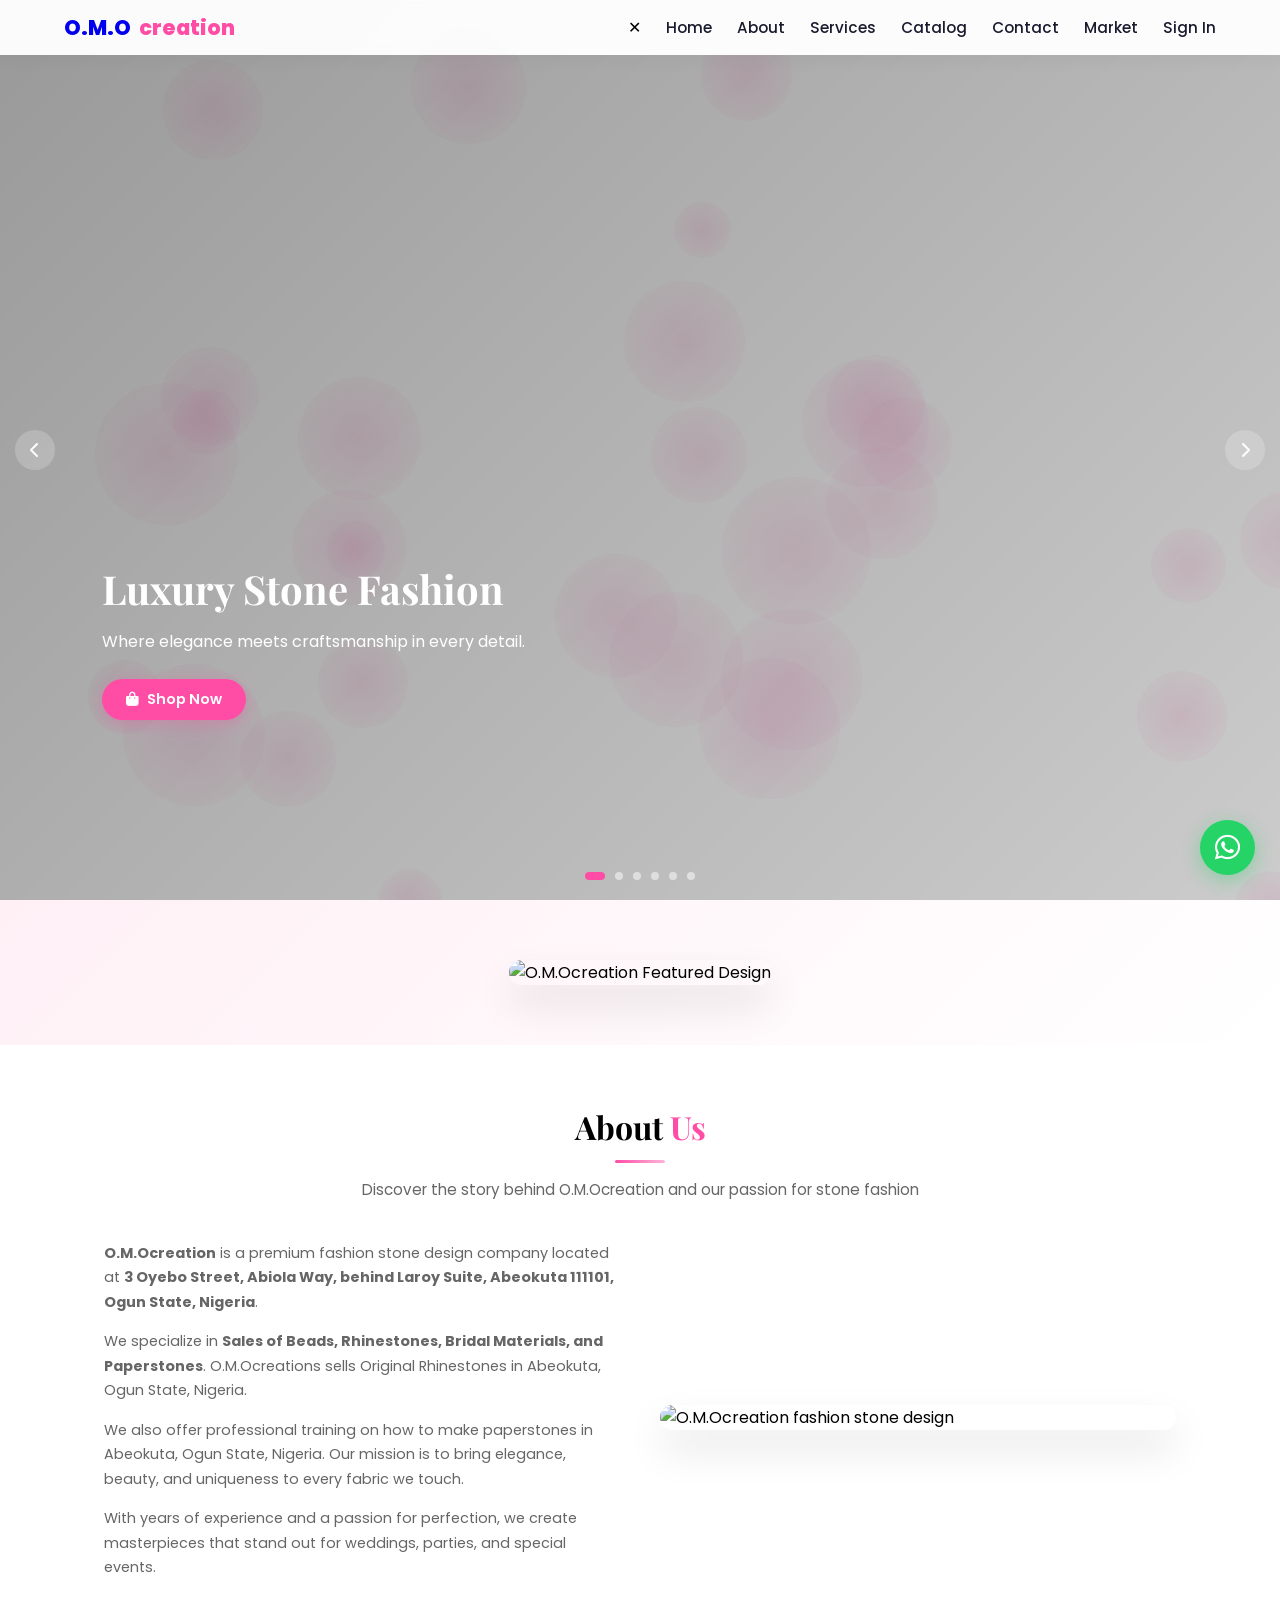
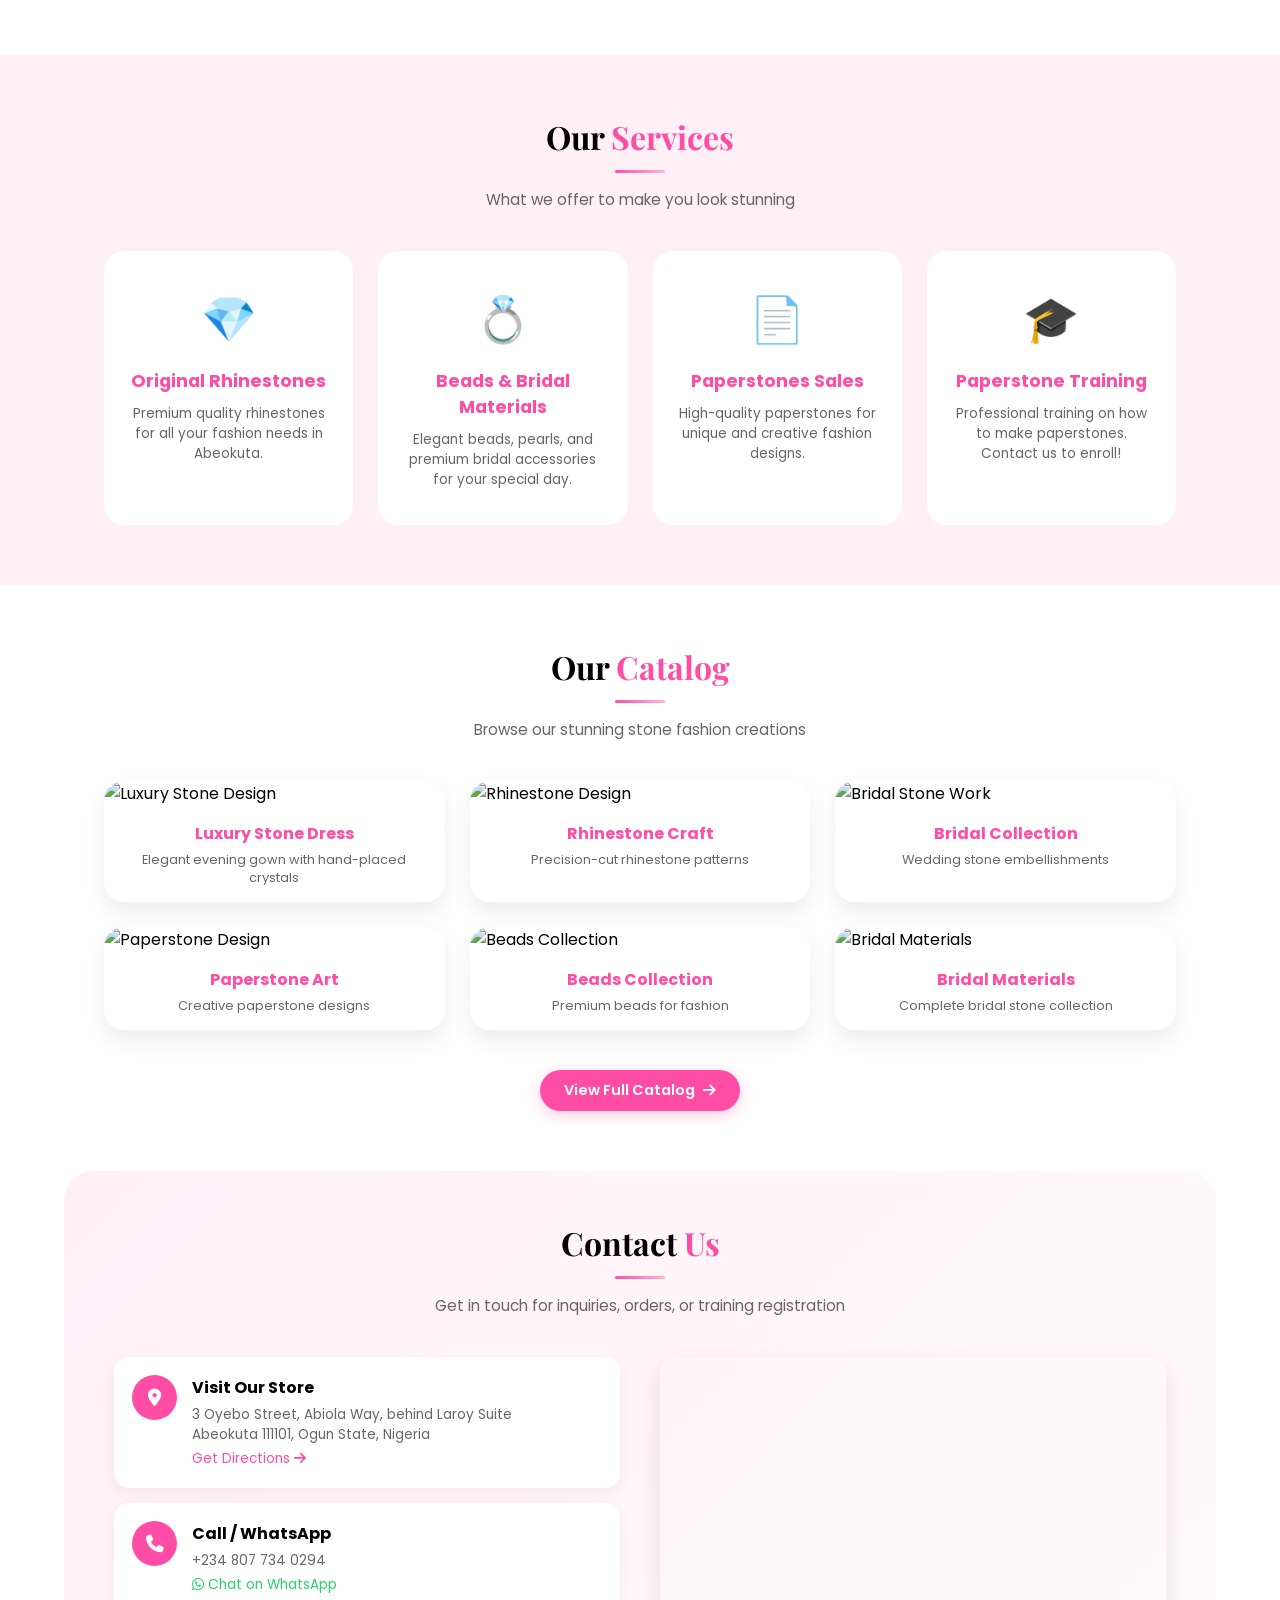
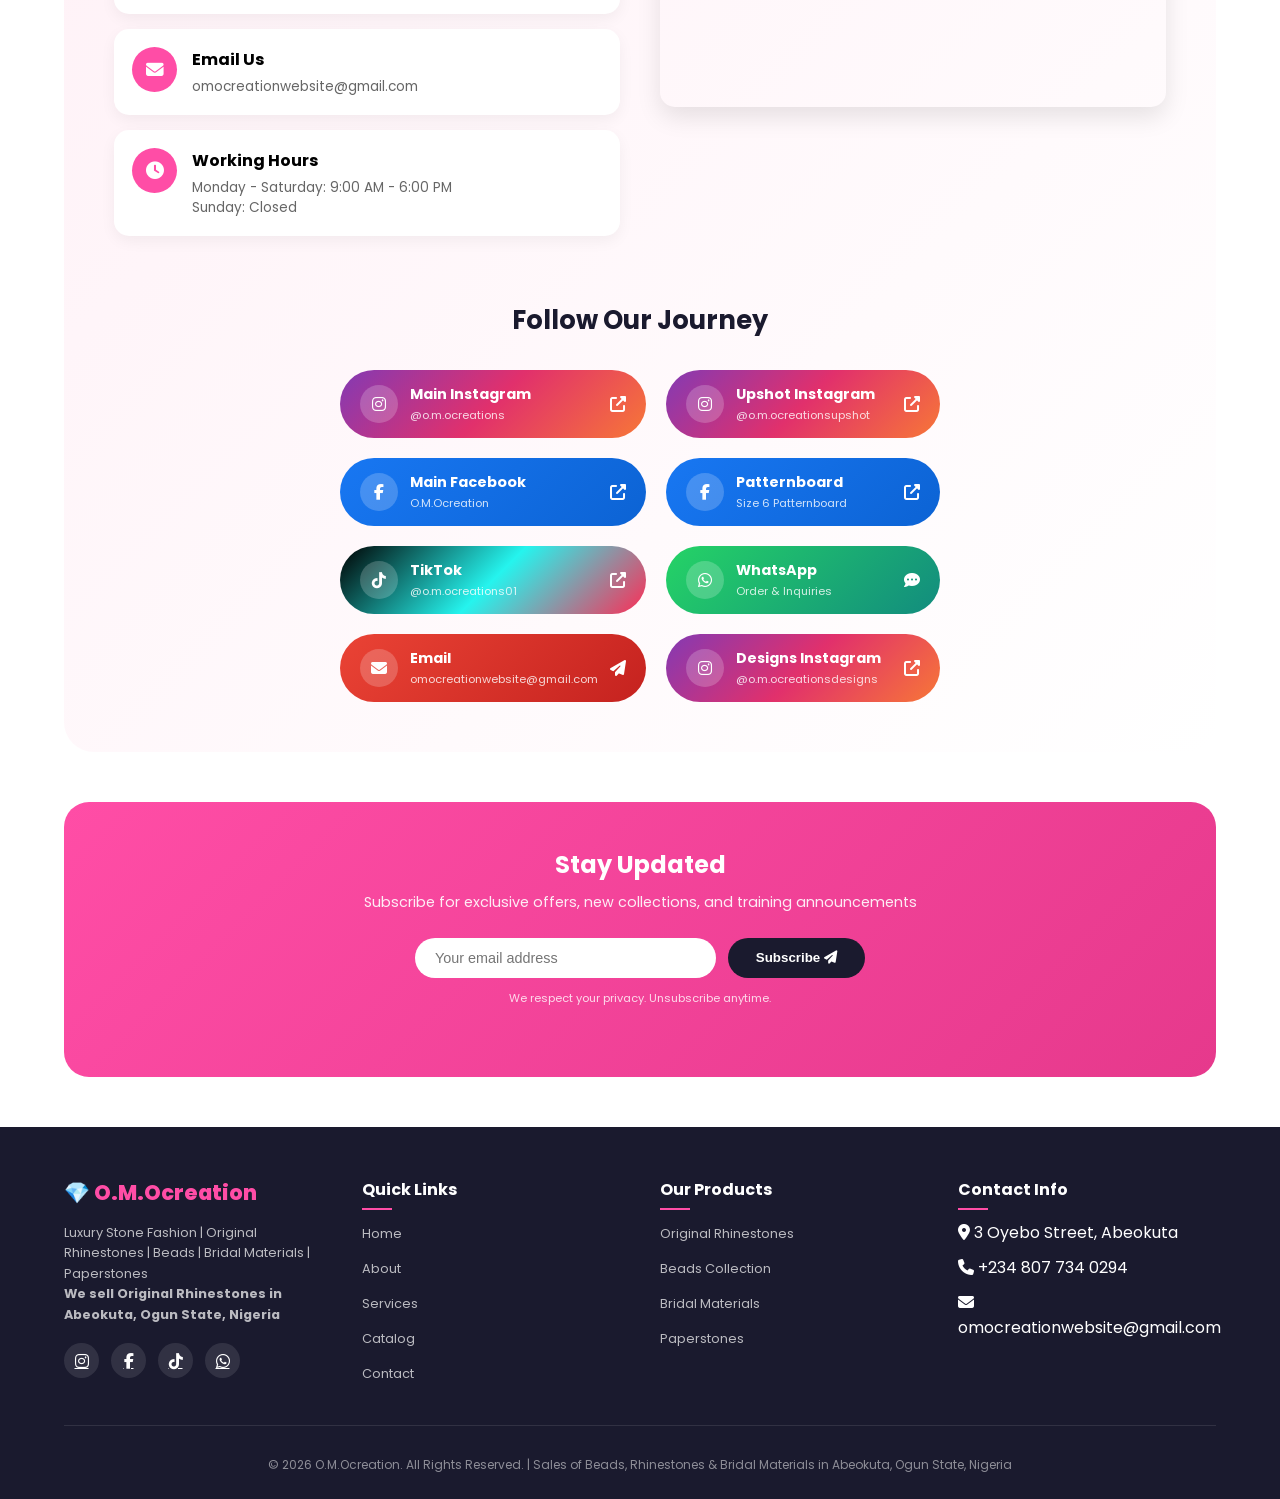
==== index.html @ f0dc4c8f "Update index.html" ====
<!DOCTYPE html>
<html lang="en">
<head>
  <meta charset="UTF-8" />
  <meta name="viewport" content="width=device-width, initial-scale=1.0, user-scalable=yes, viewport-fit=cover" />
  <title>O.M.Ocreation - Luxury Stone Fashion | Rhinestones & Beads Abeokuta</title>
  
  <link href="https://fonts.googleapis.com/css2?family=Poppins:wght@300;400;500;600;700;800&family=Playfair+Display:wght@400;500;600;700;800&display=swap" rel="stylesheet">
  <link rel="stylesheet" href="https://cdnjs.cloudflare.com/ajax/libs/font-awesome/6.4.0/css/all.min.css">
  
  <style>
    * {
      margin: 0;
      padding: 0;
      box-sizing: border-box;
    }
    
    body {
      font-family: 'Poppins', sans-serif;
      background: #ffffff;
      overflow-x: hidden;
    }
    
    :root {
      --pink: #ff4da6;
      --pink-dark: #e6398c;
      --pink-light: #ffb3d9;
      --pink-soft: #fff0f6;
      --dark: #1a1a2e;
      --gray: #666;
      --gold: #d4af37;
    }
    
    /* Custom Scrollbar */
    ::-webkit-scrollbar { width: 8px; }
    ::-webkit-scrollbar-track { background: var(--pink-soft); }
    ::-webkit-scrollbar-thumb { background: var(--pink); border-radius: 10px; }
    
    /* Floating Particles Background */
    .particles {
      position: fixed;
      top: 0;
      left: 0;
      width: 100%;
      height: 100%;
      pointer-events: none;
      z-index: -1;
    }
    
    .particle {
      position: absolute;
      background: radial-gradient(circle, var(--pink-light), transparent);
      border-radius: 50%;
      opacity: 0.3;
      animation: float 20s infinite ease-in-out;
    }
    
    @keyframes float {
      0%, 100% { transform: translateY(0) translateX(0); }
      25% { transform: translateY(-50px) translateX(30px); }
      50% { transform: translateY(30px) translateX(-20px); }
      75% { transform: translateY(-30px) translateX(40px); }
    }
    
    /* Glass Morphism Effect */
    .glass {
      background: rgba(255,255,255,0.9);
      backdrop-filter: blur(10px);
      border: 1px solid rgba(255,255,255,0.2);
    }
    
    /* NAVIGATION */
    .navbar {
      position: fixed;
      top: 0;
      left: 0;
      width: 100%;
      background: rgba(255,255,255,0.96);
      backdrop-filter: blur(10px);
      z-index: 1000;
      padding: 12px 5%;
      transition: 0.3s;
      box-shadow: 0 2px 20px rgba(0,0,0,0.05);
    }
    
    .navbar.scrolled {
      padding: 8px 5%;
      background: rgba(255,255,255,0.98);
      box-shadow: 0 5px 25px rgba(0,0,0,0.1);
    }
    
    .nav-container {
      display: flex;
      justify-content: space-between;
      align-items: center;
      max-width: 1200px;
      margin: 0 auto;
    }
    
    .logo {
      display: flex;
      align-items: center;
      gap: 8px;
      text-decoration: none;
      flex-shrink: 0;
    }
    
    .logo img {
      height: 40px;
      width: auto;
      max-width: 150px;
      object-fit: contain;
    }
    
    .logo span {
      font-size: 1.3rem;
      font-weight: 800;
    }
    
    .logo span:first-child { color: var(--dark); }
    .logo span:last-child { color: var(--pink); }
    
    .nav-menu {
      display: flex;
      gap: 25px;
      list-style: none;
    }
    
    .nav-link {
      text-decoration: none;
      color: var(--dark);
      font-weight: 500;
      transition: 0.3s;
      font-size: 0.95rem;
      position: relative;
    }
    
    .nav-link::after {
      content: '';
      position: absolute;
      bottom: -5px;
      left: 0;
      width: 0;
      height: 2px;
      background: var(--pink);
      transition: 0.3s;
    }
    
    .nav-link:hover::after { width: 100%; }
    .nav-link:hover { color: var(--pink); }
    
    .hamburger {
      display: none;
      flex-direction: column;
      gap: 5px;
      cursor: pointer;
      z-index: 1002;
    }
    
    .hamburger span {
      width: 25px;
      height: 2.5px;
      background: var(--dark);
      transition: 0.3s;
      border-radius: 2px;
    }
    
    /* Mobile Menu */
    @media (max-width: 768px) {
      .hamburger { display: flex; }
      
      .nav-menu {
        position: fixed;
        top: 0;
        right: -100%;
        width: 75%;
        max-width: 280px;
        height: 100vh;
        background: linear-gradient(135deg, #1a1a2e, #2d2d4a);
        flex-direction: column;
        align-items: center;
        justify-content: center;
        gap: 30px;
        transition: 0.4s ease-in-out;
        z-index: 1001;
        box-shadow: -5px 0 30px rgba(0,0,0,0.3);
      }
      
      .nav-menu.active { right: 0; }
      
      .nav-menu .nav-link {
        color: white;
        font-size: 1.1rem;
      }
      
      .close-btn {
        position: absolute;
        top: 20px;
        right: 20px;
        font-size: 28px;
        color: white;
        cursor: pointer;
        width: 40px;
        height: 40px;
        display: flex;
        align-items: center;
        justify-content: center;
        border-radius: 50%;
        background: rgba(255,255,255,0.1);
        transition: 0.3s;
      }
      
      .close-btn:hover {
        background: var(--pink);
        transform: rotate(90deg);
      }
    }
    
    /* HERO SLIDER */
    .hero {
      height: 100vh;
      position: relative;
      overflow: hidden;
      margin-top: 0;
    }
    
    .slide {
      position: absolute;
      top: 0;
      left: 0;
      width: 100%;
      height: 100%;
      background-size: cover;
      background-position: center;
      opacity: 0;
      transition: opacity 0.8s ease-in-out;
      z-index: 1;
    }
    
    .slide.active {
      opacity: 1;
      z-index: 2;
    }
    
    .slide-overlay {
      position: absolute;
      inset: 0;
      background: linear-gradient(135deg, rgba(0,0,0,0.4), rgba(0,0,0,0.2));
    }
    
    .slide-content {
      position: absolute;
      bottom: 20%;
      left: 8%;
      right: 8%;
      z-index: 3;
      color: white;
      max-width: 500px;
    }
    
    .slide-content h1 {
      font-size: 2.5rem;
      font-family: 'Playfair Display', serif;
      margin-bottom: 15px;
    }
    
    .slide-content p {
      font-size: 1rem;
      margin-bottom: 25px;
      line-height: 1.5;
    }
    
    .slider-btn {
      position: absolute;
      top: 50%;
      transform: translateY(-50%);
      width: 40px;
      height: 40px;
      background: rgba(255,255,255,0.2);
      border-radius: 50%;
      display: flex;
      align-items: center;
      justify-content: center;
      cursor: pointer;
      z-index: 10;
      transition: 0.3s;
      color: white;
      font-size: 1rem;
    }
    
    .slider-btn:hover { background: var(--pink); }
    .slider-prev { left: 15px; }
    .slider-next { right: 15px; }
    
    .slider-dots {
      position: absolute;
      bottom: 20px;
      left: 50%;
      transform: translateX(-50%);
      display: flex;
      gap: 10px;
      z-index: 10;
    }
    
    .dot {
      width: 8px;
      height: 8px;
      border-radius: 50%;
      background: rgba(255,255,255,0.5);
      cursor: pointer;
      transition: 0.3s;
    }
    
    .dot.active {
      background: var(--pink);
      width: 20px;
      border-radius: 10px;
    }
    
    /* DIVIDER IMAGE - NEW SECTION AFTER HERO */
    .divider-section {
      padding: 60px 5%;
      text-align: center;
      background: linear-gradient(135deg, var(--pink-soft), white);
    }
    
    .divider-image {
      max-width: 100%;
      border-radius: 20px;
      box-shadow: 0 20px 40px rgba(0,0,0,0.1);
      transition: 0.4s;
    }
    
    .divider-image:hover {
      transform: scale(1.02);
      box-shadow: 0 25px 50px rgba(255,77,166,0.2);
    }
    
    /* BUTTONS */
    .btn {
      display: inline-flex;
      align-items: center;
      gap: 8px;
      padding: 10px 24px;
      border-radius: 50px;
      font-weight: 600;
      text-decoration: none;
      transition: 0.3s;
      font-size: 0.9rem;
    }
    
    .btn-primary {
      background: var(--pink);
      color: white;
      box-shadow: 0 4px 15px rgba(255,77,166,0.3);
    }
    
    .btn-primary:hover {
      transform: translateY(-2px);
      background: var(--pink-dark);
      box-shadow: 0 8px 25px rgba(255,77,166,0.4);
    }
    
    .btn-outline {
      border: 2px solid white;
      color: white;
      background: transparent;
    }
    
    .btn-outline:hover {
      background: white;
      color: var(--pink);
      transform: translateY(-2px);
    }
    
    /* SECTIONS */
    .section {
      padding: 60px 5%;
      max-width: 1200px;
      margin: 0 auto;
    }
    
    .section-title {
      text-align: center;
      font-size: 2rem;
      font-family: 'Playfair Display', serif;
      margin-bottom: 15px;
    }
    
    .section-title span { color: var(--pink); }
    
    .section-title::after {
      content: '';
      display: block;
      width: 50px;
      height: 3px;
      background: linear-gradient(90deg, var(--pink), var(--pink-light));
      margin: 12px auto 0;
      border-radius: 3px;
    }
    
    .section-subtitle {
      text-align: center;
      color: var(--gray);
      max-width: 600px;
      margin: 15px auto 40px;
      font-size: 0.95rem;
    }
    
    /* ABOUT */
    .about-grid {
      display: flex;
      gap: 40px;
      align-items: center;
      flex-wrap: wrap;
    }
    
    .about-text { flex: 1; }
    .about-text p {
      color: var(--gray);
      margin-bottom: 15px;
      line-height: 1.7;
      font-size: 0.9rem;
    }
    
    .about-image {
      flex: 1;
      border-radius: 20px;
      overflow: hidden;
      box-shadow: 0 20px 40px rgba(0,0,0,0.1);
      transition: 0.4s;
    }
    
    .about-image:hover {
      transform: translateY(-5px);
      box-shadow: 0 25px 50px rgba(255,77,166,0.15);
    }
    
    .about-image img {
      width: 100%;
      height: auto;
      display: block;
      transition: 0.4s;
    }
    
    .about-image:hover img { transform: scale(1.03); }
    
    /* SERVICES */
    .services { background: var(--pink-soft); }
    .services-grid {
      display: flex;
      gap: 25px;
      flex-wrap: wrap;
    }
    
    .service-card {
      background: white;
      padding: 35px 25px;
      text-align: center;
      border-radius: 20px;
      flex: 1;
      min-width: 200px;
      transition: 0.4s;
      cursor: pointer;
      position: relative;
      overflow: hidden;
    }
    
    .service-card::before {
      content: '';
      position: absolute;
      top: 0;
      left: -100%;
      width: 100%;
      height: 100%;
      background: linear-gradient(90deg, transparent, rgba(255,77,166,0.1), transparent);
      transition: 0.5s;
    }
    
    .service-card:hover::before { left: 100%; }
    .service-card:hover {
      transform: translateY(-8px);
      box-shadow: 0 20px 40px rgba(255,77,166,0.2);
    }
    
    .service-icon { font-size: 2.8rem; margin-bottom: 15px; }
    .service-card h3 { font-size: 1.1rem; margin-bottom: 10px; color: var(--pink); }
    .service-card p { font-size: 0.85rem; color: var(--gray); }
    
    /* GALLERY */
    .gallery-grid {
      display: flex;
      gap: 25px;
      flex-wrap: wrap;
    }
    
    .gallery-item {
      flex: 1;
      min-width: 260px;
      border-radius: 20px;
      overflow: hidden;
      box-shadow: 0 10px 25px rgba(0,0,0,0.08);
      transition: 0.4s;
      background: white;
    }
    
    .gallery-item:hover {
      transform: translateY(-8px);
      box-shadow: 0 25px 45px rgba(255,77,166,0.15);
    }
    
    .gallery-item img {
      width: 100%;
      height: 250px;
      object-fit: cover;
      transition: 0.5s;
    }
    
    .gallery-item:hover img { transform: scale(1.05); }
    
    .gallery-info {
      padding: 15px;
      text-align: center;
    }
    
    .gallery-info h3 { font-size: 1rem; color: var(--pink); margin-bottom: 5px; }
    .gallery-info p { font-size: 0.8rem; color: var(--gray); }
    
    /* CONTACT */
    .contact-section {
      background: linear-gradient(135deg, var(--pink-soft), white);
      border-radius: 30px;
      margin: 0 5% 50px;
      padding: 50px;
    }
    
    .contact-grid {
      display: flex;
      gap: 40px;
      flex-wrap: wrap;
    }
    
    .contact-info { flex: 1; }
    .map-container { flex: 1; }
    
    .info-card {
      display: flex;
      gap: 15px;
      padding: 18px;
      background: white;
      border-radius: 15px;
      margin-bottom: 15px;
      transition: 0.3s;
      box-shadow: 0 5px 15px rgba(0,0,0,0.05);
    }
    
    .info-card:hover {
      background: var(--pink-soft);
      transform: translateX(8px);
      box-shadow: 0 10px 25px rgba(255,77,166,0.1);
    }
    
    .info-icon {
      width: 45px;
      height: 45px;
      background: var(--pink);
      border-radius: 50%;
      display: flex;
      align-items: center;
      justify-content: center;
      color: white;
      font-size: 1.1rem;
      flex-shrink: 0;
    }
    
    .info-content h4 { font-size: 1rem; margin-bottom: 5px; }
    .info-content p, .info-content a {
      font-size: 0.85rem;
      color: var(--gray);
      text-decoration: none;
    }
    .info-content a:hover { color: var(--pink); }
    
    .map-container iframe {
      width: 100%;
      height: 350px;
      border-radius: 15px;
      border: 0;
      box-shadow: 0 10px 25px rgba(0,0,0,0.1);
    }
    
    /* SOCIAL SECTION - 2x2 GRID */
    .social-section {
      margin-top: 50px;
      text-align: center;
    }
    
    .social-title {
      font-size: 1.6rem;
      margin-bottom: 30px;
      color: var(--dark);
    }
    
    .social-grid {
      display: grid;
      grid-template-columns: repeat(2, 1fr);
      gap: 20px;
      max-width: 600px;
      margin: 0 auto;
    }
    
    .social-card {
      display: flex;
      align-items: center;
      gap: 12px;
      padding: 14px 20px;
      border-radius: 60px;
      text-decoration: none;
      transition: 0.3s;
      color: white;
    }
    
    .social-card:hover {
      transform: translateY(-3px) scale(1.02);
    }
    
    .social-card.instagram { background: linear-gradient(135deg, #833AB4, #E1306C, #F77737); }
    .social-card.facebook { background: linear-gradient(135deg, #1877F2, #0C63D4); }
    .social-card.tiktok { background: linear-gradient(135deg, #000, #25F4EE, #FE2C55); }
    .social-card.whatsapp { background: linear-gradient(135deg, #25D366, #128C7E); }
    .social-card.email { background: linear-gradient(135deg, #EA4335, #C5221F); }
    
    .social-icon {
      width: 38px;
      height: 38px;
      background: rgba(255,255,255,0.2);
      border-radius: 50%;
      display: flex;
      align-items: center;
      justify-content: center;
      font-size: 1rem;
    }
    
    .social-info {
      flex: 1;
      text-align: left;
    }
    
    .social-info h4 { font-size: 0.9rem; margin-bottom: 2px; }
    .social-info p { font-size: 0.7rem; opacity: 0.8; }
    
    /* NEWSLETTER */
    .newsletter {
      background: linear-gradient(135deg, var(--pink), var(--pink-dark));
      padding: 45px 35px;
      border-radius: 25px;
      text-align: center;
      color: white;
      margin: 0 5% 50px;
    }
    
    .newsletter h3 { font-size: 1.5rem; margin-bottom: 10px; }
    .newsletter p { font-size: 0.9rem; margin-bottom: 25px; opacity: 0.9; }
    
    .newsletter-form {
      display: flex;
      gap: 12px;
      max-width: 450px;
      margin: 0 auto;
      flex-wrap: wrap;
    }
    
    .newsletter-form input {
      flex: 1;
      padding: 12px 20px;
      border: none;
      border-radius: 50px;
      font-size: 0.9rem;
      outline: none;
    }
    
    .newsletter-form button {
      padding: 12px 28px;
      background: var(--dark);
      color: white;
      border: none;
      border-radius: 50px;
      font-weight: 600;
      cursor: pointer;
      transition: 0.3s;
    }
    
    .newsletter-form button:hover {
      background: #2b2b3b;
      transform: translateY(-2px);
    }
    
    /* FOOTER */
    .footer {
      background: var(--dark);
      color: white;
      padding: 50px 5% 25px;
    }
    
    .footer-grid {
      display: flex;
      gap: 40px;
      flex-wrap: wrap;
      max-width: 1200px;
      margin: 0 auto;
    }
    
    .footer-col { flex: 1; min-width: 180px; }
    .footer-logo { font-size: 1.3rem; font-weight: 800; margin-bottom: 15px; }
    .footer-logo span { color: var(--pink); }
    .footer-col p { font-size: 0.8rem; color: rgba(255,255,255,0.7); line-height: 1.6; }
    .footer-col h4 { font-size: 1rem; margin-bottom: 18px; position: relative; }
    .footer-col h4::after {
      content: '';
      position: absolute;
      bottom: -8px;
      left: 0;
      width: 30px;
      height: 2px;
      background: var(--pink);
    }
    .footer-col ul { list-style: none; }
    .footer-col ul li { margin-bottom: 10px; }
    .footer-col ul li a {
      color: rgba(255,255,255,0.7);
      text-decoration: none;
      font-size: 0.8rem;
      transition: 0.3s;
    }
    .footer-col ul li a:hover { color: var(--pink); padding-left: 5px; }
    
    .footer-social {
      display: flex;
      gap: 12px;
      margin-top: 18px;
    }
    .footer-social a {
      width: 35px;
      height: 35px;
      background: rgba(255,255,255,0.1);
      border-radius: 50%;
      display: flex;
      align-items: center;
      justify-content: center;
      color: white;
      transition: 0.3s;
    }
    .footer-social a:hover {
      background: var(--pink);
      transform: translateY(-3px);
    }
    
    .footer-bottom {
      text-align: center;
      padding-top: 30px;
      margin-top: 30px;
      border-top: 1px solid rgba(255,255,255,0.1);
      font-size: 0.75rem;
      color: rgba(255,255,255,0.5);
    }
    
    /* FLOATING BUTTONS */
    .whatsapp-float {
      position: fixed;
      bottom: 25px;
      right: 25px;
      width: 55px;
      height: 55px;
      background: #25D366;
      border-radius: 50%;
      display: flex;
      align-items: center;
      justify-content: center;
      color: white;
      font-size: 1.8rem;
      text-decoration: none;
      box-shadow: 0 5px 20px rgba(37,211,102,0.4);
      transition: 0.3s;
      z-index: 999;
      animation: pulse 2s infinite;
    }
    
    .whatsapp-float:hover { transform: scale(1.08); }
    
    @keyframes pulse {
      0% { box-shadow: 0 0 0 0 rgba(37,211,102,0.4); }
      70% { box-shadow: 0 0 0 15px rgba(37,211,102,0); }
      100% { box-shadow: 0 0 0 0 rgba(37,211,102,0); }
    }
    
    .back-to-top {
      position: fixed;
      bottom: 25px;
      left: 25px;
      width: 45px;
      height: 45px;
      background: var(--pink);
      border-radius: 50%;
      display: flex;
      align-items: center;
      justify-content: center;
      color: white;
      text-decoration: none;
      opacity: 0;
      visibility: hidden;
      transition: 0.3s;
      z-index: 999;
      box-shadow: 0 5px 15px rgba(0,0,0,0.15);
    }
    
    .back-to-top.show { opacity: 1; visibility: visible; }
    .back-to-top:hover {
      background: var(--pink-dark);
      transform: translateY(-3px);
    }
    
    /* RESPONSIVE */
    @media (max-width: 768px) {
      .slide-content h1 { font-size: 1.6rem; }
      .slide-content p { font-size: 0.85rem; }
      .slide-content { bottom: 15%; left: 5%; right: 5%; }
      .section { padding: 40px 20px; }
      .section-title { font-size: 1.6rem; }
      .about-grid, .contact-grid { flex-direction: column; }
      .services-grid, .gallery-grid { flex-direction: column; }
      .contact-section { padding: 30px 20px; margin: 0 20px 40px; }
      .newsletter { padding: 35px 20px; margin: 0 20px 40px; }
      .newsletter-form { flex-direction: column; }
      .newsletter-form button { width: 100%; }
      .social-grid { grid-template-columns: 1fr; gap: 15px; }
      .footer-grid { flex-direction: column; text-align: center; }
      .footer-col h4::after { left: 50%; transform: translateX(-50%); }
      .footer-social { justify-content: center; }
      .divider-section { padding: 40px 20px; }
    }
    
    @media (max-width: 480px) {
      .logo img { height: 32px; }
      .logo span { font-size: 1rem; }
      .slider-btn { width: 32px; height: 32px; font-size: 0.8rem; }
      .social-card { padding: 10px 15px; }
      .social-icon { width: 32px; height: 32px; font-size: 0.9rem; }
      .social-info h4 { font-size: 0.8rem; }
    }
  </style>
</head>
<body>

<!-- Floating Particles Background -->
<div class="particles" id="particles"></div>

<!-- NAVIGATION -->
<nav class="navbar" id="navbar">
  <div class="nav-container">
    <a href="#" class="logo">
      <img src="assets/images/log1.jpg" alt="O.M.Ocreation" id="logoImg">
      <span>O.M.O</span><span>creation</span>
    </a>
    
    <div class="hamburger" id="hamburger">
      <span></span>
      <span></span>
      <span></span>
    </div>
    
    <ul class="nav-menu" id="navMenu">
      <span class="close-btn" id="closeMenu">✕</span>
      <li><a href="#home" class="nav-link">Home</a></li>
      <li><a href="#about" class="nav-link">About</a></li>
      <li><a href="#services" class="nav-link">Services</a></li>
      <li><a href="#gallery" class="nav-link">Catalog</a></li>
      <li><a href="#contact" class="nav-link">Contact</a></li>
      <li><a href="market.html" class="nav-link">Market</a></li>
      <li><a href="login.html" class="nav-link">Sign In</a></li>
    </ul>
  </div>
</nav>

<!-- HERO SLIDER -->
<section class="hero" id="home">
  <div class="slide active" style="background-image: url('assets/images/p1.jpg');">
    <div class="slide-overlay"></div>
    <div class="slide-content">
      <h1>Luxury Stone Fashion</h1>
      <p>Where elegance meets craftsmanship in every detail.</p>
      <a href="#gallery" class="btn btn-primary"><i class="fas fa-shopping-bag"></i> Shop Now</a>
    </div>
  </div>
  <div class="slide" style="background-image: url('assets/images/p2.jpg');">
    <div class="slide-overlay"></div>
    <div class="slide-content">
      <h1>Original Rhinestones</h1>
      <p>Premium quality rhinestones for all your fashion needs in Abeokuta.</p>
      <a href="https://wa.me/2348077340294" class="btn btn-outline"><i class="fab fa-whatsapp"></i> Order Now</a>
    </div>
  </div>
  <div class="slide" style="background-image: url('assets/images/p3.jpg');">
    <div class="slide-overlay"></div>
    <div class="slide-content">
      <h1>Beads & Bridal Materials</h1>
      <p>Complete collection of beads, bridal stones, and fashion accessories.</p>
      <a href="#contact" class="btn btn-primary"><i class="fas fa-phone"></i> Contact Us</a>
    </div>
  </div>
  <div class="slide" style="background-image: url('assets/images/p4.jpg');">
    <div class="slide-overlay"></div>
    <div class="slide-content">
      <h1>Paperstones</h1>
      <p>High-quality paperstones for unique fashion designs.</p>
      <a href="https://wa.me/2348077340294" class="btn btn-outline"><i class="fab fa-whatsapp"></i> Inquire Now</a>
    </div>
  </div>
  <div class="slide" style="background-image: url('assets/images/p5.jpg');">
    <div class="slide-overlay"></div>
    <div class="slide-content">
      <h1>Training Available</h1>
      <p>Learn how to make professional paperstones in Abeokuta.</p>
      <a href="#contact" class="btn btn-primary"><i class="fas fa-graduation-cap"></i> Enroll Now</a>
    </div>
  </div>
  <div class="slide" style="background-image: url('assets/images/p6.jpg');">
    <div class="slide-overlay"></div>
    <div class="slide-content">
      <h1>O.M.Ocreation</h1>
      <p>Your trusted source for rhinestones, beads, and bridal materials in Ogun State.</p>
      <a href="#contact" class="btn btn-outline"><i class="fas fa-map-marker-alt"></i> Visit Us</a>
    </div>
  </div>
  
  <div class="slider-btn slider-prev" id="prevSlide"><i class="fas fa-chevron-left"></i></div>
  <div class="slider-btn slider-next" id="nextSlide"><i class="fas fa-chevron-right"></i></div>
  <div class="slider-dots" id="sliderDots"></div>
</section>

<!-- DIVIDER IMAGE SECTION (NEW - Between Hero and About) -->
<div class="divider-section">
  <img src="assets/images/pp2.jpg" alt="O.M.Ocreation Featured Design" class="divider-image" style="width: 100%; max-width: 900px;">
</div>

<!-- ABOUT SECTION -->
<section class="section" id="about">
  <h2 class="section-title">About <span>Us</span></h2>
  <p class="section-subtitle">Discover the story behind O.M.Ocreation and our passion for stone fashion</p>
  
  <div class="about-grid">
    <div class="about-text">
      <p><strong>O.M.Ocreation</strong> is a premium fashion stone design company located at <strong>3 Oyebo Street, Abiola Way, behind Laroy Suite, Abeokuta 111101, Ogun State, Nigeria</strong>.</p>
      <p>We specialize in <strong>Sales of Beads, Rhinestones, Bridal Materials, and Paperstones</strong>. O.M.Ocreations sells Original Rhinestones in Abeokuta, Ogun State, Nigeria.</p>
      <p>We also offer professional training on how to make paperstones in Abeokuta, Ogun State, Nigeria. Our mission is to bring elegance, beauty, and uniqueness to every fabric we touch.</p>
      <p>With years of experience and a passion for perfection, we create masterpieces that stand out for weddings, parties, and special events.</p>
    </div>
    <div class="about-image">
      <img src="assets/images/pp1.jpg" alt="O.M.Ocreation fashion stone design">
    </div>
  </div>
</section>

<!-- SERVICES SECTION -->
<section class="services" id="services">
  <div class="section">
    <h2 class="section-title">Our <span>Services</span></h2>
    <p class="section-subtitle">What we offer to make you look stunning</p>
    
    <div class="services-grid">
      <div class="service-card">
        <div class="service-icon">💎</div>
        <h3>Original Rhinestones</h3>
        <p>Premium quality rhinestones for all your fashion needs in Abeokuta.</p>
      </div>
      <div class="service-card">
        <div class="service-icon">💍</div>
        <h3>Beads & Bridal Materials</h3>
        <p>Elegant beads, pearls, and premium bridal accessories for your special day.</p>
      </div>
      <div class="service-card">
        <div class="service-icon">📄</div>
        <h3>Paperstones Sales</h3>
        <p>High-quality paperstones for unique and creative fashion designs.</p>
      </div>
      <div class="service-card">
        <div class="service-icon">🎓</div>
        <h3>Paperstone Training</h3>
        <p>Professional training on how to make paperstones. Contact us to enroll!</p>
      </div>
    </div>
  </div>
</section>

<!-- GALLERY / CATALOG -->
<section class="section" id="gallery">
  <h2 class="section-title">Our <span>Catalog</span></h2>
  <p class="section-subtitle">Browse our stunning stone fashion creations</p>
  
  <div class="gallery-grid">
    <div class="gallery-item">
      <img src="assets/images/pp1.jpg" alt="Luxury Stone Design">
      <div class="gallery-info">
        <h3>Luxury Stone Dress</h3>
        <p>Elegant evening gown with hand-placed crystals</p>
      </div>
    </div>
    <div class="gallery-item">
      <img src="assets/images/pp2.jpg" alt="Rhinestone Design">
      <div class="gallery-info">
        <h3>Rhinestone Craft</h3>
        <p>Precision-cut rhinestone patterns</p>
      </div>
    </div>
    <div class="gallery-item">
      <img src="assets/images/pp3.jpg" alt="Bridal Stone Work">
      <div class="gallery-info">
        <h3>Bridal Collection</h3>
        <p>Wedding stone embellishments</p>
      </div>
    </div>
    <div class="gallery-item">
      <img src="assets/images/pp4.jpg" alt="Paperstone Design">
      <div class="gallery-info">
        <h3>Paperstone Art</h3>
        <p>Creative paperstone designs</p>
      </div>
    </div>
    <div class="gallery-item">
      <img src="assets/images/pp5.jpg" alt="Beads Collection">
      <div class="gallery-info">
        <h3>Beads Collection</h3>
        <p>Premium beads for fashion</p>
      </div>
    </div>
    <div class="gallery-item">
      <img src="assets/images/pp6.jpg" alt="Bridal Materials">
      <div class="gallery-info">
        <h3>Bridal Materials</h3>
        <p>Complete bridal stone collection</p>
      </div>
    </div>
  </div>
  
  <div style="text-align: center; margin-top: 40px;">
    <a href="gallery.html" class="btn btn-primary">View Full Catalog <i class="fas fa-arrow-right"></i></a>
  </div>
</section>

<!-- CONTACT SECTION -->
<div class="contact-section" id="contact">
  <h2 class="section-title">Contact <span>Us</span></h2>
  <p class="section-subtitle">Get in touch for inquiries, orders, or training registration</p>
  
  <div class="contact-grid">
    <div class="contact-info">
      <div class="info-card">
        <div class="info-icon"><i class="fas fa-location-dot"></i></div>
        <div class="info-content">
          <h4>Visit Our Store</h4>
          <p>3 Oyebo Street, Abiola Way, behind Laroy Suite<br>Abeokuta 111101, Ogun State, Nigeria</p>
          <a href="https://maps.app.goo.gl/73uZDK4zoHJa17NR7" target="_blank" style="color: var(--pink);">Get Directions <i class="fas fa-arrow-right"></i></a>
        </div>
      </div>
      <div class="info-card">
        <div class="info-icon"><i class="fas fa-phone"></i></div>
        <div class="info-content">
          <h4>Call / WhatsApp</h4>
          <p><a href="tel:+2348077340294">+234 807 734 0294</a></p>
          <a href="https://wa.me/2348077340294" target="_blank" style="color: #25D366;"><i class="fab fa-whatsapp"></i> Chat on WhatsApp</a>
        </div>
      </div>
      <div class="info-card">
        <div class="info-icon"><i class="fas fa-envelope"></i></div>
        <div class="info-content">
          <h4>Email Us</h4>
          <p><a href="mailto:omocreationwebsite@gmail.com">omocreationwebsite@gmail.com</a></p>
        </div>
      </div>
      <div class="info-card">
        <div class="info-icon"><i class="fas fa-clock"></i></div>
        <div class="info-content">
          <h4>Working Hours</h4>
          <p>Monday - Saturday: 9:00 AM - 6:00 PM<br>Sunday: Closed</p>
        </div>
      </div>
    </div>
    <div class="map-container">
      <iframe 
        src="https://www.google.com/maps/embed?pb=!1m18!1m12!1m3!1d3959.2!2d3.456789!3d7.123456!2m3!1f0!2f0!3f0!3m2!1i1024!2i768!4f13.1!3m3!1m2!1s0x103b8d8e8e8e8e8e%3A0x8e8e8e8e8e8e8e8e!2s3%20Oyebo%20Street%2C%20Abiola%20Way%2C%20behind%20laroy%20suite%2C%20Abeokuta%20111101%2C%20Ogun%20State%2C%20Nigeria!5e0!3m2!1sen!2sng!4v1700000000000!5m2!1sen!2sng" 
        allowfullscreen="" 
        loading="lazy">
      </iframe>
    </div>
  </div>
  
  <!-- SOCIAL SECTION - 2x2 GRID -->
  <div class="social-section">
    <h3 class="social-title">Follow Our Journey</h3>
    <div class="social-grid">
      <a href="https://www.instagram.com/o.m.ocreations?igsh=MWNvaDVtMGRtYTR3Zg==" target="_blank" class="social-card instagram">
        <div class="social-icon"><i class="fab fa-instagram"></i></div>
        <div class="social-info"><h4>Main Instagram</h4><p>@o.m.ocreations</p></div>
        <i class="fas fa-external-link-alt"></i>
      </a>
      <a href="https://www.instagram.com/o.m.ocreationsupshot?igsh=cDZqaXVsb3VienVy" target="_blank" class="social-card instagram">
        <div class="social-icon"><i class="fab fa-instagram"></i></div>
        <div class="social-info"><h4>Upshot Instagram</h4><p>@o.m.ocreationsupshot</p></div>
        <i class="fas fa-external-link-alt"></i>
      </a>
      <a href="https://www.facebook.com/share/1A8jUnhgPw/" target="_blank" class="social-card facebook">
        <div class="social-icon"><i class="fab fa-facebook-f"></i></div>
        <div class="social-info"><h4>Main Facebook</h4><p>O.M.Ocreation</p></div>
        <i class="fas fa-external-link-alt"></i>
      </a>
      <a href="https://www.facebook.com/share/17xrV2UHZZ/" target="_blank" class="social-card facebook">
        <div class="social-icon"><i class="fab fa-facebook-f"></i></div>
        <div class="social-info"><h4>Patternboard</h4><p>Size 6 Patternboard</p></div>
        <i class="fas fa-external-link-alt"></i>
      </a>
      <a href="https://tiktok.com/@o.m.ocreations01" target="_blank" class="social-card tiktok">
        <div class="social-icon"><i class="fab fa-tiktok"></i></div>
        <div class="social-info"><h4>TikTok</h4><p>@o.m.ocreations01</p></div>
        <i class="fas fa-external-link-alt"></i>
      </a>
      <a href="https://wa.me/2348077340294" target="_blank" class="social-card whatsapp">
        <div class="social-icon"><i class="fab fa-whatsapp"></i></div>
        <div class="social-info"><h4>WhatsApp</h4><p>Order & Inquiries</p></div>
        <i class="fas fa-comment-dots"></i>
      </a>
      <a href="mailto:omocreationwebsite@gmail.com" class="social-card email">
        <div class="social-icon"><i class="fas fa-envelope"></i></div>
        <div class="social-info"><h4>Email</h4><p>omocreationwebsite@gmail.com</p></div>
        <i class="fas fa-paper-plane"></i>
      </a>
      <a href="https://instagram.com/o.m.ocreationsdesigns?igshid=OGQ5ZDc2ODk2ZA==" target="_blank" class="social-card instagram">
        <div class="social-icon"><i class="fab fa-instagram"></i></div>
        <div class="social-info"><h4>Designs Instagram</h4><p>@o.m.ocreationsdesigns</p></div>
        <i class="fas fa-external-link-alt"></i>
      </a>
    </div>
  </div>
</div>

<!-- NEWSLETTER -->
<div class="newsletter">
  <h3>Stay Updated</h3>
  <p>Subscribe for exclusive offers, new collections, and training announcements</p>
  <form class="newsletter-form" id="newsletterForm">
    <input type="email" placeholder="Your email address" required>
    <button type="submit">Subscribe <i class="fas fa-paper-plane"></i></button>
  </form>
  <p style="margin-top: 12px; font-size: 0.7rem; opacity: 0.8;">We respect your privacy. Unsubscribe anytime.</p>
</div>

<!-- FOOTER -->
<footer class="footer">
  <div class="footer-grid">
    <div class="footer-col">
      <div class="footer-logo">💎 <span>O.M.Ocreation</span></div>
      <p>Luxury Stone Fashion | Original Rhinestones | Beads | Bridal Materials | Paperstones</p>
      <p><strong>We sell Original Rhinestones in Abeokuta, Ogun State, Nigeria</strong></p>
      <div class="footer-social">
        <a href="https://www.instagram.com/o.m.ocreations" target="_blank"><i class="fab fa-instagram"></i></a>
        <a href="https://www.facebook.com/share/1A8jUnhgPw/" target="_blank"><i class="fab fa-facebook-f"></i></a>
        <a href="https://tiktok.com/@o.m.ocreations01" target="_blank"><i class="fab fa-tiktok"></i></a>
        <a href="https://wa.me/2348077340294" target="_blank"><i class="fab fa-whatsapp"></i></a>
      </div>
    </div>
    <div class="footer-col">
      <h4>Quick Links</h4>
      <ul>
        <li><a href="#home">Home</a></li>
        <li><a href="#about">About</a></li>
        <li><a href="#services">Services</a></li>
        <li><a href="#gallery">Catalog</a></li>
        <li><a href="#contact">Contact</a></li>
      </ul>
    </div>
    <div class="footer-col">
      <h4>Our Products</h4>
      <ul>
        <li><a href="#">Original Rhinestones</a></li>
        <li><a href="#">Beads Collection</a></li>
        <li><a href="#">Bridal Materials</a></li>
        <li><a href="#">Paperstones</a></li>
      </ul>
    </div>
    <div class="footer-col">
      <h4>Contact Info</h4>
      <ul>
        <li><i class="fas fa-location-dot"></i> 3 Oyebo Street, Abeokuta</li>
        <li><i class="fas fa-phone"></i> +234 807 734 0294</li>
        <li><i class="fas fa-envelope"></i> omocreationwebsite@gmail.com</li>
      </ul>
    </div>
  </div>
  <div class="footer-bottom">
    <p>&copy; 2026 O.M.Ocreation. All Rights Reserved. | Sales of Beads, Rhinestones & Bridal Materials in Abeokuta, Ogun State, Nigeria</p>
  </div>
</footer>

<!-- FLOATING BUTTONS -->
<a href="https://wa.me/2348077340294" target="_blank" class="whatsapp-float">
  <i class="fab fa-whatsapp"></i>
</a>
<a href="#" class="back-to-top" id="backToTop">
  <i class="fas fa-arrow-up"></i>
</a>

<script>
  // ============================================
  // FLOATING PARTICLES
  // ============================================
  function createParticles() {
    const container = document.getElementById('particles');
    if (!container) return;
    
    for (let i = 0; i < 30; i++) {
      const particle = document.createElement('div');
      particle.classList.add('particle');
      const size = Math.random() * 100 + 50;
      particle.style.width = size + 'px';
      particle.style.height = size + 'px';
      particle.style.left = Math.random() * 100 + '%';
      particle.style.top = Math.random() * 100 + '%';
      particle.style.animationDelay = Math.random() * 20 + 's';
      particle.style.animationDuration = Math.random() * 20 + 15 + 's';
      container.appendChild(particle);
    }
  }
  createParticles();
  
  // ============================================
  // IMAGE SLIDER
  // ============================================
  const slides = document.querySelectorAll('.slide');
  const prevBtn = document.getElementById('prevSlide');
  const nextBtn = document.getElementById('nextSlide');
  const dotsContainer = document.getElementById('sliderDots');
  
  let currentSlide = 0;
  let slideInterval;
  
  if (dotsContainer && slides.length) {
    slides.forEach((_, index) => {
      const dot = document.createElement('div');
      dot.classList.add('dot');
      if (index === 0) dot.classList.add('active');
      dot.addEventListener('click', () => goToSlide(index));
      dotsContainer.appendChild(dot);
    });
  }
  
  const dots = document.querySelectorAll('.dot');
  
  function goToSlide(index) {
    if (!slides.length) return;
    slides[currentSlide]?.classList.remove('active');
    dots[currentSlide]?.classList.remove('active');
    currentSlide = (index + slides.length) % slides.length;
    slides[currentSlide]?.classList.add('active');
    dots[currentSlide]?.classList.add('active');
  }
  
  function nextSlide() { goToSlide(currentSlide + 1); }
  function prevSlide() { goToSlide(currentSlide - 1); }
  
  function startAutoSlide() {
    if (slideInterval) clearInterval(slideInterval);
    slideInterval = setInterval(nextSlide, 5000);
  }
  
  if (prevBtn) prevBtn.addEventListener('click', () => { prevSlide(); startAutoSlide(); });
  if (nextBtn) nextBtn.addEventListener('click', () => { nextSlide(); startAutoSlide(); });
  
  startAutoSlide();
  
  // ============================================
  // MOBILE MENU - Hamburger ↔ X
  // ============================================
  const hamburger = document.getElementById('hamburger');
  const navMenu = document.getElementById('navMenu');
  const closeMenu = document.getElementById('closeMenu');
  
  function openMenu() {
    navMenu?.classList.add('active');
    hamburger?.classList.add('active');
    document.body.style.overflow = 'hidden';
  }
  
  function closeMenuFunc() {
    navMenu?.classList.remove('active');
    hamburger?.classList.remove('active');
    document.body.style.overflow = '';
  }
  
  if (hamburger) hamburger.addEventListener('click', openMenu);
  if (closeMenu) closeMenu.addEventListener('click', closeMenuFunc);
  
  document.querySelectorAll('.nav-link').forEach(link => {
    link.addEventListener('click', closeMenuFunc);
  });
  
  // ============================================
  // NAVBAR SCROLL EFFECT
  // ============================================
  const navbar = document.getElementById('navbar');
  window.addEventListener('scroll', () => {
    if (window.scrollY > 50) {
      navbar?.classList.add('scrolled');
    } else {
      navbar?.classList.remove('scrolled');
    }
  });
  
  // ============================================
  // BACK TO TOP
  // ============================================
  const backToTop = document.getElementById('backToTop');
  window.addEventListener('scroll', () => {
    if (window.scrollY > 300) {
      backToTop?.classList.add('show');
    } else {
      backToTop?.classList.remove('show');
    }
  });
  
  if (backToTop) {
    backToTop.addEventListener('click', (e) => {
      e.preventDefault();
      window.scrollTo({ top: 0, behavior: 'smooth' });
    });
  }
  
  // ============================================
  // SMOOTH SCROLL
  // ============================================
  document.querySelectorAll('a[href^="#"]').forEach(anchor => {
    anchor.addEventListener('click', function(e) {
      const targetId = this.getAttribute('href');
      if (targetId === '#') return;
      const target = document.querySelector(targetId);
      if (target) {
        e.preventDefault();
        target.scrollIntoView({ behavior: 'smooth' });
        closeMenuFunc();
      }
    });
  });
  
  // ============================================
  // NEWSLETTER FORM
  // ============================================
  const newsletterForm = document.getElementById('newsletterForm');
  if (newsletterForm) {
    newsletterForm.addEventListener('submit', (e) => {
      e.preventDefault();
      const email = newsletterForm.querySelector('input').value;
      alert(`✨ Thank you for subscribing! We'll send updates to ${email}`);
      newsletterForm.reset();
    });
  }
  
  // ============================================
  // LOGO FALLBACK
  // ============================================
  const logoImg = document.getElementById('logoImg');
  if (logoImg) {
    logoImg.onerror = function() {
      this.style.display = 'none';
    };
  }
  
  // ============================================
  // SCROLL ANIMATIONS
  // ============================================
  const animateElements = document.querySelectorAll('.service-card, .gallery-item, .info-card, .highlight-card');
  
  const observer = new IntersectionObserver((entries) => {
    entries.forEach(entry => {
      if (entry.isIntersecting) {
        entry.target.style.opacity = '1';
        entry.target.style.transform = 'translateY(0)';
      }
    });
  }, { threshold: 0.1 });
  
  animateElements.forEach(el => {
    el.style.opacity = '0';
    el.style.transform = 'translateY(30px)';
    el.style.transition = 'opacity 0.6s ease, transform 0.6s ease';
    observer.observe(el);
  });
  
  console.log('%c✨ O.M.Ocreation - Luxury Stone Fashion ✨', 'color: #ff4da6; font-size: 16px; font-weight: bold;');
  console.log('%cWe sell Original Rhinestones in Abeokuta, Ogun State, Nigeria', 'color: #ff85c1; font-size: 12px;');
  console.log('%cContact us for Paperstone Training!', 'color: #d4af37; font-size: 12px;');
</script>

</body>
</html>
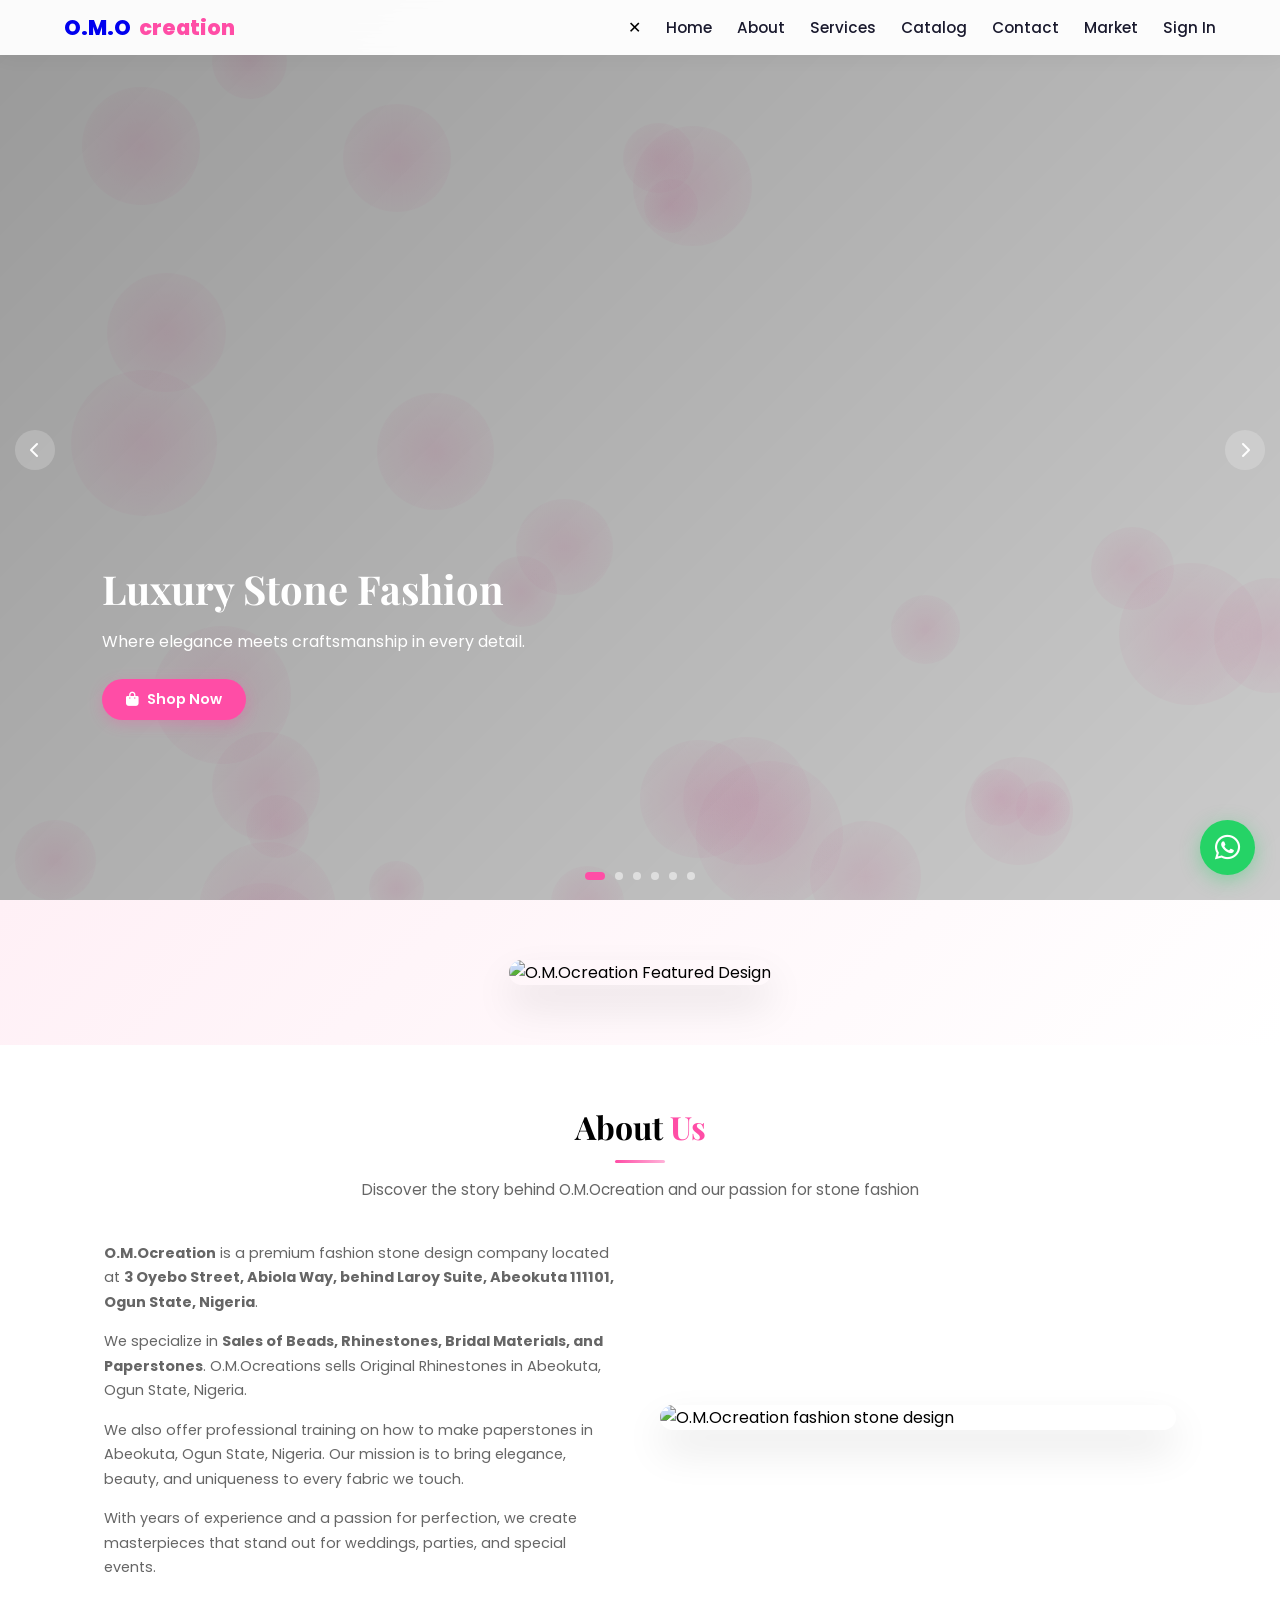
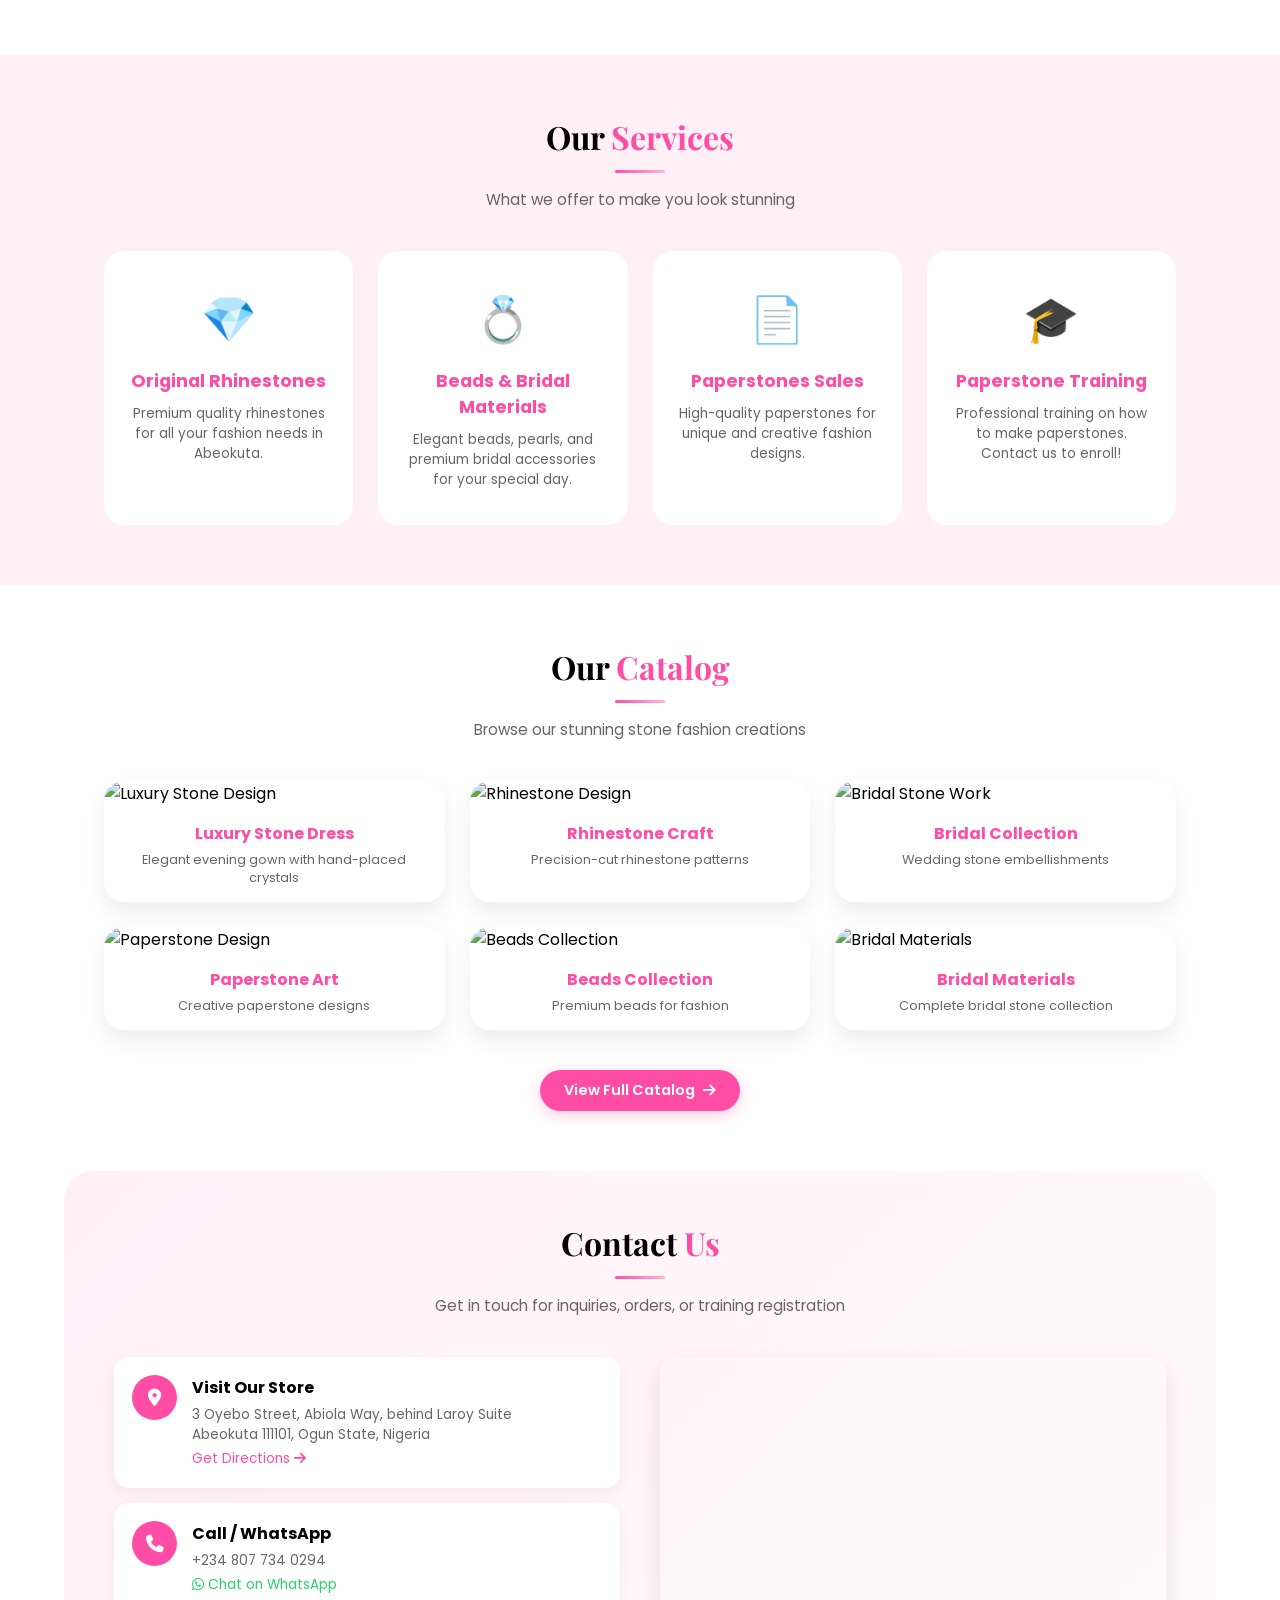
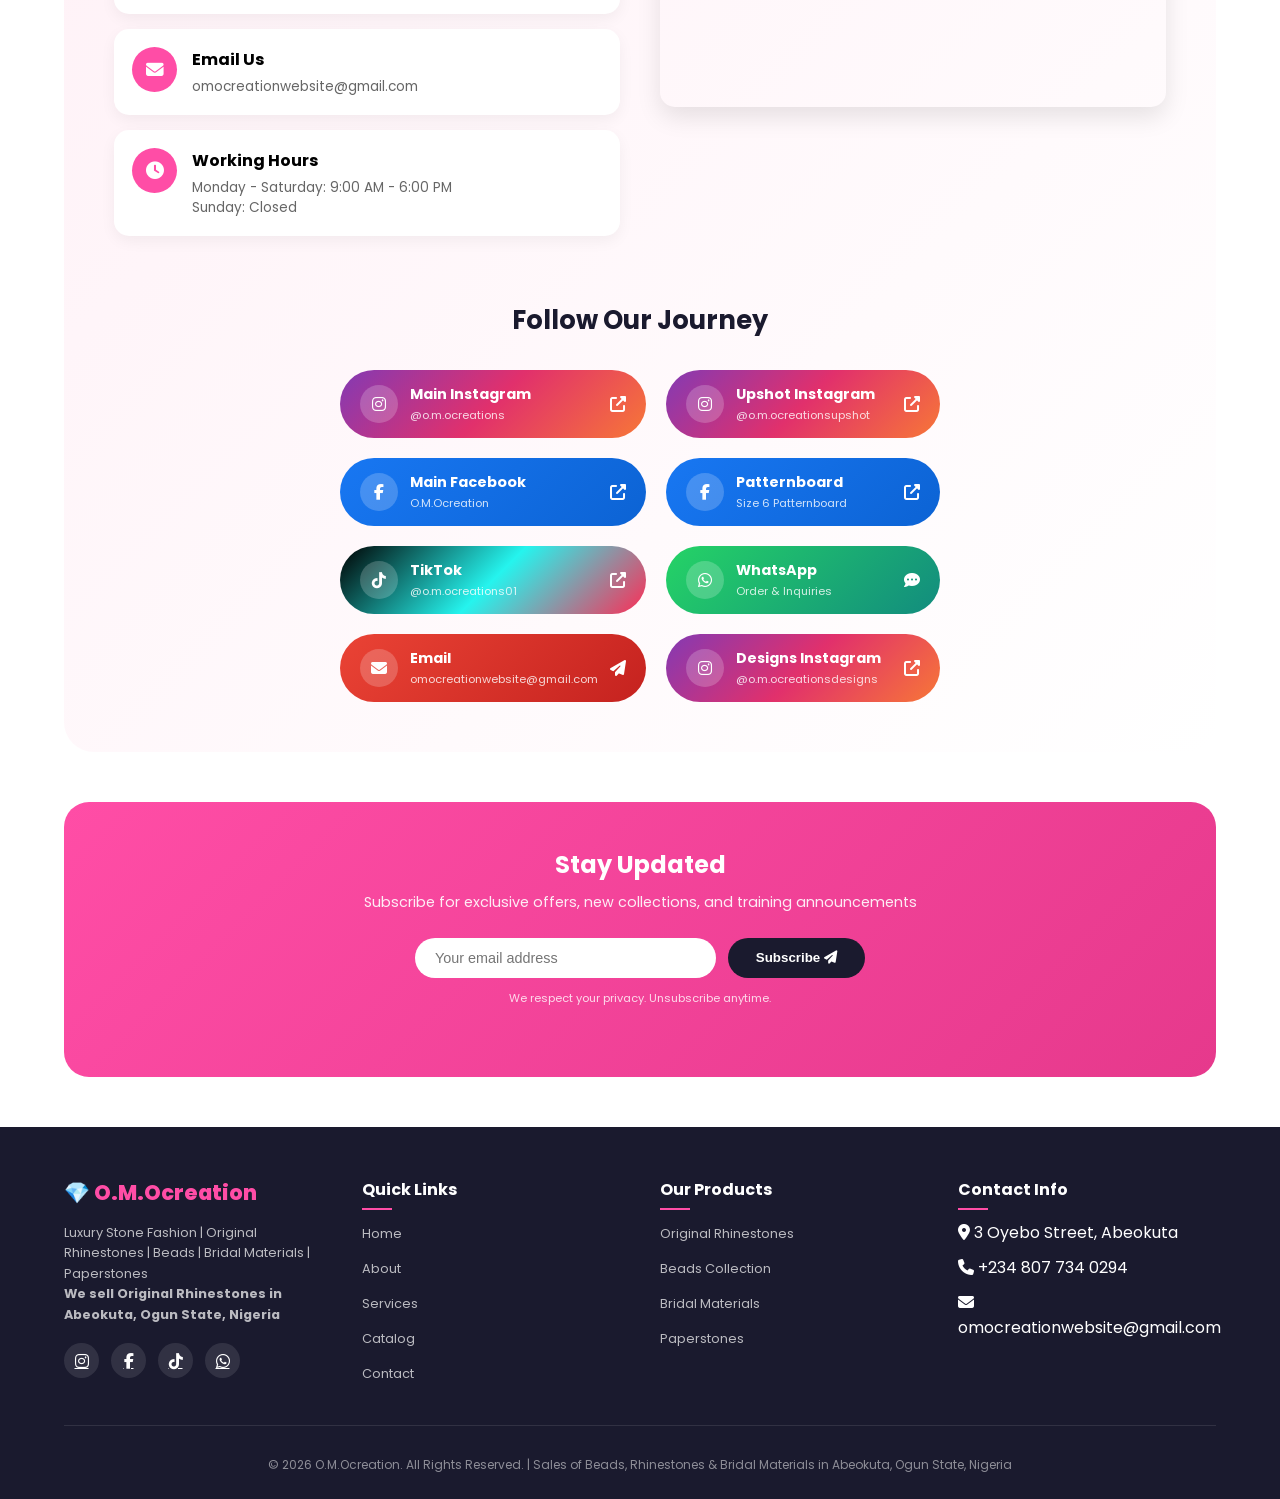
==== commit ab00ebf1: "Update index.html" ====
--- a/index.html
+++ b/index.html
@@ -31,12 +31,11 @@
       --gold: #d4af37;
     }
     
-    /* Custom Scrollbar */
     ::-webkit-scrollbar { width: 8px; }
     ::-webkit-scrollbar-track { background: var(--pink-soft); }
     ::-webkit-scrollbar-thumb { background: var(--pink); border-radius: 10px; }
     
-    /* Floating Particles Background */
+    /* Floating Particles */
     .particles {
       position: fixed;
       top: 0;
@@ -60,13 +59,6 @@
       25% { transform: translateY(-50px) translateX(30px); }
       50% { transform: translateY(30px) translateX(-20px); }
       75% { transform: translateY(-30px) translateX(40px); }
-    }
-    
-    /* Glass Morphism Effect */
-    .glass {
-      background: rgba(255,255,255,0.9);
-      backdrop-filter: blur(10px);
-      border: 1px solid rgba(255,255,255,0.2);
     }
     
     /* NAVIGATION */
@@ -106,9 +98,9 @@
     }
     
     .logo img {
-      height: 40px;
+      height: 50px;
       width: auto;
-      max-width: 150px;
+      max-width: 180px;
       object-fit: contain;
     }
     
@@ -214,6 +206,12 @@
         background: var(--pink);
         transform: rotate(90deg);
       }
+      
+      /* Hide hamburger when menu is open */
+      .hamburger.active {
+        opacity: 0;
+        visibility: hidden;
+      }
     }
     
     /* HERO SLIDER */
@@ -232,6 +230,7 @@
       height: 100%;
       background-size: cover;
       background-position: center;
+      background-repeat: no-repeat;
       opacity: 0;
       transition: opacity 0.8s ease-in-out;
       z-index: 1;
@@ -317,7 +316,7 @@
       border-radius: 10px;
     }
     
-    /* DIVIDER IMAGE - NEW SECTION AFTER HERO */
+    /* DIVIDER IMAGE */
     .divider-section {
       padding: 60px 5%;
       text-align: center;
@@ -589,7 +588,7 @@
       box-shadow: 0 10px 25px rgba(0,0,0,0.1);
     }
     
-    /* SOCIAL SECTION - 2x2 GRID */
+    /* SOCIAL - 2x2 GRID */
     .social-section {
       margin-top: 50px;
       text-align: center;
@@ -837,10 +836,11 @@
       .footer-col h4::after { left: 50%; transform: translateX(-50%); }
       .footer-social { justify-content: center; }
       .divider-section { padding: 40px 20px; }
+      .logo img { height: 40px; }
     }
     
     @media (max-width: 480px) {
-      .logo img { height: 32px; }
+      .logo img { height: 35px; }
       .logo span { font-size: 1rem; }
       .slider-btn { width: 32px; height: 32px; font-size: 0.8rem; }
       .social-card { padding: 10px 15px; }
@@ -851,14 +851,14 @@
 </head>
 <body>
 
-<!-- Floating Particles Background -->
+<!-- Floating Particles -->
 <div class="particles" id="particles"></div>
 
 <!-- NAVIGATION -->
 <nav class="navbar" id="navbar">
   <div class="nav-container">
     <a href="#" class="logo">
-      <img src="assets/images/log1.jpg" alt="O.M.Ocreation" id="logoImg">
+      <img src="assets/images/log1" alt="O.M.Ocreation Logo" id="logoImg">
       <span>O.M.O</span><span>creation</span>
     </a>
     
@@ -881,9 +881,9 @@
   </div>
 </nav>
 
-<!-- HERO SLIDER -->
+<!-- HERO SLIDER - NO EXTENSIONS -->
 <section class="hero" id="home">
-  <div class="slide active" style="background-image: url('assets/images/p1.jpg');">
+  <div class="slide active" style="background-image: url('assets/images/p1');">
     <div class="slide-overlay"></div>
     <div class="slide-content">
       <h1>Luxury Stone Fashion</h1>
@@ -891,7 +891,7 @@
       <a href="#gallery" class="btn btn-primary"><i class="fas fa-shopping-bag"></i> Shop Now</a>
     </div>
   </div>
-  <div class="slide" style="background-image: url('assets/images/p2.jpg');">
+  <div class="slide" style="background-image: url('assets/images/p2');">
     <div class="slide-overlay"></div>
     <div class="slide-content">
       <h1>Original Rhinestones</h1>
@@ -899,7 +899,7 @@
       <a href="https://wa.me/2348077340294" class="btn btn-outline"><i class="fab fa-whatsapp"></i> Order Now</a>
     </div>
   </div>
-  <div class="slide" style="background-image: url('assets/images/p3.jpg');">
+  <div class="slide" style="background-image: url('assets/images/p3');">
     <div class="slide-overlay"></div>
     <div class="slide-content">
       <h1>Beads & Bridal Materials</h1>
@@ -907,7 +907,7 @@
       <a href="#contact" class="btn btn-primary"><i class="fas fa-phone"></i> Contact Us</a>
     </div>
   </div>
-  <div class="slide" style="background-image: url('assets/images/p4.jpg');">
+  <div class="slide" style="background-image: url('assets/images/p4');">
     <div class="slide-overlay"></div>
     <div class="slide-content">
       <h1>Paperstones</h1>
@@ -915,7 +915,7 @@
       <a href="https://wa.me/2348077340294" class="btn btn-outline"><i class="fab fa-whatsapp"></i> Inquire Now</a>
     </div>
   </div>
-  <div class="slide" style="background-image: url('assets/images/p5.jpg');">
+  <div class="slide" style="background-image: url('assets/images/p5');">
     <div class="slide-overlay"></div>
     <div class="slide-content">
       <h1>Training Available</h1>
@@ -923,7 +923,7 @@
       <a href="#contact" class="btn btn-primary"><i class="fas fa-graduation-cap"></i> Enroll Now</a>
     </div>
   </div>
-  <div class="slide" style="background-image: url('assets/images/p6.jpg');">
+  <div class="slide" style="background-image: url('assets/images/p6');">
     <div class="slide-overlay"></div>
     <div class="slide-content">
       <h1>O.M.Ocreation</h1>
@@ -937,9 +937,9 @@
   <div class="slider-dots" id="sliderDots"></div>
 </section>
 
-<!-- DIVIDER IMAGE SECTION (NEW - Between Hero and About) -->
+<!-- DIVIDER IMAGE - NO EXTENSION -->
 <div class="divider-section">
-  <img src="assets/images/pp2.jpg" alt="O.M.Ocreation Featured Design" class="divider-image" style="width: 100%; max-width: 900px;">
+  <img src="assets/images/pp2" alt="O.M.Ocreation Featured Design" class="divider-image" style="width: 100%; max-width: 900px;">
 </div>
 
 <!-- ABOUT SECTION -->
@@ -955,7 +955,7 @@
       <p>With years of experience and a passion for perfection, we create masterpieces that stand out for weddings, parties, and special events.</p>
     </div>
     <div class="about-image">
-      <img src="assets/images/pp1.jpg" alt="O.M.Ocreation fashion stone design">
+      <img src="assets/images/pp1" alt="O.M.Ocreation fashion stone design">
     </div>
   </div>
 </section>
@@ -991,49 +991,49 @@
   </div>
 </section>
 
-<!-- GALLERY / CATALOG -->
+<!-- GALLERY / CATALOG - NO EXTENSIONS -->
 <section class="section" id="gallery">
   <h2 class="section-title">Our <span>Catalog</span></h2>
   <p class="section-subtitle">Browse our stunning stone fashion creations</p>
   
   <div class="gallery-grid">
     <div class="gallery-item">
-      <img src="assets/images/pp1.jpg" alt="Luxury Stone Design">
+      <img src="assets/images/pp1" alt="Luxury Stone Design">
       <div class="gallery-info">
         <h3>Luxury Stone Dress</h3>
         <p>Elegant evening gown with hand-placed crystals</p>
       </div>
     </div>
     <div class="gallery-item">
-      <img src="assets/images/pp2.jpg" alt="Rhinestone Design">
+      <img src="assets/images/pp2" alt="Rhinestone Design">
       <div class="gallery-info">
         <h3>Rhinestone Craft</h3>
         <p>Precision-cut rhinestone patterns</p>
       </div>
     </div>
     <div class="gallery-item">
-      <img src="assets/images/pp3.jpg" alt="Bridal Stone Work">
+      <img src="assets/images/pp3" alt="Bridal Stone Work">
       <div class="gallery-info">
         <h3>Bridal Collection</h3>
         <p>Wedding stone embellishments</p>
       </div>
     </div>
     <div class="gallery-item">
-      <img src="assets/images/pp4.jpg" alt="Paperstone Design">
+      <img src="assets/images/pp4" alt="Paperstone Design">
       <div class="gallery-info">
         <h3>Paperstone Art</h3>
         <p>Creative paperstone designs</p>
       </div>
     </div>
     <div class="gallery-item">
-      <img src="assets/images/pp5.jpg" alt="Beads Collection">
+      <img src="assets/images/pp5" alt="Beads Collection">
       <div class="gallery-info">
         <h3>Beads Collection</h3>
         <p>Premium beads for fashion</p>
       </div>
     </div>
     <div class="gallery-item">
-      <img src="assets/images/pp6.jpg" alt="Bridal Materials">
+      <img src="assets/images/pp6" alt="Bridal Materials">
       <div class="gallery-info">
         <h3>Bridal Materials</h3>
         <p>Complete bridal stone collection</p>
@@ -1208,9 +1208,7 @@
 </a>
 
 <script>
-  // ============================================
-  // FLOATING PARTICLES
-  // ============================================
+  // Floating Particles
   function createParticles() {
     const container = document.getElementById('particles');
     if (!container) return;
@@ -1230,9 +1228,7 @@
   }
   createParticles();
   
-  // ============================================
-  // IMAGE SLIDER
-  // ============================================
+  // Image Slider
   const slides = document.querySelectorAll('.slide');
   const prevBtn = document.getElementById('prevSlide');
   const nextBtn = document.getElementById('nextSlide');
@@ -1275,9 +1271,7 @@
   
   startAutoSlide();
   
-  // ============================================
-  // MOBILE MENU - Hamburger ↔ X
-  // ============================================
+  // Mobile Menu - Hamburger hides when open
   const hamburger = document.getElementById('hamburger');
   const navMenu = document.getElementById('navMenu');
   const closeMenu = document.getElementById('closeMenu');
@@ -1301,9 +1295,7 @@
     link.addEventListener('click', closeMenuFunc);
   });
   
-  // ============================================
-  // NAVBAR SCROLL EFFECT
-  // ============================================
+  // Navbar scroll effect
   const navbar = document.getElementById('navbar');
   window.addEventListener('scroll', () => {
     if (window.scrollY > 50) {
@@ -1313,9 +1305,7 @@
     }
   });
   
-  // ============================================
-  // BACK TO TOP
-  // ============================================
+  // Back to top
   const backToTop = document.getElementById('backToTop');
   window.addEventListener('scroll', () => {
     if (window.scrollY > 300) {
@@ -1332,9 +1322,7 @@
     });
   }
   
-  // ============================================
-  // SMOOTH SCROLL
-  // ============================================
+  // Smooth scroll
   document.querySelectorAll('a[href^="#"]').forEach(anchor => {
     anchor.addEventListener('click', function(e) {
       const targetId = this.getAttribute('href');
@@ -1348,9 +1336,7 @@
     });
   });
   
-  // ============================================
-  // NEWSLETTER FORM
-  // ============================================
+  // Newsletter
   const newsletterForm = document.getElementById('newsletterForm');
   if (newsletterForm) {
     newsletterForm.addEventListener('submit', (e) => {
@@ -1361,9 +1347,7 @@
     });
   }
   
-  // ============================================
-  // LOGO FALLBACK
-  // ============================================
+  // Logo fallback
   const logoImg = document.getElementById('logoImg');
   if (logoImg) {
     logoImg.onerror = function() {
@@ -1371,10 +1355,8 @@
     };
   }
   
-  // ============================================
-  // SCROLL ANIMATIONS
-  // ============================================
-  const animateElements = document.querySelectorAll('.service-card, .gallery-item, .info-card, .highlight-card');
+  // Scroll animations
+  const animateElements = document.querySelectorAll('.service-card, .gallery-item, .info-card');
   
   const observer = new IntersectionObserver((entries) => {
     entries.forEach(entry => {
@@ -1393,8 +1375,6 @@
   });
   
   console.log('%c✨ O.M.Ocreation - Luxury Stone Fashion ✨', 'color: #ff4da6; font-size: 16px; font-weight: bold;');
-  console.log('%cWe sell Original Rhinestones in Abeokuta, Ogun State, Nigeria', 'color: #ff85c1; font-size: 12px;');
-  console.log('%cContact us for Paperstone Training!', 'color: #d4af37; font-size: 12px;');
 </script>
 
 </body>
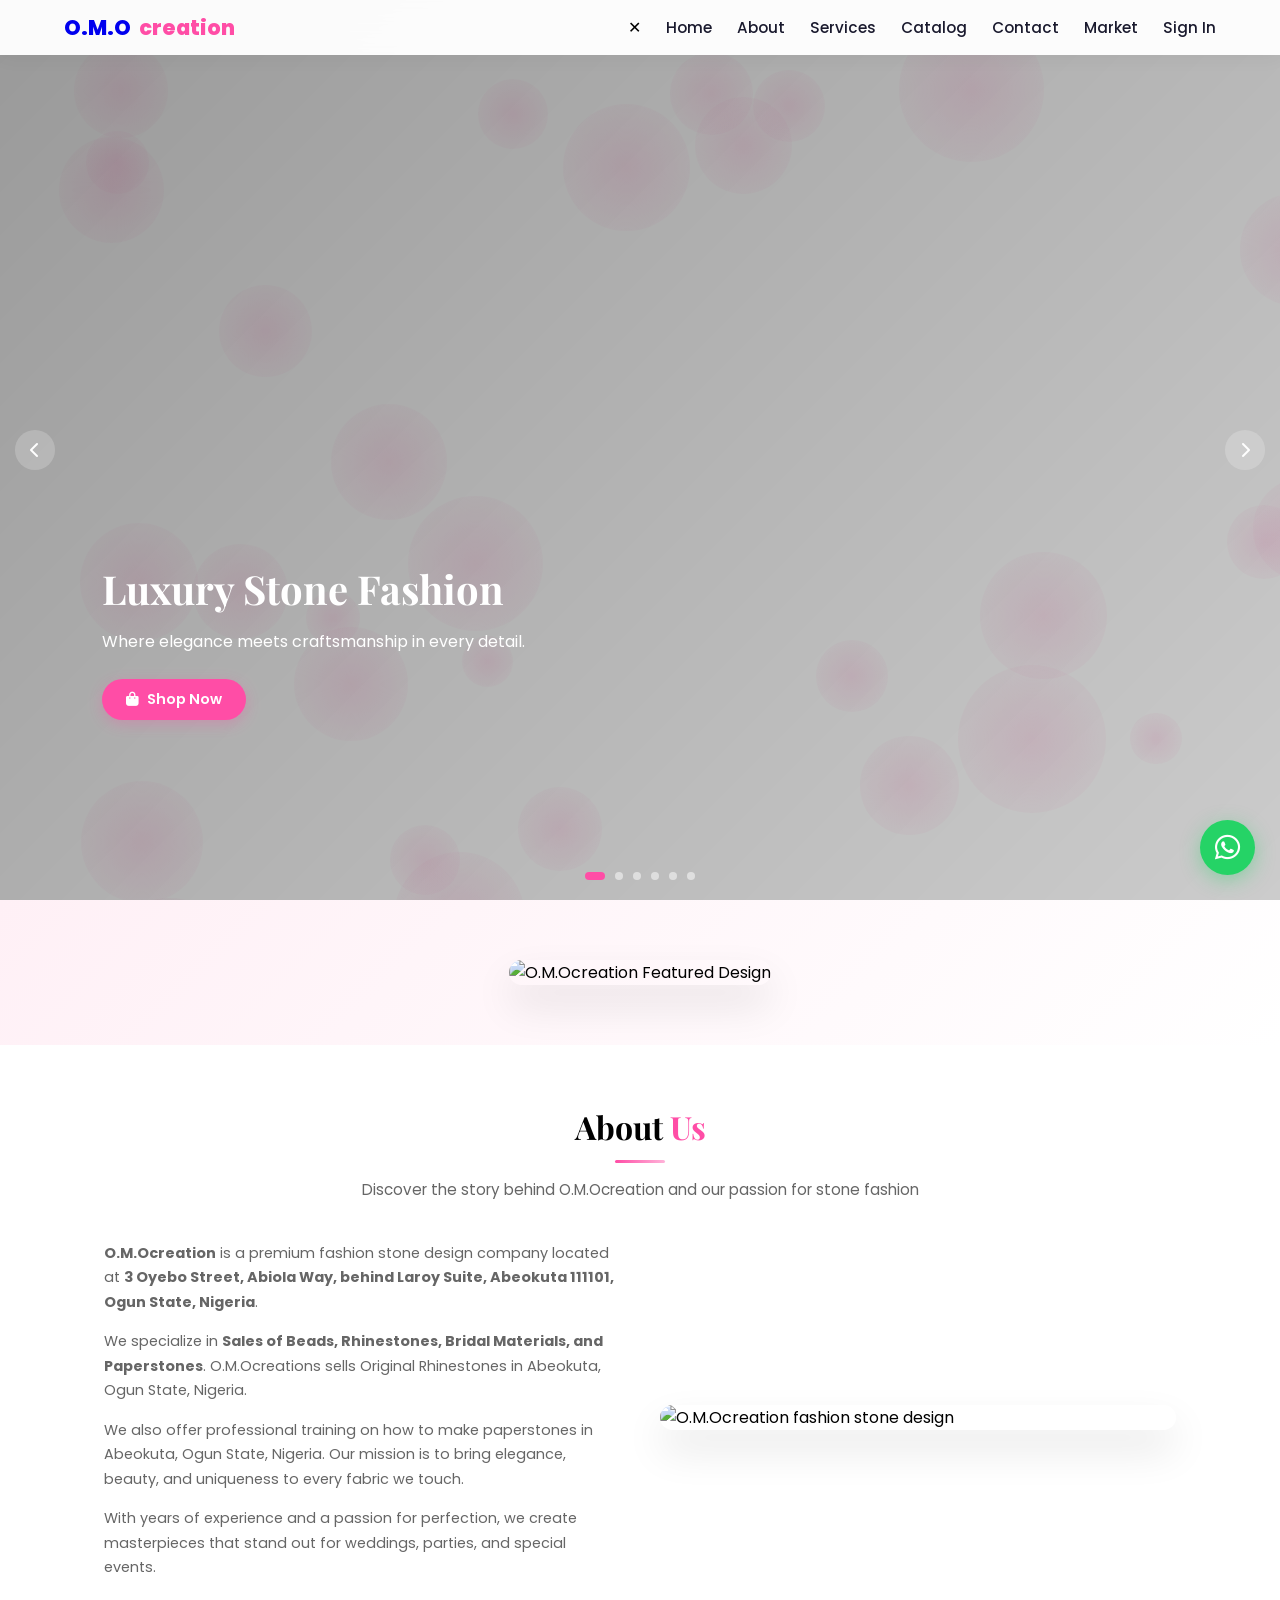
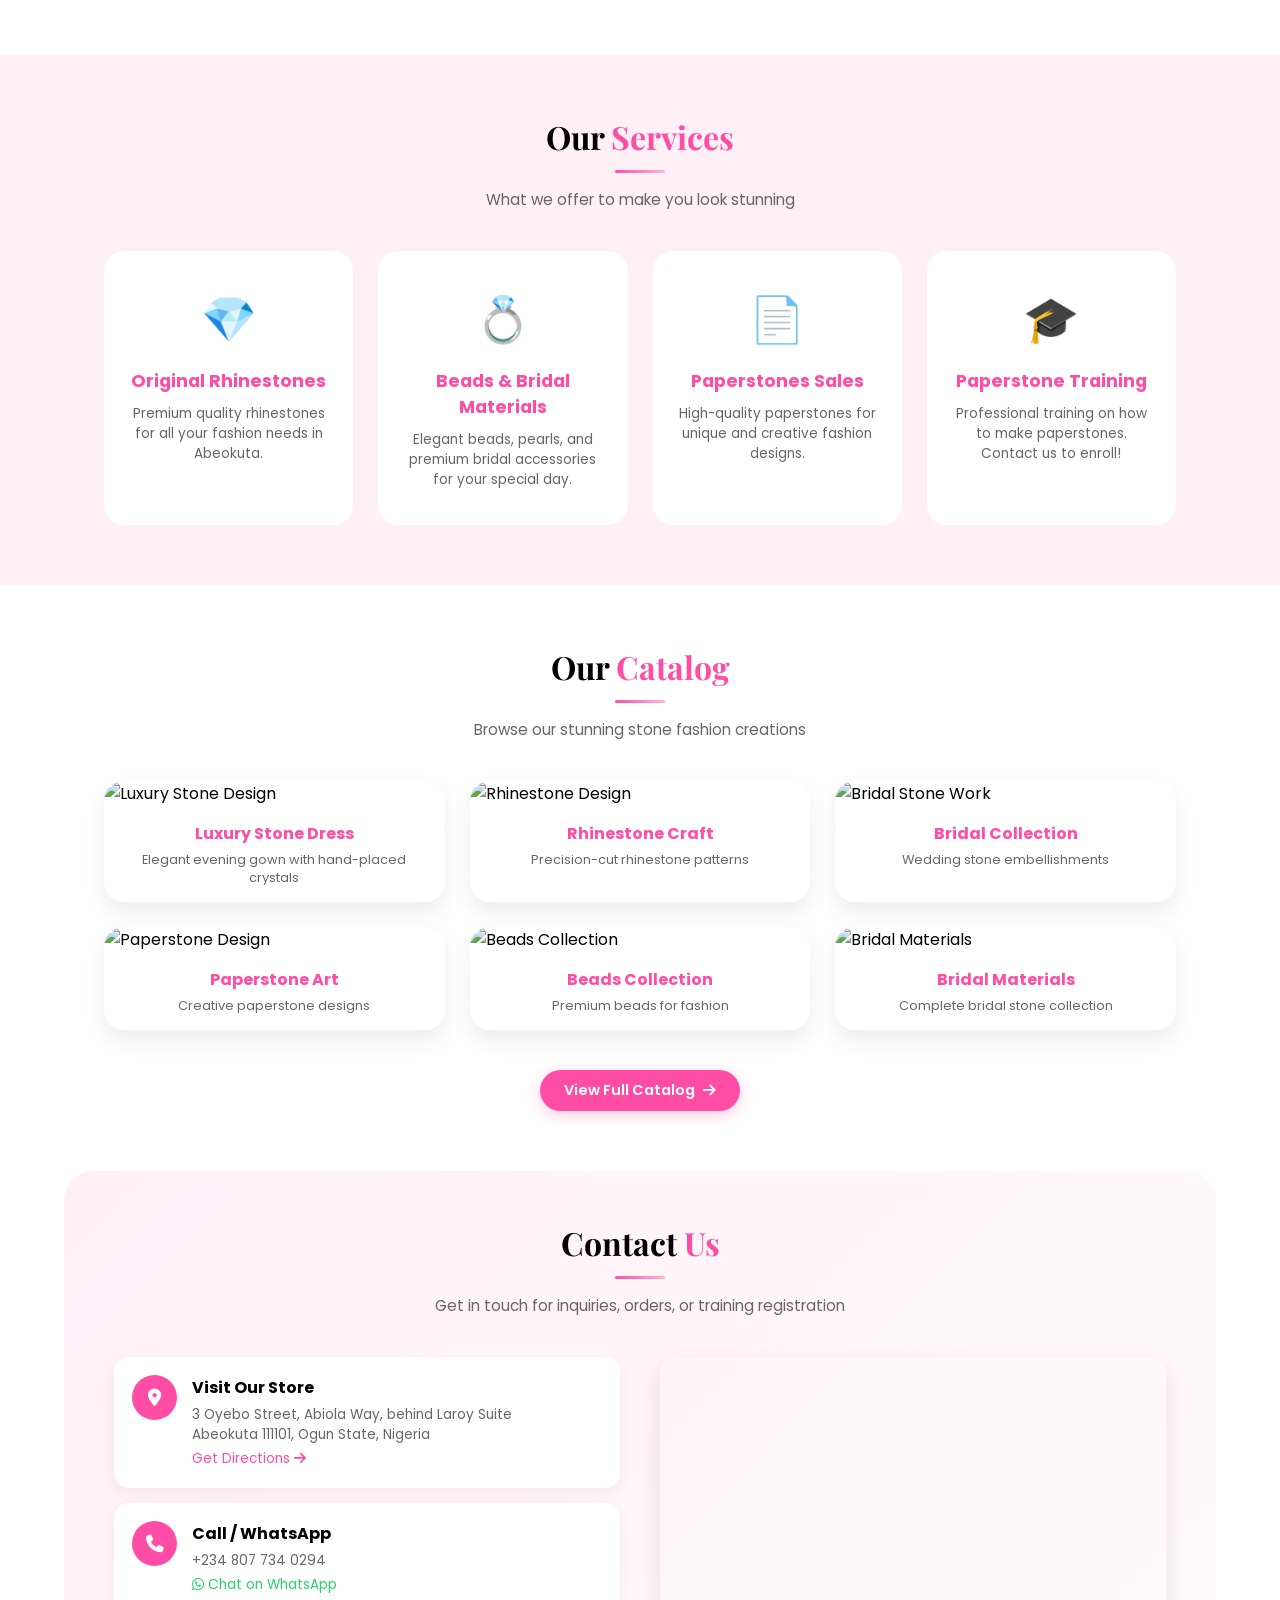
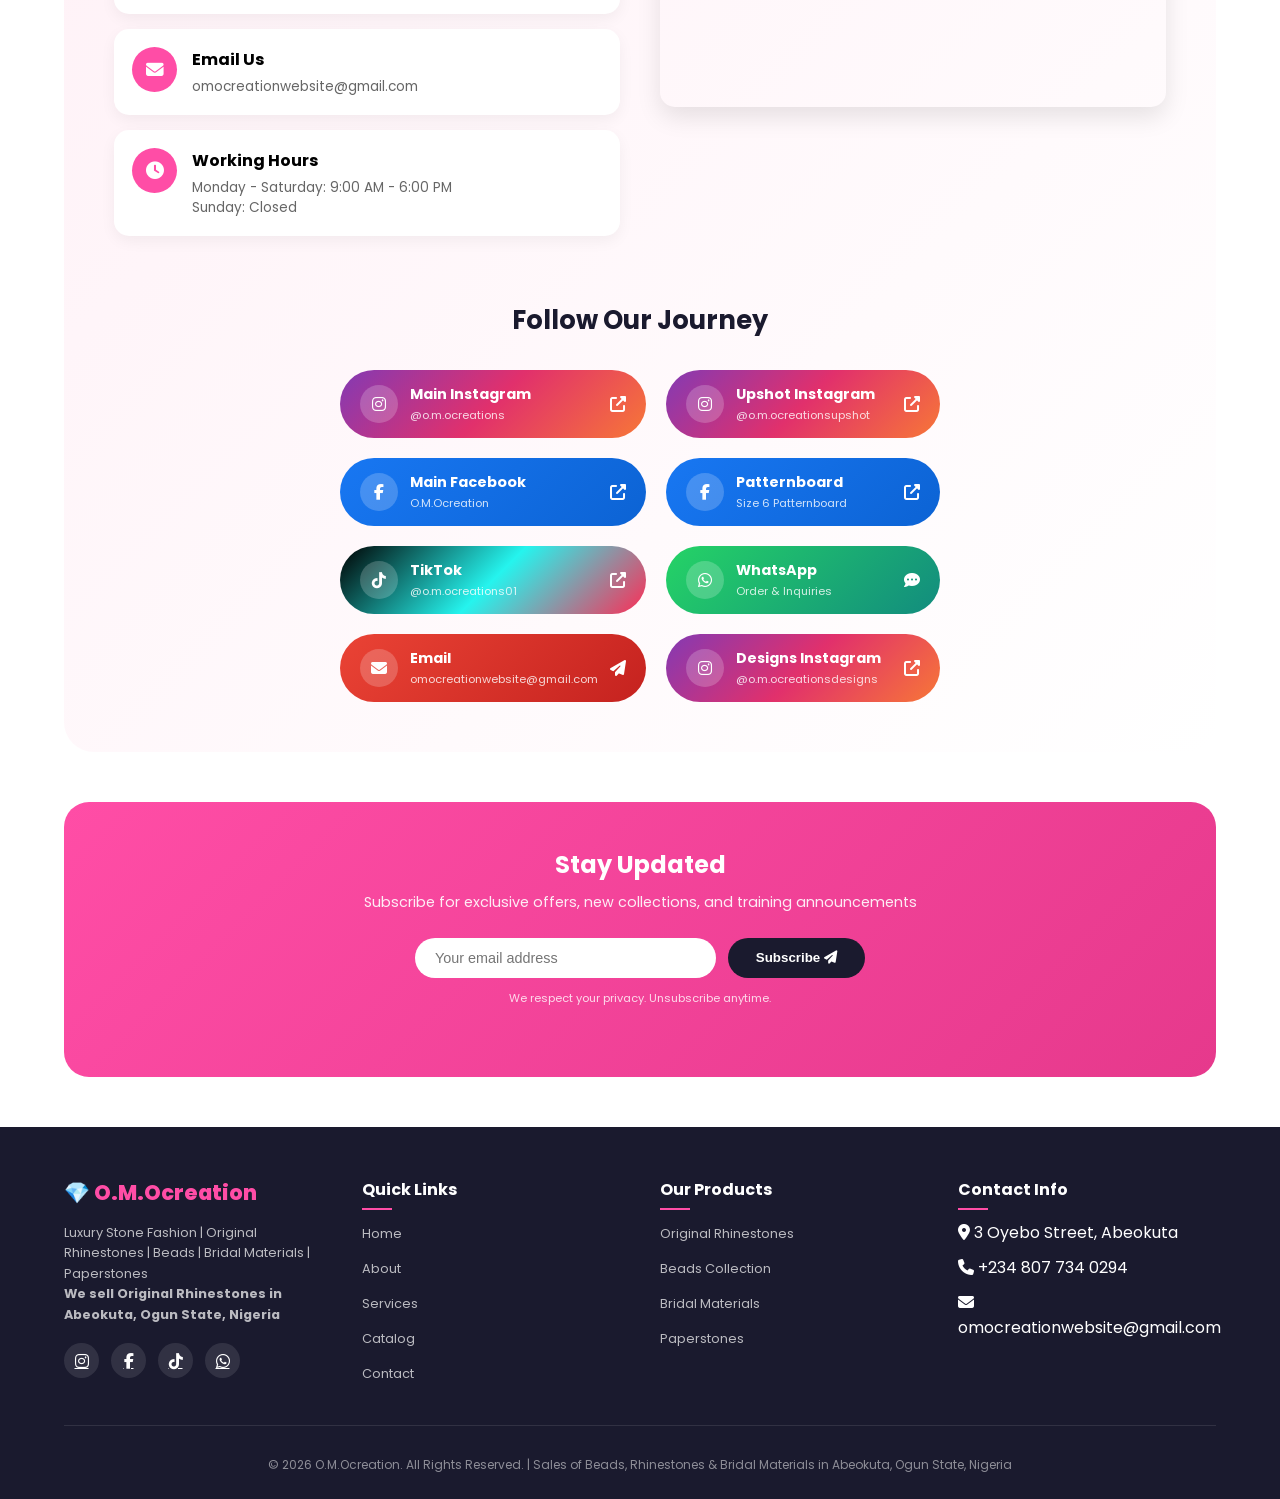
==== commit 5a292786: "Update index.html" ====
--- a/index.html
+++ b/index.html
@@ -28,7 +28,6 @@
       --pink-soft: #fff0f6;
       --dark: #1a1a2e;
       --gray: #666;
-      --gold: #d4af37;
     }
     
     ::-webkit-scrollbar { width: 8px; }
@@ -207,7 +206,6 @@
         transform: rotate(90deg);
       }
       
-      /* Hide hamburger when menu is open */
       .hamburger.active {
         opacity: 0;
         visibility: hidden;
@@ -858,7 +856,7 @@
 <nav class="navbar" id="navbar">
   <div class="nav-container">
     <a href="#" class="logo">
-      <img src="assets/images/log1" alt="O.M.Ocreation Logo" id="logoImg">
+      <img src="assets/log1.jpg" alt="O.M.Ocreation Logo" id="logoImg">
       <span>O.M.O</span><span>creation</span>
     </a>
     
@@ -881,9 +879,9 @@
   </div>
 </nav>
 
-<!-- HERO SLIDER - NO EXTENSIONS -->
+<!-- HERO SLIDER -->
 <section class="hero" id="home">
-  <div class="slide active" style="background-image: url('assets/images/p1');">
+  <div class="slide active" style="background-image: url('assets/p1.jpg');">
     <div class="slide-overlay"></div>
     <div class="slide-content">
       <h1>Luxury Stone Fashion</h1>
@@ -891,7 +889,7 @@
       <a href="#gallery" class="btn btn-primary"><i class="fas fa-shopping-bag"></i> Shop Now</a>
     </div>
   </div>
-  <div class="slide" style="background-image: url('assets/images/p2');">
+  <div class="slide" style="background-image: url('assets/p2.jpg');">
     <div class="slide-overlay"></div>
     <div class="slide-content">
       <h1>Original Rhinestones</h1>
@@ -899,7 +897,7 @@
       <a href="https://wa.me/2348077340294" class="btn btn-outline"><i class="fab fa-whatsapp"></i> Order Now</a>
     </div>
   </div>
-  <div class="slide" style="background-image: url('assets/images/p3');">
+  <div class="slide" style="background-image: url('assets/p3.jpg');">
     <div class="slide-overlay"></div>
     <div class="slide-content">
       <h1>Beads & Bridal Materials</h1>
@@ -907,7 +905,7 @@
       <a href="#contact" class="btn btn-primary"><i class="fas fa-phone"></i> Contact Us</a>
     </div>
   </div>
-  <div class="slide" style="background-image: url('assets/images/p4');">
+  <div class="slide" style="background-image: url('assets/p4.jpg');">
     <div class="slide-overlay"></div>
     <div class="slide-content">
       <h1>Paperstones</h1>
@@ -915,7 +913,7 @@
       <a href="https://wa.me/2348077340294" class="btn btn-outline"><i class="fab fa-whatsapp"></i> Inquire Now</a>
     </div>
   </div>
-  <div class="slide" style="background-image: url('assets/images/p5');">
+  <div class="slide" style="background-image: url('assets/p5.jpg');">
     <div class="slide-overlay"></div>
     <div class="slide-content">
       <h1>Training Available</h1>
@@ -923,7 +921,7 @@
       <a href="#contact" class="btn btn-primary"><i class="fas fa-graduation-cap"></i> Enroll Now</a>
     </div>
   </div>
-  <div class="slide" style="background-image: url('assets/images/p6');">
+  <div class="slide" style="background-image: url('assets/p6.jpg');">
     <div class="slide-overlay"></div>
     <div class="slide-content">
       <h1>O.M.Ocreation</h1>
@@ -937,9 +935,9 @@
   <div class="slider-dots" id="sliderDots"></div>
 </section>
 
-<!-- DIVIDER IMAGE - NO EXTENSION -->
+<!-- DIVIDER IMAGE -->
 <div class="divider-section">
-  <img src="assets/images/pp2" alt="O.M.Ocreation Featured Design" class="divider-image" style="width: 100%; max-width: 900px;">
+  <img src="assets/pp2.jpg" alt="O.M.Ocreation Featured Design" class="divider-image" style="width: 100%; max-width: 900px;">
 </div>
 
 <!-- ABOUT SECTION -->
@@ -955,7 +953,7 @@
       <p>With years of experience and a passion for perfection, we create masterpieces that stand out for weddings, parties, and special events.</p>
     </div>
     <div class="about-image">
-      <img src="assets/images/pp1" alt="O.M.Ocreation fashion stone design">
+      <img src="assets/pp1.jpg" alt="O.M.Ocreation fashion stone design">
     </div>
   </div>
 </section>
@@ -991,49 +989,49 @@
   </div>
 </section>
 
-<!-- GALLERY / CATALOG - NO EXTENSIONS -->
+<!-- GALLERY / CATALOG -->
 <section class="section" id="gallery">
   <h2 class="section-title">Our <span>Catalog</span></h2>
   <p class="section-subtitle">Browse our stunning stone fashion creations</p>
   
   <div class="gallery-grid">
     <div class="gallery-item">
-      <img src="assets/images/pp1" alt="Luxury Stone Design">
+      <img src="assets/pp1.jpg" alt="Luxury Stone Design">
       <div class="gallery-info">
         <h3>Luxury Stone Dress</h3>
         <p>Elegant evening gown with hand-placed crystals</p>
       </div>
     </div>
     <div class="gallery-item">
-      <img src="assets/images/pp2" alt="Rhinestone Design">
+      <img src="assets/pp2.jpg" alt="Rhinestone Design">
       <div class="gallery-info">
         <h3>Rhinestone Craft</h3>
         <p>Precision-cut rhinestone patterns</p>
       </div>
     </div>
     <div class="gallery-item">
-      <img src="assets/images/pp3" alt="Bridal Stone Work">
+      <img src="assets/pp3.jpg" alt="Bridal Stone Work">
       <div class="gallery-info">
         <h3>Bridal Collection</h3>
         <p>Wedding stone embellishments</p>
       </div>
     </div>
     <div class="gallery-item">
-      <img src="assets/images/pp4" alt="Paperstone Design">
+      <img src="assets/pp4.jpg" alt="Paperstone Design">
       <div class="gallery-info">
         <h3>Paperstone Art</h3>
         <p>Creative paperstone designs</p>
       </div>
     </div>
     <div class="gallery-item">
-      <img src="assets/images/pp5" alt="Beads Collection">
+      <img src="assets/pp5.jpg" alt="Beads Collection">
       <div class="gallery-info">
         <h3>Beads Collection</h3>
         <p>Premium beads for fashion</p>
       </div>
     </div>
     <div class="gallery-item">
-      <img src="assets/images/pp6" alt="Bridal Materials">
+      <img src="assets/pp6.jpg" alt="Bridal Materials">
       <div class="gallery-info">
         <h3>Bridal Materials</h3>
         <p>Complete bridal stone collection</p>
@@ -1271,7 +1269,7 @@
   
   startAutoSlide();
   
-  // Mobile Menu - Hamburger hides when open
+  // Mobile Menu
   const hamburger = document.getElementById('hamburger');
   const navMenu = document.getElementById('navMenu');
   const closeMenu = document.getElementById('closeMenu');
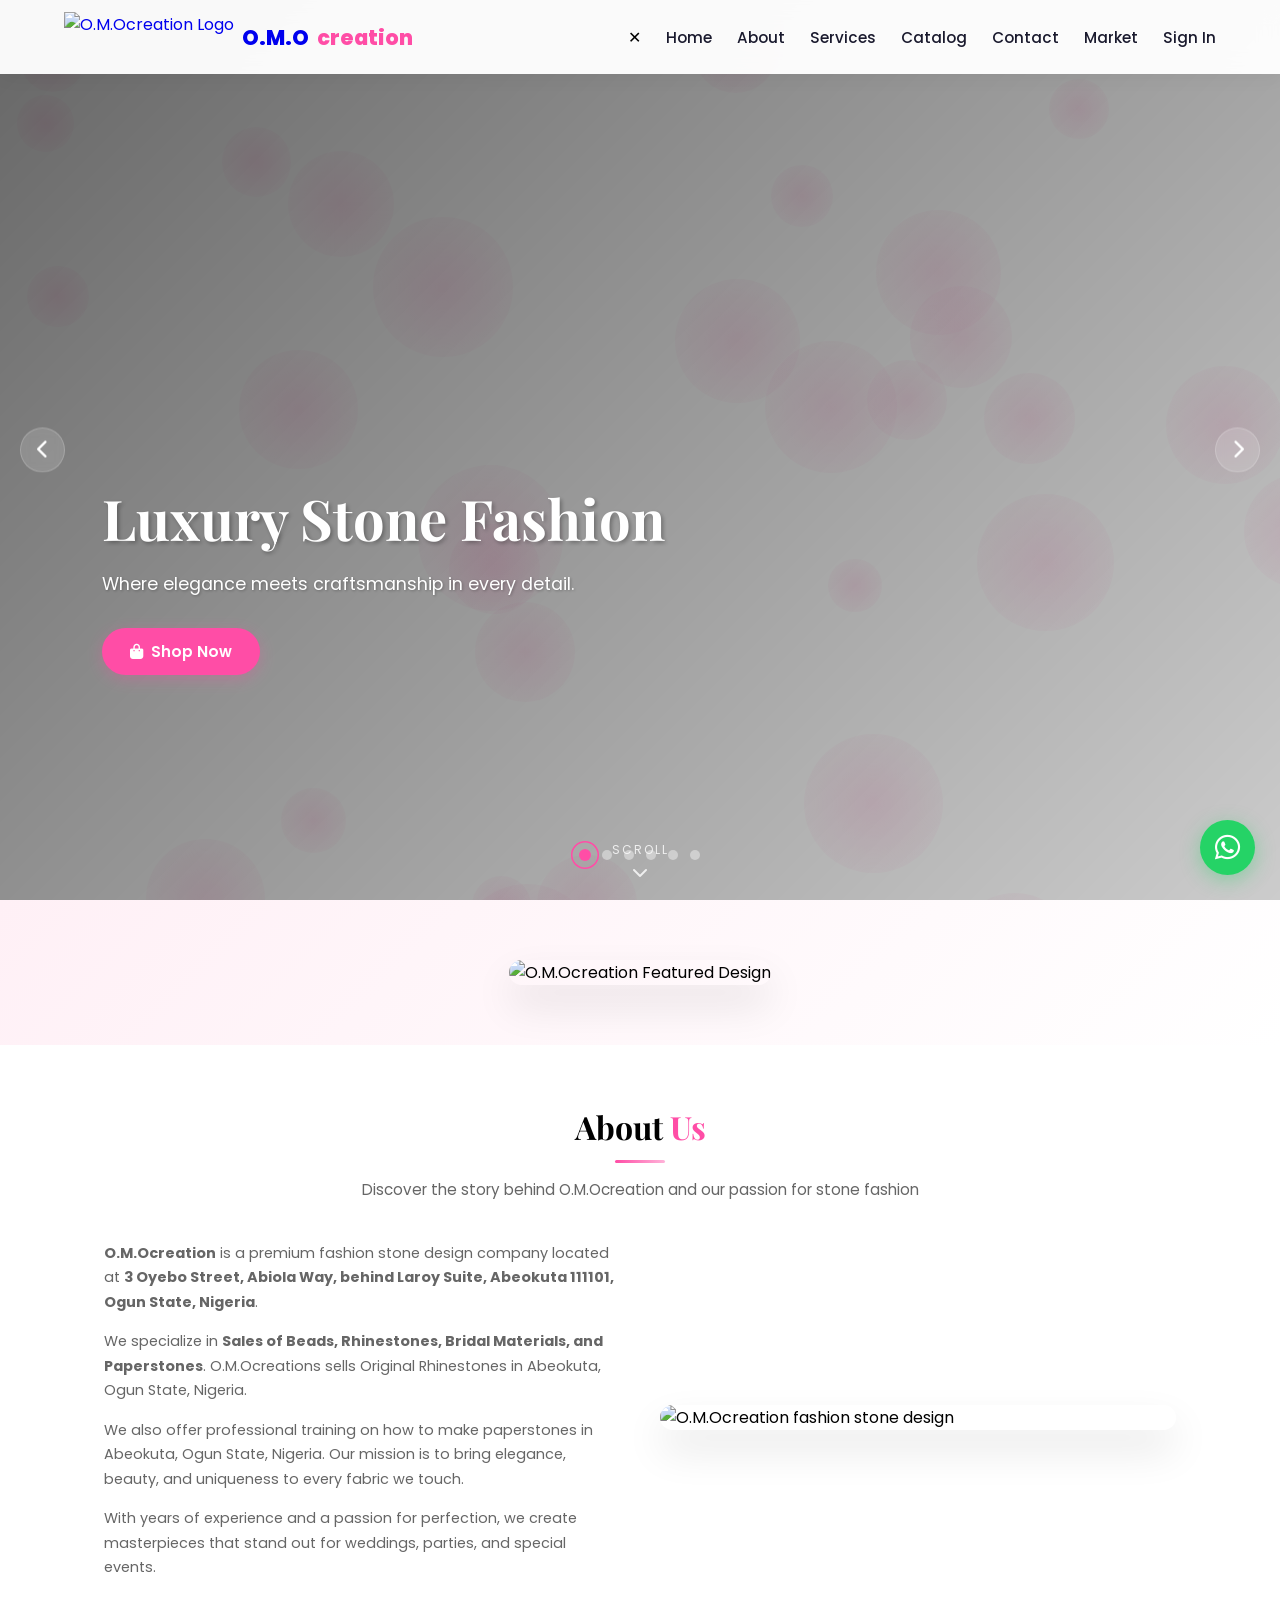
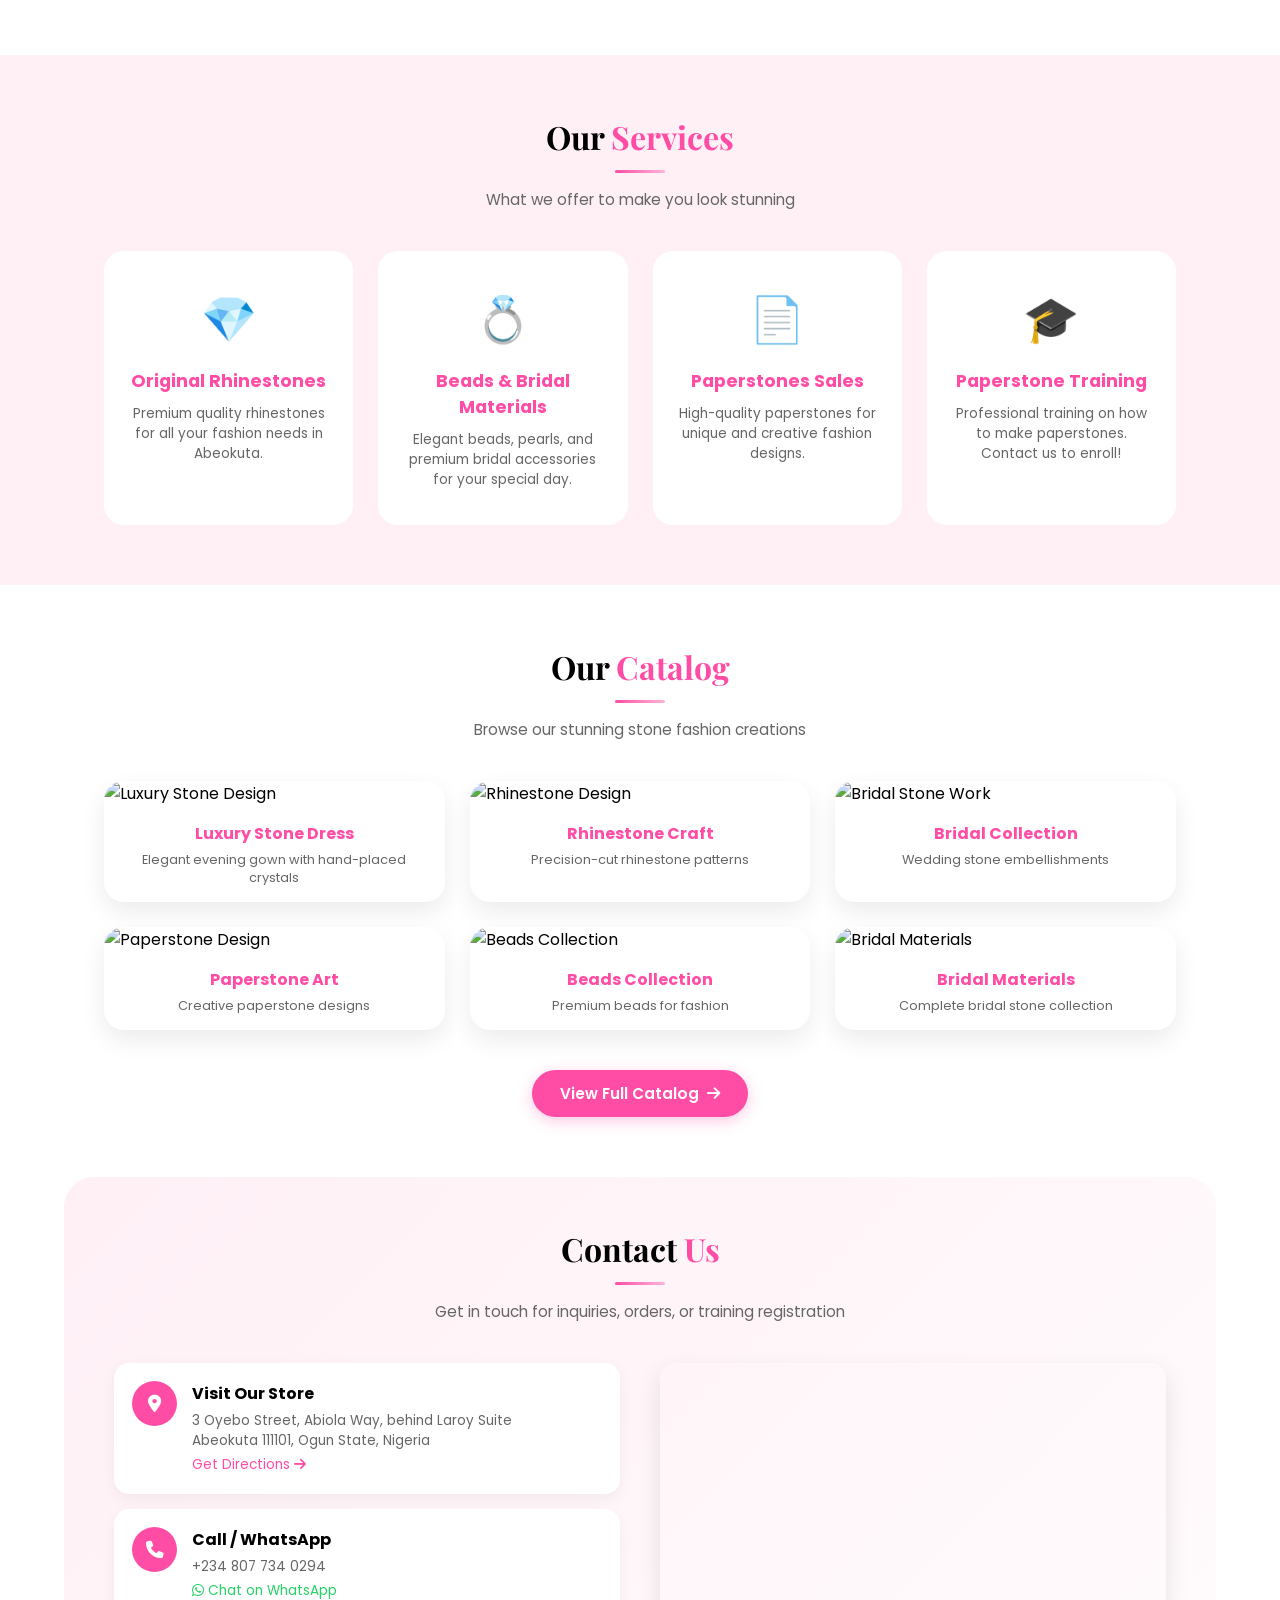
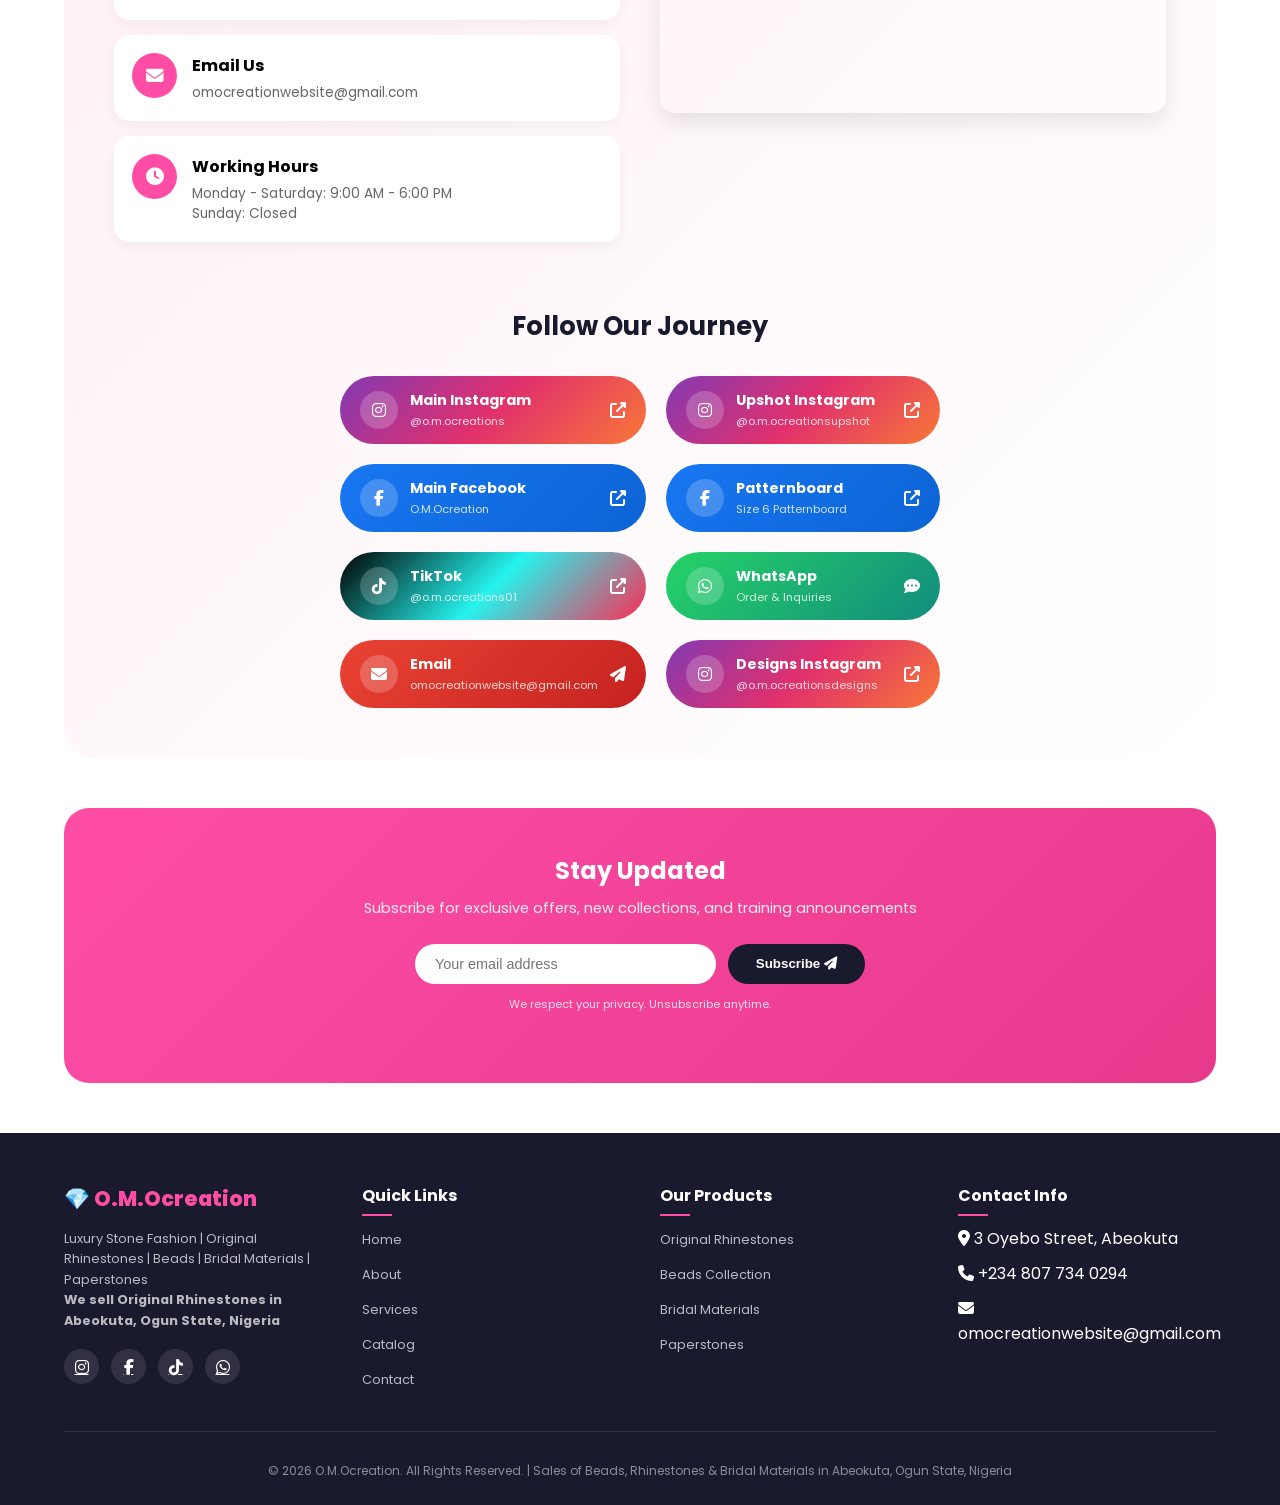
==== commit 48293e43: "Update index.html" ====
--- a/index.html
+++ b/index.html
@@ -212,7 +212,7 @@
       }
     }
     
-    /* HERO SLIDER */
+    /* HERO SLIDER - ENHANCED ANIMATIONS */
     .hero {
       height: 100vh;
       position: relative;
@@ -221,6 +221,23 @@
     }
     
     .slide {
+      position: absolute;
+      top: 0;
+      left: 0;
+      width: 100%;
+      height: 100%;
+      opacity: 0;
+      transition: opacity 1s ease-in-out;
+      z-index: 1;
+    }
+    
+    .slide.active {
+      opacity: 1;
+      z-index: 2;
+    }
+
+    /* Ken Burns Background Effect */
+    .slide-bg {
       position: absolute;
       top: 0;
       left: 0;
@@ -229,51 +246,83 @@
       background-size: cover;
       background-position: center;
       background-repeat: no-repeat;
-      opacity: 0;
-      transition: opacity 0.8s ease-in-out;
-      z-index: 1;
-    }
-    
-    .slide.active {
-      opacity: 1;
-      z-index: 2;
+      transform: scale(1);
+      transition: transform 6s ease-in-out;
+    }
+
+    .slide.active .slide-bg {
+      transform: scale(1.1);
     }
     
     .slide-overlay {
       position: absolute;
       inset: 0;
-      background: linear-gradient(135deg, rgba(0,0,0,0.4), rgba(0,0,0,0.2));
+      background: linear-gradient(135deg, rgba(0,0,0,0.6), rgba(0,0,0,0.2));
     }
     
     .slide-content {
       position: absolute;
-      bottom: 20%;
+      bottom: 25%;
       left: 8%;
       right: 8%;
       z-index: 3;
       color: white;
-      max-width: 500px;
-    }
-    
+      max-width: 600px;
+    }
+    
+    /* Staggered Text Animations */
     .slide-content h1 {
-      font-size: 2.5rem;
+      font-size: 3.5rem;
       font-family: 'Playfair Display', serif;
       margin-bottom: 15px;
+      text-shadow: 2px 2px 4px rgba(0,0,0,0.3);
+      opacity: 0;
+      transform: translateY(30px);
+      transition: all 0.8s cubic-bezier(0.2, 0.8, 0.2, 1);
     }
     
     .slide-content p {
-      font-size: 1rem;
-      margin-bottom: 25px;
-      line-height: 1.5;
+      font-size: 1.1rem;
+      margin-bottom: 30px;
+      line-height: 1.6;
+      text-shadow: 1px 1px 3px rgba(0,0,0,0.3);
+      opacity: 0;
+      transform: translateY(30px);
+      transition: all 0.8s cubic-bezier(0.2, 0.8, 0.2, 1);
+    }
+
+    .slide-content .btn {
+      opacity: 0;
+      transform: translateY(30px);
+      transition: all 0.8s cubic-bezier(0.2, 0.8, 0.2, 1);
+    }
+
+    /* Fade in triggers when active */
+    .slide.active .slide-content h1 {
+      opacity: 1;
+      transform: translateY(0);
+      transition-delay: 0.3s;
+    }
+
+    .slide.active .slide-content p {
+      opacity: 1;
+      transform: translateY(0);
+      transition-delay: 0.5s;
+    }
+
+    .slide.active .slide-content .btn {
+      opacity: 1;
+      transform: translateY(0);
+      transition-delay: 0.7s;
     }
     
     .slider-btn {
       position: absolute;
       top: 50%;
       transform: translateY(-50%);
-      width: 40px;
-      height: 40px;
-      background: rgba(255,255,255,0.2);
+      width: 45px;
+      height: 45px;
+      background: rgba(255,255,255,0.15);
       border-radius: 50%;
       display: flex;
       align-items: center;
@@ -282,36 +331,85 @@
       z-index: 10;
       transition: 0.3s;
       color: white;
-      font-size: 1rem;
-    }
-    
-    .slider-btn:hover { background: var(--pink); }
-    .slider-prev { left: 15px; }
-    .slider-next { right: 15px; }
+      font-size: 1.2rem;
+      backdrop-filter: blur(5px);
+      border: 1px solid rgba(255,255,255,0.2);
+    }
+    
+    .slider-btn:hover { 
+      background: var(--pink); 
+      transform: translateY(-50%) scale(1.1);
+      border-color: var(--pink);
+    }
+    .slider-prev { left: 20px; }
+    .slider-next { right: 20px; }
     
     .slider-dots {
+      position: absolute;
+      bottom: 40px;
+      left: 50%;
+      transform: translateX(-50%);
+      display: flex;
+      gap: 12px;
+      z-index: 10;
+    }
+    
+    .dot {
+      width: 10px;
+      height: 10px;
+      border-radius: 50%;
+      background: rgba(255,255,255,0.4);
+      cursor: pointer;
+      transition: all 0.4s ease;
+      position: relative;
+    }
+    
+    .dot::after {
+      content: '';
+      position: absolute;
+      top: -4px; left: -4px; right: -4px; bottom: -4px;
+      border-radius: 50%;
+      border: 1px solid transparent;
+      transition: 0.4s;
+    }
+
+    .dot.active {
+      background: var(--pink);
+      transform: scale(1.2);
+    }
+
+    .dot.active::after {
+      border-color: var(--pink);
+      transform: scale(1.3);
+    }
+
+    /* Scroll Down Indicator Animation */
+    .scroll-indicator {
       position: absolute;
       bottom: 20px;
       left: 50%;
       transform: translateX(-50%);
-      display: flex;
-      gap: 10px;
       z-index: 10;
-    }
-    
-    .dot {
-      width: 8px;
-      height: 8px;
-      border-radius: 50%;
-      background: rgba(255,255,255,0.5);
-      cursor: pointer;
-      transition: 0.3s;
-    }
-    
-    .dot.active {
-      background: var(--pink);
-      width: 20px;
-      border-radius: 10px;
+      color: white;
+      display: flex;
+      flex-direction: column;
+      align-items: center;
+      opacity: 0.8;
+      animation: bounce 2s infinite;
+      text-decoration: none;
+    }
+
+    .scroll-indicator span {
+      font-size: 0.75rem;
+      letter-spacing: 2px;
+      margin-bottom: 5px;
+      text-transform: uppercase;
+    }
+
+    @keyframes bounce {
+      0%, 20%, 50%, 80%, 100% { transform: translateY(0) translateX(-50%); }
+      40% { transform: translateY(-15px) translateX(-50%); }
+      60% { transform: translateY(-7px) translateX(-50%); }
     }
     
     /* DIVIDER IMAGE */
@@ -338,12 +436,12 @@
       display: inline-flex;
       align-items: center;
       gap: 8px;
-      padding: 10px 24px;
+      padding: 12px 28px;
       border-radius: 50px;
       font-weight: 600;
       text-decoration: none;
       transition: 0.3s;
-      font-size: 0.9rem;
+      font-size: 0.95rem;
     }
     
     .btn-primary {
@@ -353,7 +451,7 @@
     }
     
     .btn-primary:hover {
-      transform: translateY(-2px);
+      transform: translateY(-3px);
       background: var(--pink-dark);
       box-shadow: 0 8px 25px rgba(255,77,166,0.4);
     }
@@ -361,13 +459,14 @@
     .btn-outline {
       border: 2px solid white;
       color: white;
-      background: transparent;
+      background: rgba(255,255,255,0.1);
+      backdrop-filter: blur(5px);
     }
     
     .btn-outline:hover {
       background: white;
-      color: var(--pink);
-      transform: translateY(-2px);
+      color: var(--dark);
+      transform: translateY(-3px);
     }
     
     /* SECTIONS */
@@ -818,9 +917,9 @@
     
     /* RESPONSIVE */
     @media (max-width: 768px) {
-      .slide-content h1 { font-size: 1.6rem; }
-      .slide-content p { font-size: 0.85rem; }
-      .slide-content { bottom: 15%; left: 5%; right: 5%; }
+      .slide-content h1 { font-size: 2rem; }
+      .slide-content p { font-size: 0.95rem; margin-bottom: 20px; }
+      .slide-content { bottom: 20%; left: 5%; right: 5%; }
       .section { padding: 40px 20px; }
       .section-title { font-size: 1.6rem; }
       .about-grid, .contact-grid { flex-direction: column; }
@@ -840,7 +939,7 @@
     @media (max-width: 480px) {
       .logo img { height: 35px; }
       .logo span { font-size: 1rem; }
-      .slider-btn { width: 32px; height: 32px; font-size: 0.8rem; }
+      .slider-btn { width: 35px; height: 35px; font-size: 0.9rem; }
       .social-card { padding: 10px 15px; }
       .social-icon { width: 32px; height: 32px; font-size: 0.9rem; }
       .social-info h4 { font-size: 0.8rem; }
@@ -849,10 +948,8 @@
 </head>
 <body>
 
-<!-- Floating Particles -->
 <div class="particles" id="particles"></div>
 
-<!-- NAVIGATION -->
 <nav class="navbar" id="navbar">
   <div class="nav-container">
     <a href="#" class="logo">
@@ -879,9 +976,9 @@
   </div>
 </nav>
 
-<!-- HERO SLIDER -->
 <section class="hero" id="home">
-  <div class="slide active" style="background-image: url('assets/p1.jpg');">
+  <div class="slide active">
+    <div class="slide-bg" style="background-image: url('assets/p1.jpg');"></div>
     <div class="slide-overlay"></div>
     <div class="slide-content">
       <h1>Luxury Stone Fashion</h1>
@@ -889,7 +986,8 @@
       <a href="#gallery" class="btn btn-primary"><i class="fas fa-shopping-bag"></i> Shop Now</a>
     </div>
   </div>
-  <div class="slide" style="background-image: url('assets/p2.jpg');">
+  <div class="slide">
+    <div class="slide-bg" style="background-image: url('assets/p2.jpg');"></div>
     <div class="slide-overlay"></div>
     <div class="slide-content">
       <h1>Original Rhinestones</h1>
@@ -897,7 +995,8 @@
       <a href="https://wa.me/2348077340294" class="btn btn-outline"><i class="fab fa-whatsapp"></i> Order Now</a>
     </div>
   </div>
-  <div class="slide" style="background-image: url('assets/p3.jpg');">
+  <div class="slide">
+    <div class="slide-bg" style="background-image: url('assets/p3.jpg');"></div>
     <div class="slide-overlay"></div>
     <div class="slide-content">
       <h1>Beads & Bridal Materials</h1>
@@ -905,7 +1004,8 @@
       <a href="#contact" class="btn btn-primary"><i class="fas fa-phone"></i> Contact Us</a>
     </div>
   </div>
-  <div class="slide" style="background-image: url('assets/p4.jpg');">
+  <div class="slide">
+    <div class="slide-bg" style="background-image: url('assets/p4.jpg');"></div>
     <div class="slide-overlay"></div>
     <div class="slide-content">
       <h1>Paperstones</h1>
@@ -913,7 +1013,8 @@
       <a href="https://wa.me/2348077340294" class="btn btn-outline"><i class="fab fa-whatsapp"></i> Inquire Now</a>
     </div>
   </div>
-  <div class="slide" style="background-image: url('assets/p5.jpg');">
+  <div class="slide">
+    <div class="slide-bg" style="background-image: url('assets/p5.jpg');"></div>
     <div class="slide-overlay"></div>
     <div class="slide-content">
       <h1>Training Available</h1>
@@ -921,7 +1022,8 @@
       <a href="#contact" class="btn btn-primary"><i class="fas fa-graduation-cap"></i> Enroll Now</a>
     </div>
   </div>
-  <div class="slide" style="background-image: url('assets/p6.jpg');">
+  <div class="slide">
+    <div class="slide-bg" style="background-image: url('assets/p6.jpg');"></div>
     <div class="slide-overlay"></div>
     <div class="slide-content">
       <h1>O.M.Ocreation</h1>
@@ -933,14 +1035,17 @@
   <div class="slider-btn slider-prev" id="prevSlide"><i class="fas fa-chevron-left"></i></div>
   <div class="slider-btn slider-next" id="nextSlide"><i class="fas fa-chevron-right"></i></div>
   <div class="slider-dots" id="sliderDots"></div>
+
+  <a href="#about" class="scroll-indicator">
+    <span>Scroll</span>
+    <i class="fas fa-chevron-down"></i>
+  </a>
 </section>
 
-<!-- DIVIDER IMAGE -->
 <div class="divider-section">
   <img src="assets/pp2.jpg" alt="O.M.Ocreation Featured Design" class="divider-image" style="width: 100%; max-width: 900px;">
 </div>
 
-<!-- ABOUT SECTION -->
 <section class="section" id="about">
   <h2 class="section-title">About <span>Us</span></h2>
   <p class="section-subtitle">Discover the story behind O.M.Ocreation and our passion for stone fashion</p>
@@ -958,7 +1063,6 @@
   </div>
 </section>
 
-<!-- SERVICES SECTION -->
 <section class="services" id="services">
   <div class="section">
     <h2 class="section-title">Our <span>Services</span></h2>
@@ -989,7 +1093,6 @@
   </div>
 </section>
 
-<!-- GALLERY / CATALOG -->
 <section class="section" id="gallery">
   <h2 class="section-title">Our <span>Catalog</span></h2>
   <p class="section-subtitle">Browse our stunning stone fashion creations</p>
@@ -1044,7 +1147,6 @@
   </div>
 </section>
 
-<!-- CONTACT SECTION -->
 <div class="contact-section" id="contact">
   <h2 class="section-title">Contact <span>Us</span></h2>
   <p class="section-subtitle">Get in touch for inquiries, orders, or training registration</p>
@@ -1091,7 +1193,6 @@
     </div>
   </div>
   
-  <!-- SOCIAL SECTION - 2x2 GRID -->
   <div class="social-section">
     <h3 class="social-title">Follow Our Journey</h3>
     <div class="social-grid">
@@ -1139,7 +1240,6 @@
   </div>
 </div>
 
-<!-- NEWSLETTER -->
 <div class="newsletter">
   <h3>Stay Updated</h3>
   <p>Subscribe for exclusive offers, new collections, and training announcements</p>
@@ -1150,7 +1250,6 @@
   <p style="margin-top: 12px; font-size: 0.7rem; opacity: 0.8;">We respect your privacy. Unsubscribe anytime.</p>
 </div>
 
-<!-- FOOTER -->
 <footer class="footer">
   <div class="footer-grid">
     <div class="footer-col">
@@ -1193,11 +1292,10 @@
     </div>
   </div>
   <div class="footer-bottom">
-    <p>&copy; 2026 O.M.Ocreation. All Rights Reserved. | Sales of Beads, Rhinestones & Bridal Materials in Abeokuta, Ogun State, Nigeria</p>
+    <p>© 2026 O.M.Ocreation. All Rights Reserved. | Sales of Beads, Rhinestones & Bridal Materials in Abeokuta, Ogun State, Nigeria</p>
   </div>
 </footer>
 
-<!-- FLOATING BUTTONS -->
 <a href="https://wa.me/2348077340294" target="_blank" class="whatsapp-float">
   <i class="fab fa-whatsapp"></i>
 </a>
@@ -1240,7 +1338,10 @@
       const dot = document.createElement('div');
       dot.classList.add('dot');
       if (index === 0) dot.classList.add('active');
-      dot.addEventListener('click', () => goToSlide(index));
+      dot.addEventListener('click', () => {
+        goToSlide(index);
+        startAutoSlide(); // Reset timer on manual click
+      });
       dotsContainer.appendChild(dot);
     });
   }
@@ -1261,7 +1362,7 @@
   
   function startAutoSlide() {
     if (slideInterval) clearInterval(slideInterval);
-    slideInterval = setInterval(nextSlide, 5000);
+    slideInterval = setInterval(nextSlide, 6000); // Increased slightly to let animations play out
   }
   
   if (prevBtn) prevBtn.addEventListener('click', () => { prevSlide(); startAutoSlide(); });
@@ -1345,14 +1446,6 @@
     });
   }
   
-  // Logo fallback
-  const logoImg = document.getElementById('logoImg');
-  if (logoImg) {
-    logoImg.onerror = function() {
-      this.style.display = 'none';
-    };
-  }
-  
   // Scroll animations
   const animateElements = document.querySelectorAll('.service-card, .gallery-item, .info-card');
   
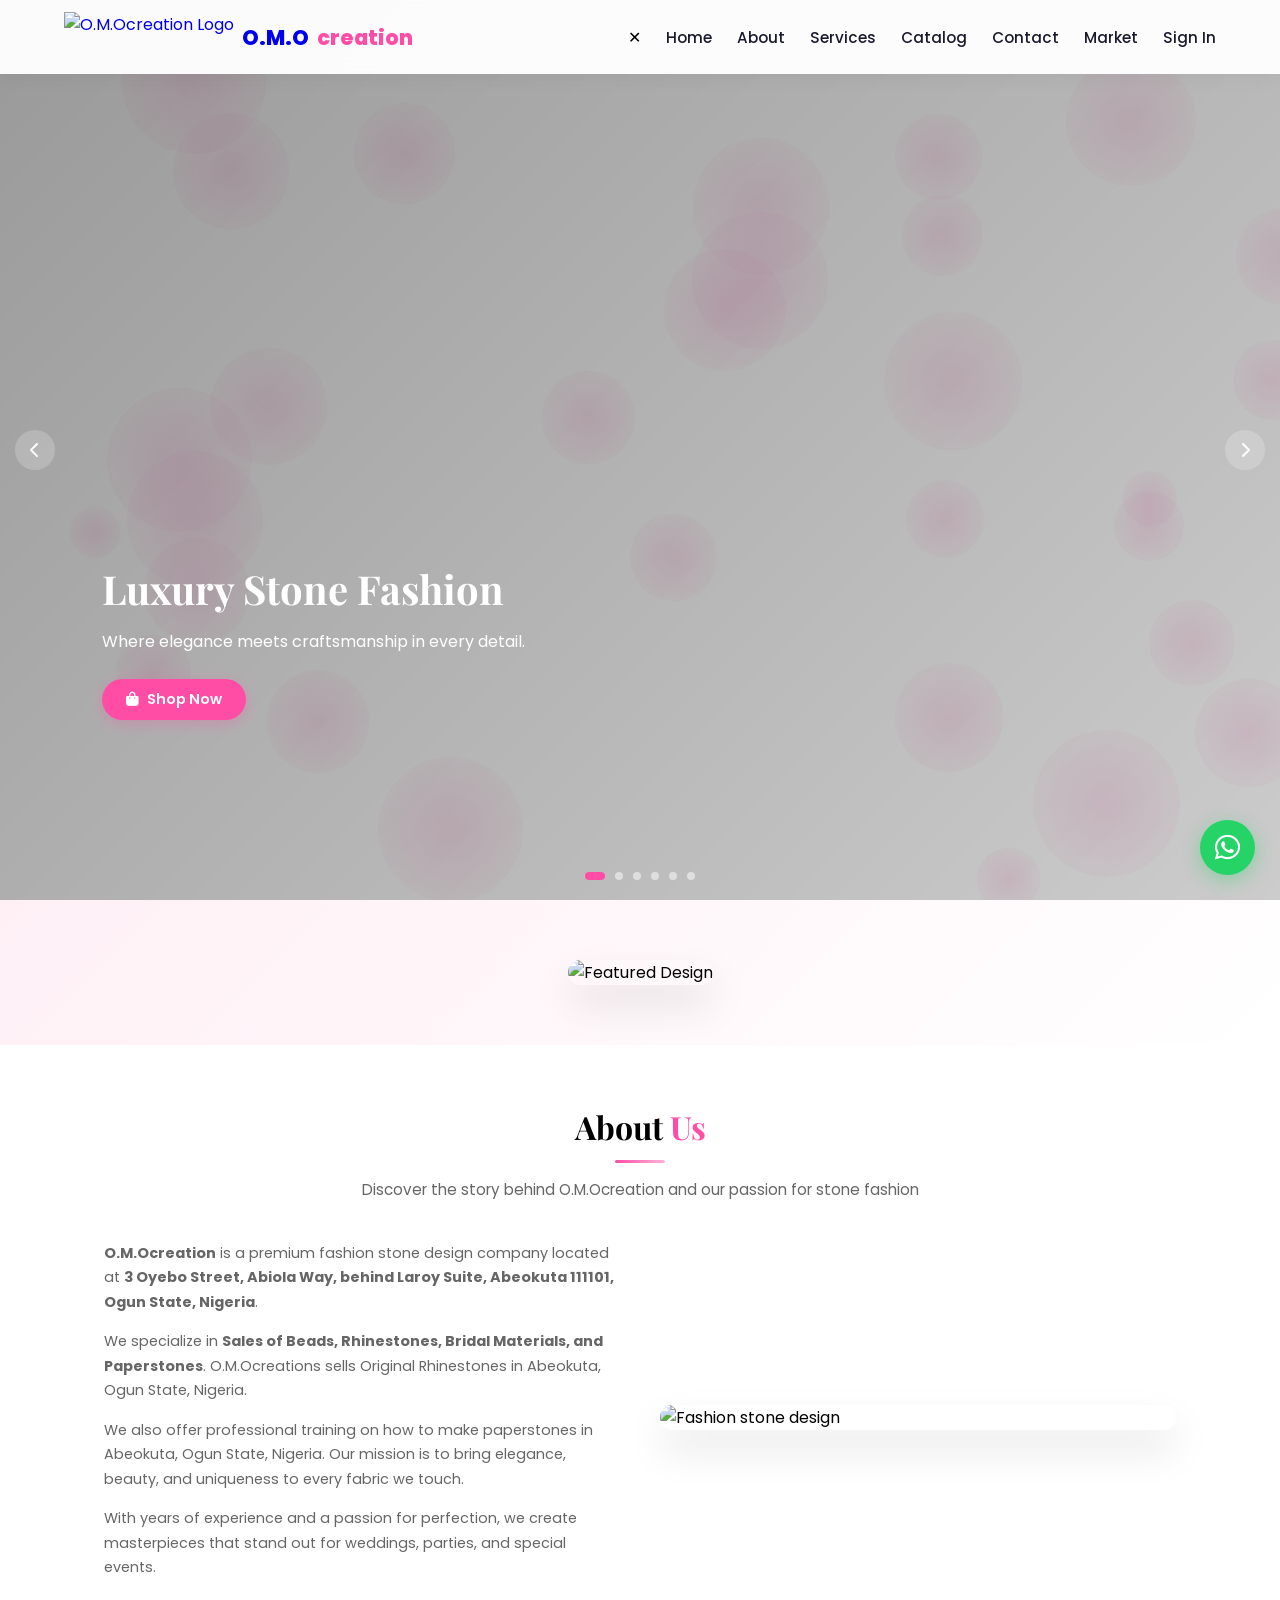
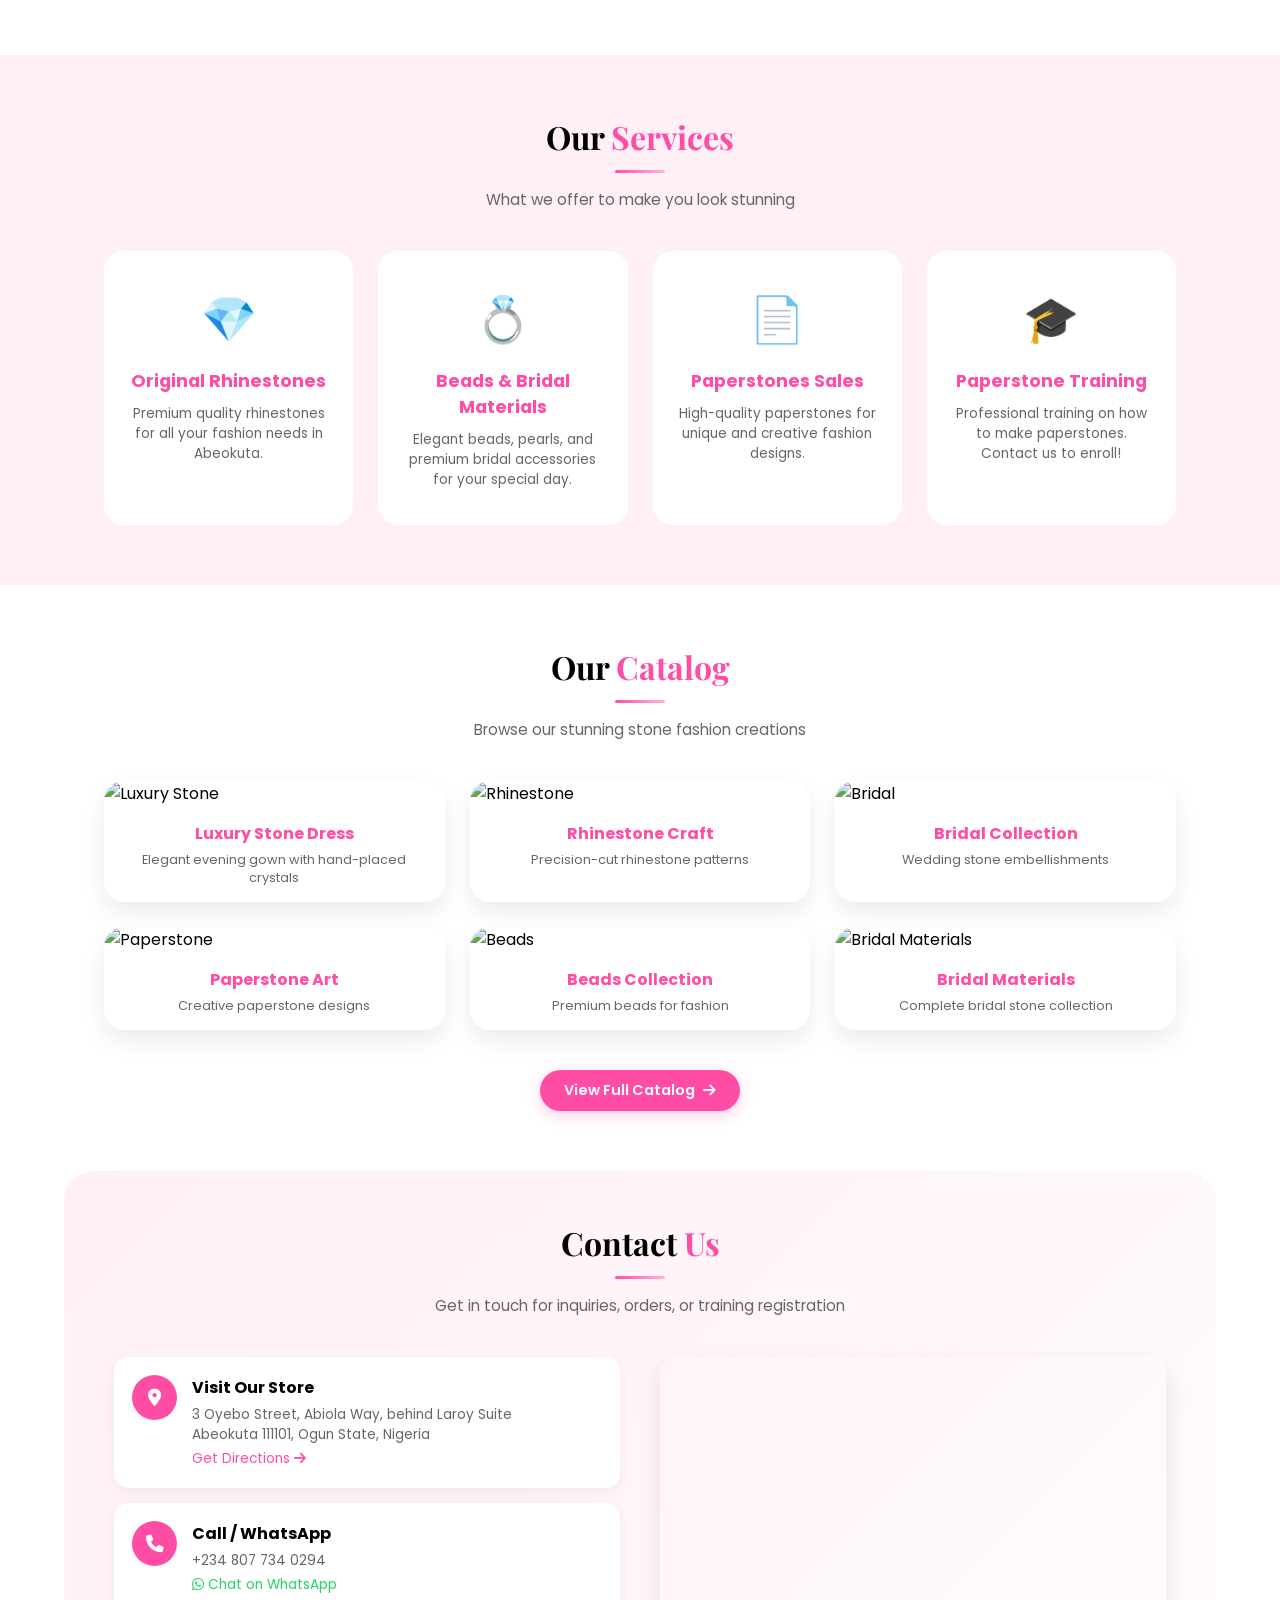
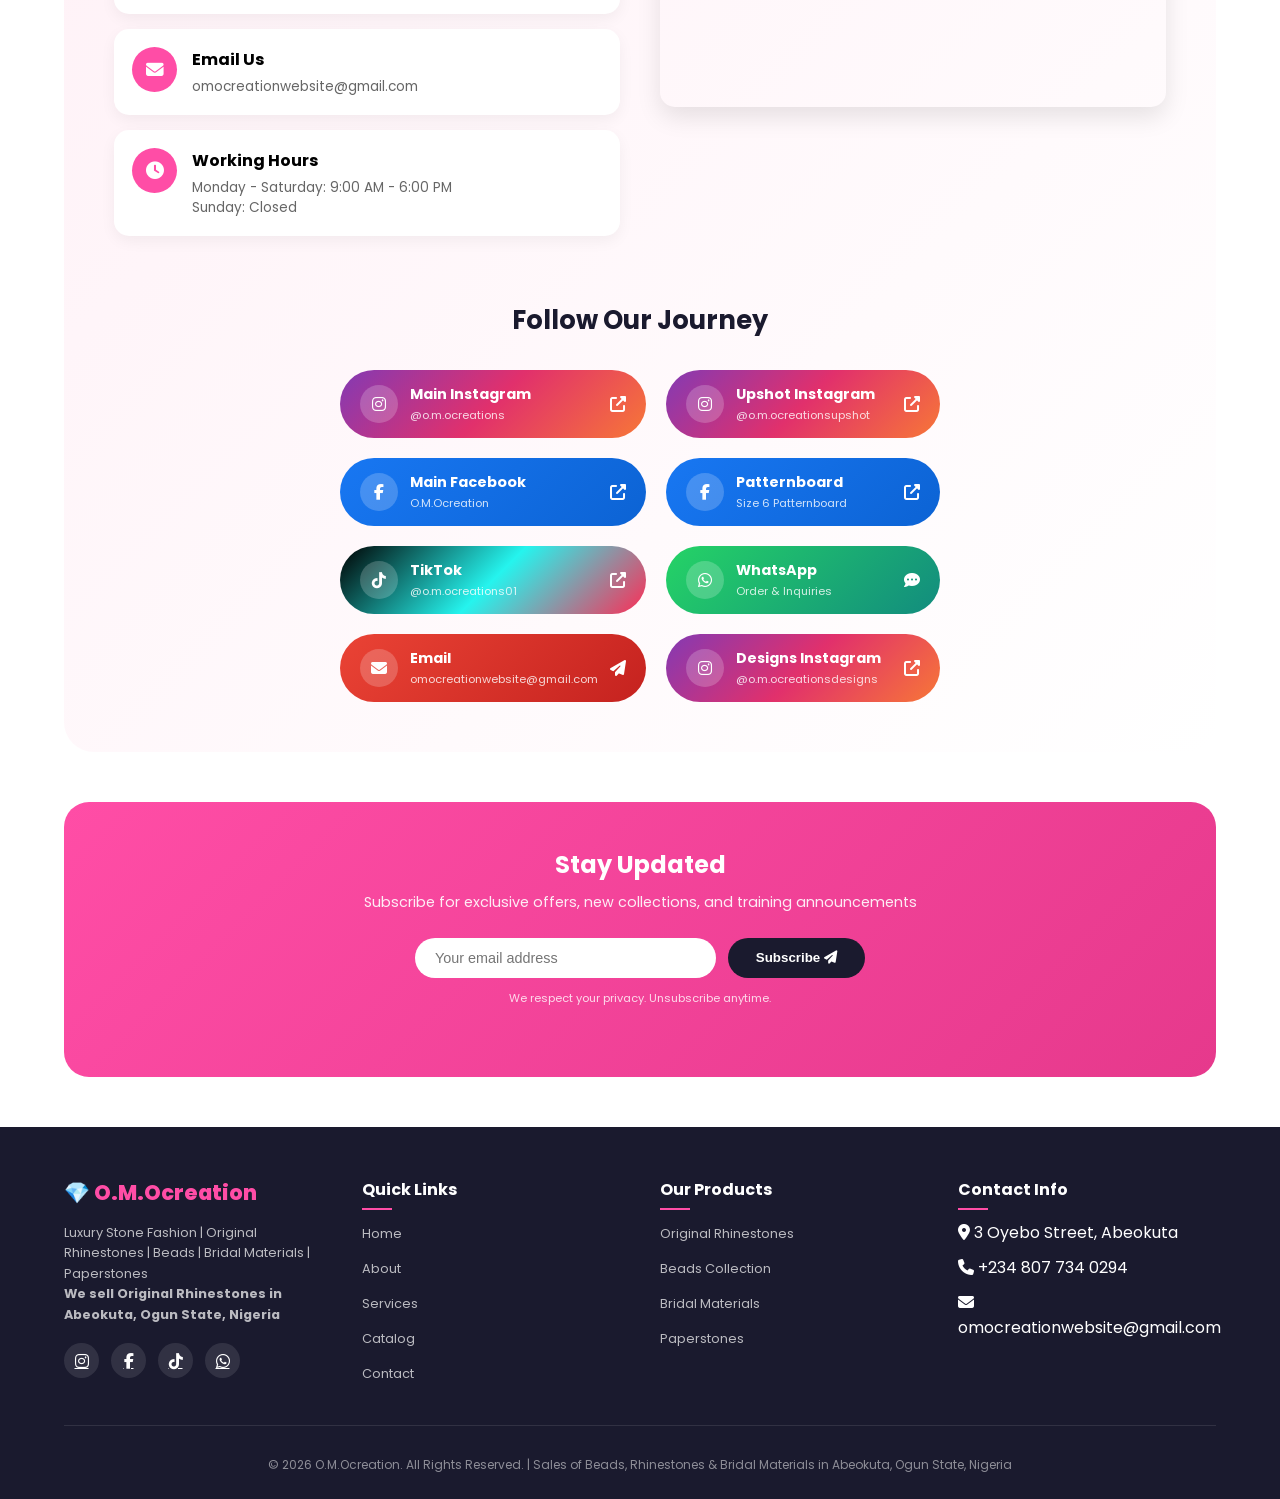
==== commit 4b604387: "Update index.html" ====
--- a/index.html
+++ b/index.html
@@ -3,923 +3,181 @@
 <head>
   <meta charset="UTF-8" />
   <meta name="viewport" content="width=device-width, initial-scale=1.0, user-scalable=yes, viewport-fit=cover" />
-  <title>O.M.Ocreation - Luxury Stone Fashion | Rhinestones & Beads Abeokuta</title>
-  
+  <title>O.M.Ocreation - Luxury Stone Fashion</title>
   <link href="https://fonts.googleapis.com/css2?family=Poppins:wght@300;400;500;600;700;800&family=Playfair+Display:wght@400;500;600;700;800&display=swap" rel="stylesheet">
   <link rel="stylesheet" href="https://cdnjs.cloudflare.com/ajax/libs/font-awesome/6.4.0/css/all.min.css">
-  
   <style>
-    * {
-      margin: 0;
-      padding: 0;
-      box-sizing: border-box;
-    }
-    
-    body {
-      font-family: 'Poppins', sans-serif;
-      background: #ffffff;
-      overflow-x: hidden;
-    }
-    
-    :root {
-      --pink: #ff4da6;
-      --pink-dark: #e6398c;
-      --pink-light: #ffb3d9;
-      --pink-soft: #fff0f6;
-      --dark: #1a1a2e;
-      --gray: #666;
-    }
-    
+    * { margin: 0; padding: 0; box-sizing: border-box; }
+    body { font-family: 'Poppins', sans-serif; background: #fff; overflow-x: hidden; }
+    :root { --pink: #ff4da6; --pink-dark: #e6398c; --pink-light: #ffb3d9; --pink-soft: #fff0f6; --dark: #1a1a2e; --gray: #666; }
     ::-webkit-scrollbar { width: 8px; }
     ::-webkit-scrollbar-track { background: var(--pink-soft); }
     ::-webkit-scrollbar-thumb { background: var(--pink); border-radius: 10px; }
     
-    /* Floating Particles */
-    .particles {
-      position: fixed;
-      top: 0;
-      left: 0;
-      width: 100%;
-      height: 100%;
-      pointer-events: none;
-      z-index: -1;
-    }
-    
-    .particle {
-      position: absolute;
-      background: radial-gradient(circle, var(--pink-light), transparent);
-      border-radius: 50%;
-      opacity: 0.3;
-      animation: float 20s infinite ease-in-out;
-    }
-    
-    @keyframes float {
-      0%, 100% { transform: translateY(0) translateX(0); }
-      25% { transform: translateY(-50px) translateX(30px); }
-      50% { transform: translateY(30px) translateX(-20px); }
-      75% { transform: translateY(-30px) translateX(40px); }
-    }
-    
-    /* NAVIGATION */
-    .navbar {
-      position: fixed;
-      top: 0;
-      left: 0;
-      width: 100%;
-      background: rgba(255,255,255,0.96);
-      backdrop-filter: blur(10px);
-      z-index: 1000;
-      padding: 12px 5%;
-      transition: 0.3s;
-      box-shadow: 0 2px 20px rgba(0,0,0,0.05);
-    }
-    
-    .navbar.scrolled {
-      padding: 8px 5%;
-      background: rgba(255,255,255,0.98);
-      box-shadow: 0 5px 25px rgba(0,0,0,0.1);
-    }
-    
-    .nav-container {
-      display: flex;
-      justify-content: space-between;
-      align-items: center;
-      max-width: 1200px;
-      margin: 0 auto;
-    }
-    
-    .logo {
-      display: flex;
-      align-items: center;
-      gap: 8px;
-      text-decoration: none;
-      flex-shrink: 0;
-    }
-    
-    .logo img {
-      height: 50px;
-      width: auto;
-      max-width: 180px;
-      object-fit: contain;
-    }
-    
-    .logo span {
-      font-size: 1.3rem;
-      font-weight: 800;
-    }
-    
+    /* Floating particles */
+    .particles { position: fixed; top: 0; left: 0; width: 100%; height: 100%; pointer-events: none; z-index: -1; }
+    .particle { position: absolute; background: radial-gradient(circle, var(--pink-light), transparent); border-radius: 50%; opacity: 0.3; animation: float 20s infinite ease-in-out; }
+    @keyframes float { 0%,100% { transform: translateY(0) translateX(0); } 25% { transform: translateY(-50px) translateX(30px); } 50% { transform: translateY(30px) translateX(-20px); } 75% { transform: translateY(-30px) translateX(40px); } }
+    
+    /* Navigation */
+    .navbar { position: fixed; top: 0; left: 0; width: 100%; background: rgba(255,255,255,0.96); backdrop-filter: blur(10px); z-index: 1000; padding: 12px 5%; transition: 0.3s; box-shadow: 0 2px 20px rgba(0,0,0,0.05); }
+    .navbar.scrolled { padding: 8px 5%; background: rgba(255,255,255,0.98); box-shadow: 0 5px 25px rgba(0,0,0,0.1); }
+    .nav-container { display: flex; justify-content: space-between; align-items: center; max-width: 1200px; margin: 0 auto; }
+    .logo { display: flex; align-items: center; gap: 8px; text-decoration: none; flex-shrink: 0; }
+    .logo img { height: 50px; width: auto; max-width: 180px; object-fit: contain; }
+    .logo span { font-size: 1.3rem; font-weight: 800; }
     .logo span:first-child { color: var(--dark); }
     .logo span:last-child { color: var(--pink); }
-    
-    .nav-menu {
-      display: flex;
-      gap: 25px;
-      list-style: none;
-    }
-    
-    .nav-link {
-      text-decoration: none;
-      color: var(--dark);
-      font-weight: 500;
-      transition: 0.3s;
-      font-size: 0.95rem;
-      position: relative;
-    }
-    
-    .nav-link::after {
-      content: '';
-      position: absolute;
-      bottom: -5px;
-      left: 0;
-      width: 0;
-      height: 2px;
-      background: var(--pink);
-      transition: 0.3s;
-    }
-    
+    .nav-menu { display: flex; gap: 25px; list-style: none; }
+    .nav-link { text-decoration: none; color: var(--dark); font-weight: 500; transition: 0.3s; font-size: 0.95rem; position: relative; }
+    .nav-link::after { content: ''; position: absolute; bottom: -5px; left: 0; width: 0; height: 2px; background: var(--pink); transition: 0.3s; }
     .nav-link:hover::after { width: 100%; }
     .nav-link:hover { color: var(--pink); }
-    
-    .hamburger {
-      display: none;
-      flex-direction: column;
-      gap: 5px;
-      cursor: pointer;
-      z-index: 1002;
-    }
-    
-    .hamburger span {
-      width: 25px;
-      height: 2.5px;
-      background: var(--dark);
-      transition: 0.3s;
-      border-radius: 2px;
-    }
-    
-    /* Mobile Menu */
+    .hamburger { display: none; flex-direction: column; gap: 5px; cursor: pointer; z-index: 1002; }
+    .hamburger span { width: 25px; height: 2.5px; background: var(--dark); transition: 0.3s; border-radius: 2px; }
     @media (max-width: 768px) {
       .hamburger { display: flex; }
-      
-      .nav-menu {
-        position: fixed;
-        top: 0;
-        right: -100%;
-        width: 75%;
-        max-width: 280px;
-        height: 100vh;
-        background: linear-gradient(135deg, #1a1a2e, #2d2d4a);
-        flex-direction: column;
-        align-items: center;
-        justify-content: center;
-        gap: 30px;
-        transition: 0.4s ease-in-out;
-        z-index: 1001;
-        box-shadow: -5px 0 30px rgba(0,0,0,0.3);
-      }
-      
+      .nav-menu { position: fixed; top: 0; right: -100%; width: 75%; max-width: 280px; height: 100vh; background: linear-gradient(135deg, #1a1a2e, #2d2d4a); flex-direction: column; align-items: center; justify-content: center; gap: 30px; transition: 0.4s ease-in-out; z-index: 1001; box-shadow: -5px 0 30px rgba(0,0,0,0.3); }
       .nav-menu.active { right: 0; }
-      
-      .nav-menu .nav-link {
-        color: white;
-        font-size: 1.1rem;
-      }
-      
-      .close-btn {
-        position: absolute;
-        top: 20px;
-        right: 20px;
-        font-size: 28px;
-        color: white;
-        cursor: pointer;
-        width: 40px;
-        height: 40px;
-        display: flex;
-        align-items: center;
-        justify-content: center;
-        border-radius: 50%;
-        background: rgba(255,255,255,0.1);
-        transition: 0.3s;
-      }
-      
-      .close-btn:hover {
-        background: var(--pink);
-        transform: rotate(90deg);
-      }
-      
-      .hamburger.active {
-        opacity: 0;
-        visibility: hidden;
-      }
+      .nav-menu .nav-link { color: white; font-size: 1.1rem; }
+      .close-btn { position: absolute; top: 20px; right: 20px; font-size: 28px; color: white; cursor: pointer; width: 40px; height: 40px; display: flex; align-items: center; justify-content: center; border-radius: 50%; background: rgba(255,255,255,0.1); transition: 0.3s; }
+      .close-btn:hover { background: var(--pink); transform: rotate(90deg); }
+      .hamburger.active { opacity: 0; visibility: hidden; }
     }
     
-    /* HERO SLIDER - ENHANCED ANIMATIONS */
-    .hero {
-      height: 100vh;
-      position: relative;
-      overflow: hidden;
-      margin-top: 0;
-    }
-    
-    .slide {
-      position: absolute;
-      top: 0;
-      left: 0;
-      width: 100%;
-      height: 100%;
-      opacity: 0;
-      transition: opacity 1s ease-in-out;
-      z-index: 1;
-    }
-    
-    .slide.active {
-      opacity: 1;
-      z-index: 2;
-    }
-
-    /* Ken Burns Background Effect */
-    .slide-bg {
-      position: absolute;
-      top: 0;
-      left: 0;
-      width: 100%;
-      height: 100%;
-      background-size: cover;
-      background-position: center;
-      background-repeat: no-repeat;
-      transform: scale(1);
-      transition: transform 6s ease-in-out;
-    }
-
-    .slide.active .slide-bg {
-      transform: scale(1.1);
-    }
-    
-    .slide-overlay {
-      position: absolute;
-      inset: 0;
-      background: linear-gradient(135deg, rgba(0,0,0,0.6), rgba(0,0,0,0.2));
-    }
-    
-    .slide-content {
-      position: absolute;
-      bottom: 25%;
-      left: 8%;
-      right: 8%;
-      z-index: 3;
-      color: white;
-      max-width: 600px;
-    }
-    
-    /* Staggered Text Animations */
-    .slide-content h1 {
-      font-size: 3.5rem;
-      font-family: 'Playfair Display', serif;
-      margin-bottom: 15px;
-      text-shadow: 2px 2px 4px rgba(0,0,0,0.3);
-      opacity: 0;
-      transform: translateY(30px);
-      transition: all 0.8s cubic-bezier(0.2, 0.8, 0.2, 1);
-    }
-    
-    .slide-content p {
-      font-size: 1.1rem;
-      margin-bottom: 30px;
-      line-height: 1.6;
-      text-shadow: 1px 1px 3px rgba(0,0,0,0.3);
-      opacity: 0;
-      transform: translateY(30px);
-      transition: all 0.8s cubic-bezier(0.2, 0.8, 0.2, 1);
-    }
-
-    .slide-content .btn {
-      opacity: 0;
-      transform: translateY(30px);
-      transition: all 0.8s cubic-bezier(0.2, 0.8, 0.2, 1);
-    }
-
-    /* Fade in triggers when active */
-    .slide.active .slide-content h1 {
-      opacity: 1;
-      transform: translateY(0);
-      transition-delay: 0.3s;
-    }
-
-    .slide.active .slide-content p {
-      opacity: 1;
-      transform: translateY(0);
-      transition-delay: 0.5s;
-    }
-
-    .slide.active .slide-content .btn {
-      opacity: 1;
-      transform: translateY(0);
-      transition-delay: 0.7s;
-    }
-    
-    .slider-btn {
-      position: absolute;
-      top: 50%;
-      transform: translateY(-50%);
-      width: 45px;
-      height: 45px;
-      background: rgba(255,255,255,0.15);
-      border-radius: 50%;
-      display: flex;
-      align-items: center;
-      justify-content: center;
-      cursor: pointer;
-      z-index: 10;
-      transition: 0.3s;
-      color: white;
-      font-size: 1.2rem;
-      backdrop-filter: blur(5px);
-      border: 1px solid rgba(255,255,255,0.2);
-    }
-    
-    .slider-btn:hover { 
-      background: var(--pink); 
-      transform: translateY(-50%) scale(1.1);
-      border-color: var(--pink);
-    }
-    .slider-prev { left: 20px; }
-    .slider-next { right: 20px; }
-    
-    .slider-dots {
-      position: absolute;
-      bottom: 40px;
-      left: 50%;
-      transform: translateX(-50%);
-      display: flex;
-      gap: 12px;
-      z-index: 10;
-    }
-    
-    .dot {
-      width: 10px;
-      height: 10px;
-      border-radius: 50%;
-      background: rgba(255,255,255,0.4);
-      cursor: pointer;
-      transition: all 0.4s ease;
-      position: relative;
-    }
-    
-    .dot::after {
-      content: '';
-      position: absolute;
-      top: -4px; left: -4px; right: -4px; bottom: -4px;
-      border-radius: 50%;
-      border: 1px solid transparent;
-      transition: 0.4s;
-    }
-
-    .dot.active {
-      background: var(--pink);
-      transform: scale(1.2);
-    }
-
-    .dot.active::after {
-      border-color: var(--pink);
-      transform: scale(1.3);
-    }
-
-    /* Scroll Down Indicator Animation */
-    .scroll-indicator {
-      position: absolute;
-      bottom: 20px;
-      left: 50%;
-      transform: translateX(-50%);
-      z-index: 10;
-      color: white;
-      display: flex;
-      flex-direction: column;
-      align-items: center;
-      opacity: 0.8;
-      animation: bounce 2s infinite;
-      text-decoration: none;
-    }
-
-    .scroll-indicator span {
-      font-size: 0.75rem;
-      letter-spacing: 2px;
-      margin-bottom: 5px;
-      text-transform: uppercase;
-    }
-
-    @keyframes bounce {
-      0%, 20%, 50%, 80%, 100% { transform: translateY(0) translateX(-50%); }
-      40% { transform: translateY(-15px) translateX(-50%); }
-      60% { transform: translateY(-7px) translateX(-50%); }
-    }
-    
-    /* DIVIDER IMAGE */
-    .divider-section {
-      padding: 60px 5%;
-      text-align: center;
-      background: linear-gradient(135deg, var(--pink-soft), white);
-    }
-    
-    .divider-image {
-      max-width: 100%;
-      border-radius: 20px;
-      box-shadow: 0 20px 40px rgba(0,0,0,0.1);
-      transition: 0.4s;
-    }
-    
-    .divider-image:hover {
-      transform: scale(1.02);
-      box-shadow: 0 25px 50px rgba(255,77,166,0.2);
-    }
-    
-    /* BUTTONS */
-    .btn {
-      display: inline-flex;
-      align-items: center;
-      gap: 8px;
-      padding: 12px 28px;
-      border-radius: 50px;
-      font-weight: 600;
-      text-decoration: none;
-      transition: 0.3s;
-      font-size: 0.95rem;
-    }
-    
-    .btn-primary {
-      background: var(--pink);
-      color: white;
-      box-shadow: 0 4px 15px rgba(255,77,166,0.3);
-    }
-    
-    .btn-primary:hover {
-      transform: translateY(-3px);
-      background: var(--pink-dark);
-      box-shadow: 0 8px 25px rgba(255,77,166,0.4);
-    }
-    
-    .btn-outline {
-      border: 2px solid white;
-      color: white;
-      background: rgba(255,255,255,0.1);
-      backdrop-filter: blur(5px);
-    }
-    
-    .btn-outline:hover {
-      background: white;
-      color: var(--dark);
-      transform: translateY(-3px);
-    }
-    
-    /* SECTIONS */
-    .section {
-      padding: 60px 5%;
-      max-width: 1200px;
-      margin: 0 auto;
-    }
-    
-    .section-title {
-      text-align: center;
-      font-size: 2rem;
-      font-family: 'Playfair Display', serif;
-      margin-bottom: 15px;
-    }
-    
+    /* Hero Slider */
+    .hero { height: 100vh; position: relative; overflow: hidden; }
+    .slide { position: absolute; top: 0; left: 0; width: 100%; height: 100%; background-size: cover; background-position: center; background-repeat: no-repeat; opacity: 0; transition: opacity 0.8s ease-in-out; z-index: 1; }
+    .slide.active { opacity: 1; z-index: 2; }
+    .slide-overlay { position: absolute; inset: 0; background: linear-gradient(135deg, rgba(0,0,0,0.4), rgba(0,0,0,0.2)); }
+    .slide-content { position: absolute; bottom: 20%; left: 8%; right: 8%; z-index: 3; color: white; max-width: 500px; }
+    .slide-content h1 { font-size: 2.5rem; font-family: 'Playfair Display', serif; margin-bottom: 15px; }
+    .slide-content p { font-size: 1rem; margin-bottom: 25px; line-height: 1.5; }
+    .slider-btn { position: absolute; top: 50%; transform: translateY(-50%); width: 40px; height: 40px; background: rgba(255,255,255,0.2); border-radius: 50%; display: flex; align-items: center; justify-content: center; cursor: pointer; z-index: 10; transition: 0.3s; color: white; font-size: 1rem; }
+    .slider-btn:hover { background: var(--pink); }
+    .slider-prev { left: 15px; }
+    .slider-next { right: 15px; }
+    .slider-dots { position: absolute; bottom: 20px; left: 50%; transform: translateX(-50%); display: flex; gap: 10px; z-index: 10; }
+    .dot { width: 8px; height: 8px; border-radius: 50%; background: rgba(255,255,255,0.5); cursor: pointer; transition: 0.3s; }
+    .dot.active { background: var(--pink); width: 20px; border-radius: 10px; }
+    
+    /* Divider Image */
+    .divider-section { padding: 60px 5%; text-align: center; background: linear-gradient(135deg, var(--pink-soft), white); }
+    .divider-image { max-width: 100%; border-radius: 20px; box-shadow: 0 20px 40px rgba(0,0,0,0.1); transition: 0.4s; }
+    .divider-image:hover { transform: scale(1.02); box-shadow: 0 25px 50px rgba(255,77,166,0.2); }
+    
+    /* Buttons */
+    .btn { display: inline-flex; align-items: center; gap: 8px; padding: 10px 24px; border-radius: 50px; font-weight: 600; text-decoration: none; transition: 0.3s; font-size: 0.9rem; }
+    .btn-primary { background: var(--pink); color: white; box-shadow: 0 4px 15px rgba(255,77,166,0.3); }
+    .btn-primary:hover { transform: translateY(-2px); background: var(--pink-dark); box-shadow: 0 8px 25px rgba(255,77,166,0.4); }
+    .btn-outline { border: 2px solid white; color: white; background: transparent; }
+    .btn-outline:hover { background: white; color: var(--pink); transform: translateY(-2px); }
+    
+    /* Sections */
+    .section { padding: 60px 5%; max-width: 1200px; margin: 0 auto; }
+    .section-title { text-align: center; font-size: 2rem; font-family: 'Playfair Display', serif; margin-bottom: 15px; }
     .section-title span { color: var(--pink); }
-    
-    .section-title::after {
-      content: '';
-      display: block;
-      width: 50px;
-      height: 3px;
-      background: linear-gradient(90deg, var(--pink), var(--pink-light));
-      margin: 12px auto 0;
-      border-radius: 3px;
-    }
-    
-    .section-subtitle {
-      text-align: center;
-      color: var(--gray);
-      max-width: 600px;
-      margin: 15px auto 40px;
-      font-size: 0.95rem;
-    }
-    
-    /* ABOUT */
-    .about-grid {
-      display: flex;
-      gap: 40px;
-      align-items: center;
-      flex-wrap: wrap;
-    }
-    
+    .section-title::after { content: ''; display: block; width: 50px; height: 3px; background: linear-gradient(90deg, var(--pink), var(--pink-light)); margin: 12px auto 0; border-radius: 3px; }
+    .section-subtitle { text-align: center; color: var(--gray); max-width: 600px; margin: 15px auto 40px; font-size: 0.95rem; }
+    
+    /* About */
+    .about-grid { display: flex; gap: 40px; align-items: center; flex-wrap: wrap; }
     .about-text { flex: 1; }
-    .about-text p {
-      color: var(--gray);
-      margin-bottom: 15px;
-      line-height: 1.7;
-      font-size: 0.9rem;
-    }
-    
-    .about-image {
-      flex: 1;
-      border-radius: 20px;
-      overflow: hidden;
-      box-shadow: 0 20px 40px rgba(0,0,0,0.1);
-      transition: 0.4s;
-    }
-    
-    .about-image:hover {
-      transform: translateY(-5px);
-      box-shadow: 0 25px 50px rgba(255,77,166,0.15);
-    }
-    
-    .about-image img {
-      width: 100%;
-      height: auto;
-      display: block;
-      transition: 0.4s;
-    }
-    
+    .about-text p { color: var(--gray); margin-bottom: 15px; line-height: 1.7; font-size: 0.9rem; }
+    .about-image { flex: 1; border-radius: 20px; overflow: hidden; box-shadow: 0 20px 40px rgba(0,0,0,0.1); transition: 0.4s; }
+    .about-image:hover { transform: translateY(-5px); box-shadow: 0 25px 50px rgba(255,77,166,0.15); }
+    .about-image img { width: 100%; height: auto; display: block; transition: 0.4s; }
     .about-image:hover img { transform: scale(1.03); }
     
-    /* SERVICES */
+    /* Services */
     .services { background: var(--pink-soft); }
-    .services-grid {
-      display: flex;
-      gap: 25px;
-      flex-wrap: wrap;
-    }
-    
-    .service-card {
-      background: white;
-      padding: 35px 25px;
-      text-align: center;
-      border-radius: 20px;
-      flex: 1;
-      min-width: 200px;
-      transition: 0.4s;
-      cursor: pointer;
-      position: relative;
-      overflow: hidden;
-    }
-    
-    .service-card::before {
-      content: '';
-      position: absolute;
-      top: 0;
-      left: -100%;
-      width: 100%;
-      height: 100%;
-      background: linear-gradient(90deg, transparent, rgba(255,77,166,0.1), transparent);
-      transition: 0.5s;
-    }
-    
+    .services-grid { display: flex; gap: 25px; flex-wrap: wrap; }
+    .service-card { background: white; padding: 35px 25px; text-align: center; border-radius: 20px; flex: 1; min-width: 200px; transition: 0.4s; cursor: pointer; position: relative; overflow: hidden; }
+    .service-card::before { content: ''; position: absolute; top: 0; left: -100%; width: 100%; height: 100%; background: linear-gradient(90deg, transparent, rgba(255,77,166,0.1), transparent); transition: 0.5s; }
     .service-card:hover::before { left: 100%; }
-    .service-card:hover {
-      transform: translateY(-8px);
-      box-shadow: 0 20px 40px rgba(255,77,166,0.2);
-    }
-    
+    .service-card:hover { transform: translateY(-8px); box-shadow: 0 20px 40px rgba(255,77,166,0.2); }
     .service-icon { font-size: 2.8rem; margin-bottom: 15px; }
     .service-card h3 { font-size: 1.1rem; margin-bottom: 10px; color: var(--pink); }
     .service-card p { font-size: 0.85rem; color: var(--gray); }
     
-    /* GALLERY */
-    .gallery-grid {
-      display: flex;
-      gap: 25px;
-      flex-wrap: wrap;
-    }
-    
-    .gallery-item {
-      flex: 1;
-      min-width: 260px;
-      border-radius: 20px;
-      overflow: hidden;
-      box-shadow: 0 10px 25px rgba(0,0,0,0.08);
-      transition: 0.4s;
-      background: white;
-    }
-    
-    .gallery-item:hover {
-      transform: translateY(-8px);
-      box-shadow: 0 25px 45px rgba(255,77,166,0.15);
-    }
-    
-    .gallery-item img {
-      width: 100%;
-      height: 250px;
-      object-fit: cover;
-      transition: 0.5s;
-    }
-    
+    /* Gallery */
+    .gallery-grid { display: flex; gap: 25px; flex-wrap: wrap; }
+    .gallery-item { flex: 1; min-width: 260px; border-radius: 20px; overflow: hidden; box-shadow: 0 10px 25px rgba(0,0,0,0.08); transition: 0.4s; background: white; }
+    .gallery-item:hover { transform: translateY(-8px); box-shadow: 0 25px 45px rgba(255,77,166,0.15); }
+    .gallery-item img { width: 100%; height: 250px; object-fit: cover; transition: 0.5s; }
     .gallery-item:hover img { transform: scale(1.05); }
-    
-    .gallery-info {
-      padding: 15px;
-      text-align: center;
-    }
-    
+    .gallery-info { padding: 15px; text-align: center; }
     .gallery-info h3 { font-size: 1rem; color: var(--pink); margin-bottom: 5px; }
     .gallery-info p { font-size: 0.8rem; color: var(--gray); }
     
-    /* CONTACT */
-    .contact-section {
-      background: linear-gradient(135deg, var(--pink-soft), white);
-      border-radius: 30px;
-      margin: 0 5% 50px;
-      padding: 50px;
-    }
-    
-    .contact-grid {
-      display: flex;
-      gap: 40px;
-      flex-wrap: wrap;
-    }
-    
+    /* Contact */
+    .contact-section { background: linear-gradient(135deg, var(--pink-soft), white); border-radius: 30px; margin: 0 5% 50px; padding: 50px; }
+    .contact-grid { display: flex; gap: 40px; flex-wrap: wrap; }
     .contact-info { flex: 1; }
     .map-container { flex: 1; }
-    
-    .info-card {
-      display: flex;
-      gap: 15px;
-      padding: 18px;
-      background: white;
-      border-radius: 15px;
-      margin-bottom: 15px;
-      transition: 0.3s;
-      box-shadow: 0 5px 15px rgba(0,0,0,0.05);
-    }
-    
-    .info-card:hover {
-      background: var(--pink-soft);
-      transform: translateX(8px);
-      box-shadow: 0 10px 25px rgba(255,77,166,0.1);
-    }
-    
-    .info-icon {
-      width: 45px;
-      height: 45px;
-      background: var(--pink);
-      border-radius: 50%;
-      display: flex;
-      align-items: center;
-      justify-content: center;
-      color: white;
-      font-size: 1.1rem;
-      flex-shrink: 0;
-    }
-    
+    .info-card { display: flex; gap: 15px; padding: 18px; background: white; border-radius: 15px; margin-bottom: 15px; transition: 0.3s; box-shadow: 0 5px 15px rgba(0,0,0,0.05); }
+    .info-card:hover { background: var(--pink-soft); transform: translateX(8px); box-shadow: 0 10px 25px rgba(255,77,166,0.1); }
+    .info-icon { width: 45px; height: 45px; background: var(--pink); border-radius: 50%; display: flex; align-items: center; justify-content: center; color: white; font-size: 1.1rem; flex-shrink: 0; }
     .info-content h4 { font-size: 1rem; margin-bottom: 5px; }
-    .info-content p, .info-content a {
-      font-size: 0.85rem;
-      color: var(--gray);
-      text-decoration: none;
-    }
+    .info-content p, .info-content a { font-size: 0.85rem; color: var(--gray); text-decoration: none; }
     .info-content a:hover { color: var(--pink); }
-    
-    .map-container iframe {
-      width: 100%;
-      height: 350px;
-      border-radius: 15px;
-      border: 0;
-      box-shadow: 0 10px 25px rgba(0,0,0,0.1);
-    }
-    
-    /* SOCIAL - 2x2 GRID */
-    .social-section {
-      margin-top: 50px;
-      text-align: center;
-    }
-    
-    .social-title {
-      font-size: 1.6rem;
-      margin-bottom: 30px;
-      color: var(--dark);
-    }
-    
-    .social-grid {
-      display: grid;
-      grid-template-columns: repeat(2, 1fr);
-      gap: 20px;
-      max-width: 600px;
-      margin: 0 auto;
-    }
-    
-    .social-card {
-      display: flex;
-      align-items: center;
-      gap: 12px;
-      padding: 14px 20px;
-      border-radius: 60px;
-      text-decoration: none;
-      transition: 0.3s;
-      color: white;
-    }
-    
-    .social-card:hover {
-      transform: translateY(-3px) scale(1.02);
-    }
-    
+    .map-container iframe { width: 100%; height: 350px; border-radius: 15px; border: 0; box-shadow: 0 10px 25px rgba(0,0,0,0.1); }
+    
+    /* Social 2x2 */
+    .social-section { margin-top: 50px; text-align: center; }
+    .social-title { font-size: 1.6rem; margin-bottom: 30px; color: var(--dark); }
+    .social-grid { display: grid; grid-template-columns: repeat(2, 1fr); gap: 20px; max-width: 600px; margin: 0 auto; }
+    .social-card { display: flex; align-items: center; gap: 12px; padding: 14px 20px; border-radius: 60px; text-decoration: none; transition: 0.3s; color: white; }
+    .social-card:hover { transform: translateY(-3px) scale(1.02); }
     .social-card.instagram { background: linear-gradient(135deg, #833AB4, #E1306C, #F77737); }
     .social-card.facebook { background: linear-gradient(135deg, #1877F2, #0C63D4); }
     .social-card.tiktok { background: linear-gradient(135deg, #000, #25F4EE, #FE2C55); }
     .social-card.whatsapp { background: linear-gradient(135deg, #25D366, #128C7E); }
     .social-card.email { background: linear-gradient(135deg, #EA4335, #C5221F); }
-    
-    .social-icon {
-      width: 38px;
-      height: 38px;
-      background: rgba(255,255,255,0.2);
-      border-radius: 50%;
-      display: flex;
-      align-items: center;
-      justify-content: center;
-      font-size: 1rem;
-    }
-    
-    .social-info {
-      flex: 1;
-      text-align: left;
-    }
-    
+    .social-icon { width: 38px; height: 38px; background: rgba(255,255,255,0.2); border-radius: 50%; display: flex; align-items: center; justify-content: center; font-size: 1rem; }
+    .social-info { flex: 1; text-align: left; }
     .social-info h4 { font-size: 0.9rem; margin-bottom: 2px; }
     .social-info p { font-size: 0.7rem; opacity: 0.8; }
     
-    /* NEWSLETTER */
-    .newsletter {
-      background: linear-gradient(135deg, var(--pink), var(--pink-dark));
-      padding: 45px 35px;
-      border-radius: 25px;
-      text-align: center;
-      color: white;
-      margin: 0 5% 50px;
-    }
-    
+    /* Newsletter */
+    .newsletter { background: linear-gradient(135deg, var(--pink), var(--pink-dark)); padding: 45px 35px; border-radius: 25px; text-align: center; color: white; margin: 0 5% 50px; }
     .newsletter h3 { font-size: 1.5rem; margin-bottom: 10px; }
     .newsletter p { font-size: 0.9rem; margin-bottom: 25px; opacity: 0.9; }
-    
-    .newsletter-form {
-      display: flex;
-      gap: 12px;
-      max-width: 450px;
-      margin: 0 auto;
-      flex-wrap: wrap;
-    }
-    
-    .newsletter-form input {
-      flex: 1;
-      padding: 12px 20px;
-      border: none;
-      border-radius: 50px;
-      font-size: 0.9rem;
-      outline: none;
-    }
-    
-    .newsletter-form button {
-      padding: 12px 28px;
-      background: var(--dark);
-      color: white;
-      border: none;
-      border-radius: 50px;
-      font-weight: 600;
-      cursor: pointer;
-      transition: 0.3s;
-    }
-    
-    .newsletter-form button:hover {
-      background: #2b2b3b;
-      transform: translateY(-2px);
-    }
-    
-    /* FOOTER */
-    .footer {
-      background: var(--dark);
-      color: white;
-      padding: 50px 5% 25px;
-    }
-    
-    .footer-grid {
-      display: flex;
-      gap: 40px;
-      flex-wrap: wrap;
-      max-width: 1200px;
-      margin: 0 auto;
-    }
-    
+    .newsletter-form { display: flex; gap: 12px; max-width: 450px; margin: 0 auto; flex-wrap: wrap; }
+    .newsletter-form input { flex: 1; padding: 12px 20px; border: none; border-radius: 50px; font-size: 0.9rem; outline: none; }
+    .newsletter-form button { padding: 12px 28px; background: var(--dark); color: white; border: none; border-radius: 50px; font-weight: 600; cursor: pointer; transition: 0.3s; }
+    .newsletter-form button:hover { background: #2b2b3b; transform: translateY(-2px); }
+    
+    /* Footer */
+    .footer { background: var(--dark); color: white; padding: 50px 5% 25px; }
+    .footer-grid { display: flex; gap: 40px; flex-wrap: wrap; max-width: 1200px; margin: 0 auto; }
     .footer-col { flex: 1; min-width: 180px; }
     .footer-logo { font-size: 1.3rem; font-weight: 800; margin-bottom: 15px; }
     .footer-logo span { color: var(--pink); }
     .footer-col p { font-size: 0.8rem; color: rgba(255,255,255,0.7); line-height: 1.6; }
     .footer-col h4 { font-size: 1rem; margin-bottom: 18px; position: relative; }
-    .footer-col h4::after {
-      content: '';
-      position: absolute;
-      bottom: -8px;
-      left: 0;
-      width: 30px;
-      height: 2px;
-      background: var(--pink);
-    }
+    .footer-col h4::after { content: ''; position: absolute; bottom: -8px; left: 0; width: 30px; height: 2px; background: var(--pink); }
     .footer-col ul { list-style: none; }
     .footer-col ul li { margin-bottom: 10px; }
-    .footer-col ul li a {
-      color: rgba(255,255,255,0.7);
-      text-decoration: none;
-      font-size: 0.8rem;
-      transition: 0.3s;
-    }
+    .footer-col ul li a { color: rgba(255,255,255,0.7); text-decoration: none; font-size: 0.8rem; transition: 0.3s; }
     .footer-col ul li a:hover { color: var(--pink); padding-left: 5px; }
-    
-    .footer-social {
-      display: flex;
-      gap: 12px;
-      margin-top: 18px;
-    }
-    .footer-social a {
-      width: 35px;
-      height: 35px;
-      background: rgba(255,255,255,0.1);
-      border-radius: 50%;
-      display: flex;
-      align-items: center;
-      justify-content: center;
-      color: white;
-      transition: 0.3s;
-    }
-    .footer-social a:hover {
-      background: var(--pink);
-      transform: translateY(-3px);
-    }
-    
-    .footer-bottom {
-      text-align: center;
-      padding-top: 30px;
-      margin-top: 30px;
-      border-top: 1px solid rgba(255,255,255,0.1);
-      font-size: 0.75rem;
-      color: rgba(255,255,255,0.5);
-    }
-    
-    /* FLOATING BUTTONS */
-    .whatsapp-float {
-      position: fixed;
-      bottom: 25px;
-      right: 25px;
-      width: 55px;
-      height: 55px;
-      background: #25D366;
-      border-radius: 50%;
-      display: flex;
-      align-items: center;
-      justify-content: center;
-      color: white;
-      font-size: 1.8rem;
-      text-decoration: none;
-      box-shadow: 0 5px 20px rgba(37,211,102,0.4);
-      transition: 0.3s;
-      z-index: 999;
-      animation: pulse 2s infinite;
-    }
-    
+    .footer-social { display: flex; gap: 12px; margin-top: 18px; }
+    .footer-social a { width: 35px; height: 35px; background: rgba(255,255,255,0.1); border-radius: 50%; display: flex; align-items: center; justify-content: center; color: white; transition: 0.3s; }
+    .footer-social a:hover { background: var(--pink); transform: translateY(-3px); }
+    .footer-bottom { text-align: center; padding-top: 30px; margin-top: 30px; border-top: 1px solid rgba(255,255,255,0.1); font-size: 0.75rem; color: rgba(255,255,255,0.5); }
+    
+    /* Floating buttons */
+    .whatsapp-float { position: fixed; bottom: 25px; right: 25px; width: 55px; height: 55px; background: #25D366; border-radius: 50%; display: flex; align-items: center; justify-content: center; color: white; font-size: 1.8rem; text-decoration: none; box-shadow: 0 5px 20px rgba(37,211,102,0.4); transition: 0.3s; z-index: 999; animation: pulse 2s infinite; }
     .whatsapp-float:hover { transform: scale(1.08); }
-    
-    @keyframes pulse {
-      0% { box-shadow: 0 0 0 0 rgba(37,211,102,0.4); }
-      70% { box-shadow: 0 0 0 15px rgba(37,211,102,0); }
-      100% { box-shadow: 0 0 0 0 rgba(37,211,102,0); }
-    }
-    
-    .back-to-top {
-      position: fixed;
-      bottom: 25px;
-      left: 25px;
-      width: 45px;
-      height: 45px;
-      background: var(--pink);
-      border-radius: 50%;
-      display: flex;
-      align-items: center;
-      justify-content: center;
-      color: white;
-      text-decoration: none;
-      opacity: 0;
-      visibility: hidden;
-      transition: 0.3s;
-      z-index: 999;
-      box-shadow: 0 5px 15px rgba(0,0,0,0.15);
-    }
-    
+    @keyframes pulse { 0% { box-shadow: 0 0 0 0 rgba(37,211,102,0.4); } 70% { box-shadow: 0 0 0 15px rgba(37,211,102,0); } 100% { box-shadow: 0 0 0 0 rgba(37,211,102,0); } }
+    .back-to-top { position: fixed; bottom: 25px; left: 25px; width: 45px; height: 45px; background: var(--pink); border-radius: 50%; display: flex; align-items: center; justify-content: center; color: white; text-decoration: none; opacity: 0; visibility: hidden; transition: 0.3s; z-index: 999; box-shadow: 0 5px 15px rgba(0,0,0,0.15); }
     .back-to-top.show { opacity: 1; visibility: visible; }
-    .back-to-top:hover {
-      background: var(--pink-dark);
-      transform: translateY(-3px);
-    }
-    
-    /* RESPONSIVE */
+    .back-to-top:hover { background: var(--pink-dark); transform: translateY(-3px); }
+    
     @media (max-width: 768px) {
-      .slide-content h1 { font-size: 2rem; }
-      .slide-content p { font-size: 0.95rem; margin-bottom: 20px; }
-      .slide-content { bottom: 20%; left: 5%; right: 5%; }
+      .slide-content h1 { font-size: 1.6rem; }
+      .slide-content p { font-size: 0.85rem; }
+      .slide-content { bottom: 15%; left: 5%; right: 5%; }
       .section { padding: 40px 20px; }
       .section-title { font-size: 1.6rem; }
       .about-grid, .contact-grid { flex-direction: column; }
@@ -935,14 +193,10 @@
       .divider-section { padding: 40px 20px; }
       .logo img { height: 40px; }
     }
-    
     @media (max-width: 480px) {
       .logo img { height: 35px; }
       .logo span { font-size: 1rem; }
-      .slider-btn { width: 35px; height: 35px; font-size: 0.9rem; }
-      .social-card { padding: 10px 15px; }
-      .social-icon { width: 32px; height: 32px; font-size: 0.9rem; }
-      .social-info h4 { font-size: 0.8rem; }
+      .slider-btn { width: 32px; height: 32px; font-size: 0.8rem; }
     }
   </style>
 </head>
@@ -953,16 +207,12 @@
 <nav class="navbar" id="navbar">
   <div class="nav-container">
     <a href="#" class="logo">
-      <img src="assets/log1.jpg" alt="O.M.Ocreation Logo" id="logoImg">
+      <img src="assets/log1" alt="O.M.Ocreation Logo" id="logoImg">
       <span>O.M.O</span><span>creation</span>
     </a>
-    
     <div class="hamburger" id="hamburger">
-      <span></span>
-      <span></span>
-      <span></span>
-    </div>
-    
+      <span></span><span></span><span></span>
+    </div>
     <ul class="nav-menu" id="navMenu">
       <span class="close-btn" id="closeMenu">✕</span>
       <li><a href="#home" class="nav-link">Home</a></li>
@@ -977,79 +227,24 @@
 </nav>
 
 <section class="hero" id="home">
-  <div class="slide active">
-    <div class="slide-bg" style="background-image: url('assets/p1.jpg');"></div>
-    <div class="slide-overlay"></div>
-    <div class="slide-content">
-      <h1>Luxury Stone Fashion</h1>
-      <p>Where elegance meets craftsmanship in every detail.</p>
-      <a href="#gallery" class="btn btn-primary"><i class="fas fa-shopping-bag"></i> Shop Now</a>
-    </div>
-  </div>
-  <div class="slide">
-    <div class="slide-bg" style="background-image: url('assets/p2.jpg');"></div>
-    <div class="slide-overlay"></div>
-    <div class="slide-content">
-      <h1>Original Rhinestones</h1>
-      <p>Premium quality rhinestones for all your fashion needs in Abeokuta.</p>
-      <a href="https://wa.me/2348077340294" class="btn btn-outline"><i class="fab fa-whatsapp"></i> Order Now</a>
-    </div>
-  </div>
-  <div class="slide">
-    <div class="slide-bg" style="background-image: url('assets/p3.jpg');"></div>
-    <div class="slide-overlay"></div>
-    <div class="slide-content">
-      <h1>Beads & Bridal Materials</h1>
-      <p>Complete collection of beads, bridal stones, and fashion accessories.</p>
-      <a href="#contact" class="btn btn-primary"><i class="fas fa-phone"></i> Contact Us</a>
-    </div>
-  </div>
-  <div class="slide">
-    <div class="slide-bg" style="background-image: url('assets/p4.jpg');"></div>
-    <div class="slide-overlay"></div>
-    <div class="slide-content">
-      <h1>Paperstones</h1>
-      <p>High-quality paperstones for unique fashion designs.</p>
-      <a href="https://wa.me/2348077340294" class="btn btn-outline"><i class="fab fa-whatsapp"></i> Inquire Now</a>
-    </div>
-  </div>
-  <div class="slide">
-    <div class="slide-bg" style="background-image: url('assets/p5.jpg');"></div>
-    <div class="slide-overlay"></div>
-    <div class="slide-content">
-      <h1>Training Available</h1>
-      <p>Learn how to make professional paperstones in Abeokuta.</p>
-      <a href="#contact" class="btn btn-primary"><i class="fas fa-graduation-cap"></i> Enroll Now</a>
-    </div>
-  </div>
-  <div class="slide">
-    <div class="slide-bg" style="background-image: url('assets/p6.jpg');"></div>
-    <div class="slide-overlay"></div>
-    <div class="slide-content">
-      <h1>O.M.Ocreation</h1>
-      <p>Your trusted source for rhinestones, beads, and bridal materials in Ogun State.</p>
-      <a href="#contact" class="btn btn-outline"><i class="fas fa-map-marker-alt"></i> Visit Us</a>
-    </div>
-  </div>
-  
+  <div class="slide active" style="background-image: url('assets/p1');"><div class="slide-overlay"></div><div class="slide-content"><h1>Luxury Stone Fashion</h1><p>Where elegance meets craftsmanship in every detail.</p><a href="#gallery" class="btn btn-primary"><i class="fas fa-shopping-bag"></i> Shop Now</a></div></div>
+  <div class="slide" style="background-image: url('assets/p2');"><div class="slide-overlay"></div><div class="slide-content"><h1>Original Rhinestones</h1><p>Premium quality rhinestones for all your fashion needs in Abeokuta.</p><a href="https://wa.me/2348077340294" class="btn btn-outline"><i class="fab fa-whatsapp"></i> Order Now</a></div></div>
+  <div class="slide" style="background-image: url('assets/p3');"><div class="slide-overlay"></div><div class="slide-content"><h1>Beads & Bridal Materials</h1><p>Complete collection of beads, bridal stones, and fashion accessories.</p><a href="#contact" class="btn btn-primary"><i class="fas fa-phone"></i> Contact Us</a></div></div>
+  <div class="slide" style="background-image: url('assets/p4');"><div class="slide-overlay"></div><div class="slide-content"><h1>Paperstones</h1><p>High-quality paperstones for unique fashion designs.</p><a href="https://wa.me/2348077340294" class="btn btn-outline"><i class="fab fa-whatsapp"></i> Inquire Now</a></div></div>
+  <div class="slide" style="background-image: url('assets/p5');"><div class="slide-overlay"></div><div class="slide-content"><h1>Training Available</h1><p>Learn how to make professional paperstones in Abeokuta.</p><a href="#contact" class="btn btn-primary"><i class="fas fa-graduation-cap"></i> Enroll Now</a></div></div>
+  <div class="slide" style="background-image: url('assets/p6');"><div class="slide-overlay"></div><div class="slide-content"><h1>O.M.Ocreation</h1><p>Your trusted source for rhinestones, beads, and bridal materials in Ogun State.</p><a href="#contact" class="btn btn-outline"><i class="fas fa-map-marker-alt"></i> Visit Us</a></div></div>
   <div class="slider-btn slider-prev" id="prevSlide"><i class="fas fa-chevron-left"></i></div>
   <div class="slider-btn slider-next" id="nextSlide"><i class="fas fa-chevron-right"></i></div>
   <div class="slider-dots" id="sliderDots"></div>
-
-  <a href="#about" class="scroll-indicator">
-    <span>Scroll</span>
-    <i class="fas fa-chevron-down"></i>
-  </a>
 </section>
 
 <div class="divider-section">
-  <img src="assets/pp2.jpg" alt="O.M.Ocreation Featured Design" class="divider-image" style="width: 100%; max-width: 900px;">
+  <img src="assets/pp2" alt="Featured Design" class="divider-image" style="width:100%; max-width:900px;">
 </div>
 
 <section class="section" id="about">
   <h2 class="section-title">About <span>Us</span></h2>
   <p class="section-subtitle">Discover the story behind O.M.Ocreation and our passion for stone fashion</p>
-  
   <div class="about-grid">
     <div class="about-text">
       <p><strong>O.M.Ocreation</strong> is a premium fashion stone design company located at <strong>3 Oyebo Street, Abiola Way, behind Laroy Suite, Abeokuta 111101, Ogun State, Nigeria</strong>.</p>
@@ -1058,7 +253,7 @@
       <p>With years of experience and a passion for perfection, we create masterpieces that stand out for weddings, parties, and special events.</p>
     </div>
     <div class="about-image">
-      <img src="assets/pp1.jpg" alt="O.M.Ocreation fashion stone design">
+      <img src="assets/pp1" alt="Fashion stone design">
     </div>
   </div>
 </section>
@@ -1067,28 +262,11 @@
   <div class="section">
     <h2 class="section-title">Our <span>Services</span></h2>
     <p class="section-subtitle">What we offer to make you look stunning</p>
-    
     <div class="services-grid">
-      <div class="service-card">
-        <div class="service-icon">💎</div>
-        <h3>Original Rhinestones</h3>
-        <p>Premium quality rhinestones for all your fashion needs in Abeokuta.</p>
-      </div>
-      <div class="service-card">
-        <div class="service-icon">💍</div>
-        <h3>Beads & Bridal Materials</h3>
-        <p>Elegant beads, pearls, and premium bridal accessories for your special day.</p>
-      </div>
-      <div class="service-card">
-        <div class="service-icon">📄</div>
-        <h3>Paperstones Sales</h3>
-        <p>High-quality paperstones for unique and creative fashion designs.</p>
-      </div>
-      <div class="service-card">
-        <div class="service-icon">🎓</div>
-        <h3>Paperstone Training</h3>
-        <p>Professional training on how to make paperstones. Contact us to enroll!</p>
-      </div>
+      <div class="service-card"><div class="service-icon">💎</div><h3>Original Rhinestones</h3><p>Premium quality rhinestones for all your fashion needs in Abeokuta.</p></div>
+      <div class="service-card"><div class="service-icon">💍</div><h3>Beads & Bridal Materials</h3><p>Elegant beads, pearls, and premium bridal accessories for your special day.</p></div>
+      <div class="service-card"><div class="service-icon">📄</div><h3>Paperstones Sales</h3><p>High-quality paperstones for unique and creative fashion designs.</p></div>
+      <div class="service-card"><div class="service-icon">🎓</div><h3>Paperstone Training</h3><p>Professional training on how to make paperstones. Contact us to enroll!</p></div>
     </div>
   </div>
 </section>
@@ -1096,146 +274,42 @@
 <section class="section" id="gallery">
   <h2 class="section-title">Our <span>Catalog</span></h2>
   <p class="section-subtitle">Browse our stunning stone fashion creations</p>
-  
   <div class="gallery-grid">
-    <div class="gallery-item">
-      <img src="assets/pp1.jpg" alt="Luxury Stone Design">
-      <div class="gallery-info">
-        <h3>Luxury Stone Dress</h3>
-        <p>Elegant evening gown with hand-placed crystals</p>
-      </div>
-    </div>
-    <div class="gallery-item">
-      <img src="assets/pp2.jpg" alt="Rhinestone Design">
-      <div class="gallery-info">
-        <h3>Rhinestone Craft</h3>
-        <p>Precision-cut rhinestone patterns</p>
-      </div>
-    </div>
-    <div class="gallery-item">
-      <img src="assets/pp3.jpg" alt="Bridal Stone Work">
-      <div class="gallery-info">
-        <h3>Bridal Collection</h3>
-        <p>Wedding stone embellishments</p>
-      </div>
-    </div>
-    <div class="gallery-item">
-      <img src="assets/pp4.jpg" alt="Paperstone Design">
-      <div class="gallery-info">
-        <h3>Paperstone Art</h3>
-        <p>Creative paperstone designs</p>
-      </div>
-    </div>
-    <div class="gallery-item">
-      <img src="assets/pp5.jpg" alt="Beads Collection">
-      <div class="gallery-info">
-        <h3>Beads Collection</h3>
-        <p>Premium beads for fashion</p>
-      </div>
-    </div>
-    <div class="gallery-item">
-      <img src="assets/pp6.jpg" alt="Bridal Materials">
-      <div class="gallery-info">
-        <h3>Bridal Materials</h3>
-        <p>Complete bridal stone collection</p>
-      </div>
-    </div>
-  </div>
-  
-  <div style="text-align: center; margin-top: 40px;">
-    <a href="gallery.html" class="btn btn-primary">View Full Catalog <i class="fas fa-arrow-right"></i></a>
-  </div>
+    <div class="gallery-item"><img src="assets/pp1" alt="Luxury Stone"><div class="gallery-info"><h3>Luxury Stone Dress</h3><p>Elegant evening gown with hand-placed crystals</p></div></div>
+    <div class="gallery-item"><img src="assets/pp2" alt="Rhinestone"><div class="gallery-info"><h3>Rhinestone Craft</h3><p>Precision-cut rhinestone patterns</p></div></div>
+    <div class="gallery-item"><img src="assets/pp3" alt="Bridal"><div class="gallery-info"><h3>Bridal Collection</h3><p>Wedding stone embellishments</p></div></div>
+    <div class="gallery-item"><img src="assets/pp4" alt="Paperstone"><div class="gallery-info"><h3>Paperstone Art</h3><p>Creative paperstone designs</p></div></div>
+    <div class="gallery-item"><img src="assets/pp5" alt="Beads"><div class="gallery-info"><h3>Beads Collection</h3><p>Premium beads for fashion</p></div></div>
+    <div class="gallery-item"><img src="assets/pp6" alt="Bridal Materials"><div class="gallery-info"><h3>Bridal Materials</h3><p>Complete bridal stone collection</p></div></div>
+  </div>
+  <div style="text-align:center; margin-top:40px;"><a href="gallery.html" class="btn btn-primary">View Full Catalog <i class="fas fa-arrow-right"></i></a></div>
 </section>
 
 <div class="contact-section" id="contact">
   <h2 class="section-title">Contact <span>Us</span></h2>
   <p class="section-subtitle">Get in touch for inquiries, orders, or training registration</p>
-  
   <div class="contact-grid">
     <div class="contact-info">
-      <div class="info-card">
-        <div class="info-icon"><i class="fas fa-location-dot"></i></div>
-        <div class="info-content">
-          <h4>Visit Our Store</h4>
-          <p>3 Oyebo Street, Abiola Way, behind Laroy Suite<br>Abeokuta 111101, Ogun State, Nigeria</p>
-          <a href="https://maps.app.goo.gl/73uZDK4zoHJa17NR7" target="_blank" style="color: var(--pink);">Get Directions <i class="fas fa-arrow-right"></i></a>
-        </div>
-      </div>
-      <div class="info-card">
-        <div class="info-icon"><i class="fas fa-phone"></i></div>
-        <div class="info-content">
-          <h4>Call / WhatsApp</h4>
-          <p><a href="tel:+2348077340294">+234 807 734 0294</a></p>
-          <a href="https://wa.me/2348077340294" target="_blank" style="color: #25D366;"><i class="fab fa-whatsapp"></i> Chat on WhatsApp</a>
-        </div>
-      </div>
-      <div class="info-card">
-        <div class="info-icon"><i class="fas fa-envelope"></i></div>
-        <div class="info-content">
-          <h4>Email Us</h4>
-          <p><a href="mailto:omocreationwebsite@gmail.com">omocreationwebsite@gmail.com</a></p>
-        </div>
-      </div>
-      <div class="info-card">
-        <div class="info-icon"><i class="fas fa-clock"></i></div>
-        <div class="info-content">
-          <h4>Working Hours</h4>
-          <p>Monday - Saturday: 9:00 AM - 6:00 PM<br>Sunday: Closed</p>
-        </div>
-      </div>
+      <div class="info-card"><div class="info-icon"><i class="fas fa-location-dot"></i></div><div class="info-content"><h4>Visit Our Store</h4><p>3 Oyebo Street, Abiola Way, behind Laroy Suite<br>Abeokuta 111101, Ogun State, Nigeria</p><a href="https://maps.app.goo.gl/73uZDK4zoHJa17NR7" target="_blank" style="color:var(--pink);">Get Directions <i class="fas fa-arrow-right"></i></a></div></div>
+      <div class="info-card"><div class="info-icon"><i class="fas fa-phone"></i></div><div class="info-content"><h4>Call / WhatsApp</h4><p><a href="tel:+2348077340294">+234 807 734 0294</a></p><a href="https://wa.me/2348077340294" target="_blank" style="color:#25D366;"><i class="fab fa-whatsapp"></i> Chat on WhatsApp</a></div></div>
+      <div class="info-card"><div class="info-icon"><i class="fas fa-envelope"></i></div><div class="info-content"><h4>Email Us</h4><p><a href="mailto:omocreationwebsite@gmail.com">omocreationwebsite@gmail.com</a></p></div></div>
+      <div class="info-card"><div class="info-icon"><i class="fas fa-clock"></i></div><div class="info-content"><h4>Working Hours</h4><p>Monday - Saturday: 9:00 AM - 6:00 PM<br>Sunday: Closed</p></div></div>
     </div>
     <div class="map-container">
-      <iframe 
-        src="https://www.google.com/maps/embed?pb=!1m18!1m12!1m3!1d3959.2!2d3.456789!3d7.123456!2m3!1f0!2f0!3f0!3m2!1i1024!2i768!4f13.1!3m3!1m2!1s0x103b8d8e8e8e8e8e%3A0x8e8e8e8e8e8e8e8e!2s3%20Oyebo%20Street%2C%20Abiola%20Way%2C%20behind%20laroy%20suite%2C%20Abeokuta%20111101%2C%20Ogun%20State%2C%20Nigeria!5e0!3m2!1sen!2sng!4v1700000000000!5m2!1sen!2sng" 
-        allowfullscreen="" 
-        loading="lazy">
-      </iframe>
-    </div>
-  </div>
-  
+      <iframe src="https://www.google.com/maps/embed?pb=!1m18!1m12!1m3!1d3959.2!2d3.456789!3d7.123456!2m3!1f0!2f0!3f0!3m2!1i1024!2i768!4f13.1!3m3!1m2!1s0x103b8d8e8e8e8e8e%3A0x8e8e8e8e8e8e8e8e!2s3%20Oyebo%20Street%2C%20Abiola%20Way%2C%20behind%20laroy%20suite%2C%20Abeokuta%20111101%2C%20Ogun%20State%2C%20Nigeria!5e0!3m2!1sen!2sng!4v1700000000000!5m2!1sen!2sng" allowfullscreen loading="lazy"></iframe>
+    </div>
+  </div>
   <div class="social-section">
     <h3 class="social-title">Follow Our Journey</h3>
     <div class="social-grid">
-      <a href="https://www.instagram.com/o.m.ocreations?igsh=MWNvaDVtMGRtYTR3Zg==" target="_blank" class="social-card instagram">
-        <div class="social-icon"><i class="fab fa-instagram"></i></div>
-        <div class="social-info"><h4>Main Instagram</h4><p>@o.m.ocreations</p></div>
-        <i class="fas fa-external-link-alt"></i>
-      </a>
-      <a href="https://www.instagram.com/o.m.ocreationsupshot?igsh=cDZqaXVsb3VienVy" target="_blank" class="social-card instagram">
-        <div class="social-icon"><i class="fab fa-instagram"></i></div>
-        <div class="social-info"><h4>Upshot Instagram</h4><p>@o.m.ocreationsupshot</p></div>
-        <i class="fas fa-external-link-alt"></i>
-      </a>
-      <a href="https://www.facebook.com/share/1A8jUnhgPw/" target="_blank" class="social-card facebook">
-        <div class="social-icon"><i class="fab fa-facebook-f"></i></div>
-        <div class="social-info"><h4>Main Facebook</h4><p>O.M.Ocreation</p></div>
-        <i class="fas fa-external-link-alt"></i>
-      </a>
-      <a href="https://www.facebook.com/share/17xrV2UHZZ/" target="_blank" class="social-card facebook">
-        <div class="social-icon"><i class="fab fa-facebook-f"></i></div>
-        <div class="social-info"><h4>Patternboard</h4><p>Size 6 Patternboard</p></div>
-        <i class="fas fa-external-link-alt"></i>
-      </a>
-      <a href="https://tiktok.com/@o.m.ocreations01" target="_blank" class="social-card tiktok">
-        <div class="social-icon"><i class="fab fa-tiktok"></i></div>
-        <div class="social-info"><h4>TikTok</h4><p>@o.m.ocreations01</p></div>
-        <i class="fas fa-external-link-alt"></i>
-      </a>
-      <a href="https://wa.me/2348077340294" target="_blank" class="social-card whatsapp">
-        <div class="social-icon"><i class="fab fa-whatsapp"></i></div>
-        <div class="social-info"><h4>WhatsApp</h4><p>Order & Inquiries</p></div>
-        <i class="fas fa-comment-dots"></i>
-      </a>
-      <a href="mailto:omocreationwebsite@gmail.com" class="social-card email">
-        <div class="social-icon"><i class="fas fa-envelope"></i></div>
-        <div class="social-info"><h4>Email</h4><p>omocreationwebsite@gmail.com</p></div>
-        <i class="fas fa-paper-plane"></i>
-      </a>
-      <a href="https://instagram.com/o.m.ocreationsdesigns?igshid=OGQ5ZDc2ODk2ZA==" target="_blank" class="social-card instagram">
-        <div class="social-icon"><i class="fab fa-instagram"></i></div>
-        <div class="social-info"><h4>Designs Instagram</h4><p>@o.m.ocreationsdesigns</p></div>
-        <i class="fas fa-external-link-alt"></i>
-      </a>
+      <a href="https://www.instagram.com/o.m.ocreations?igsh=MWNvaDVtMGRtYTR3Zg==" target="_blank" class="social-card instagram"><div class="social-icon"><i class="fab fa-instagram"></i></div><div class="social-info"><h4>Main Instagram</h4><p>@o.m.ocreations</p></div><i class="fas fa-external-link-alt"></i></a>
+      <a href="https://www.instagram.com/o.m.ocreationsupshot?igsh=cDZqaXVsb3VienVy" target="_blank" class="social-card instagram"><div class="social-icon"><i class="fab fa-instagram"></i></div><div class="social-info"><h4>Upshot Instagram</h4><p>@o.m.ocreationsupshot</p></div><i class="fas fa-external-link-alt"></i></a>
+      <a href="https://www.facebook.com/share/1A8jUnhgPw/" target="_blank" class="social-card facebook"><div class="social-icon"><i class="fab fa-facebook-f"></i></div><div class="social-info"><h4>Main Facebook</h4><p>O.M.Ocreation</p></div><i class="fas fa-external-link-alt"></i></a>
+      <a href="https://www.facebook.com/share/17xrV2UHZZ/" target="_blank" class="social-card facebook"><div class="social-icon"><i class="fab fa-facebook-f"></i></div><div class="social-info"><h4>Patternboard</h4><p>Size 6 Patternboard</p></div><i class="fas fa-external-link-alt"></i></a>
+      <a href="https://tiktok.com/@o.m.ocreations01" target="_blank" class="social-card tiktok"><div class="social-icon"><i class="fab fa-tiktok"></i></div><div class="social-info"><h4>TikTok</h4><p>@o.m.ocreations01</p></div><i class="fas fa-external-link-alt"></i></a>
+      <a href="https://wa.me/2348077340294" target="_blank" class="social-card whatsapp"><div class="social-icon"><i class="fab fa-whatsapp"></i></div><div class="social-info"><h4>WhatsApp</h4><p>Order & Inquiries</p></div><i class="fas fa-comment-dots"></i></a>
+      <a href="mailto:omocreationwebsite@gmail.com" class="social-card email"><div class="social-icon"><i class="fas fa-envelope"></i></div><div class="social-info"><h4>Email</h4><p>omocreationwebsite@gmail.com</p></div><i class="fas fa-paper-plane"></i></a>
+      <a href="https://instagram.com/o.m.ocreationsdesigns?igshid=OGQ5ZDc2ODk2ZA==" target="_blank" class="social-card instagram"><div class="social-icon"><i class="fab fa-instagram"></i></div><div class="social-info"><h4>Designs Instagram</h4><p>@o.m.ocreationsdesigns</p></div><i class="fas fa-external-link-alt"></i></a>
     </div>
   </div>
 </div>
@@ -1247,7 +321,7 @@
     <input type="email" placeholder="Your email address" required>
     <button type="submit">Subscribe <i class="fas fa-paper-plane"></i></button>
   </form>
-  <p style="margin-top: 12px; font-size: 0.7rem; opacity: 0.8;">We respect your privacy. Unsubscribe anytime.</p>
+  <p style="margin-top:12px; font-size:0.7rem; opacity:0.8;">We respect your privacy. Unsubscribe anytime.</p>
 </div>
 
 <footer class="footer">
@@ -1263,210 +337,105 @@
         <a href="https://wa.me/2348077340294" target="_blank"><i class="fab fa-whatsapp"></i></a>
       </div>
     </div>
-    <div class="footer-col">
-      <h4>Quick Links</h4>
-      <ul>
-        <li><a href="#home">Home</a></li>
-        <li><a href="#about">About</a></li>
-        <li><a href="#services">Services</a></li>
-        <li><a href="#gallery">Catalog</a></li>
-        <li><a href="#contact">Contact</a></li>
-      </ul>
-    </div>
-    <div class="footer-col">
-      <h4>Our Products</h4>
-      <ul>
-        <li><a href="#">Original Rhinestones</a></li>
-        <li><a href="#">Beads Collection</a></li>
-        <li><a href="#">Bridal Materials</a></li>
-        <li><a href="#">Paperstones</a></li>
-      </ul>
-    </div>
-    <div class="footer-col">
-      <h4>Contact Info</h4>
-      <ul>
-        <li><i class="fas fa-location-dot"></i> 3 Oyebo Street, Abeokuta</li>
-        <li><i class="fas fa-phone"></i> +234 807 734 0294</li>
-        <li><i class="fas fa-envelope"></i> omocreationwebsite@gmail.com</li>
-      </ul>
-    </div>
-  </div>
-  <div class="footer-bottom">
-    <p>© 2026 O.M.Ocreation. All Rights Reserved. | Sales of Beads, Rhinestones & Bridal Materials in Abeokuta, Ogun State, Nigeria</p>
-  </div>
+    <div class="footer-col"><h4>Quick Links</h4><ul><li><a href="#home">Home</a></li><li><a href="#about">About</a></li><li><a href="#services">Services</a></li><li><a href="#gallery">Catalog</a></li><li><a href="#contact">Contact</a></li></ul></div>
+    <div class="footer-col"><h4>Our Products</h4><ul><li><a href="#">Original Rhinestones</a></li><li><a href="#">Beads Collection</a></li><li><a href="#">Bridal Materials</a></li><li><a href="#">Paperstones</a></li></ul></div>
+    <div class="footer-col"><h4>Contact Info</h4><ul><li><i class="fas fa-location-dot"></i> 3 Oyebo Street, Abeokuta</li><li><i class="fas fa-phone"></i> +234 807 734 0294</li><li><i class="fas fa-envelope"></i> omocreationwebsite@gmail.com</li></ul></div>
+  </div>
+  <div class="footer-bottom"><p>&copy; 2026 O.M.Ocreation. All Rights Reserved. | Sales of Beads, Rhinestones & Bridal Materials in Abeokuta, Ogun State, Nigeria</p></div>
 </footer>
 
-<a href="https://wa.me/2348077340294" target="_blank" class="whatsapp-float">
-  <i class="fab fa-whatsapp"></i>
-</a>
-<a href="#" class="back-to-top" id="backToTop">
-  <i class="fas fa-arrow-up"></i>
-</a>
+<a href="https://wa.me/2348077340294" target="_blank" class="whatsapp-float"><i class="fab fa-whatsapp"></i></a>
+<a href="#" class="back-to-top" id="backToTop"><i class="fas fa-arrow-up"></i></a>
 
 <script>
-  // Floating Particles
+  // Particles
   function createParticles() {
     const container = document.getElementById('particles');
-    if (!container) return;
-    
-    for (let i = 0; i < 30; i++) {
-      const particle = document.createElement('div');
-      particle.classList.add('particle');
-      const size = Math.random() * 100 + 50;
-      particle.style.width = size + 'px';
-      particle.style.height = size + 'px';
-      particle.style.left = Math.random() * 100 + '%';
-      particle.style.top = Math.random() * 100 + '%';
-      particle.style.animationDelay = Math.random() * 20 + 's';
-      particle.style.animationDuration = Math.random() * 20 + 15 + 's';
-      container.appendChild(particle);
+    if(!container) return;
+    for(let i=0;i<30;i++) {
+      const p = document.createElement('div');
+      p.classList.add('particle');
+      const s = Math.random()*100+50;
+      p.style.width = s+'px'; p.style.height = s+'px';
+      p.style.left = Math.random()*100+'%';
+      p.style.top = Math.random()*100+'%';
+      p.style.animationDelay = Math.random()*20+'s';
+      p.style.animationDuration = Math.random()*20+15+'s';
+      container.appendChild(p);
     }
   }
   createParticles();
-  
-  // Image Slider
+
+  // Slider
   const slides = document.querySelectorAll('.slide');
   const prevBtn = document.getElementById('prevSlide');
   const nextBtn = document.getElementById('nextSlide');
   const dotsContainer = document.getElementById('sliderDots');
-  
-  let currentSlide = 0;
-  let slideInterval;
-  
-  if (dotsContainer && slides.length) {
-    slides.forEach((_, index) => {
+  let currentSlide = 0, slideInterval;
+  if(dotsContainer && slides.length) {
+    slides.forEach((_,i) => {
       const dot = document.createElement('div');
       dot.classList.add('dot');
-      if (index === 0) dot.classList.add('active');
-      dot.addEventListener('click', () => {
-        goToSlide(index);
-        startAutoSlide(); // Reset timer on manual click
-      });
+      if(i===0) dot.classList.add('active');
+      dot.addEventListener('click',()=>goToSlide(i));
       dotsContainer.appendChild(dot);
     });
   }
-  
   const dots = document.querySelectorAll('.dot');
-  
   function goToSlide(index) {
-    if (!slides.length) return;
+    if(!slides.length) return;
     slides[currentSlide]?.classList.remove('active');
     dots[currentSlide]?.classList.remove('active');
-    currentSlide = (index + slides.length) % slides.length;
+    currentSlide = (index+slides.length)%slides.length;
     slides[currentSlide]?.classList.add('active');
     dots[currentSlide]?.classList.add('active');
   }
-  
-  function nextSlide() { goToSlide(currentSlide + 1); }
-  function prevSlide() { goToSlide(currentSlide - 1); }
-  
-  function startAutoSlide() {
-    if (slideInterval) clearInterval(slideInterval);
-    slideInterval = setInterval(nextSlide, 6000); // Increased slightly to let animations play out
-  }
-  
-  if (prevBtn) prevBtn.addEventListener('click', () => { prevSlide(); startAutoSlide(); });
-  if (nextBtn) nextBtn.addEventListener('click', () => { nextSlide(); startAutoSlide(); });
-  
+  function nextSlide() { goToSlide(currentSlide+1); }
+  function prevSlide() { goToSlide(currentSlide-1); }
+  function startAutoSlide() { if(slideInterval) clearInterval(slideInterval); slideInterval = setInterval(nextSlide,5000); }
+  if(prevBtn) prevBtn.addEventListener('click',()=>{ prevSlide(); startAutoSlide(); });
+  if(nextBtn) nextBtn.addEventListener('click',()=>{ nextSlide(); startAutoSlide(); });
   startAutoSlide();
-  
-  // Mobile Menu
+
+  // Mobile menu
   const hamburger = document.getElementById('hamburger');
   const navMenu = document.getElementById('navMenu');
   const closeMenu = document.getElementById('closeMenu');
-  
-  function openMenu() {
-    navMenu?.classList.add('active');
-    hamburger?.classList.add('active');
-    document.body.style.overflow = 'hidden';
-  }
-  
-  function closeMenuFunc() {
-    navMenu?.classList.remove('active');
-    hamburger?.classList.remove('active');
-    document.body.style.overflow = '';
-  }
-  
-  if (hamburger) hamburger.addEventListener('click', openMenu);
-  if (closeMenu) closeMenu.addEventListener('click', closeMenuFunc);
-  
-  document.querySelectorAll('.nav-link').forEach(link => {
-    link.addEventListener('click', closeMenuFunc);
-  });
-  
-  // Navbar scroll effect
+  function openMenu() { navMenu?.classList.add('active'); hamburger?.classList.add('active'); document.body.style.overflow = 'hidden'; }
+  function closeMenuFunc() { navMenu?.classList.remove('active'); hamburger?.classList.remove('active'); document.body.style.overflow = ''; }
+  if(hamburger) hamburger.addEventListener('click', openMenu);
+  if(closeMenu) closeMenu.addEventListener('click', closeMenuFunc);
+  document.querySelectorAll('.nav-link').forEach(link=>link.addEventListener('click',closeMenuFunc));
+
+  // Navbar scroll
   const navbar = document.getElementById('navbar');
-  window.addEventListener('scroll', () => {
-    if (window.scrollY > 50) {
-      navbar?.classList.add('scrolled');
-    } else {
-      navbar?.classList.remove('scrolled');
-    }
-  });
-  
+  window.addEventListener('scroll',()=>{ navbar?.classList.toggle('scrolled', window.scrollY>50); });
+
   // Back to top
   const backToTop = document.getElementById('backToTop');
-  window.addEventListener('scroll', () => {
-    if (window.scrollY > 300) {
-      backToTop?.classList.add('show');
-    } else {
-      backToTop?.classList.remove('show');
-    }
-  });
-  
-  if (backToTop) {
-    backToTop.addEventListener('click', (e) => {
-      e.preventDefault();
-      window.scrollTo({ top: 0, behavior: 'smooth' });
-    });
-  }
-  
+  window.addEventListener('scroll',()=>{ backToTop?.classList.toggle('show', window.scrollY>300); });
+  if(backToTop) backToTop.addEventListener('click',(e)=>{ e.preventDefault(); window.scrollTo({top:0,behavior:'smooth'}); });
+
   // Smooth scroll
-  document.querySelectorAll('a[href^="#"]').forEach(anchor => {
-    anchor.addEventListener('click', function(e) {
-      const targetId = this.getAttribute('href');
-      if (targetId === '#') return;
-      const target = document.querySelector(targetId);
-      if (target) {
-        e.preventDefault();
-        target.scrollIntoView({ behavior: 'smooth' });
-        closeMenuFunc();
-      }
+  document.querySelectorAll('a[href^="#"]').forEach(anchor=>{
+    anchor.addEventListener('click',function(e){
+      const target = document.querySelector(this.getAttribute('href'));
+      if(target){ e.preventDefault(); target.scrollIntoView({behavior:'smooth'}); closeMenuFunc(); }
     });
   });
-  
+
   // Newsletter
   const newsletterForm = document.getElementById('newsletterForm');
-  if (newsletterForm) {
-    newsletterForm.addEventListener('submit', (e) => {
-      e.preventDefault();
-      const email = newsletterForm.querySelector('input').value;
-      alert(`✨ Thank you for subscribing! We'll send updates to ${email}`);
-      newsletterForm.reset();
-    });
-  }
-  
+  if(newsletterForm) newsletterForm.addEventListener('submit',(e)=>{ e.preventDefault(); alert('✨ Thank you for subscribing!'); newsletterForm.reset(); });
+
   // Scroll animations
   const animateElements = document.querySelectorAll('.service-card, .gallery-item, .info-card');
-  
-  const observer = new IntersectionObserver((entries) => {
-    entries.forEach(entry => {
-      if (entry.isIntersecting) {
-        entry.target.style.opacity = '1';
-        entry.target.style.transform = 'translateY(0)';
-      }
-    });
-  }, { threshold: 0.1 });
-  
-  animateElements.forEach(el => {
-    el.style.opacity = '0';
-    el.style.transform = 'translateY(30px)';
-    el.style.transition = 'opacity 0.6s ease, transform 0.6s ease';
-    observer.observe(el);
-  });
-  
-  console.log('%c✨ O.M.Ocreation - Luxury Stone Fashion ✨', 'color: #ff4da6; font-size: 16px; font-weight: bold;');
+  const observer = new IntersectionObserver((entries)=>{
+    entries.forEach(e=>{ if(e.isIntersecting){ e.target.style.opacity='1'; e.target.style.transform='translateY(0)'; } });
+  },{threshold:0.1});
+  animateElements.forEach(el=>{ el.style.opacity='0'; el.style.transform='translateY(30px)'; el.style.transition='opacity 0.6s ease, transform 0.6s ease'; observer.observe(el); });
+
+  console.log('%c✨ O.M.Ocreation - Luxury Stone Fashion ✨','color:#ff4da6;font-size:16px;font-weight:bold;');
 </script>
-
 </body>
 </html>
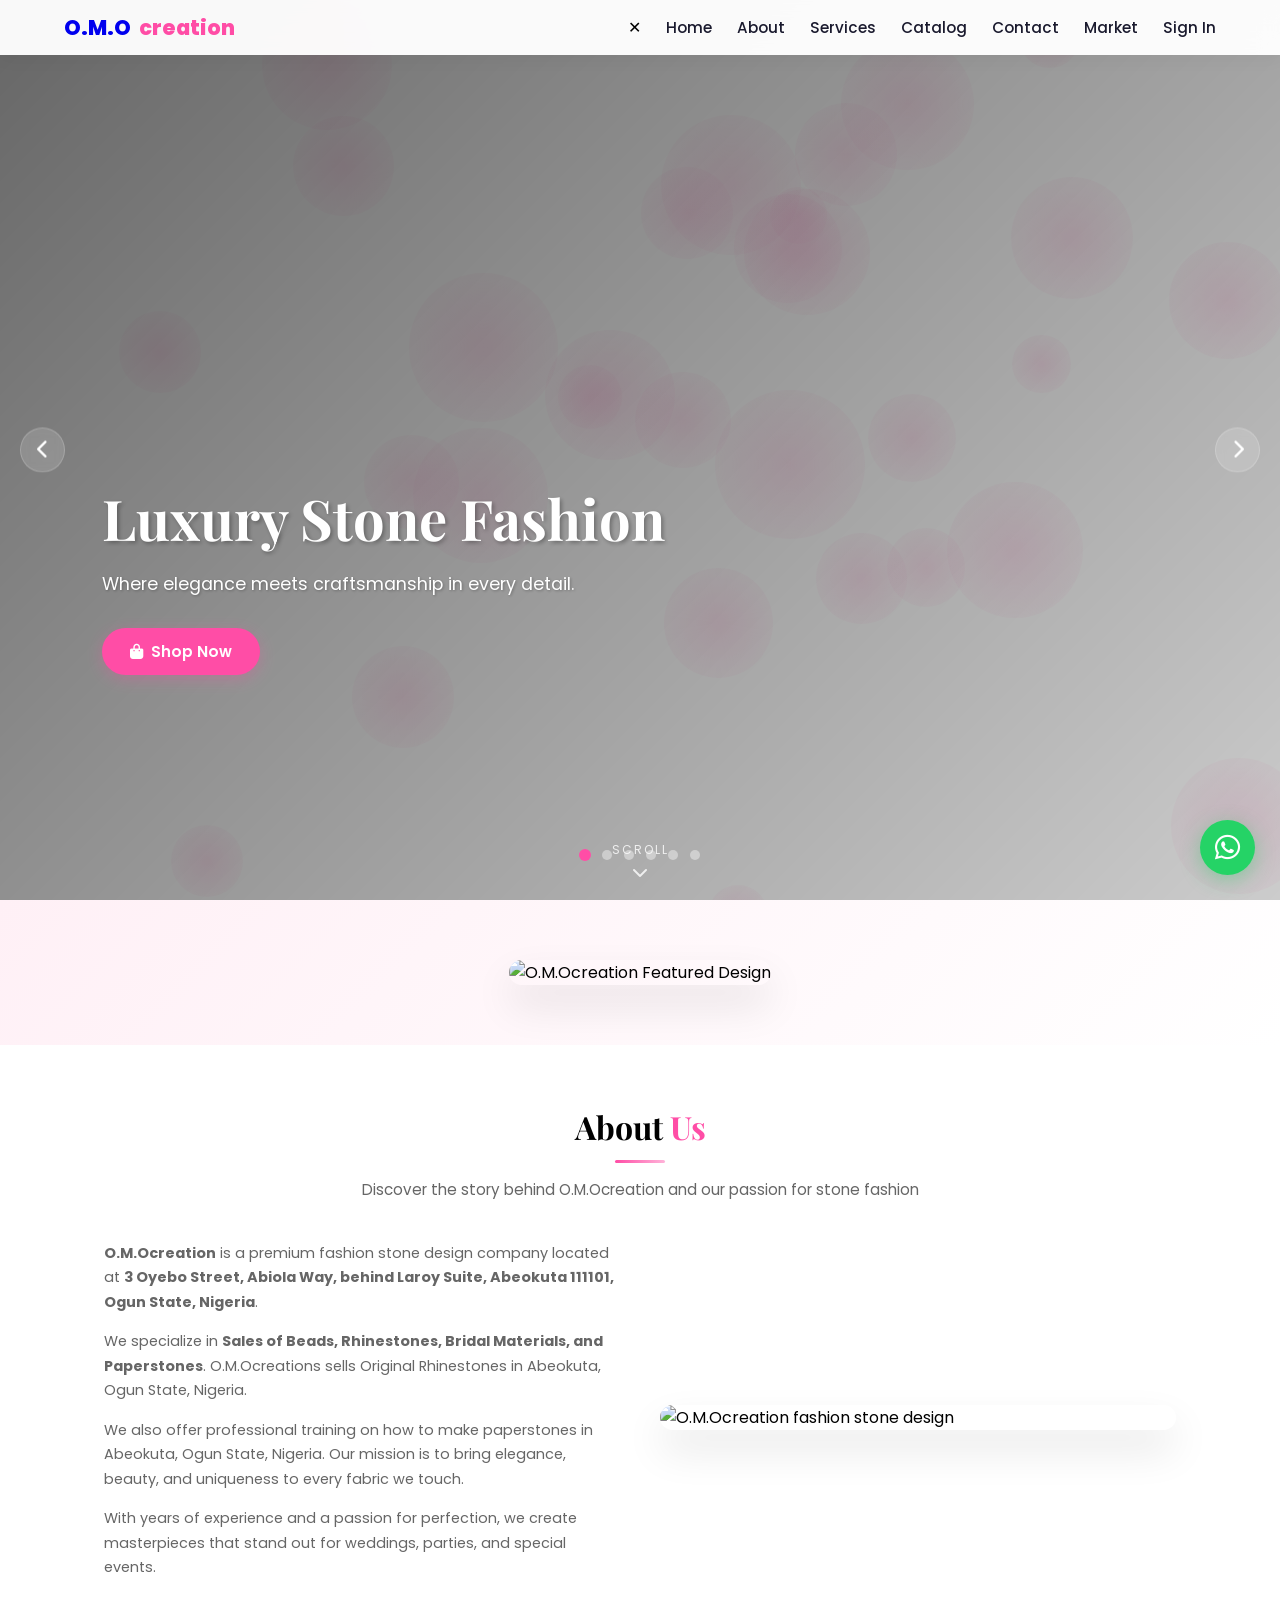
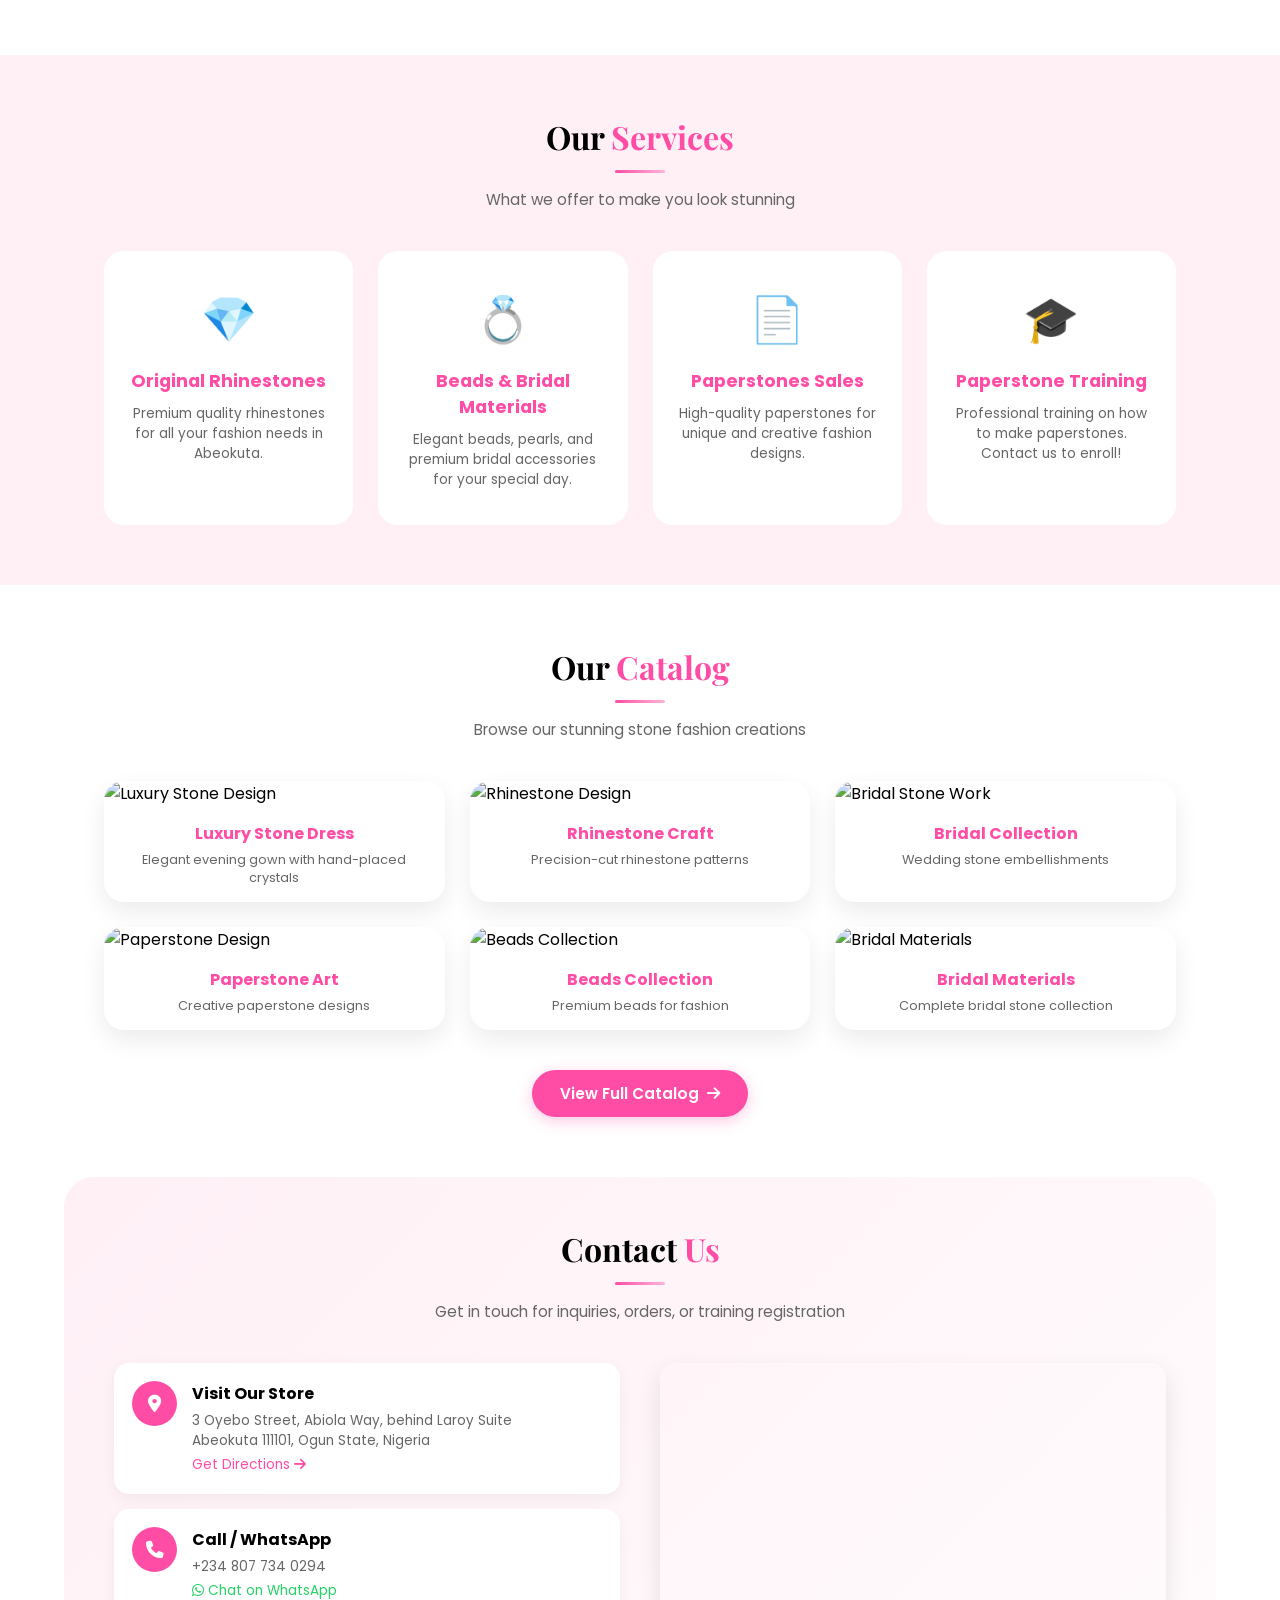
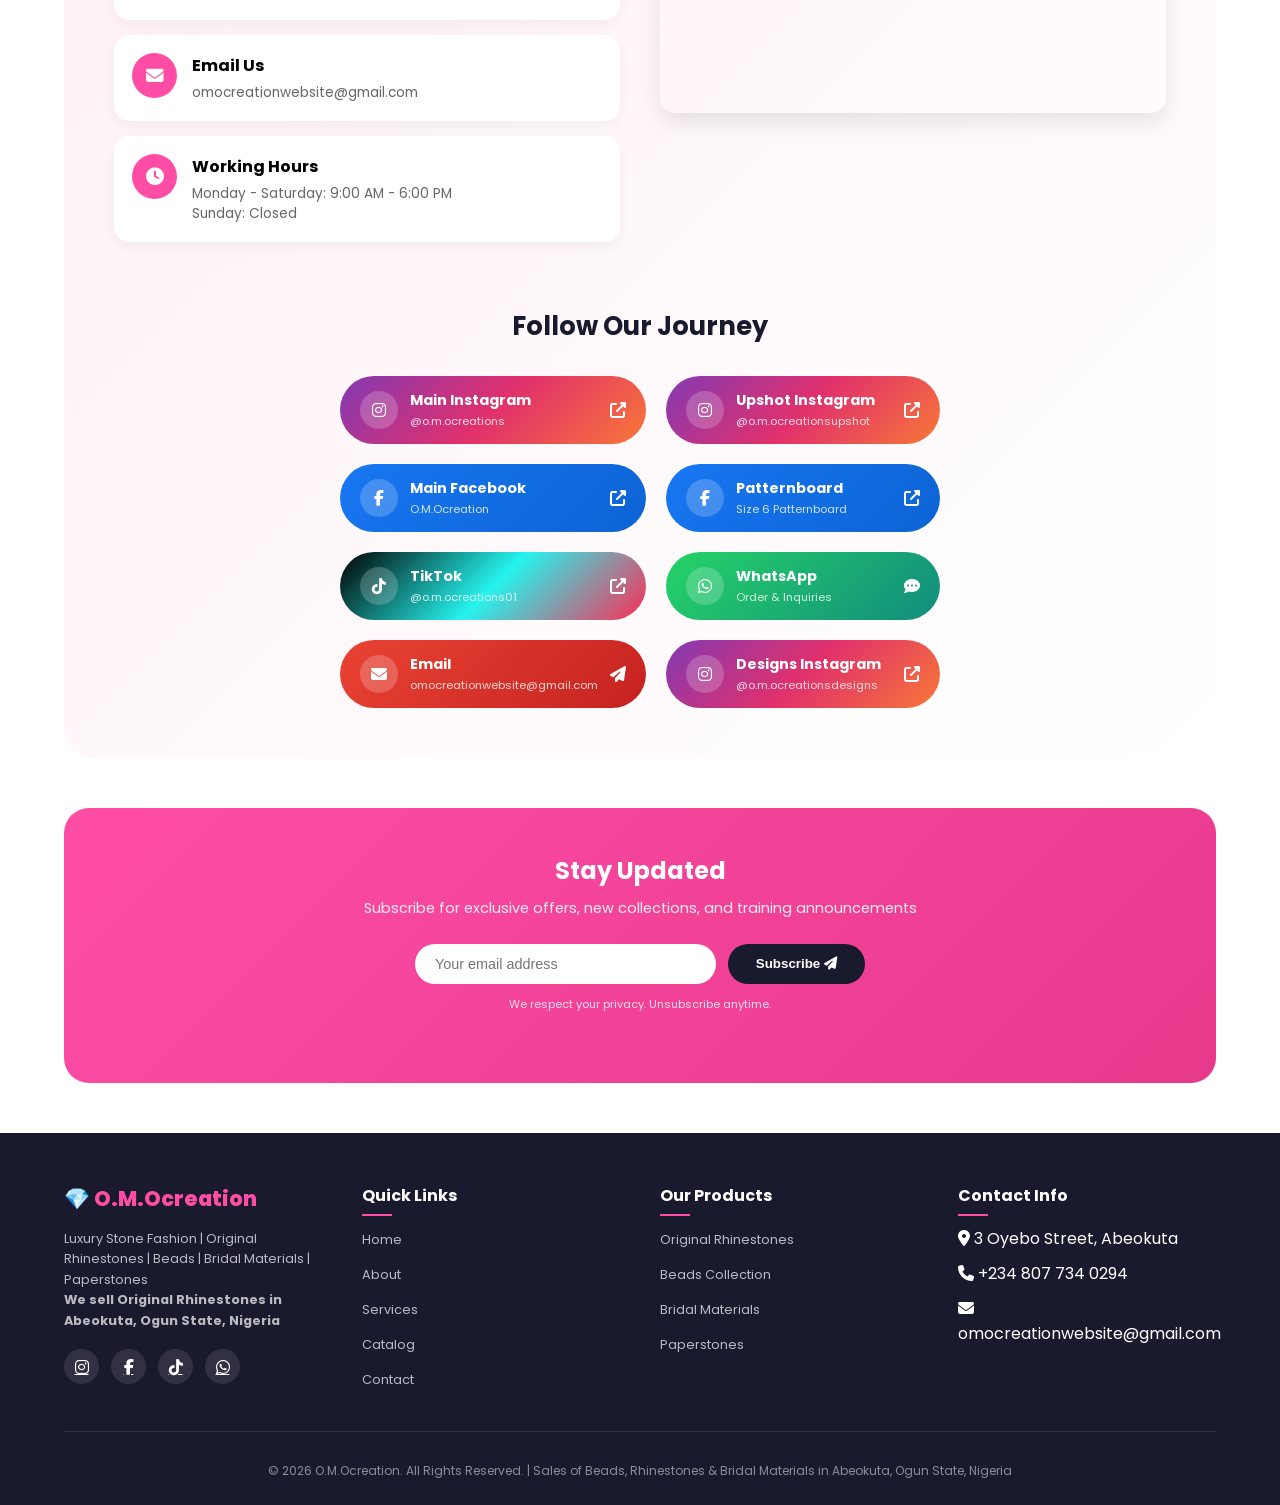
==== commit 1c4948f4: "Update index.html" ====
--- a/index.html
+++ b/index.html
@@ -3,181 +3,903 @@
 <head>
   <meta charset="UTF-8" />
   <meta name="viewport" content="width=device-width, initial-scale=1.0, user-scalable=yes, viewport-fit=cover" />
-  <title>O.M.Ocreation - Luxury Stone Fashion</title>
+  <title>O.M.Ocreation - Luxury Stone Fashion | Rhinestones & Beads Abeokuta</title>
+  
   <link href="https://fonts.googleapis.com/css2?family=Poppins:wght@300;400;500;600;700;800&family=Playfair+Display:wght@400;500;600;700;800&display=swap" rel="stylesheet">
   <link rel="stylesheet" href="https://cdnjs.cloudflare.com/ajax/libs/font-awesome/6.4.0/css/all.min.css">
+  
   <style>
-    * { margin: 0; padding: 0; box-sizing: border-box; }
-    body { font-family: 'Poppins', sans-serif; background: #fff; overflow-x: hidden; }
-    :root { --pink: #ff4da6; --pink-dark: #e6398c; --pink-light: #ffb3d9; --pink-soft: #fff0f6; --dark: #1a1a2e; --gray: #666; }
+    * {
+      margin: 0;
+      padding: 0;
+      box-sizing: border-box;
+    }
+    
+    body {
+      font-family: 'Poppins', sans-serif;
+      background: #ffffff;
+      overflow-x: hidden;
+    }
+    
+    :root {
+      --pink: #ff4da6;
+      --pink-dark: #e6398c;
+      --pink-light: #ffb3d9;
+      --pink-soft: #fff0f6;
+      --dark: #1a1a2e;
+      --gray: #666;
+    }
+    
     ::-webkit-scrollbar { width: 8px; }
     ::-webkit-scrollbar-track { background: var(--pink-soft); }
     ::-webkit-scrollbar-thumb { background: var(--pink); border-radius: 10px; }
     
-    /* Floating particles */
-    .particles { position: fixed; top: 0; left: 0; width: 100%; height: 100%; pointer-events: none; z-index: -1; }
-    .particle { position: absolute; background: radial-gradient(circle, var(--pink-light), transparent); border-radius: 50%; opacity: 0.3; animation: float 20s infinite ease-in-out; }
-    @keyframes float { 0%,100% { transform: translateY(0) translateX(0); } 25% { transform: translateY(-50px) translateX(30px); } 50% { transform: translateY(30px) translateX(-20px); } 75% { transform: translateY(-30px) translateX(40px); } }
-    
-    /* Navigation */
-    .navbar { position: fixed; top: 0; left: 0; width: 100%; background: rgba(255,255,255,0.96); backdrop-filter: blur(10px); z-index: 1000; padding: 12px 5%; transition: 0.3s; box-shadow: 0 2px 20px rgba(0,0,0,0.05); }
-    .navbar.scrolled { padding: 8px 5%; background: rgba(255,255,255,0.98); box-shadow: 0 5px 25px rgba(0,0,0,0.1); }
-    .nav-container { display: flex; justify-content: space-between; align-items: center; max-width: 1200px; margin: 0 auto; }
-    .logo { display: flex; align-items: center; gap: 8px; text-decoration: none; flex-shrink: 0; }
-    .logo img { height: 50px; width: auto; max-width: 180px; object-fit: contain; }
-    .logo span { font-size: 1.3rem; font-weight: 800; }
+    /* Floating Particles */
+    .particles {
+      position: fixed;
+      top: 0;
+      left: 0;
+      width: 100%;
+      height: 100%;
+      pointer-events: none;
+      z-index: -1;
+    }
+    
+    .particle {
+      position: absolute;
+      background: radial-gradient(circle, var(--pink-light), transparent);
+      border-radius: 50%;
+      opacity: 0.3;
+      animation: float 20s infinite ease-in-out;
+    }
+    
+    @keyframes float {
+      0%, 100% { transform: translateY(0) translateX(0); }
+      25% { transform: translateY(-50px) translateX(30px); }
+      50% { transform: translateY(30px) translateX(-20px); }
+      75% { transform: translateY(-30px) translateX(40px); }
+    }
+    
+    /* NAVIGATION */
+    .navbar {
+      position: fixed;
+      top: 0;
+      left: 0;
+      width: 100%;
+      background: rgba(255,255,255,0.96);
+      backdrop-filter: blur(10px);
+      z-index: 1000;
+      padding: 12px 5%;
+      transition: 0.3s;
+      box-shadow: 0 2px 20px rgba(0,0,0,0.05);
+    }
+    
+    .navbar.scrolled {
+      padding: 8px 5%;
+      background: rgba(255,255,255,0.98);
+      box-shadow: 0 5px 25px rgba(0,0,0,0.1);
+    }
+    
+    .nav-container {
+      display: flex;
+      justify-content: space-between;
+      align-items: center;
+      max-width: 1200px;
+      margin: 0 auto;
+    }
+    
+    .logo {
+      display: flex;
+      align-items: center;
+      gap: 8px;
+      text-decoration: none;
+      flex-shrink: 0;
+    }
+    
+    .logo img {
+      height: 50px;
+      width: auto;
+      max-width: 180px;
+      object-fit: contain;
+    }
+    
+    .logo span {
+      font-size: 1.3rem;
+      font-weight: 800;
+    }
+    
     .logo span:first-child { color: var(--dark); }
     .logo span:last-child { color: var(--pink); }
-    .nav-menu { display: flex; gap: 25px; list-style: none; }
-    .nav-link { text-decoration: none; color: var(--dark); font-weight: 500; transition: 0.3s; font-size: 0.95rem; position: relative; }
-    .nav-link::after { content: ''; position: absolute; bottom: -5px; left: 0; width: 0; height: 2px; background: var(--pink); transition: 0.3s; }
+    
+    .nav-menu {
+      display: flex;
+      gap: 25px;
+      list-style: none;
+    }
+    
+    .nav-link {
+      text-decoration: none;
+      color: var(--dark);
+      font-weight: 500;
+      transition: 0.3s;
+      font-size: 0.95rem;
+      position: relative;
+    }
+    
+    .nav-link::after {
+      content: '';
+      position: absolute;
+      bottom: -5px;
+      left: 0;
+      width: 0;
+      height: 2px;
+      background: var(--pink);
+      transition: 0.3s;
+    }
+    
     .nav-link:hover::after { width: 100%; }
     .nav-link:hover { color: var(--pink); }
-    .hamburger { display: none; flex-direction: column; gap: 5px; cursor: pointer; z-index: 1002; }
-    .hamburger span { width: 25px; height: 2.5px; background: var(--dark); transition: 0.3s; border-radius: 2px; }
+    
+    .hamburger {
+      display: none;
+      flex-direction: column;
+      gap: 5px;
+      cursor: pointer;
+      z-index: 1002;
+    }
+    
+    .hamburger span {
+      width: 25px;
+      height: 2.5px;
+      background: var(--dark);
+      transition: 0.3s;
+      border-radius: 2px;
+    }
+    
+    /* Mobile Menu */
     @media (max-width: 768px) {
       .hamburger { display: flex; }
-      .nav-menu { position: fixed; top: 0; right: -100%; width: 75%; max-width: 280px; height: 100vh; background: linear-gradient(135deg, #1a1a2e, #2d2d4a); flex-direction: column; align-items: center; justify-content: center; gap: 30px; transition: 0.4s ease-in-out; z-index: 1001; box-shadow: -5px 0 30px rgba(0,0,0,0.3); }
+      
+      .nav-menu {
+        position: fixed;
+        top: 0;
+        right: -100%;
+        width: 75%;
+        max-width: 280px;
+        height: 100vh;
+        background: linear-gradient(135deg, #1a1a2e, #2d2d4a);
+        flex-direction: column;
+        align-items: center;
+        justify-content: center;
+        gap: 30px;
+        transition: 0.4s ease-in-out;
+        z-index: 1001;
+        box-shadow: -5px 0 30px rgba(0,0,0,0.3);
+      }
+      
       .nav-menu.active { right: 0; }
-      .nav-menu .nav-link { color: white; font-size: 1.1rem; }
-      .close-btn { position: absolute; top: 20px; right: 20px; font-size: 28px; color: white; cursor: pointer; width: 40px; height: 40px; display: flex; align-items: center; justify-content: center; border-radius: 50%; background: rgba(255,255,255,0.1); transition: 0.3s; }
-      .close-btn:hover { background: var(--pink); transform: rotate(90deg); }
-      .hamburger.active { opacity: 0; visibility: hidden; }
-    }
-    
-    /* Hero Slider */
-    .hero { height: 100vh; position: relative; overflow: hidden; }
-    .slide { position: absolute; top: 0; left: 0; width: 100%; height: 100%; background-size: cover; background-position: center; background-repeat: no-repeat; opacity: 0; transition: opacity 0.8s ease-in-out; z-index: 1; }
-    .slide.active { opacity: 1; z-index: 2; }
-    .slide-overlay { position: absolute; inset: 0; background: linear-gradient(135deg, rgba(0,0,0,0.4), rgba(0,0,0,0.2)); }
-    .slide-content { position: absolute; bottom: 20%; left: 8%; right: 8%; z-index: 3; color: white; max-width: 500px; }
-    .slide-content h1 { font-size: 2.5rem; font-family: 'Playfair Display', serif; margin-bottom: 15px; }
-    .slide-content p { font-size: 1rem; margin-bottom: 25px; line-height: 1.5; }
-    .slider-btn { position: absolute; top: 50%; transform: translateY(-50%); width: 40px; height: 40px; background: rgba(255,255,255,0.2); border-radius: 50%; display: flex; align-items: center; justify-content: center; cursor: pointer; z-index: 10; transition: 0.3s; color: white; font-size: 1rem; }
-    .slider-btn:hover { background: var(--pink); }
-    .slider-prev { left: 15px; }
-    .slider-next { right: 15px; }
-    .slider-dots { position: absolute; bottom: 20px; left: 50%; transform: translateX(-50%); display: flex; gap: 10px; z-index: 10; }
-    .dot { width: 8px; height: 8px; border-radius: 50%; background: rgba(255,255,255,0.5); cursor: pointer; transition: 0.3s; }
-    .dot.active { background: var(--pink); width: 20px; border-radius: 10px; }
-    
-    /* Divider Image */
-    .divider-section { padding: 60px 5%; text-align: center; background: linear-gradient(135deg, var(--pink-soft), white); }
-    .divider-image { max-width: 100%; border-radius: 20px; box-shadow: 0 20px 40px rgba(0,0,0,0.1); transition: 0.4s; }
-    .divider-image:hover { transform: scale(1.02); box-shadow: 0 25px 50px rgba(255,77,166,0.2); }
-    
-    /* Buttons */
-    .btn { display: inline-flex; align-items: center; gap: 8px; padding: 10px 24px; border-radius: 50px; font-weight: 600; text-decoration: none; transition: 0.3s; font-size: 0.9rem; }
-    .btn-primary { background: var(--pink); color: white; box-shadow: 0 4px 15px rgba(255,77,166,0.3); }
-    .btn-primary:hover { transform: translateY(-2px); background: var(--pink-dark); box-shadow: 0 8px 25px rgba(255,77,166,0.4); }
-    .btn-outline { border: 2px solid white; color: white; background: transparent; }
-    .btn-outline:hover { background: white; color: var(--pink); transform: translateY(-2px); }
-    
-    /* Sections */
-    .section { padding: 60px 5%; max-width: 1200px; margin: 0 auto; }
-    .section-title { text-align: center; font-size: 2rem; font-family: 'Playfair Display', serif; margin-bottom: 15px; }
+      
+      .nav-menu .nav-link {
+        color: white;
+        font-size: 1.1rem;
+      }
+      
+      .close-btn {
+        position: absolute;
+        top: 20px;
+        right: 20px;
+        font-size: 28px;
+        color: white;
+        cursor: pointer;
+        width: 40px;
+        height: 40px;
+        display: flex;
+        align-items: center;
+        justify-content: center;
+        border-radius: 50%;
+        background: rgba(255,255,255,0.1);
+        transition: 0.3s;
+      }
+      
+      .close-btn:hover {
+        background: var(--pink);
+        transform: rotate(90deg);
+      }
+      
+      .hamburger.active {
+        opacity: 0;
+        visibility: hidden;
+      }
+    }
+    
+    /* HERO SLIDER */
+    .hero {
+      height: 100vh;
+      position: relative;
+      overflow: hidden;
+      margin-top: 0;
+    }
+    
+    .slide {
+      position: absolute;
+      top: 0;
+      left: 0;
+      width: 100%;
+      height: 100%;
+      opacity: 0;
+      transition: opacity 1s ease-in-out;
+      z-index: 1;
+    }
+    
+    .slide.active {
+      opacity: 1;
+      z-index: 2;
+    }
+
+    .slide-bg {
+      position: absolute;
+      top: 0;
+      left: 0;
+      width: 100%;
+      height: 100%;
+      background-size: cover;
+      background-position: center;
+      background-repeat: no-repeat;
+      transform: scale(1);
+      transition: transform 6s ease-in-out;
+    }
+
+    .slide.active .slide-bg {
+      transform: scale(1.1);
+    }
+    
+    .slide-overlay {
+      position: absolute;
+      inset: 0;
+      background: linear-gradient(135deg, rgba(0,0,0,0.6), rgba(0,0,0,0.2));
+    }
+    
+    .slide-content {
+      position: absolute;
+      bottom: 25%;
+      left: 8%;
+      right: 8%;
+      z-index: 3;
+      color: white;
+      max-width: 600px;
+    }
+    
+    .slide-content h1 {
+      font-size: 3.5rem;
+      font-family: 'Playfair Display', serif;
+      margin-bottom: 15px;
+      text-shadow: 2px 2px 4px rgba(0,0,0,0.3);
+      opacity: 0;
+      transform: translateY(30px);
+      transition: all 0.8s cubic-bezier(0.2, 0.8, 0.2, 1);
+    }
+    
+    .slide-content p {
+      font-size: 1.1rem;
+      margin-bottom: 30px;
+      line-height: 1.6;
+      text-shadow: 1px 1px 3px rgba(0,0,0,0.3);
+      opacity: 0;
+      transform: translateY(30px);
+      transition: all 0.8s cubic-bezier(0.2, 0.8, 0.2, 1);
+    }
+
+    .slide-content .btn {
+      opacity: 0;
+      transform: translateY(30px);
+      transition: all 0.8s cubic-bezier(0.2, 0.8, 0.2, 1);
+    }
+
+    .slide.active .slide-content h1 {
+      opacity: 1;
+      transform: translateY(0);
+      transition-delay: 0.3s;
+    }
+
+    .slide.active .slide-content p {
+      opacity: 1;
+      transform: translateY(0);
+      transition-delay: 0.5s;
+    }
+
+    .slide.active .slide-content .btn {
+      opacity: 1;
+      transform: translateY(0);
+      transition-delay: 0.7s;
+    }
+    
+    .slider-btn {
+      position: absolute;
+      top: 50%;
+      transform: translateY(-50%);
+      width: 45px;
+      height: 45px;
+      background: rgba(255,255,255,0.15);
+      border-radius: 50%;
+      display: flex;
+      align-items: center;
+      justify-content: center;
+      cursor: pointer;
+      z-index: 10;
+      transition: 0.3s;
+      color: white;
+      font-size: 1.2rem;
+      backdrop-filter: blur(5px);
+      border: 1px solid rgba(255,255,255,0.2);
+    }
+    
+    .slider-btn:hover { 
+      background: var(--pink); 
+      transform: translateY(-50%) scale(1.1);
+      border-color: var(--pink);
+    }
+    .slider-prev { left: 20px; }
+    .slider-next { right: 20px; }
+    
+    .slider-dots {
+      position: absolute;
+      bottom: 40px;
+      left: 50%;
+      transform: translateX(-50%);
+      display: flex;
+      gap: 12px;
+      z-index: 10;
+    }
+    
+    .dot {
+      width: 10px;
+      height: 10px;
+      border-radius: 50%;
+      background: rgba(255,255,255,0.4);
+      cursor: pointer;
+      transition: all 0.4s ease;
+    }
+    
+    .dot.active {
+      background: var(--pink);
+      transform: scale(1.2);
+    }
+
+    .scroll-indicator {
+      position: absolute;
+      bottom: 20px;
+      left: 50%;
+      transform: translateX(-50%);
+      z-index: 10;
+      color: white;
+      display: flex;
+      flex-direction: column;
+      align-items: center;
+      opacity: 0.8;
+      animation: bounce 2s infinite;
+      text-decoration: none;
+    }
+
+    .scroll-indicator span {
+      font-size: 0.75rem;
+      letter-spacing: 2px;
+      margin-bottom: 5px;
+      text-transform: uppercase;
+    }
+
+    @keyframes bounce {
+      0%, 20%, 50%, 80%, 100% { transform: translateY(0) translateX(-50%); }
+      40% { transform: translateY(-15px) translateX(-50%); }
+      60% { transform: translateY(-7px) translateX(-50%); }
+    }
+    
+    /* DIVIDER IMAGE */
+    .divider-section {
+      padding: 60px 5%;
+      text-align: center;
+      background: linear-gradient(135deg, var(--pink-soft), white);
+    }
+    
+    .divider-image {
+      max-width: 100%;
+      border-radius: 20px;
+      box-shadow: 0 20px 40px rgba(0,0,0,0.1);
+      transition: 0.4s;
+    }
+    
+    .divider-image:hover {
+      transform: scale(1.02);
+      box-shadow: 0 25px 50px rgba(255,77,166,0.2);
+    }
+    
+    /* BUTTONS */
+    .btn {
+      display: inline-flex;
+      align-items: center;
+      gap: 8px;
+      padding: 12px 28px;
+      border-radius: 50px;
+      font-weight: 600;
+      text-decoration: none;
+      transition: 0.3s;
+      font-size: 0.95rem;
+    }
+    
+    .btn-primary {
+      background: var(--pink);
+      color: white;
+      box-shadow: 0 4px 15px rgba(255,77,166,0.3);
+    }
+    
+    .btn-primary:hover {
+      transform: translateY(-3px);
+      background: var(--pink-dark);
+      box-shadow: 0 8px 25px rgba(255,77,166,0.4);
+    }
+    
+    .btn-outline {
+      border: 2px solid white;
+      color: white;
+      background: rgba(255,255,255,0.1);
+      backdrop-filter: blur(5px);
+    }
+    
+    .btn-outline:hover {
+      background: white;
+      color: var(--dark);
+      transform: translateY(-3px);
+    }
+    
+    /* SECTIONS */
+    .section {
+      padding: 60px 5%;
+      max-width: 1200px;
+      margin: 0 auto;
+    }
+    
+    .section-title {
+      text-align: center;
+      font-size: 2rem;
+      font-family: 'Playfair Display', serif;
+      margin-bottom: 15px;
+    }
+    
     .section-title span { color: var(--pink); }
-    .section-title::after { content: ''; display: block; width: 50px; height: 3px; background: linear-gradient(90deg, var(--pink), var(--pink-light)); margin: 12px auto 0; border-radius: 3px; }
-    .section-subtitle { text-align: center; color: var(--gray); max-width: 600px; margin: 15px auto 40px; font-size: 0.95rem; }
-    
-    /* About */
-    .about-grid { display: flex; gap: 40px; align-items: center; flex-wrap: wrap; }
+    
+    .section-title::after {
+      content: '';
+      display: block;
+      width: 50px;
+      height: 3px;
+      background: linear-gradient(90deg, var(--pink), var(--pink-light));
+      margin: 12px auto 0;
+      border-radius: 3px;
+    }
+    
+    .section-subtitle {
+      text-align: center;
+      color: var(--gray);
+      max-width: 600px;
+      margin: 15px auto 40px;
+      font-size: 0.95rem;
+    }
+    
+    /* ABOUT */
+    .about-grid {
+      display: flex;
+      gap: 40px;
+      align-items: center;
+      flex-wrap: wrap;
+    }
+    
     .about-text { flex: 1; }
-    .about-text p { color: var(--gray); margin-bottom: 15px; line-height: 1.7; font-size: 0.9rem; }
-    .about-image { flex: 1; border-radius: 20px; overflow: hidden; box-shadow: 0 20px 40px rgba(0,0,0,0.1); transition: 0.4s; }
-    .about-image:hover { transform: translateY(-5px); box-shadow: 0 25px 50px rgba(255,77,166,0.15); }
-    .about-image img { width: 100%; height: auto; display: block; transition: 0.4s; }
+    .about-text p {
+      color: var(--gray);
+      margin-bottom: 15px;
+      line-height: 1.7;
+      font-size: 0.9rem;
+    }
+    
+    .about-image {
+      flex: 1;
+      border-radius: 20px;
+      overflow: hidden;
+      box-shadow: 0 20px 40px rgba(0,0,0,0.1);
+      transition: 0.4s;
+    }
+    
+    .about-image:hover {
+      transform: translateY(-5px);
+      box-shadow: 0 25px 50px rgba(255,77,166,0.15);
+    }
+    
+    .about-image img {
+      width: 100%;
+      height: auto;
+      display: block;
+      transition: 0.4s;
+    }
+    
     .about-image:hover img { transform: scale(1.03); }
     
-    /* Services */
+    /* SERVICES */
     .services { background: var(--pink-soft); }
-    .services-grid { display: flex; gap: 25px; flex-wrap: wrap; }
-    .service-card { background: white; padding: 35px 25px; text-align: center; border-radius: 20px; flex: 1; min-width: 200px; transition: 0.4s; cursor: pointer; position: relative; overflow: hidden; }
-    .service-card::before { content: ''; position: absolute; top: 0; left: -100%; width: 100%; height: 100%; background: linear-gradient(90deg, transparent, rgba(255,77,166,0.1), transparent); transition: 0.5s; }
+    .services-grid {
+      display: flex;
+      gap: 25px;
+      flex-wrap: wrap;
+    }
+    
+    .service-card {
+      background: white;
+      padding: 35px 25px;
+      text-align: center;
+      border-radius: 20px;
+      flex: 1;
+      min-width: 200px;
+      transition: 0.4s;
+      cursor: pointer;
+      position: relative;
+      overflow: hidden;
+    }
+    
+    .service-card::before {
+      content: '';
+      position: absolute;
+      top: 0;
+      left: -100%;
+      width: 100%;
+      height: 100%;
+      background: linear-gradient(90deg, transparent, rgba(255,77,166,0.1), transparent);
+      transition: 0.5s;
+    }
+    
     .service-card:hover::before { left: 100%; }
-    .service-card:hover { transform: translateY(-8px); box-shadow: 0 20px 40px rgba(255,77,166,0.2); }
+    .service-card:hover {
+      transform: translateY(-8px);
+      box-shadow: 0 20px 40px rgba(255,77,166,0.2);
+    }
+    
     .service-icon { font-size: 2.8rem; margin-bottom: 15px; }
     .service-card h3 { font-size: 1.1rem; margin-bottom: 10px; color: var(--pink); }
     .service-card p { font-size: 0.85rem; color: var(--gray); }
     
-    /* Gallery */
-    .gallery-grid { display: flex; gap: 25px; flex-wrap: wrap; }
-    .gallery-item { flex: 1; min-width: 260px; border-radius: 20px; overflow: hidden; box-shadow: 0 10px 25px rgba(0,0,0,0.08); transition: 0.4s; background: white; }
-    .gallery-item:hover { transform: translateY(-8px); box-shadow: 0 25px 45px rgba(255,77,166,0.15); }
-    .gallery-item img { width: 100%; height: 250px; object-fit: cover; transition: 0.5s; }
+    /* GALLERY */
+    .gallery-grid {
+      display: flex;
+      gap: 25px;
+      flex-wrap: wrap;
+    }
+    
+    .gallery-item {
+      flex: 1;
+      min-width: 260px;
+      border-radius: 20px;
+      overflow: hidden;
+      box-shadow: 0 10px 25px rgba(0,0,0,0.08);
+      transition: 0.4s;
+      background: white;
+    }
+    
+    .gallery-item:hover {
+      transform: translateY(-8px);
+      box-shadow: 0 25px 45px rgba(255,77,166,0.15);
+    }
+    
+    .gallery-item img {
+      width: 100%;
+      height: 250px;
+      object-fit: cover;
+      transition: 0.5s;
+    }
+    
     .gallery-item:hover img { transform: scale(1.05); }
-    .gallery-info { padding: 15px; text-align: center; }
+    
+    .gallery-info {
+      padding: 15px;
+      text-align: center;
+    }
+    
     .gallery-info h3 { font-size: 1rem; color: var(--pink); margin-bottom: 5px; }
     .gallery-info p { font-size: 0.8rem; color: var(--gray); }
     
-    /* Contact */
-    .contact-section { background: linear-gradient(135deg, var(--pink-soft), white); border-radius: 30px; margin: 0 5% 50px; padding: 50px; }
-    .contact-grid { display: flex; gap: 40px; flex-wrap: wrap; }
+    /* CONTACT */
+    .contact-section {
+      background: linear-gradient(135deg, var(--pink-soft), white);
+      border-radius: 30px;
+      margin: 0 5% 50px;
+      padding: 50px;
+    }
+    
+    .contact-grid {
+      display: flex;
+      gap: 40px;
+      flex-wrap: wrap;
+    }
+    
     .contact-info { flex: 1; }
     .map-container { flex: 1; }
-    .info-card { display: flex; gap: 15px; padding: 18px; background: white; border-radius: 15px; margin-bottom: 15px; transition: 0.3s; box-shadow: 0 5px 15px rgba(0,0,0,0.05); }
-    .info-card:hover { background: var(--pink-soft); transform: translateX(8px); box-shadow: 0 10px 25px rgba(255,77,166,0.1); }
-    .info-icon { width: 45px; height: 45px; background: var(--pink); border-radius: 50%; display: flex; align-items: center; justify-content: center; color: white; font-size: 1.1rem; flex-shrink: 0; }
+    
+    .info-card {
+      display: flex;
+      gap: 15px;
+      padding: 18px;
+      background: white;
+      border-radius: 15px;
+      margin-bottom: 15px;
+      transition: 0.3s;
+      box-shadow: 0 5px 15px rgba(0,0,0,0.05);
+    }
+    
+    .info-card:hover {
+      background: var(--pink-soft);
+      transform: translateX(8px);
+      box-shadow: 0 10px 25px rgba(255,77,166,0.1);
+    }
+    
+    .info-icon {
+      width: 45px;
+      height: 45px;
+      background: var(--pink);
+      border-radius: 50%;
+      display: flex;
+      align-items: center;
+      justify-content: center;
+      color: white;
+      font-size: 1.1rem;
+      flex-shrink: 0;
+    }
+    
     .info-content h4 { font-size: 1rem; margin-bottom: 5px; }
-    .info-content p, .info-content a { font-size: 0.85rem; color: var(--gray); text-decoration: none; }
+    .info-content p, .info-content a {
+      font-size: 0.85rem;
+      color: var(--gray);
+      text-decoration: none;
+    }
     .info-content a:hover { color: var(--pink); }
-    .map-container iframe { width: 100%; height: 350px; border-radius: 15px; border: 0; box-shadow: 0 10px 25px rgba(0,0,0,0.1); }
-    
-    /* Social 2x2 */
-    .social-section { margin-top: 50px; text-align: center; }
-    .social-title { font-size: 1.6rem; margin-bottom: 30px; color: var(--dark); }
-    .social-grid { display: grid; grid-template-columns: repeat(2, 1fr); gap: 20px; max-width: 600px; margin: 0 auto; }
-    .social-card { display: flex; align-items: center; gap: 12px; padding: 14px 20px; border-radius: 60px; text-decoration: none; transition: 0.3s; color: white; }
-    .social-card:hover { transform: translateY(-3px) scale(1.02); }
+    
+    .map-container iframe {
+      width: 100%;
+      height: 350px;
+      border-radius: 15px;
+      border: 0;
+      box-shadow: 0 10px 25px rgba(0,0,0,0.1);
+    }
+    
+    /* SOCIAL - 2x2 GRID */
+    .social-section {
+      margin-top: 50px;
+      text-align: center;
+    }
+    
+    .social-title {
+      font-size: 1.6rem;
+      margin-bottom: 30px;
+      color: var(--dark);
+    }
+    
+    .social-grid {
+      display: grid;
+      grid-template-columns: repeat(2, 1fr);
+      gap: 20px;
+      max-width: 600px;
+      margin: 0 auto;
+    }
+    
+    .social-card {
+      display: flex;
+      align-items: center;
+      gap: 12px;
+      padding: 14px 20px;
+      border-radius: 60px;
+      text-decoration: none;
+      transition: 0.3s;
+      color: white;
+    }
+    
+    .social-card:hover {
+      transform: translateY(-3px) scale(1.02);
+    }
+    
     .social-card.instagram { background: linear-gradient(135deg, #833AB4, #E1306C, #F77737); }
     .social-card.facebook { background: linear-gradient(135deg, #1877F2, #0C63D4); }
     .social-card.tiktok { background: linear-gradient(135deg, #000, #25F4EE, #FE2C55); }
     .social-card.whatsapp { background: linear-gradient(135deg, #25D366, #128C7E); }
     .social-card.email { background: linear-gradient(135deg, #EA4335, #C5221F); }
-    .social-icon { width: 38px; height: 38px; background: rgba(255,255,255,0.2); border-radius: 50%; display: flex; align-items: center; justify-content: center; font-size: 1rem; }
-    .social-info { flex: 1; text-align: left; }
+    
+    .social-icon {
+      width: 38px;
+      height: 38px;
+      background: rgba(255,255,255,0.2);
+      border-radius: 50%;
+      display: flex;
+      align-items: center;
+      justify-content: center;
+      font-size: 1rem;
+    }
+    
+    .social-info {
+      flex: 1;
+      text-align: left;
+    }
+    
     .social-info h4 { font-size: 0.9rem; margin-bottom: 2px; }
     .social-info p { font-size: 0.7rem; opacity: 0.8; }
     
-    /* Newsletter */
-    .newsletter { background: linear-gradient(135deg, var(--pink), var(--pink-dark)); padding: 45px 35px; border-radius: 25px; text-align: center; color: white; margin: 0 5% 50px; }
+    /* NEWSLETTER */
+    .newsletter {
+      background: linear-gradient(135deg, var(--pink), var(--pink-dark));
+      padding: 45px 35px;
+      border-radius: 25px;
+      text-align: center;
+      color: white;
+      margin: 0 5% 50px;
+    }
+    
     .newsletter h3 { font-size: 1.5rem; margin-bottom: 10px; }
     .newsletter p { font-size: 0.9rem; margin-bottom: 25px; opacity: 0.9; }
-    .newsletter-form { display: flex; gap: 12px; max-width: 450px; margin: 0 auto; flex-wrap: wrap; }
-    .newsletter-form input { flex: 1; padding: 12px 20px; border: none; border-radius: 50px; font-size: 0.9rem; outline: none; }
-    .newsletter-form button { padding: 12px 28px; background: var(--dark); color: white; border: none; border-radius: 50px; font-weight: 600; cursor: pointer; transition: 0.3s; }
-    .newsletter-form button:hover { background: #2b2b3b; transform: translateY(-2px); }
-    
-    /* Footer */
-    .footer { background: var(--dark); color: white; padding: 50px 5% 25px; }
-    .footer-grid { display: flex; gap: 40px; flex-wrap: wrap; max-width: 1200px; margin: 0 auto; }
+    
+    .newsletter-form {
+      display: flex;
+      gap: 12px;
+      max-width: 450px;
+      margin: 0 auto;
+      flex-wrap: wrap;
+    }
+    
+    .newsletter-form input {
+      flex: 1;
+      padding: 12px 20px;
+      border: none;
+      border-radius: 50px;
+      font-size: 0.9rem;
+      outline: none;
+    }
+    
+    .newsletter-form button {
+      padding: 12px 28px;
+      background: var(--dark);
+      color: white;
+      border: none;
+      border-radius: 50px;
+      font-weight: 600;
+      cursor: pointer;
+      transition: 0.3s;
+    }
+    
+    .newsletter-form button:hover {
+      background: #2b2b3b;
+      transform: translateY(-2px);
+    }
+    
+    /* FOOTER */
+    .footer {
+      background: var(--dark);
+      color: white;
+      padding: 50px 5% 25px;
+    }
+    
+    .footer-grid {
+      display: flex;
+      gap: 40px;
+      flex-wrap: wrap;
+      max-width: 1200px;
+      margin: 0 auto;
+    }
+    
     .footer-col { flex: 1; min-width: 180px; }
     .footer-logo { font-size: 1.3rem; font-weight: 800; margin-bottom: 15px; }
     .footer-logo span { color: var(--pink); }
     .footer-col p { font-size: 0.8rem; color: rgba(255,255,255,0.7); line-height: 1.6; }
     .footer-col h4 { font-size: 1rem; margin-bottom: 18px; position: relative; }
-    .footer-col h4::after { content: ''; position: absolute; bottom: -8px; left: 0; width: 30px; height: 2px; background: var(--pink); }
+    .footer-col h4::after {
+      content: '';
+      position: absolute;
+      bottom: -8px;
+      left: 0;
+      width: 30px;
+      height: 2px;
+      background: var(--pink);
+    }
     .footer-col ul { list-style: none; }
     .footer-col ul li { margin-bottom: 10px; }
-    .footer-col ul li a { color: rgba(255,255,255,0.7); text-decoration: none; font-size: 0.8rem; transition: 0.3s; }
+    .footer-col ul li a {
+      color: rgba(255,255,255,0.7);
+      text-decoration: none;
+      font-size: 0.8rem;
+      transition: 0.3s;
+    }
     .footer-col ul li a:hover { color: var(--pink); padding-left: 5px; }
-    .footer-social { display: flex; gap: 12px; margin-top: 18px; }
-    .footer-social a { width: 35px; height: 35px; background: rgba(255,255,255,0.1); border-radius: 50%; display: flex; align-items: center; justify-content: center; color: white; transition: 0.3s; }
-    .footer-social a:hover { background: var(--pink); transform: translateY(-3px); }
-    .footer-bottom { text-align: center; padding-top: 30px; margin-top: 30px; border-top: 1px solid rgba(255,255,255,0.1); font-size: 0.75rem; color: rgba(255,255,255,0.5); }
-    
-    /* Floating buttons */
-    .whatsapp-float { position: fixed; bottom: 25px; right: 25px; width: 55px; height: 55px; background: #25D366; border-radius: 50%; display: flex; align-items: center; justify-content: center; color: white; font-size: 1.8rem; text-decoration: none; box-shadow: 0 5px 20px rgba(37,211,102,0.4); transition: 0.3s; z-index: 999; animation: pulse 2s infinite; }
+    
+    .footer-social {
+      display: flex;
+      gap: 12px;
+      margin-top: 18px;
+    }
+    .footer-social a {
+      width: 35px;
+      height: 35px;
+      background: rgba(255,255,255,0.1);
+      border-radius: 50%;
+      display: flex;
+      align-items: center;
+      justify-content: center;
+      color: white;
+      transition: 0.3s;
+    }
+    .footer-social a:hover {
+      background: var(--pink);
+      transform: translateY(-3px);
+    }
+    
+    .footer-bottom {
+      text-align: center;
+      padding-top: 30px;
+      margin-top: 30px;
+      border-top: 1px solid rgba(255,255,255,0.1);
+      font-size: 0.75rem;
+      color: rgba(255,255,255,0.5);
+    }
+    
+    /* FLOATING BUTTONS */
+    .whatsapp-float {
+      position: fixed;
+      bottom: 25px;
+      right: 25px;
+      width: 55px;
+      height: 55px;
+      background: #25D366;
+      border-radius: 50%;
+      display: flex;
+      align-items: center;
+      justify-content: center;
+      color: white;
+      font-size: 1.8rem;
+      text-decoration: none;
+      box-shadow: 0 5px 20px rgba(37,211,102,0.4);
+      transition: 0.3s;
+      z-index: 999;
+      animation: pulse 2s infinite;
+    }
+    
     .whatsapp-float:hover { transform: scale(1.08); }
-    @keyframes pulse { 0% { box-shadow: 0 0 0 0 rgba(37,211,102,0.4); } 70% { box-shadow: 0 0 0 15px rgba(37,211,102,0); } 100% { box-shadow: 0 0 0 0 rgba(37,211,102,0); } }
-    .back-to-top { position: fixed; bottom: 25px; left: 25px; width: 45px; height: 45px; background: var(--pink); border-radius: 50%; display: flex; align-items: center; justify-content: center; color: white; text-decoration: none; opacity: 0; visibility: hidden; transition: 0.3s; z-index: 999; box-shadow: 0 5px 15px rgba(0,0,0,0.15); }
+    
+    @keyframes pulse {
+      0% { box-shadow: 0 0 0 0 rgba(37,211,102,0.4); }
+      70% { box-shadow: 0 0 0 15px rgba(37,211,102,0); }
+      100% { box-shadow: 0 0 0 0 rgba(37,211,102,0); }
+    }
+    
+    .back-to-top {
+      position: fixed;
+      bottom: 25px;
+      left: 25px;
+      width: 45px;
+      height: 45px;
+      background: var(--pink);
+      border-radius: 50%;
+      display: flex;
+      align-items: center;
+      justify-content: center;
+      color: white;
+      text-decoration: none;
+      opacity: 0;
+      visibility: hidden;
+      transition: 0.3s;
+      z-index: 999;
+      box-shadow: 0 5px 15px rgba(0,0,0,0.15);
+    }
+    
     .back-to-top.show { opacity: 1; visibility: visible; }
-    .back-to-top:hover { background: var(--pink-dark); transform: translateY(-3px); }
+    .back-to-top:hover {
+      background: var(--pink-dark);
+      transform: translateY(-3px);
+    }
     
     @media (max-width: 768px) {
-      .slide-content h1 { font-size: 1.6rem; }
-      .slide-content p { font-size: 0.85rem; }
-      .slide-content { bottom: 15%; left: 5%; right: 5%; }
+      .slide-content h1 { font-size: 2rem; }
+      .slide-content p { font-size: 0.95rem; }
+      .slide-content { bottom: 20%; left: 5%; right: 5%; }
       .section { padding: 40px 20px; }
       .section-title { font-size: 1.6rem; }
       .about-grid, .contact-grid { flex-direction: column; }
@@ -193,10 +915,14 @@
       .divider-section { padding: 40px 20px; }
       .logo img { height: 40px; }
     }
+    
     @media (max-width: 480px) {
       .logo img { height: 35px; }
       .logo span { font-size: 1rem; }
-      .slider-btn { width: 32px; height: 32px; font-size: 0.8rem; }
+      .slider-btn { width: 35px; height: 35px; font-size: 0.9rem; }
+      .social-card { padding: 10px 15px; }
+      .social-icon { width: 32px; height: 32px; font-size: 0.9rem; }
+      .social-info h4 { font-size: 0.8rem; }
     }
   </style>
 </head>
@@ -210,9 +936,13 @@
       <img src="assets/log1" alt="O.M.Ocreation Logo" id="logoImg">
       <span>O.M.O</span><span>creation</span>
     </a>
+    
     <div class="hamburger" id="hamburger">
-      <span></span><span></span><span></span>
-    </div>
+      <span></span>
+      <span></span>
+      <span></span>
+    </div>
+    
     <ul class="nav-menu" id="navMenu">
       <span class="close-btn" id="closeMenu">✕</span>
       <li><a href="#home" class="nav-link">Home</a></li>
@@ -227,24 +957,79 @@
 </nav>
 
 <section class="hero" id="home">
-  <div class="slide active" style="background-image: url('assets/p1');"><div class="slide-overlay"></div><div class="slide-content"><h1>Luxury Stone Fashion</h1><p>Where elegance meets craftsmanship in every detail.</p><a href="#gallery" class="btn btn-primary"><i class="fas fa-shopping-bag"></i> Shop Now</a></div></div>
-  <div class="slide" style="background-image: url('assets/p2');"><div class="slide-overlay"></div><div class="slide-content"><h1>Original Rhinestones</h1><p>Premium quality rhinestones for all your fashion needs in Abeokuta.</p><a href="https://wa.me/2348077340294" class="btn btn-outline"><i class="fab fa-whatsapp"></i> Order Now</a></div></div>
-  <div class="slide" style="background-image: url('assets/p3');"><div class="slide-overlay"></div><div class="slide-content"><h1>Beads & Bridal Materials</h1><p>Complete collection of beads, bridal stones, and fashion accessories.</p><a href="#contact" class="btn btn-primary"><i class="fas fa-phone"></i> Contact Us</a></div></div>
-  <div class="slide" style="background-image: url('assets/p4');"><div class="slide-overlay"></div><div class="slide-content"><h1>Paperstones</h1><p>High-quality paperstones for unique fashion designs.</p><a href="https://wa.me/2348077340294" class="btn btn-outline"><i class="fab fa-whatsapp"></i> Inquire Now</a></div></div>
-  <div class="slide" style="background-image: url('assets/p5');"><div class="slide-overlay"></div><div class="slide-content"><h1>Training Available</h1><p>Learn how to make professional paperstones in Abeokuta.</p><a href="#contact" class="btn btn-primary"><i class="fas fa-graduation-cap"></i> Enroll Now</a></div></div>
-  <div class="slide" style="background-image: url('assets/p6');"><div class="slide-overlay"></div><div class="slide-content"><h1>O.M.Ocreation</h1><p>Your trusted source for rhinestones, beads, and bridal materials in Ogun State.</p><a href="#contact" class="btn btn-outline"><i class="fas fa-map-marker-alt"></i> Visit Us</a></div></div>
+  <div class="slide active">
+    <div class="slide-bg" style="background-image: url('assets/p1');"></div>
+    <div class="slide-overlay"></div>
+    <div class="slide-content">
+      <h1>Luxury Stone Fashion</h1>
+      <p>Where elegance meets craftsmanship in every detail.</p>
+      <a href="#gallery" class="btn btn-primary"><i class="fas fa-shopping-bag"></i> Shop Now</a>
+    </div>
+  </div>
+  <div class="slide">
+    <div class="slide-bg" style="background-image: url('assets/p2');"></div>
+    <div class="slide-overlay"></div>
+    <div class="slide-content">
+      <h1>Original Rhinestones</h1>
+      <p>Premium quality rhinestones for all your fashion needs in Abeokuta.</p>
+      <a href="https://wa.me/2348077340294" class="btn btn-outline"><i class="fab fa-whatsapp"></i> Order Now</a>
+    </div>
+  </div>
+  <div class="slide">
+    <div class="slide-bg" style="background-image: url('assets/p3');"></div>
+    <div class="slide-overlay"></div>
+    <div class="slide-content">
+      <h1>Beads & Bridal Materials</h1>
+      <p>Complete collection of beads, bridal stones, and fashion accessories.</p>
+      <a href="#contact" class="btn btn-primary"><i class="fas fa-phone"></i> Contact Us</a>
+    </div>
+  </div>
+  <div class="slide">
+    <div class="slide-bg" style="background-image: url('assets/p4');"></div>
+    <div class="slide-overlay"></div>
+    <div class="slide-content">
+      <h1>Paperstones</h1>
+      <p>High-quality paperstones for unique fashion designs.</p>
+      <a href="https://wa.me/2348077340294" class="btn btn-outline"><i class="fab fa-whatsapp"></i> Inquire Now</a>
+    </div>
+  </div>
+  <div class="slide">
+    <div class="slide-bg" style="background-image: url('assets/p5');"></div>
+    <div class="slide-overlay"></div>
+    <div class="slide-content">
+      <h1>Training Available</h1>
+      <p>Learn how to make professional paperstones in Abeokuta.</p>
+      <a href="#contact" class="btn btn-primary"><i class="fas fa-graduation-cap"></i> Enroll Now</a>
+    </div>
+  </div>
+  <div class="slide">
+    <div class="slide-bg" style="background-image: url('assets/p6');"></div>
+    <div class="slide-overlay"></div>
+    <div class="slide-content">
+      <h1>O.M.Ocreation</h1>
+      <p>Your trusted source for rhinestones, beads, and bridal materials in Ogun State.</p>
+      <a href="#contact" class="btn btn-outline"><i class="fas fa-map-marker-alt"></i> Visit Us</a>
+    </div>
+  </div>
+  
   <div class="slider-btn slider-prev" id="prevSlide"><i class="fas fa-chevron-left"></i></div>
   <div class="slider-btn slider-next" id="nextSlide"><i class="fas fa-chevron-right"></i></div>
   <div class="slider-dots" id="sliderDots"></div>
+
+  <a href="#about" class="scroll-indicator">
+    <span>Scroll</span>
+    <i class="fas fa-chevron-down"></i>
+  </a>
 </section>
 
 <div class="divider-section">
-  <img src="assets/pp2" alt="Featured Design" class="divider-image" style="width:100%; max-width:900px;">
+  <img src="assets/pp2" alt="O.M.Ocreation Featured Design" class="divider-image" style="width: 100%; max-width: 900px;">
 </div>
 
 <section class="section" id="about">
   <h2 class="section-title">About <span>Us</span></h2>
   <p class="section-subtitle">Discover the story behind O.M.Ocreation and our passion for stone fashion</p>
+  
   <div class="about-grid">
     <div class="about-text">
       <p><strong>O.M.Ocreation</strong> is a premium fashion stone design company located at <strong>3 Oyebo Street, Abiola Way, behind Laroy Suite, Abeokuta 111101, Ogun State, Nigeria</strong>.</p>
@@ -253,7 +1038,7 @@
       <p>With years of experience and a passion for perfection, we create masterpieces that stand out for weddings, parties, and special events.</p>
     </div>
     <div class="about-image">
-      <img src="assets/pp1" alt="Fashion stone design">
+      <img src="assets/pp1" alt="O.M.Ocreation fashion stone design">
     </div>
   </div>
 </section>
@@ -262,11 +1047,28 @@
   <div class="section">
     <h2 class="section-title">Our <span>Services</span></h2>
     <p class="section-subtitle">What we offer to make you look stunning</p>
+    
     <div class="services-grid">
-      <div class="service-card"><div class="service-icon">💎</div><h3>Original Rhinestones</h3><p>Premium quality rhinestones for all your fashion needs in Abeokuta.</p></div>
-      <div class="service-card"><div class="service-icon">💍</div><h3>Beads & Bridal Materials</h3><p>Elegant beads, pearls, and premium bridal accessories for your special day.</p></div>
-      <div class="service-card"><div class="service-icon">📄</div><h3>Paperstones Sales</h3><p>High-quality paperstones for unique and creative fashion designs.</p></div>
-      <div class="service-card"><div class="service-icon">🎓</div><h3>Paperstone Training</h3><p>Professional training on how to make paperstones. Contact us to enroll!</p></div>
+      <div class="service-card">
+        <div class="service-icon">💎</div>
+        <h3>Original Rhinestones</h3>
+        <p>Premium quality rhinestones for all your fashion needs in Abeokuta.</p>
+      </div>
+      <div class="service-card">
+        <div class="service-icon">💍</div>
+        <h3>Beads & Bridal Materials</h3>
+        <p>Elegant beads, pearls, and premium bridal accessories for your special day.</p>
+      </div>
+      <div class="service-card">
+        <div class="service-icon">📄</div>
+        <h3>Paperstones Sales</h3>
+        <p>High-quality paperstones for unique and creative fashion designs.</p>
+      </div>
+      <div class="service-card">
+        <div class="service-icon">🎓</div>
+        <h3>Paperstone Training</h3>
+        <p>Professional training on how to make paperstones. Contact us to enroll!</p>
+      </div>
     </div>
   </div>
 </section>
@@ -274,42 +1076,146 @@
 <section class="section" id="gallery">
   <h2 class="section-title">Our <span>Catalog</span></h2>
   <p class="section-subtitle">Browse our stunning stone fashion creations</p>
+  
   <div class="gallery-grid">
-    <div class="gallery-item"><img src="assets/pp1" alt="Luxury Stone"><div class="gallery-info"><h3>Luxury Stone Dress</h3><p>Elegant evening gown with hand-placed crystals</p></div></div>
-    <div class="gallery-item"><img src="assets/pp2" alt="Rhinestone"><div class="gallery-info"><h3>Rhinestone Craft</h3><p>Precision-cut rhinestone patterns</p></div></div>
-    <div class="gallery-item"><img src="assets/pp3" alt="Bridal"><div class="gallery-info"><h3>Bridal Collection</h3><p>Wedding stone embellishments</p></div></div>
-    <div class="gallery-item"><img src="assets/pp4" alt="Paperstone"><div class="gallery-info"><h3>Paperstone Art</h3><p>Creative paperstone designs</p></div></div>
-    <div class="gallery-item"><img src="assets/pp5" alt="Beads"><div class="gallery-info"><h3>Beads Collection</h3><p>Premium beads for fashion</p></div></div>
-    <div class="gallery-item"><img src="assets/pp6" alt="Bridal Materials"><div class="gallery-info"><h3>Bridal Materials</h3><p>Complete bridal stone collection</p></div></div>
+    <div class="gallery-item">
+      <img src="assets/pp1" alt="Luxury Stone Design">
+      <div class="gallery-info">
+        <h3>Luxury Stone Dress</h3>
+        <p>Elegant evening gown with hand-placed crystals</p>
+      </div>
+    </div>
+    <div class="gallery-item">
+      <img src="assets/pp2" alt="Rhinestone Design">
+      <div class="gallery-info">
+        <h3>Rhinestone Craft</h3>
+        <p>Precision-cut rhinestone patterns</p>
+      </div>
+    </div>
+    <div class="gallery-item">
+      <img src="assets/pp3" alt="Bridal Stone Work">
+      <div class="gallery-info">
+        <h3>Bridal Collection</h3>
+        <p>Wedding stone embellishments</p>
+      </div>
+    </div>
+    <div class="gallery-item">
+      <img src="assets/pp4" alt="Paperstone Design">
+      <div class="gallery-info">
+        <h3>Paperstone Art</h3>
+        <p>Creative paperstone designs</p>
+      </div>
+    </div>
+    <div class="gallery-item">
+      <img src="assets/pp5" alt="Beads Collection">
+      <div class="gallery-info">
+        <h3>Beads Collection</h3>
+        <p>Premium beads for fashion</p>
+      </div>
+    </div>
+    <div class="gallery-item">
+      <img src="assets/pp6" alt="Bridal Materials">
+      <div class="gallery-info">
+        <h3>Bridal Materials</h3>
+        <p>Complete bridal stone collection</p>
+      </div>
+    </div>
   </div>
-  <div style="text-align:center; margin-top:40px;"><a href="gallery.html" class="btn btn-primary">View Full Catalog <i class="fas fa-arrow-right"></i></a></div>
+  
+  <div style="text-align: center; margin-top: 40px;">
+    <a href="gallery.html" class="btn btn-primary">View Full Catalog <i class="fas fa-arrow-right"></i></a>
+  </div>
 </section>
 
 <div class="contact-section" id="contact">
   <h2 class="section-title">Contact <span>Us</span></h2>
   <p class="section-subtitle">Get in touch for inquiries, orders, or training registration</p>
+  
   <div class="contact-grid">
     <div class="contact-info">
-      <div class="info-card"><div class="info-icon"><i class="fas fa-location-dot"></i></div><div class="info-content"><h4>Visit Our Store</h4><p>3 Oyebo Street, Abiola Way, behind Laroy Suite<br>Abeokuta 111101, Ogun State, Nigeria</p><a href="https://maps.app.goo.gl/73uZDK4zoHJa17NR7" target="_blank" style="color:var(--pink);">Get Directions <i class="fas fa-arrow-right"></i></a></div></div>
-      <div class="info-card"><div class="info-icon"><i class="fas fa-phone"></i></div><div class="info-content"><h4>Call / WhatsApp</h4><p><a href="tel:+2348077340294">+234 807 734 0294</a></p><a href="https://wa.me/2348077340294" target="_blank" style="color:#25D366;"><i class="fab fa-whatsapp"></i> Chat on WhatsApp</a></div></div>
-      <div class="info-card"><div class="info-icon"><i class="fas fa-envelope"></i></div><div class="info-content"><h4>Email Us</h4><p><a href="mailto:omocreationwebsite@gmail.com">omocreationwebsite@gmail.com</a></p></div></div>
-      <div class="info-card"><div class="info-icon"><i class="fas fa-clock"></i></div><div class="info-content"><h4>Working Hours</h4><p>Monday - Saturday: 9:00 AM - 6:00 PM<br>Sunday: Closed</p></div></div>
+      <div class="info-card">
+        <div class="info-icon"><i class="fas fa-location-dot"></i></div>
+        <div class="info-content">
+          <h4>Visit Our Store</h4>
+          <p>3 Oyebo Street, Abiola Way, behind Laroy Suite<br>Abeokuta 111101, Ogun State, Nigeria</p>
+          <a href="https://maps.app.goo.gl/73uZDK4zoHJa17NR7" target="_blank" style="color: var(--pink);">Get Directions <i class="fas fa-arrow-right"></i></a>
+        </div>
+      </div>
+      <div class="info-card">
+        <div class="info-icon"><i class="fas fa-phone"></i></div>
+        <div class="info-content">
+          <h4>Call / WhatsApp</h4>
+          <p><a href="tel:+2348077340294">+234 807 734 0294</a></p>
+          <a href="https://wa.me/2348077340294" target="_blank" style="color: #25D366;"><i class="fab fa-whatsapp"></i> Chat on WhatsApp</a>
+        </div>
+      </div>
+      <div class="info-card">
+        <div class="info-icon"><i class="fas fa-envelope"></i></div>
+        <div class="info-content">
+          <h4>Email Us</h4>
+          <p><a href="mailto:omocreationwebsite@gmail.com">omocreationwebsite@gmail.com</a></p>
+        </div>
+      </div>
+      <div class="info-card">
+        <div class="info-icon"><i class="fas fa-clock"></i></div>
+        <div class="info-content">
+          <h4>Working Hours</h4>
+          <p>Monday - Saturday: 9:00 AM - 6:00 PM<br>Sunday: Closed</p>
+        </div>
+      </div>
     </div>
     <div class="map-container">
-      <iframe src="https://www.google.com/maps/embed?pb=!1m18!1m12!1m3!1d3959.2!2d3.456789!3d7.123456!2m3!1f0!2f0!3f0!3m2!1i1024!2i768!4f13.1!3m3!1m2!1s0x103b8d8e8e8e8e8e%3A0x8e8e8e8e8e8e8e8e!2s3%20Oyebo%20Street%2C%20Abiola%20Way%2C%20behind%20laroy%20suite%2C%20Abeokuta%20111101%2C%20Ogun%20State%2C%20Nigeria!5e0!3m2!1sen!2sng!4v1700000000000!5m2!1sen!2sng" allowfullscreen loading="lazy"></iframe>
+      <iframe 
+        src="https://www.google.com/maps/embed?pb=!1m18!1m12!1m3!1d3959.2!2d3.456789!3d7.123456!2m3!1f0!2f0!3f0!3m2!1i1024!2i768!4f13.1!3m3!1m2!1s0x103b8d8e8e8e8e8e%3A0x8e8e8e8e8e8e8e8e!2s3%20Oyebo%20Street%2C%20Abiola%20Way%2C%20behind%20laroy%20suite%2C%20Abeokuta%20111101%2C%20Ogun%20State%2C%20Nigeria!5e0!3m2!1sen!2sng!4v1700000000000!5m2!1sen!2sng" 
+        allowfullscreen="" 
+        loading="lazy">
+      </iframe>
     </div>
   </div>
+  
   <div class="social-section">
     <h3 class="social-title">Follow Our Journey</h3>
     <div class="social-grid">
-      <a href="https://www.instagram.com/o.m.ocreations?igsh=MWNvaDVtMGRtYTR3Zg==" target="_blank" class="social-card instagram"><div class="social-icon"><i class="fab fa-instagram"></i></div><div class="social-info"><h4>Main Instagram</h4><p>@o.m.ocreations</p></div><i class="fas fa-external-link-alt"></i></a>
-      <a href="https://www.instagram.com/o.m.ocreationsupshot?igsh=cDZqaXVsb3VienVy" target="_blank" class="social-card instagram"><div class="social-icon"><i class="fab fa-instagram"></i></div><div class="social-info"><h4>Upshot Instagram</h4><p>@o.m.ocreationsupshot</p></div><i class="fas fa-external-link-alt"></i></a>
-      <a href="https://www.facebook.com/share/1A8jUnhgPw/" target="_blank" class="social-card facebook"><div class="social-icon"><i class="fab fa-facebook-f"></i></div><div class="social-info"><h4>Main Facebook</h4><p>O.M.Ocreation</p></div><i class="fas fa-external-link-alt"></i></a>
-      <a href="https://www.facebook.com/share/17xrV2UHZZ/" target="_blank" class="social-card facebook"><div class="social-icon"><i class="fab fa-facebook-f"></i></div><div class="social-info"><h4>Patternboard</h4><p>Size 6 Patternboard</p></div><i class="fas fa-external-link-alt"></i></a>
-      <a href="https://tiktok.com/@o.m.ocreations01" target="_blank" class="social-card tiktok"><div class="social-icon"><i class="fab fa-tiktok"></i></div><div class="social-info"><h4>TikTok</h4><p>@o.m.ocreations01</p></div><i class="fas fa-external-link-alt"></i></a>
-      <a href="https://wa.me/2348077340294" target="_blank" class="social-card whatsapp"><div class="social-icon"><i class="fab fa-whatsapp"></i></div><div class="social-info"><h4>WhatsApp</h4><p>Order & Inquiries</p></div><i class="fas fa-comment-dots"></i></a>
-      <a href="mailto:omocreationwebsite@gmail.com" class="social-card email"><div class="social-icon"><i class="fas fa-envelope"></i></div><div class="social-info"><h4>Email</h4><p>omocreationwebsite@gmail.com</p></div><i class="fas fa-paper-plane"></i></a>
-      <a href="https://instagram.com/o.m.ocreationsdesigns?igshid=OGQ5ZDc2ODk2ZA==" target="_blank" class="social-card instagram"><div class="social-icon"><i class="fab fa-instagram"></i></div><div class="social-info"><h4>Designs Instagram</h4><p>@o.m.ocreationsdesigns</p></div><i class="fas fa-external-link-alt"></i></a>
+      <a href="https://www.instagram.com/o.m.ocreations?igsh=MWNvaDVtMGRtYTR3Zg==" target="_blank" class="social-card instagram">
+        <div class="social-icon"><i class="fab fa-instagram"></i></div>
+        <div class="social-info"><h4>Main Instagram</h4><p>@o.m.ocreations</p></div>
+        <i class="fas fa-external-link-alt"></i>
+      </a>
+      <a href="https://www.instagram.com/o.m.ocreationsupshot?igsh=cDZqaXVsb3VienVy" target="_blank" class="social-card instagram">
+        <div class="social-icon"><i class="fab fa-instagram"></i></div>
+        <div class="social-info"><h4>Upshot Instagram</h4><p>@o.m.ocreationsupshot</p></div>
+        <i class="fas fa-external-link-alt"></i>
+      </a>
+      <a href="https://www.facebook.com/share/1A8jUnhgPw/" target="_blank" class="social-card facebook">
+        <div class="social-icon"><i class="fab fa-facebook-f"></i></div>
+        <div class="social-info"><h4>Main Facebook</h4><p>O.M.Ocreation</p></div>
+        <i class="fas fa-external-link-alt"></i>
+      </a>
+      <a href="https://www.facebook.com/share/17xrV2UHZZ/" target="_blank" class="social-card facebook">
+        <div class="social-icon"><i class="fab fa-facebook-f"></i></div>
+        <div class="social-info"><h4>Patternboard</h4><p>Size 6 Patternboard</p></div>
+        <i class="fas fa-external-link-alt"></i>
+      </a>
+      <a href="https://tiktok.com/@o.m.ocreations01" target="_blank" class="social-card tiktok">
+        <div class="social-icon"><i class="fab fa-tiktok"></i></div>
+        <div class="social-info"><h4>TikTok</h4><p>@o.m.ocreations01</p></div>
+        <i class="fas fa-external-link-alt"></i>
+      </a>
+      <a href="https://wa.me/2348077340294" target="_blank" class="social-card whatsapp">
+        <div class="social-icon"><i class="fab fa-whatsapp"></i></div>
+        <div class="social-info"><h4>WhatsApp</h4><p>Order & Inquiries</p></div>
+        <i class="fas fa-comment-dots"></i>
+      </a>
+      <a href="mailto:omocreationwebsite@gmail.com" class="social-card email">
+        <div class="social-icon"><i class="fas fa-envelope"></i></div>
+        <div class="social-info"><h4>Email</h4><p>omocreationwebsite@gmail.com</p></div>
+        <i class="fas fa-paper-plane"></i>
+      </a>
+      <a href="https://instagram.com/o.m.ocreationsdesigns?igshid=OGQ5ZDc2ODk2ZA==" target="_blank" class="social-card instagram">
+        <div class="social-icon"><i class="fab fa-instagram"></i></div>
+        <div class="social-info"><h4>Designs Instagram</h4><p>@o.m.ocreationsdesigns</p></div>
+        <i class="fas fa-external-link-alt"></i>
+      </a>
     </div>
   </div>
 </div>
@@ -321,7 +1227,7 @@
     <input type="email" placeholder="Your email address" required>
     <button type="submit">Subscribe <i class="fas fa-paper-plane"></i></button>
   </form>
-  <p style="margin-top:12px; font-size:0.7rem; opacity:0.8;">We respect your privacy. Unsubscribe anytime.</p>
+  <p style="margin-top: 12px; font-size: 0.7rem; opacity: 0.8;">We respect your privacy. Unsubscribe anytime.</p>
 </div>
 
 <footer class="footer">
@@ -337,105 +1243,218 @@
         <a href="https://wa.me/2348077340294" target="_blank"><i class="fab fa-whatsapp"></i></a>
       </div>
     </div>
-    <div class="footer-col"><h4>Quick Links</h4><ul><li><a href="#home">Home</a></li><li><a href="#about">About</a></li><li><a href="#services">Services</a></li><li><a href="#gallery">Catalog</a></li><li><a href="#contact">Contact</a></li></ul></div>
-    <div class="footer-col"><h4>Our Products</h4><ul><li><a href="#">Original Rhinestones</a></li><li><a href="#">Beads Collection</a></li><li><a href="#">Bridal Materials</a></li><li><a href="#">Paperstones</a></li></ul></div>
-    <div class="footer-col"><h4>Contact Info</h4><ul><li><i class="fas fa-location-dot"></i> 3 Oyebo Street, Abeokuta</li><li><i class="fas fa-phone"></i> +234 807 734 0294</li><li><i class="fas fa-envelope"></i> omocreationwebsite@gmail.com</li></ul></div>
+    <div class="footer-col">
+      <h4>Quick Links</h4>
+      <ul>
+        <li><a href="#home">Home</a></li>
+        <li><a href="#about">About</a></li>
+        <li><a href="#services">Services</a></li>
+        <li><a href="#gallery">Catalog</a></li>
+        <li><a href="#contact">Contact</a></li>
+      </ul>
+    </div>
+    <div class="footer-col">
+      <h4>Our Products</h4>
+      <ul>
+        <li><a href="#">Original Rhinestones</a></li>
+        <li><a href="#">Beads Collection</a></li>
+        <li><a href="#">Bridal Materials</a></li>
+        <li><a href="#">Paperstones</a></li>
+      </ul>
+    </div>
+    <div class="footer-col">
+      <h4>Contact Info</h4>
+      <ul>
+        <li><i class="fas fa-location-dot"></i> 3 Oyebo Street, Abeokuta</li>
+        <li><i class="fas fa-phone"></i> +234 807 734 0294</li>
+        <li><i class="fas fa-envelope"></i> omocreationwebsite@gmail.com</li>
+      </ul>
+    </div>
   </div>
-  <div class="footer-bottom"><p>&copy; 2026 O.M.Ocreation. All Rights Reserved. | Sales of Beads, Rhinestones & Bridal Materials in Abeokuta, Ogun State, Nigeria</p></div>
+  <div class="footer-bottom">
+    <p>© 2026 O.M.Ocreation. All Rights Reserved. | Sales of Beads, Rhinestones & Bridal Materials in Abeokuta, Ogun State, Nigeria</p>
+  </div>
 </footer>
 
-<a href="https://wa.me/2348077340294" target="_blank" class="whatsapp-float"><i class="fab fa-whatsapp"></i></a>
-<a href="#" class="back-to-top" id="backToTop"><i class="fas fa-arrow-up"></i></a>
+<a href="https://wa.me/2348077340294" target="_blank" class="whatsapp-float">
+  <i class="fab fa-whatsapp"></i>
+</a>
+<a href="#" class="back-to-top" id="backToTop">
+  <i class="fas fa-arrow-up"></i>
+</a>
 
 <script>
-  // Particles
+  // Floating Particles
   function createParticles() {
     const container = document.getElementById('particles');
-    if(!container) return;
-    for(let i=0;i<30;i++) {
-      const p = document.createElement('div');
-      p.classList.add('particle');
-      const s = Math.random()*100+50;
-      p.style.width = s+'px'; p.style.height = s+'px';
-      p.style.left = Math.random()*100+'%';
-      p.style.top = Math.random()*100+'%';
-      p.style.animationDelay = Math.random()*20+'s';
-      p.style.animationDuration = Math.random()*20+15+'s';
-      container.appendChild(p);
+    if (!container) return;
+    
+    for (let i = 0; i < 30; i++) {
+      const particle = document.createElement('div');
+      particle.classList.add('particle');
+      const size = Math.random() * 100 + 50;
+      particle.style.width = size + 'px';
+      particle.style.height = size + 'px';
+      particle.style.left = Math.random() * 100 + '%';
+      particle.style.top = Math.random() * 100 + '%';
+      particle.style.animationDelay = Math.random() * 20 + 's';
+      particle.style.animationDuration = Math.random() * 20 + 15 + 's';
+      container.appendChild(particle);
     }
   }
   createParticles();
-
-  // Slider
+  
+  // Image Slider
   const slides = document.querySelectorAll('.slide');
   const prevBtn = document.getElementById('prevSlide');
   const nextBtn = document.getElementById('nextSlide');
   const dotsContainer = document.getElementById('sliderDots');
-  let currentSlide = 0, slideInterval;
-  if(dotsContainer && slides.length) {
-    slides.forEach((_,i) => {
+  
+  let currentSlide = 0;
+  let slideInterval;
+  
+  if (dotsContainer && slides.length) {
+    slides.forEach((_, index) => {
       const dot = document.createElement('div');
       dot.classList.add('dot');
-      if(i===0) dot.classList.add('active');
-      dot.addEventListener('click',()=>goToSlide(i));
+      if (index === 0) dot.classList.add('active');
+      dot.addEventListener('click', () => {
+        goToSlide(index);
+        startAutoSlide();
+      });
       dotsContainer.appendChild(dot);
     });
   }
+  
   const dots = document.querySelectorAll('.dot');
+  
   function goToSlide(index) {
-    if(!slides.length) return;
+    if (!slides.length) return;
     slides[currentSlide]?.classList.remove('active');
     dots[currentSlide]?.classList.remove('active');
-    currentSlide = (index+slides.length)%slides.length;
+    currentSlide = (index + slides.length) % slides.length;
     slides[currentSlide]?.classList.add('active');
     dots[currentSlide]?.classList.add('active');
   }
-  function nextSlide() { goToSlide(currentSlide+1); }
-  function prevSlide() { goToSlide(currentSlide-1); }
-  function startAutoSlide() { if(slideInterval) clearInterval(slideInterval); slideInterval = setInterval(nextSlide,5000); }
-  if(prevBtn) prevBtn.addEventListener('click',()=>{ prevSlide(); startAutoSlide(); });
-  if(nextBtn) nextBtn.addEventListener('click',()=>{ nextSlide(); startAutoSlide(); });
+  
+  function nextSlide() { goToSlide(currentSlide + 1); }
+  function prevSlide() { goToSlide(currentSlide - 1); }
+  
+  function startAutoSlide() {
+    if (slideInterval) clearInterval(slideInterval);
+    slideInterval = setInterval(nextSlide, 6000);
+  }
+  
+  if (prevBtn) prevBtn.addEventListener('click', () => { prevSlide(); startAutoSlide(); });
+  if (nextBtn) nextBtn.addEventListener('click', () => { nextSlide(); startAutoSlide(); });
+  
   startAutoSlide();
-
-  // Mobile menu
+  
+  // Mobile Menu
   const hamburger = document.getElementById('hamburger');
   const navMenu = document.getElementById('navMenu');
   const closeMenu = document.getElementById('closeMenu');
-  function openMenu() { navMenu?.classList.add('active'); hamburger?.classList.add('active'); document.body.style.overflow = 'hidden'; }
-  function closeMenuFunc() { navMenu?.classList.remove('active'); hamburger?.classList.remove('active'); document.body.style.overflow = ''; }
-  if(hamburger) hamburger.addEventListener('click', openMenu);
-  if(closeMenu) closeMenu.addEventListener('click', closeMenuFunc);
-  document.querySelectorAll('.nav-link').forEach(link=>link.addEventListener('click',closeMenuFunc));
-
-  // Navbar scroll
+  
+  function openMenu() {
+    navMenu?.classList.add('active');
+    hamburger?.classList.add('active');
+    document.body.style.overflow = 'hidden';
+  }
+  
+  function closeMenuFunc() {
+    navMenu?.classList.remove('active');
+    hamburger?.classList.remove('active');
+    document.body.style.overflow = '';
+  }
+  
+  if (hamburger) hamburger.addEventListener('click', openMenu);
+  if (closeMenu) closeMenu.addEventListener('click', closeMenuFunc);
+  
+  document.querySelectorAll('.nav-link').forEach(link => {
+    link.addEventListener('click', closeMenuFunc);
+  });
+  
+  // Navbar scroll effect
   const navbar = document.getElementById('navbar');
-  window.addEventListener('scroll',()=>{ navbar?.classList.toggle('scrolled', window.scrollY>50); });
-
+  window.addEventListener('scroll', () => {
+    if (window.scrollY > 50) {
+      navbar?.classList.add('scrolled');
+    } else {
+      navbar?.classList.remove('scrolled');
+    }
+  });
+  
   // Back to top
   const backToTop = document.getElementById('backToTop');
-  window.addEventListener('scroll',()=>{ backToTop?.classList.toggle('show', window.scrollY>300); });
-  if(backToTop) backToTop.addEventListener('click',(e)=>{ e.preventDefault(); window.scrollTo({top:0,behavior:'smooth'}); });
-
+  window.addEventListener('scroll', () => {
+    if (window.scrollY > 300) {
+      backToTop?.classList.add('show');
+    } else {
+      backToTop?.classList.remove('show');
+    }
+  });
+  
+  if (backToTop) {
+    backToTop.addEventListener('click', (e) => {
+      e.preventDefault();
+      window.scrollTo({ top: 0, behavior: 'smooth' });
+    });
+  }
+  
   // Smooth scroll
-  document.querySelectorAll('a[href^="#"]').forEach(anchor=>{
-    anchor.addEventListener('click',function(e){
-      const target = document.querySelector(this.getAttribute('href'));
-      if(target){ e.preventDefault(); target.scrollIntoView({behavior:'smooth'}); closeMenuFunc(); }
+  document.querySelectorAll('a[href^="#"]').forEach(anchor => {
+    anchor.addEventListener('click', function(e) {
+      const targetId = this.getAttribute('href');
+      if (targetId === '#') return;
+      const target = document.querySelector(targetId);
+      if (target) {
+        e.preventDefault();
+        target.scrollIntoView({ behavior: 'smooth' });
+        closeMenuFunc();
+      }
     });
   });
-
+  
   // Newsletter
   const newsletterForm = document.getElementById('newsletterForm');
-  if(newsletterForm) newsletterForm.addEventListener('submit',(e)=>{ e.preventDefault(); alert('✨ Thank you for subscribing!'); newsletterForm.reset(); });
-
+  if (newsletterForm) {
+    newsletterForm.addEventListener('submit', (e) => {
+      e.preventDefault();
+      const email = newsletterForm.querySelector('input').value;
+      alert(`✨ Thank you for subscribing! We'll send updates to ${email}`);
+      newsletterForm.reset();
+    });
+  }
+  
+  // Logo fallback
+  const logoImg = document.getElementById('logoImg');
+  if (logoImg) {
+    logoImg.onerror = function() {
+      this.style.display = 'none';
+    };
+  }
+  
   // Scroll animations
   const animateElements = document.querySelectorAll('.service-card, .gallery-item, .info-card');
-  const observer = new IntersectionObserver((entries)=>{
-    entries.forEach(e=>{ if(e.isIntersecting){ e.target.style.opacity='1'; e.target.style.transform='translateY(0)'; } });
-  },{threshold:0.1});
-  animateElements.forEach(el=>{ el.style.opacity='0'; el.style.transform='translateY(30px)'; el.style.transition='opacity 0.6s ease, transform 0.6s ease'; observer.observe(el); });
-
-  console.log('%c✨ O.M.Ocreation - Luxury Stone Fashion ✨','color:#ff4da6;font-size:16px;font-weight:bold;');
+  
+  const observer = new IntersectionObserver((entries) => {
+    entries.forEach(entry => {
+      if (entry.isIntersecting) {
+        entry.target.style.opacity = '1';
+        entry.target.style.transform = 'translateY(0)';
+      }
+    });
+  }, { threshold: 0.1 });
+  
+  animateElements.forEach(el => {
+    el.style.opacity = '0';
+    el.style.transform = 'translateY(30px)';
+    el.style.transition = 'opacity 0.6s ease, transform 0.6s ease';
+    observer.observe(el);
+  });
+  
+  console.log('%c✨ O.M.Ocreation - Luxury Stone Fashion ✨', 'color: #ff4da6; font-size: 16px; font-weight: bold;');
 </script>
+
 </body>
 </html>
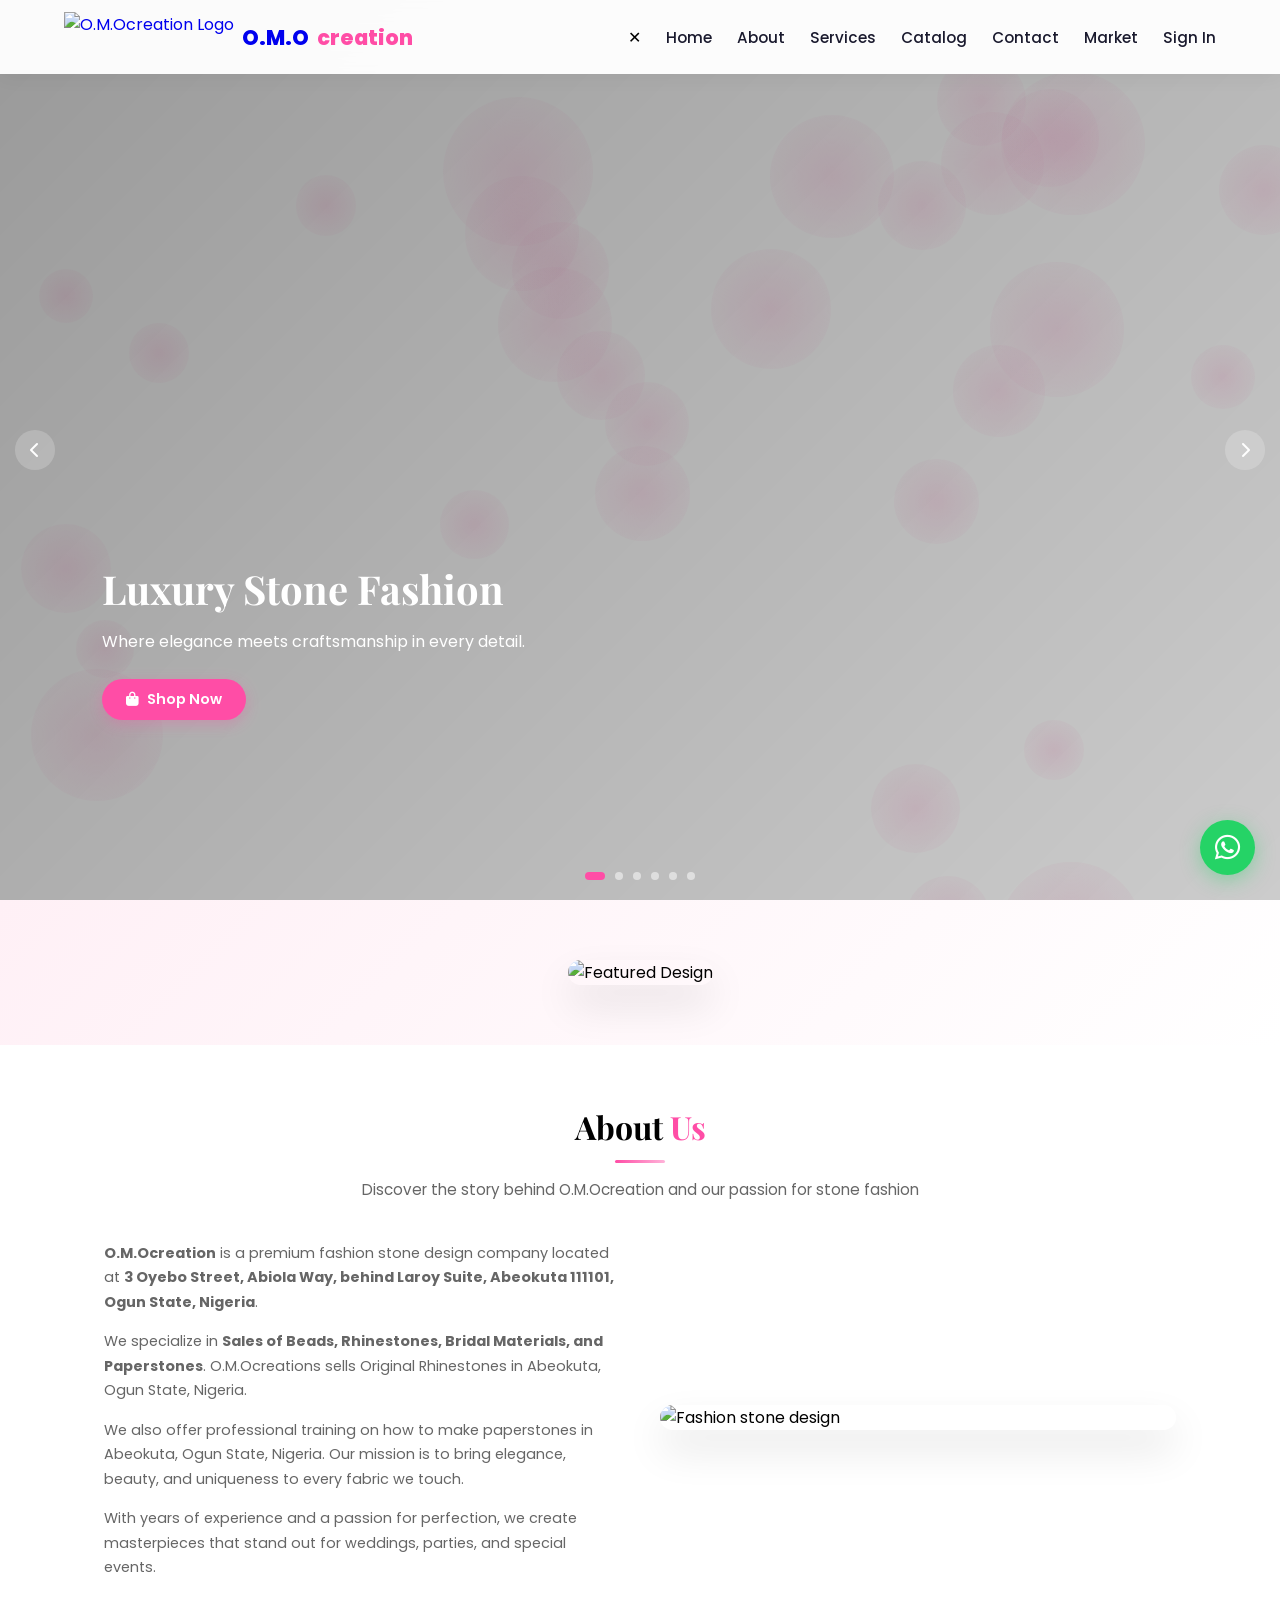
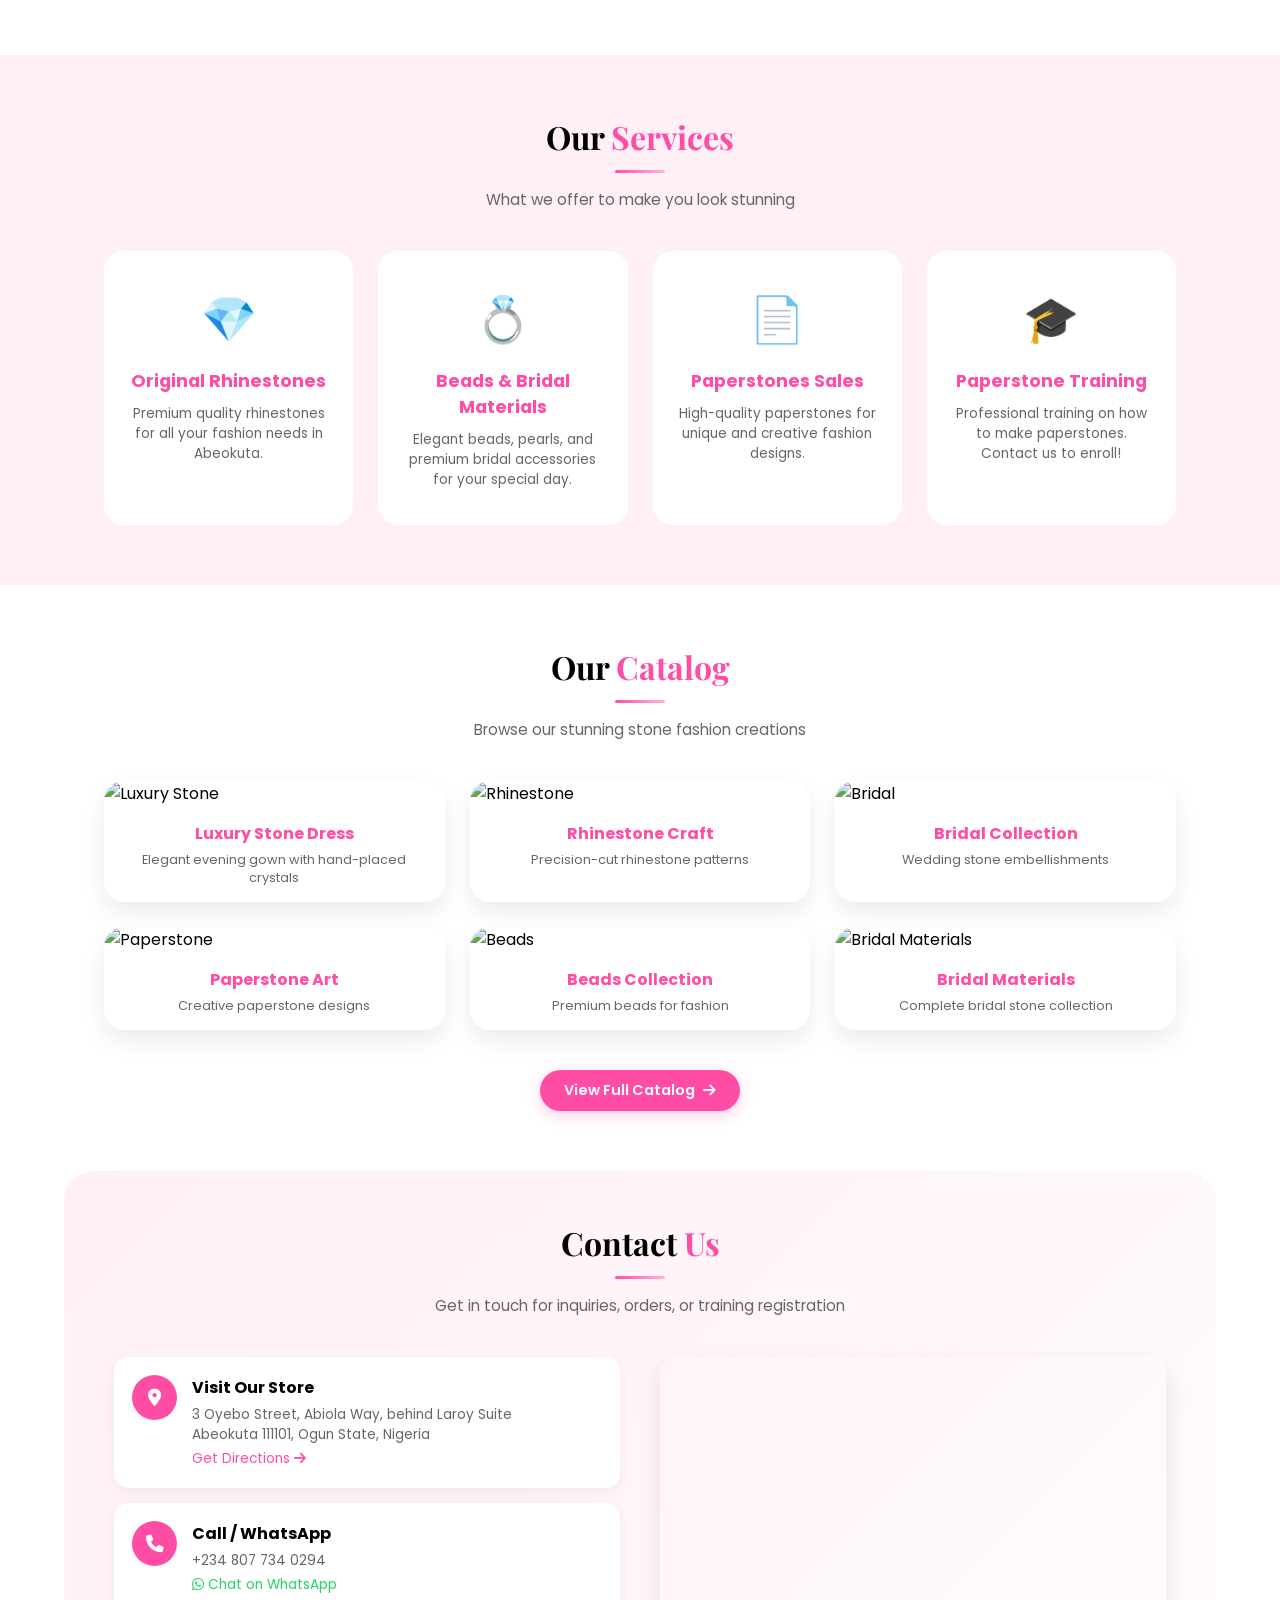
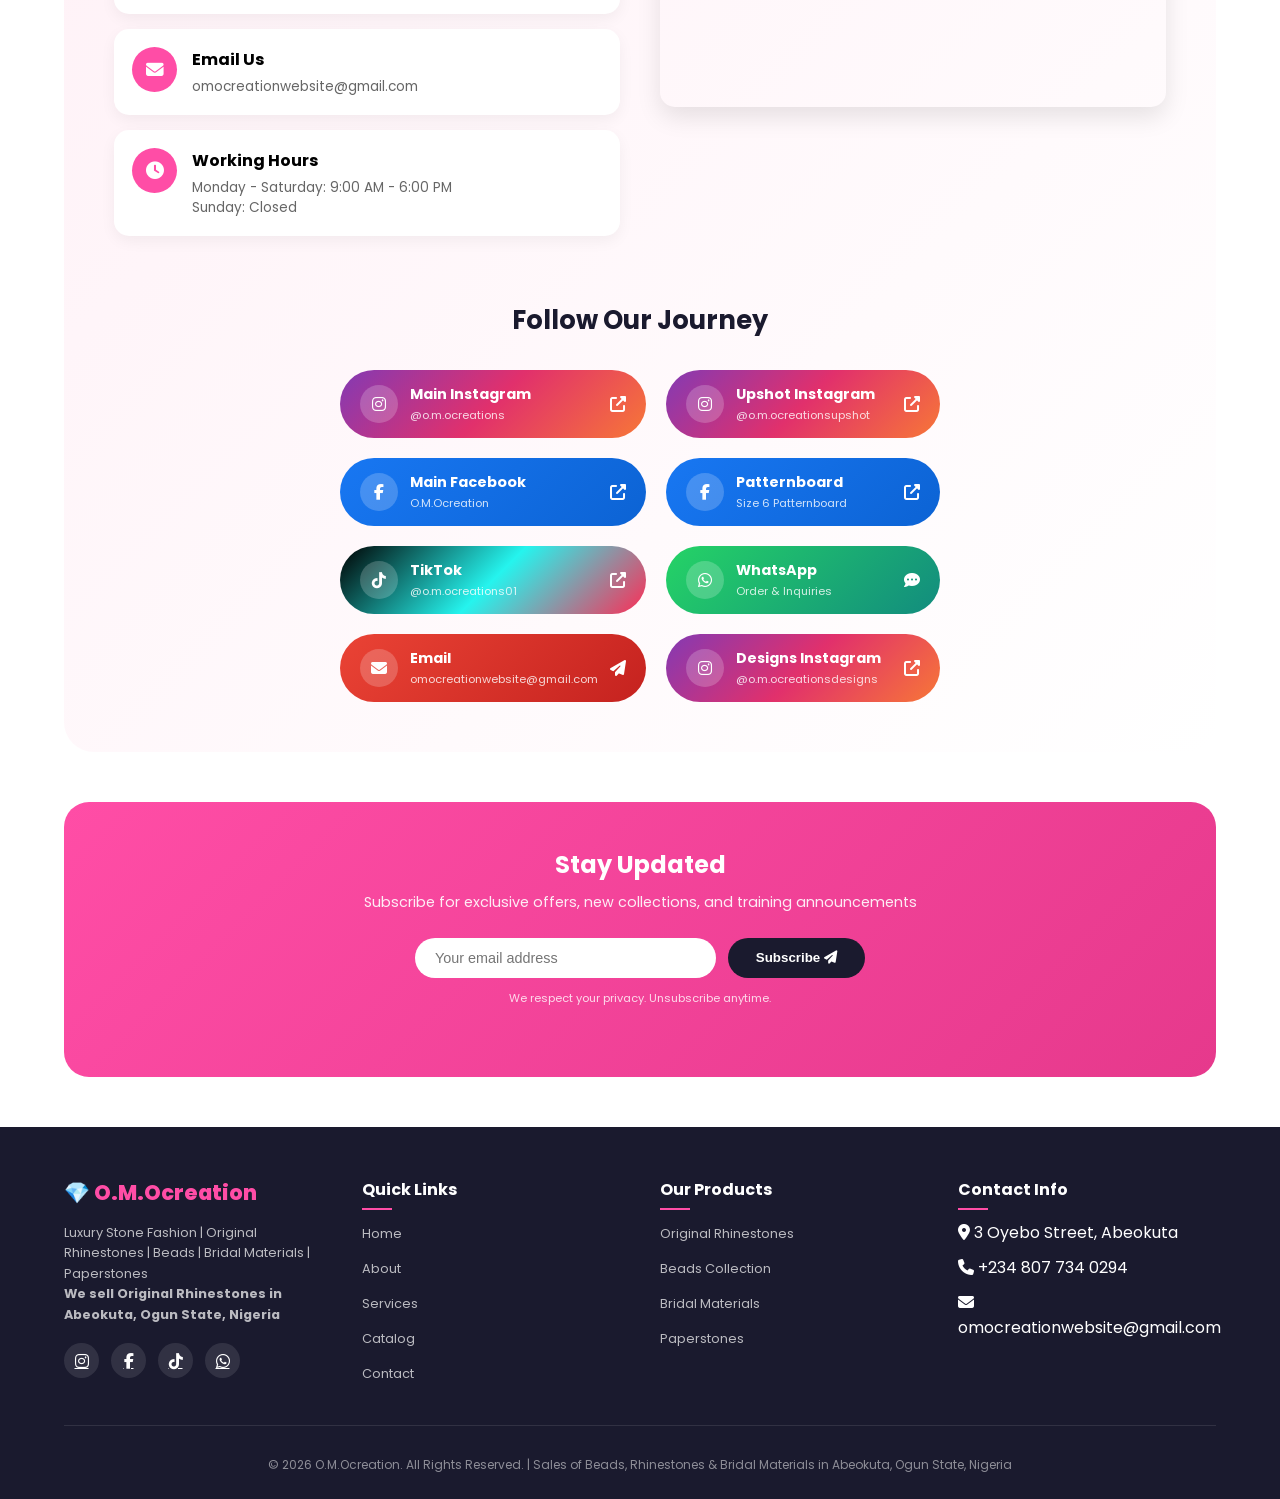
==== commit 547bb272: "Update index.html" ====
--- a/index.html
+++ b/index.html
@@ -4,902 +4,180 @@
   <meta charset="UTF-8" />
   <meta name="viewport" content="width=device-width, initial-scale=1.0, user-scalable=yes, viewport-fit=cover" />
   <title>O.M.Ocreation - Luxury Stone Fashion | Rhinestones & Beads Abeokuta</title>
-  
   <link href="https://fonts.googleapis.com/css2?family=Poppins:wght@300;400;500;600;700;800&family=Playfair+Display:wght@400;500;600;700;800&display=swap" rel="stylesheet">
   <link rel="stylesheet" href="https://cdnjs.cloudflare.com/ajax/libs/font-awesome/6.4.0/css/all.min.css">
-  
   <style>
-    * {
-      margin: 0;
-      padding: 0;
-      box-sizing: border-box;
-    }
-    
-    body {
-      font-family: 'Poppins', sans-serif;
-      background: #ffffff;
-      overflow-x: hidden;
-    }
-    
-    :root {
-      --pink: #ff4da6;
-      --pink-dark: #e6398c;
-      --pink-light: #ffb3d9;
-      --pink-soft: #fff0f6;
-      --dark: #1a1a2e;
-      --gray: #666;
-    }
-    
+    * { margin: 0; padding: 0; box-sizing: border-box; }
+    body { font-family: 'Poppins', sans-serif; background: #fff; overflow-x: hidden; }
+    :root { --pink: #ff4da6; --pink-dark: #e6398c; --pink-light: #ffb3d9; --pink-soft: #fff0f6; --dark: #1a1a2e; --gray: #666; }
     ::-webkit-scrollbar { width: 8px; }
     ::-webkit-scrollbar-track { background: var(--pink-soft); }
     ::-webkit-scrollbar-thumb { background: var(--pink); border-radius: 10px; }
     
-    /* Floating Particles */
-    .particles {
-      position: fixed;
-      top: 0;
-      left: 0;
-      width: 100%;
-      height: 100%;
-      pointer-events: none;
-      z-index: -1;
-    }
-    
-    .particle {
-      position: absolute;
-      background: radial-gradient(circle, var(--pink-light), transparent);
-      border-radius: 50%;
-      opacity: 0.3;
-      animation: float 20s infinite ease-in-out;
-    }
-    
-    @keyframes float {
-      0%, 100% { transform: translateY(0) translateX(0); }
-      25% { transform: translateY(-50px) translateX(30px); }
-      50% { transform: translateY(30px) translateX(-20px); }
-      75% { transform: translateY(-30px) translateX(40px); }
-    }
-    
-    /* NAVIGATION */
-    .navbar {
-      position: fixed;
-      top: 0;
-      left: 0;
-      width: 100%;
-      background: rgba(255,255,255,0.96);
-      backdrop-filter: blur(10px);
-      z-index: 1000;
-      padding: 12px 5%;
-      transition: 0.3s;
-      box-shadow: 0 2px 20px rgba(0,0,0,0.05);
-    }
-    
-    .navbar.scrolled {
-      padding: 8px 5%;
-      background: rgba(255,255,255,0.98);
-      box-shadow: 0 5px 25px rgba(0,0,0,0.1);
-    }
-    
-    .nav-container {
-      display: flex;
-      justify-content: space-between;
-      align-items: center;
-      max-width: 1200px;
-      margin: 0 auto;
-    }
-    
-    .logo {
-      display: flex;
-      align-items: center;
-      gap: 8px;
-      text-decoration: none;
-      flex-shrink: 0;
-    }
-    
-    .logo img {
-      height: 50px;
-      width: auto;
-      max-width: 180px;
-      object-fit: contain;
-    }
-    
-    .logo span {
-      font-size: 1.3rem;
-      font-weight: 800;
-    }
-    
+    /* Floating particles */
+    .particles { position: fixed; top: 0; left: 0; width: 100%; height: 100%; pointer-events: none; z-index: -1; }
+    .particle { position: absolute; background: radial-gradient(circle, var(--pink-light), transparent); border-radius: 50%; opacity: 0.3; animation: float 20s infinite ease-in-out; }
+    @keyframes float { 0%,100% { transform: translateY(0) translateX(0); } 25% { transform: translateY(-50px) translateX(30px); } 50% { transform: translateY(30px) translateX(-20px); } 75% { transform: translateY(-30px) translateX(40px); } }
+    
+    /* Navigation */
+    .navbar { position: fixed; top: 0; left: 0; width: 100%; background: rgba(255,255,255,0.96); backdrop-filter: blur(10px); z-index: 1000; padding: 12px 5%; transition: 0.3s; box-shadow: 0 2px 20px rgba(0,0,0,0.05); }
+    .navbar.scrolled { padding: 8px 5%; background: rgba(255,255,255,0.98); box-shadow: 0 5px 25px rgba(0,0,0,0.1); }
+    .nav-container { display: flex; justify-content: space-between; align-items: center; max-width: 1200px; margin: 0 auto; }
+    .logo { display: flex; align-items: center; gap: 8px; text-decoration: none; flex-shrink: 0; }
+    .logo img { height: 50px; width: auto; max-width: 180px; object-fit: contain; }
+    .logo span { font-size: 1.3rem; font-weight: 800; }
     .logo span:first-child { color: var(--dark); }
     .logo span:last-child { color: var(--pink); }
-    
-    .nav-menu {
-      display: flex;
-      gap: 25px;
-      list-style: none;
-    }
-    
-    .nav-link {
-      text-decoration: none;
-      color: var(--dark);
-      font-weight: 500;
-      transition: 0.3s;
-      font-size: 0.95rem;
-      position: relative;
-    }
-    
-    .nav-link::after {
-      content: '';
-      position: absolute;
-      bottom: -5px;
-      left: 0;
-      width: 0;
-      height: 2px;
-      background: var(--pink);
-      transition: 0.3s;
-    }
-    
+    .nav-menu { display: flex; gap: 25px; list-style: none; }
+    .nav-link { text-decoration: none; color: var(--dark); font-weight: 500; transition: 0.3s; font-size: 0.95rem; position: relative; }
+    .nav-link::after { content: ''; position: absolute; bottom: -5px; left: 0; width: 0; height: 2px; background: var(--pink); transition: 0.3s; }
     .nav-link:hover::after { width: 100%; }
     .nav-link:hover { color: var(--pink); }
-    
-    .hamburger {
-      display: none;
-      flex-direction: column;
-      gap: 5px;
-      cursor: pointer;
-      z-index: 1002;
-    }
-    
-    .hamburger span {
-      width: 25px;
-      height: 2.5px;
-      background: var(--dark);
-      transition: 0.3s;
-      border-radius: 2px;
-    }
-    
-    /* Mobile Menu */
+    .hamburger { display: none; flex-direction: column; gap: 5px; cursor: pointer; z-index: 1002; }
+    .hamburger span { width: 25px; height: 2.5px; background: var(--dark); transition: 0.3s; border-radius: 2px; }
     @media (max-width: 768px) {
       .hamburger { display: flex; }
-      
-      .nav-menu {
-        position: fixed;
-        top: 0;
-        right: -100%;
-        width: 75%;
-        max-width: 280px;
-        height: 100vh;
-        background: linear-gradient(135deg, #1a1a2e, #2d2d4a);
-        flex-direction: column;
-        align-items: center;
-        justify-content: center;
-        gap: 30px;
-        transition: 0.4s ease-in-out;
-        z-index: 1001;
-        box-shadow: -5px 0 30px rgba(0,0,0,0.3);
-      }
-      
+      .nav-menu { position: fixed; top: 0; right: -100%; width: 75%; max-width: 280px; height: 100vh; background: linear-gradient(135deg, #1a1a2e, #2d2d4a); flex-direction: column; align-items: center; justify-content: center; gap: 30px; transition: 0.4s ease-in-out; z-index: 1001; box-shadow: -5px 0 30px rgba(0,0,0,0.3); }
       .nav-menu.active { right: 0; }
-      
-      .nav-menu .nav-link {
-        color: white;
-        font-size: 1.1rem;
-      }
-      
-      .close-btn {
-        position: absolute;
-        top: 20px;
-        right: 20px;
-        font-size: 28px;
-        color: white;
-        cursor: pointer;
-        width: 40px;
-        height: 40px;
-        display: flex;
-        align-items: center;
-        justify-content: center;
-        border-radius: 50%;
-        background: rgba(255,255,255,0.1);
-        transition: 0.3s;
-      }
-      
-      .close-btn:hover {
-        background: var(--pink);
-        transform: rotate(90deg);
-      }
-      
-      .hamburger.active {
-        opacity: 0;
-        visibility: hidden;
-      }
+      .nav-menu .nav-link { color: white; font-size: 1.1rem; }
+      .close-btn { position: absolute; top: 20px; right: 20px; font-size: 28px; color: white; cursor: pointer; width: 40px; height: 40px; display: flex; align-items: center; justify-content: center; border-radius: 50%; background: rgba(255,255,255,0.1); transition: 0.3s; }
+      .close-btn:hover { background: var(--pink); transform: rotate(90deg); }
+      .hamburger.active { opacity: 0; visibility: hidden; }
     }
     
-    /* HERO SLIDER */
-    .hero {
-      height: 100vh;
-      position: relative;
-      overflow: hidden;
-      margin-top: 0;
-    }
-    
-    .slide {
-      position: absolute;
-      top: 0;
-      left: 0;
-      width: 100%;
-      height: 100%;
-      opacity: 0;
-      transition: opacity 1s ease-in-out;
-      z-index: 1;
-    }
-    
-    .slide.active {
-      opacity: 1;
-      z-index: 2;
-    }
-
-    .slide-bg {
-      position: absolute;
-      top: 0;
-      left: 0;
-      width: 100%;
-      height: 100%;
-      background-size: cover;
-      background-position: center;
-      background-repeat: no-repeat;
-      transform: scale(1);
-      transition: transform 6s ease-in-out;
-    }
-
-    .slide.active .slide-bg {
-      transform: scale(1.1);
-    }
-    
-    .slide-overlay {
-      position: absolute;
-      inset: 0;
-      background: linear-gradient(135deg, rgba(0,0,0,0.6), rgba(0,0,0,0.2));
-    }
-    
-    .slide-content {
-      position: absolute;
-      bottom: 25%;
-      left: 8%;
-      right: 8%;
-      z-index: 3;
-      color: white;
-      max-width: 600px;
-    }
-    
-    .slide-content h1 {
-      font-size: 3.5rem;
-      font-family: 'Playfair Display', serif;
-      margin-bottom: 15px;
-      text-shadow: 2px 2px 4px rgba(0,0,0,0.3);
-      opacity: 0;
-      transform: translateY(30px);
-      transition: all 0.8s cubic-bezier(0.2, 0.8, 0.2, 1);
-    }
-    
-    .slide-content p {
-      font-size: 1.1rem;
-      margin-bottom: 30px;
-      line-height: 1.6;
-      text-shadow: 1px 1px 3px rgba(0,0,0,0.3);
-      opacity: 0;
-      transform: translateY(30px);
-      transition: all 0.8s cubic-bezier(0.2, 0.8, 0.2, 1);
-    }
-
-    .slide-content .btn {
-      opacity: 0;
-      transform: translateY(30px);
-      transition: all 0.8s cubic-bezier(0.2, 0.8, 0.2, 1);
-    }
-
-    .slide.active .slide-content h1 {
-      opacity: 1;
-      transform: translateY(0);
-      transition-delay: 0.3s;
-    }
-
-    .slide.active .slide-content p {
-      opacity: 1;
-      transform: translateY(0);
-      transition-delay: 0.5s;
-    }
-
-    .slide.active .slide-content .btn {
-      opacity: 1;
-      transform: translateY(0);
-      transition-delay: 0.7s;
-    }
-    
-    .slider-btn {
-      position: absolute;
-      top: 50%;
-      transform: translateY(-50%);
-      width: 45px;
-      height: 45px;
-      background: rgba(255,255,255,0.15);
-      border-radius: 50%;
-      display: flex;
-      align-items: center;
-      justify-content: center;
-      cursor: pointer;
-      z-index: 10;
-      transition: 0.3s;
-      color: white;
-      font-size: 1.2rem;
-      backdrop-filter: blur(5px);
-      border: 1px solid rgba(255,255,255,0.2);
-    }
-    
-    .slider-btn:hover { 
-      background: var(--pink); 
-      transform: translateY(-50%) scale(1.1);
-      border-color: var(--pink);
-    }
-    .slider-prev { left: 20px; }
-    .slider-next { right: 20px; }
-    
-    .slider-dots {
-      position: absolute;
-      bottom: 40px;
-      left: 50%;
-      transform: translateX(-50%);
-      display: flex;
-      gap: 12px;
-      z-index: 10;
-    }
-    
-    .dot {
-      width: 10px;
-      height: 10px;
-      border-radius: 50%;
-      background: rgba(255,255,255,0.4);
-      cursor: pointer;
-      transition: all 0.4s ease;
-    }
-    
-    .dot.active {
-      background: var(--pink);
-      transform: scale(1.2);
-    }
-
-    .scroll-indicator {
-      position: absolute;
-      bottom: 20px;
-      left: 50%;
-      transform: translateX(-50%);
-      z-index: 10;
-      color: white;
-      display: flex;
-      flex-direction: column;
-      align-items: center;
-      opacity: 0.8;
-      animation: bounce 2s infinite;
-      text-decoration: none;
-    }
-
-    .scroll-indicator span {
-      font-size: 0.75rem;
-      letter-spacing: 2px;
-      margin-bottom: 5px;
-      text-transform: uppercase;
-    }
-
-    @keyframes bounce {
-      0%, 20%, 50%, 80%, 100% { transform: translateY(0) translateX(-50%); }
-      40% { transform: translateY(-15px) translateX(-50%); }
-      60% { transform: translateY(-7px) translateX(-50%); }
-    }
-    
-    /* DIVIDER IMAGE */
-    .divider-section {
-      padding: 60px 5%;
-      text-align: center;
-      background: linear-gradient(135deg, var(--pink-soft), white);
-    }
-    
-    .divider-image {
-      max-width: 100%;
-      border-radius: 20px;
-      box-shadow: 0 20px 40px rgba(0,0,0,0.1);
-      transition: 0.4s;
-    }
-    
-    .divider-image:hover {
-      transform: scale(1.02);
-      box-shadow: 0 25px 50px rgba(255,77,166,0.2);
-    }
-    
-    /* BUTTONS */
-    .btn {
-      display: inline-flex;
-      align-items: center;
-      gap: 8px;
-      padding: 12px 28px;
-      border-radius: 50px;
-      font-weight: 600;
-      text-decoration: none;
-      transition: 0.3s;
-      font-size: 0.95rem;
-    }
-    
-    .btn-primary {
-      background: var(--pink);
-      color: white;
-      box-shadow: 0 4px 15px rgba(255,77,166,0.3);
-    }
-    
-    .btn-primary:hover {
-      transform: translateY(-3px);
-      background: var(--pink-dark);
-      box-shadow: 0 8px 25px rgba(255,77,166,0.4);
-    }
-    
-    .btn-outline {
-      border: 2px solid white;
-      color: white;
-      background: rgba(255,255,255,0.1);
-      backdrop-filter: blur(5px);
-    }
-    
-    .btn-outline:hover {
-      background: white;
-      color: var(--dark);
-      transform: translateY(-3px);
-    }
-    
-    /* SECTIONS */
-    .section {
-      padding: 60px 5%;
-      max-width: 1200px;
-      margin: 0 auto;
-    }
-    
-    .section-title {
-      text-align: center;
-      font-size: 2rem;
-      font-family: 'Playfair Display', serif;
-      margin-bottom: 15px;
-    }
-    
+    /* Hero Slider */
+    .hero { height: 100vh; position: relative; overflow: hidden; }
+    .slide { position: absolute; top: 0; left: 0; width: 100%; height: 100%; background-size: cover; background-position: center; background-repeat: no-repeat; opacity: 0; transition: opacity 0.8s ease-in-out; z-index: 1; }
+    .slide.active { opacity: 1; z-index: 2; }
+    .slide-overlay { position: absolute; inset: 0; background: linear-gradient(135deg, rgba(0,0,0,0.4), rgba(0,0,0,0.2)); }
+    .slide-content { position: absolute; bottom: 20%; left: 8%; right: 8%; z-index: 3; color: white; max-width: 500px; }
+    .slide-content h1 { font-size: 2.5rem; font-family: 'Playfair Display', serif; margin-bottom: 15px; }
+    .slide-content p { font-size: 1rem; margin-bottom: 25px; line-height: 1.5; }
+    .slider-btn { position: absolute; top: 50%; transform: translateY(-50%); width: 40px; height: 40px; background: rgba(255,255,255,0.2); border-radius: 50%; display: flex; align-items: center; justify-content: center; cursor: pointer; z-index: 10; transition: 0.3s; color: white; font-size: 1rem; }
+    .slider-btn:hover { background: var(--pink); }
+    .slider-prev { left: 15px; }
+    .slider-next { right: 15px; }
+    .slider-dots { position: absolute; bottom: 20px; left: 50%; transform: translateX(-50%); display: flex; gap: 10px; z-index: 10; }
+    .dot { width: 8px; height: 8px; border-radius: 50%; background: rgba(255,255,255,0.5); cursor: pointer; transition: 0.3s; }
+    .dot.active { background: var(--pink); width: 20px; border-radius: 10px; }
+    
+    /* Divider Image */
+    .divider-section { padding: 60px 5%; text-align: center; background: linear-gradient(135deg, var(--pink-soft), white); }
+    .divider-image { max-width: 100%; border-radius: 20px; box-shadow: 0 20px 40px rgba(0,0,0,0.1); transition: 0.4s; }
+    .divider-image:hover { transform: scale(1.02); box-shadow: 0 25px 50px rgba(255,77,166,0.2); }
+    
+    /* Buttons */
+    .btn { display: inline-flex; align-items: center; gap: 8px; padding: 10px 24px; border-radius: 50px; font-weight: 600; text-decoration: none; transition: 0.3s; font-size: 0.9rem; }
+    .btn-primary { background: var(--pink); color: white; box-shadow: 0 4px 15px rgba(255,77,166,0.3); }
+    .btn-primary:hover { transform: translateY(-2px); background: var(--pink-dark); box-shadow: 0 8px 25px rgba(255,77,166,0.4); }
+    .btn-outline { border: 2px solid white; color: white; background: transparent; }
+    .btn-outline:hover { background: white; color: var(--pink); transform: translateY(-2px); }
+    
+    /* Sections */
+    .section { padding: 60px 5%; max-width: 1200px; margin: 0 auto; }
+    .section-title { text-align: center; font-size: 2rem; font-family: 'Playfair Display', serif; margin-bottom: 15px; }
     .section-title span { color: var(--pink); }
-    
-    .section-title::after {
-      content: '';
-      display: block;
-      width: 50px;
-      height: 3px;
-      background: linear-gradient(90deg, var(--pink), var(--pink-light));
-      margin: 12px auto 0;
-      border-radius: 3px;
-    }
-    
-    .section-subtitle {
-      text-align: center;
-      color: var(--gray);
-      max-width: 600px;
-      margin: 15px auto 40px;
-      font-size: 0.95rem;
-    }
-    
-    /* ABOUT */
-    .about-grid {
-      display: flex;
-      gap: 40px;
-      align-items: center;
-      flex-wrap: wrap;
-    }
-    
+    .section-title::after { content: ''; display: block; width: 50px; height: 3px; background: linear-gradient(90deg, var(--pink), var(--pink-light)); margin: 12px auto 0; border-radius: 3px; }
+    .section-subtitle { text-align: center; color: var(--gray); max-width: 600px; margin: 15px auto 40px; font-size: 0.95rem; }
+    
+    /* About */
+    .about-grid { display: flex; gap: 40px; align-items: center; flex-wrap: wrap; }
     .about-text { flex: 1; }
-    .about-text p {
-      color: var(--gray);
-      margin-bottom: 15px;
-      line-height: 1.7;
-      font-size: 0.9rem;
-    }
-    
-    .about-image {
-      flex: 1;
-      border-radius: 20px;
-      overflow: hidden;
-      box-shadow: 0 20px 40px rgba(0,0,0,0.1);
-      transition: 0.4s;
-    }
-    
-    .about-image:hover {
-      transform: translateY(-5px);
-      box-shadow: 0 25px 50px rgba(255,77,166,0.15);
-    }
-    
-    .about-image img {
-      width: 100%;
-      height: auto;
-      display: block;
-      transition: 0.4s;
-    }
-    
+    .about-text p { color: var(--gray); margin-bottom: 15px; line-height: 1.7; font-size: 0.9rem; }
+    .about-image { flex: 1; border-radius: 20px; overflow: hidden; box-shadow: 0 20px 40px rgba(0,0,0,0.1); transition: 0.4s; }
+    .about-image:hover { transform: translateY(-5px); box-shadow: 0 25px 50px rgba(255,77,166,0.15); }
+    .about-image img { width: 100%; height: auto; display: block; transition: 0.4s; }
     .about-image:hover img { transform: scale(1.03); }
     
-    /* SERVICES */
+    /* Services */
     .services { background: var(--pink-soft); }
-    .services-grid {
-      display: flex;
-      gap: 25px;
-      flex-wrap: wrap;
-    }
-    
-    .service-card {
-      background: white;
-      padding: 35px 25px;
-      text-align: center;
-      border-radius: 20px;
-      flex: 1;
-      min-width: 200px;
-      transition: 0.4s;
-      cursor: pointer;
-      position: relative;
-      overflow: hidden;
-    }
-    
-    .service-card::before {
-      content: '';
-      position: absolute;
-      top: 0;
-      left: -100%;
-      width: 100%;
-      height: 100%;
-      background: linear-gradient(90deg, transparent, rgba(255,77,166,0.1), transparent);
-      transition: 0.5s;
-    }
-    
+    .services-grid { display: flex; gap: 25px; flex-wrap: wrap; }
+    .service-card { background: white; padding: 35px 25px; text-align: center; border-radius: 20px; flex: 1; min-width: 200px; transition: 0.4s; cursor: pointer; position: relative; overflow: hidden; }
+    .service-card::before { content: ''; position: absolute; top: 0; left: -100%; width: 100%; height: 100%; background: linear-gradient(90deg, transparent, rgba(255,77,166,0.1), transparent); transition: 0.5s; }
     .service-card:hover::before { left: 100%; }
-    .service-card:hover {
-      transform: translateY(-8px);
-      box-shadow: 0 20px 40px rgba(255,77,166,0.2);
-    }
-    
+    .service-card:hover { transform: translateY(-8px); box-shadow: 0 20px 40px rgba(255,77,166,0.2); }
     .service-icon { font-size: 2.8rem; margin-bottom: 15px; }
     .service-card h3 { font-size: 1.1rem; margin-bottom: 10px; color: var(--pink); }
     .service-card p { font-size: 0.85rem; color: var(--gray); }
     
-    /* GALLERY */
-    .gallery-grid {
-      display: flex;
-      gap: 25px;
-      flex-wrap: wrap;
-    }
-    
-    .gallery-item {
-      flex: 1;
-      min-width: 260px;
-      border-radius: 20px;
-      overflow: hidden;
-      box-shadow: 0 10px 25px rgba(0,0,0,0.08);
-      transition: 0.4s;
-      background: white;
-    }
-    
-    .gallery-item:hover {
-      transform: translateY(-8px);
-      box-shadow: 0 25px 45px rgba(255,77,166,0.15);
-    }
-    
-    .gallery-item img {
-      width: 100%;
-      height: 250px;
-      object-fit: cover;
-      transition: 0.5s;
-    }
-    
+    /* Gallery */
+    .gallery-grid { display: flex; gap: 25px; flex-wrap: wrap; }
+    .gallery-item { flex: 1; min-width: 260px; border-radius: 20px; overflow: hidden; box-shadow: 0 10px 25px rgba(0,0,0,0.08); transition: 0.4s; background: white; }
+    .gallery-item:hover { transform: translateY(-8px); box-shadow: 0 25px 45px rgba(255,77,166,0.15); }
+    .gallery-item img { width: 100%; height: 250px; object-fit: cover; transition: 0.5s; }
     .gallery-item:hover img { transform: scale(1.05); }
-    
-    .gallery-info {
-      padding: 15px;
-      text-align: center;
-    }
-    
+    .gallery-info { padding: 15px; text-align: center; }
     .gallery-info h3 { font-size: 1rem; color: var(--pink); margin-bottom: 5px; }
     .gallery-info p { font-size: 0.8rem; color: var(--gray); }
     
-    /* CONTACT */
-    .contact-section {
-      background: linear-gradient(135deg, var(--pink-soft), white);
-      border-radius: 30px;
-      margin: 0 5% 50px;
-      padding: 50px;
-    }
-    
-    .contact-grid {
-      display: flex;
-      gap: 40px;
-      flex-wrap: wrap;
-    }
-    
+    /* Contact */
+    .contact-section { background: linear-gradient(135deg, var(--pink-soft), white); border-radius: 30px; margin: 0 5% 50px; padding: 50px; }
+    .contact-grid { display: flex; gap: 40px; flex-wrap: wrap; }
     .contact-info { flex: 1; }
     .map-container { flex: 1; }
-    
-    .info-card {
-      display: flex;
-      gap: 15px;
-      padding: 18px;
-      background: white;
-      border-radius: 15px;
-      margin-bottom: 15px;
-      transition: 0.3s;
-      box-shadow: 0 5px 15px rgba(0,0,0,0.05);
-    }
-    
-    .info-card:hover {
-      background: var(--pink-soft);
-      transform: translateX(8px);
-      box-shadow: 0 10px 25px rgba(255,77,166,0.1);
-    }
-    
-    .info-icon {
-      width: 45px;
-      height: 45px;
-      background: var(--pink);
-      border-radius: 50%;
-      display: flex;
-      align-items: center;
-      justify-content: center;
-      color: white;
-      font-size: 1.1rem;
-      flex-shrink: 0;
-    }
-    
+    .info-card { display: flex; gap: 15px; padding: 18px; background: white; border-radius: 15px; margin-bottom: 15px; transition: 0.3s; box-shadow: 0 5px 15px rgba(0,0,0,0.05); }
+    .info-card:hover { background: var(--pink-soft); transform: translateX(8px); box-shadow: 0 10px 25px rgba(255,77,166,0.1); }
+    .info-icon { width: 45px; height: 45px; background: var(--pink); border-radius: 50%; display: flex; align-items: center; justify-content: center; color: white; font-size: 1.1rem; flex-shrink: 0; }
     .info-content h4 { font-size: 1rem; margin-bottom: 5px; }
-    .info-content p, .info-content a {
-      font-size: 0.85rem;
-      color: var(--gray);
-      text-decoration: none;
-    }
+    .info-content p, .info-content a { font-size: 0.85rem; color: var(--gray); text-decoration: none; }
     .info-content a:hover { color: var(--pink); }
-    
-    .map-container iframe {
-      width: 100%;
-      height: 350px;
-      border-radius: 15px;
-      border: 0;
-      box-shadow: 0 10px 25px rgba(0,0,0,0.1);
-    }
-    
-    /* SOCIAL - 2x2 GRID */
-    .social-section {
-      margin-top: 50px;
-      text-align: center;
-    }
-    
-    .social-title {
-      font-size: 1.6rem;
-      margin-bottom: 30px;
-      color: var(--dark);
-    }
-    
-    .social-grid {
-      display: grid;
-      grid-template-columns: repeat(2, 1fr);
-      gap: 20px;
-      max-width: 600px;
-      margin: 0 auto;
-    }
-    
-    .social-card {
-      display: flex;
-      align-items: center;
-      gap: 12px;
-      padding: 14px 20px;
-      border-radius: 60px;
-      text-decoration: none;
-      transition: 0.3s;
-      color: white;
-    }
-    
-    .social-card:hover {
-      transform: translateY(-3px) scale(1.02);
-    }
-    
+    .map-container iframe { width: 100%; height: 350px; border-radius: 15px; border: 0; box-shadow: 0 10px 25px rgba(0,0,0,0.1); }
+    
+    /* Social 2x2 */
+    .social-section { margin-top: 50px; text-align: center; }
+    .social-title { font-size: 1.6rem; margin-bottom: 30px; color: var(--dark); }
+    .social-grid { display: grid; grid-template-columns: repeat(2, 1fr); gap: 20px; max-width: 600px; margin: 0 auto; }
+    .social-card { display: flex; align-items: center; gap: 12px; padding: 14px 20px; border-radius: 60px; text-decoration: none; transition: 0.3s; color: white; }
+    .social-card:hover { transform: translateY(-3px) scale(1.02); }
     .social-card.instagram { background: linear-gradient(135deg, #833AB4, #E1306C, #F77737); }
     .social-card.facebook { background: linear-gradient(135deg, #1877F2, #0C63D4); }
     .social-card.tiktok { background: linear-gradient(135deg, #000, #25F4EE, #FE2C55); }
     .social-card.whatsapp { background: linear-gradient(135deg, #25D366, #128C7E); }
     .social-card.email { background: linear-gradient(135deg, #EA4335, #C5221F); }
-    
-    .social-icon {
-      width: 38px;
-      height: 38px;
-      background: rgba(255,255,255,0.2);
-      border-radius: 50%;
-      display: flex;
-      align-items: center;
-      justify-content: center;
-      font-size: 1rem;
-    }
-    
-    .social-info {
-      flex: 1;
-      text-align: left;
-    }
-    
+    .social-icon { width: 38px; height: 38px; background: rgba(255,255,255,0.2); border-radius: 50%; display: flex; align-items: center; justify-content: center; font-size: 1rem; }
+    .social-info { flex: 1; text-align: left; }
     .social-info h4 { font-size: 0.9rem; margin-bottom: 2px; }
     .social-info p { font-size: 0.7rem; opacity: 0.8; }
     
-    /* NEWSLETTER */
-    .newsletter {
-      background: linear-gradient(135deg, var(--pink), var(--pink-dark));
-      padding: 45px 35px;
-      border-radius: 25px;
-      text-align: center;
-      color: white;
-      margin: 0 5% 50px;
-    }
-    
+    /* Newsletter */
+    .newsletter { background: linear-gradient(135deg, var(--pink), var(--pink-dark)); padding: 45px 35px; border-radius: 25px; text-align: center; color: white; margin: 0 5% 50px; }
     .newsletter h3 { font-size: 1.5rem; margin-bottom: 10px; }
     .newsletter p { font-size: 0.9rem; margin-bottom: 25px; opacity: 0.9; }
-    
-    .newsletter-form {
-      display: flex;
-      gap: 12px;
-      max-width: 450px;
-      margin: 0 auto;
-      flex-wrap: wrap;
-    }
-    
-    .newsletter-form input {
-      flex: 1;
-      padding: 12px 20px;
-      border: none;
-      border-radius: 50px;
-      font-size: 0.9rem;
-      outline: none;
-    }
-    
-    .newsletter-form button {
-      padding: 12px 28px;
-      background: var(--dark);
-      color: white;
-      border: none;
-      border-radius: 50px;
-      font-weight: 600;
-      cursor: pointer;
-      transition: 0.3s;
-    }
-    
-    .newsletter-form button:hover {
-      background: #2b2b3b;
-      transform: translateY(-2px);
-    }
-    
-    /* FOOTER */
-    .footer {
-      background: var(--dark);
-      color: white;
-      padding: 50px 5% 25px;
-    }
-    
-    .footer-grid {
-      display: flex;
-      gap: 40px;
-      flex-wrap: wrap;
-      max-width: 1200px;
-      margin: 0 auto;
-    }
-    
+    .newsletter-form { display: flex; gap: 12px; max-width: 450px; margin: 0 auto; flex-wrap: wrap; }
+    .newsletter-form input { flex: 1; padding: 12px 20px; border: none; border-radius: 50px; font-size: 0.9rem; outline: none; }
+    .newsletter-form button { padding: 12px 28px; background: var(--dark); color: white; border: none; border-radius: 50px; font-weight: 600; cursor: pointer; transition: 0.3s; }
+    .newsletter-form button:hover { background: #2b2b3b; transform: translateY(-2px); }
+    
+    /* Footer */
+    .footer { background: var(--dark); color: white; padding: 50px 5% 25px; }
+    .footer-grid { display: flex; gap: 40px; flex-wrap: wrap; max-width: 1200px; margin: 0 auto; }
     .footer-col { flex: 1; min-width: 180px; }
     .footer-logo { font-size: 1.3rem; font-weight: 800; margin-bottom: 15px; }
     .footer-logo span { color: var(--pink); }
     .footer-col p { font-size: 0.8rem; color: rgba(255,255,255,0.7); line-height: 1.6; }
     .footer-col h4 { font-size: 1rem; margin-bottom: 18px; position: relative; }
-    .footer-col h4::after {
-      content: '';
-      position: absolute;
-      bottom: -8px;
-      left: 0;
-      width: 30px;
-      height: 2px;
-      background: var(--pink);
-    }
+    .footer-col h4::after { content: ''; position: absolute; bottom: -8px; left: 0; width: 30px; height: 2px; background: var(--pink); }
     .footer-col ul { list-style: none; }
     .footer-col ul li { margin-bottom: 10px; }
-    .footer-col ul li a {
-      color: rgba(255,255,255,0.7);
-      text-decoration: none;
-      font-size: 0.8rem;
-      transition: 0.3s;
-    }
+    .footer-col ul li a { color: rgba(255,255,255,0.7); text-decoration: none; font-size: 0.8rem; transition: 0.3s; }
     .footer-col ul li a:hover { color: var(--pink); padding-left: 5px; }
-    
-    .footer-social {
-      display: flex;
-      gap: 12px;
-      margin-top: 18px;
-    }
-    .footer-social a {
-      width: 35px;
-      height: 35px;
-      background: rgba(255,255,255,0.1);
-      border-radius: 50%;
-      display: flex;
-      align-items: center;
-      justify-content: center;
-      color: white;
-      transition: 0.3s;
-    }
-    .footer-social a:hover {
-      background: var(--pink);
-      transform: translateY(-3px);
-    }
-    
-    .footer-bottom {
-      text-align: center;
-      padding-top: 30px;
-      margin-top: 30px;
-      border-top: 1px solid rgba(255,255,255,0.1);
-      font-size: 0.75rem;
-      color: rgba(255,255,255,0.5);
-    }
-    
-    /* FLOATING BUTTONS */
-    .whatsapp-float {
-      position: fixed;
-      bottom: 25px;
-      right: 25px;
-      width: 55px;
-      height: 55px;
-      background: #25D366;
-      border-radius: 50%;
-      display: flex;
-      align-items: center;
-      justify-content: center;
-      color: white;
-      font-size: 1.8rem;
-      text-decoration: none;
-      box-shadow: 0 5px 20px rgba(37,211,102,0.4);
-      transition: 0.3s;
-      z-index: 999;
-      animation: pulse 2s infinite;
-    }
-    
+    .footer-social { display: flex; gap: 12px; margin-top: 18px; }
+    .footer-social a { width: 35px; height: 35px; background: rgba(255,255,255,0.1); border-radius: 50%; display: flex; align-items: center; justify-content: center; color: white; transition: 0.3s; }
+    .footer-social a:hover { background: var(--pink); transform: translateY(-3px); }
+    .footer-bottom { text-align: center; padding-top: 30px; margin-top: 30px; border-top: 1px solid rgba(255,255,255,0.1); font-size: 0.75rem; color: rgba(255,255,255,0.5); }
+    
+    /* Floating buttons */
+    .whatsapp-float { position: fixed; bottom: 25px; right: 25px; width: 55px; height: 55px; background: #25D366; border-radius: 50%; display: flex; align-items: center; justify-content: center; color: white; font-size: 1.8rem; text-decoration: none; box-shadow: 0 5px 20px rgba(37,211,102,0.4); transition: 0.3s; z-index: 999; animation: pulse 2s infinite; }
     .whatsapp-float:hover { transform: scale(1.08); }
-    
-    @keyframes pulse {
-      0% { box-shadow: 0 0 0 0 rgba(37,211,102,0.4); }
-      70% { box-shadow: 0 0 0 15px rgba(37,211,102,0); }
-      100% { box-shadow: 0 0 0 0 rgba(37,211,102,0); }
-    }
-    
-    .back-to-top {
-      position: fixed;
-      bottom: 25px;
-      left: 25px;
-      width: 45px;
-      height: 45px;
-      background: var(--pink);
-      border-radius: 50%;
-      display: flex;
-      align-items: center;
-      justify-content: center;
-      color: white;
-      text-decoration: none;
-      opacity: 0;
-      visibility: hidden;
-      transition: 0.3s;
-      z-index: 999;
-      box-shadow: 0 5px 15px rgba(0,0,0,0.15);
-    }
-    
+    @keyframes pulse { 0% { box-shadow: 0 0 0 0 rgba(37,211,102,0.4); } 70% { box-shadow: 0 0 0 15px rgba(37,211,102,0); } 100% { box-shadow: 0 0 0 0 rgba(37,211,102,0); } }
+    .back-to-top { position: fixed; bottom: 25px; left: 25px; width: 45px; height: 45px; background: var(--pink); border-radius: 50%; display: flex; align-items: center; justify-content: center; color: white; text-decoration: none; opacity: 0; visibility: hidden; transition: 0.3s; z-index: 999; box-shadow: 0 5px 15px rgba(0,0,0,0.15); }
     .back-to-top.show { opacity: 1; visibility: visible; }
-    .back-to-top:hover {
-      background: var(--pink-dark);
-      transform: translateY(-3px);
-    }
+    .back-to-top:hover { background: var(--pink-dark); transform: translateY(-3px); }
     
     @media (max-width: 768px) {
-      .slide-content h1 { font-size: 2rem; }
-      .slide-content p { font-size: 0.95rem; }
-      .slide-content { bottom: 20%; left: 5%; right: 5%; }
+      .slide-content h1 { font-size: 1.6rem; }
+      .slide-content p { font-size: 0.85rem; }
+      .slide-content { bottom: 15%; left: 5%; right: 5%; }
       .section { padding: 40px 20px; }
       .section-title { font-size: 1.6rem; }
       .about-grid, .contact-grid { flex-direction: column; }
@@ -915,14 +193,10 @@
       .divider-section { padding: 40px 20px; }
       .logo img { height: 40px; }
     }
-    
     @media (max-width: 480px) {
       .logo img { height: 35px; }
       .logo span { font-size: 1rem; }
-      .slider-btn { width: 35px; height: 35px; font-size: 0.9rem; }
-      .social-card { padding: 10px 15px; }
-      .social-icon { width: 32px; height: 32px; font-size: 0.9rem; }
-      .social-info h4 { font-size: 0.8rem; }
+      .slider-btn { width: 32px; height: 32px; font-size: 0.8rem; }
     }
   </style>
 </head>
@@ -933,16 +207,12 @@
 <nav class="navbar" id="navbar">
   <div class="nav-container">
     <a href="#" class="logo">
-      <img src="assets/log1" alt="O.M.Ocreation Logo" id="logoImg">
+      <img src="/assets/log1.jpg" alt="O.M.Ocreation Logo" id="logoImg">
       <span>O.M.O</span><span>creation</span>
     </a>
-    
     <div class="hamburger" id="hamburger">
-      <span></span>
-      <span></span>
-      <span></span>
-    </div>
-    
+      <span></span><span></span><span></span>
+    </div>
     <ul class="nav-menu" id="navMenu">
       <span class="close-btn" id="closeMenu">✕</span>
       <li><a href="#home" class="nav-link">Home</a></li>
@@ -957,79 +227,24 @@
 </nav>
 
 <section class="hero" id="home">
-  <div class="slide active">
-    <div class="slide-bg" style="background-image: url('assets/p1');"></div>
-    <div class="slide-overlay"></div>
-    <div class="slide-content">
-      <h1>Luxury Stone Fashion</h1>
-      <p>Where elegance meets craftsmanship in every detail.</p>
-      <a href="#gallery" class="btn btn-primary"><i class="fas fa-shopping-bag"></i> Shop Now</a>
-    </div>
-  </div>
-  <div class="slide">
-    <div class="slide-bg" style="background-image: url('assets/p2');"></div>
-    <div class="slide-overlay"></div>
-    <div class="slide-content">
-      <h1>Original Rhinestones</h1>
-      <p>Premium quality rhinestones for all your fashion needs in Abeokuta.</p>
-      <a href="https://wa.me/2348077340294" class="btn btn-outline"><i class="fab fa-whatsapp"></i> Order Now</a>
-    </div>
-  </div>
-  <div class="slide">
-    <div class="slide-bg" style="background-image: url('assets/p3');"></div>
-    <div class="slide-overlay"></div>
-    <div class="slide-content">
-      <h1>Beads & Bridal Materials</h1>
-      <p>Complete collection of beads, bridal stones, and fashion accessories.</p>
-      <a href="#contact" class="btn btn-primary"><i class="fas fa-phone"></i> Contact Us</a>
-    </div>
-  </div>
-  <div class="slide">
-    <div class="slide-bg" style="background-image: url('assets/p4');"></div>
-    <div class="slide-overlay"></div>
-    <div class="slide-content">
-      <h1>Paperstones</h1>
-      <p>High-quality paperstones for unique fashion designs.</p>
-      <a href="https://wa.me/2348077340294" class="btn btn-outline"><i class="fab fa-whatsapp"></i> Inquire Now</a>
-    </div>
-  </div>
-  <div class="slide">
-    <div class="slide-bg" style="background-image: url('assets/p5');"></div>
-    <div class="slide-overlay"></div>
-    <div class="slide-content">
-      <h1>Training Available</h1>
-      <p>Learn how to make professional paperstones in Abeokuta.</p>
-      <a href="#contact" class="btn btn-primary"><i class="fas fa-graduation-cap"></i> Enroll Now</a>
-    </div>
-  </div>
-  <div class="slide">
-    <div class="slide-bg" style="background-image: url('assets/p6');"></div>
-    <div class="slide-overlay"></div>
-    <div class="slide-content">
-      <h1>O.M.Ocreation</h1>
-      <p>Your trusted source for rhinestones, beads, and bridal materials in Ogun State.</p>
-      <a href="#contact" class="btn btn-outline"><i class="fas fa-map-marker-alt"></i> Visit Us</a>
-    </div>
-  </div>
-  
+  <div class="slide active" style="background-image: url('/assets/p1.jpg');"><div class="slide-overlay"></div><div class="slide-content"><h1>Luxury Stone Fashion</h1><p>Where elegance meets craftsmanship in every detail.</p><a href="#gallery" class="btn btn-primary"><i class="fas fa-shopping-bag"></i> Shop Now</a></div></div>
+  <div class="slide" style="background-image: url('/assets/p2.jpg');"><div class="slide-overlay"></div><div class="slide-content"><h1>Original Rhinestones</h1><p>Premium quality rhinestones for all your fashion needs in Abeokuta.</p><a href="https://wa.me/2348077340294" class="btn btn-outline"><i class="fab fa-whatsapp"></i> Order Now</a></div></div>
+  <div class="slide" style="background-image: url('/assets/p3.jpg');"><div class="slide-overlay"></div><div class="slide-content"><h1>Beads & Bridal Materials</h1><p>Complete collection of beads, bridal stones, and fashion accessories.</p><a href="#contact" class="btn btn-primary"><i class="fas fa-phone"></i> Contact Us</a></div></div>
+  <div class="slide" style="background-image: url('/assets/p4.jpg');"><div class="slide-overlay"></div><div class="slide-content"><h1>Paperstones</h1><p>High-quality paperstones for unique fashion designs.</p><a href="https://wa.me/2348077340294" class="btn btn-outline"><i class="fab fa-whatsapp"></i> Inquire Now</a></div></div>
+  <div class="slide" style="background-image: url('/assets/p5.jpg');"><div class="slide-overlay"></div><div class="slide-content"><h1>Training Available</h1><p>Learn how to make professional paperstones in Abeokuta.</p><a href="#contact" class="btn btn-primary"><i class="fas fa-graduation-cap"></i> Enroll Now</a></div></div>
+  <div class="slide" style="background-image: url('/assets/p6.jpg');"><div class="slide-overlay"></div><div class="slide-content"><h1>O.M.Ocreation</h1><p>Your trusted source for rhinestones, beads, and bridal materials in Ogun State.</p><a href="#contact" class="btn btn-outline"><i class="fas fa-map-marker-alt"></i> Visit Us</a></div></div>
   <div class="slider-btn slider-prev" id="prevSlide"><i class="fas fa-chevron-left"></i></div>
   <div class="slider-btn slider-next" id="nextSlide"><i class="fas fa-chevron-right"></i></div>
   <div class="slider-dots" id="sliderDots"></div>
-
-  <a href="#about" class="scroll-indicator">
-    <span>Scroll</span>
-    <i class="fas fa-chevron-down"></i>
-  </a>
 </section>
 
 <div class="divider-section">
-  <img src="assets/pp2" alt="O.M.Ocreation Featured Design" class="divider-image" style="width: 100%; max-width: 900px;">
+  <img src="/assets/pp2.jpg" alt="Featured Design" class="divider-image" style="width:100%; max-width:900px;">
 </div>
 
 <section class="section" id="about">
   <h2 class="section-title">About <span>Us</span></h2>
   <p class="section-subtitle">Discover the story behind O.M.Ocreation and our passion for stone fashion</p>
-  
   <div class="about-grid">
     <div class="about-text">
       <p><strong>O.M.Ocreation</strong> is a premium fashion stone design company located at <strong>3 Oyebo Street, Abiola Way, behind Laroy Suite, Abeokuta 111101, Ogun State, Nigeria</strong>.</p>
@@ -1038,7 +253,7 @@
       <p>With years of experience and a passion for perfection, we create masterpieces that stand out for weddings, parties, and special events.</p>
     </div>
     <div class="about-image">
-      <img src="assets/pp1" alt="O.M.Ocreation fashion stone design">
+      <img src="/assets/pp1.jpg" alt="Fashion stone design">
     </div>
   </div>
 </section>
@@ -1047,28 +262,11 @@
   <div class="section">
     <h2 class="section-title">Our <span>Services</span></h2>
     <p class="section-subtitle">What we offer to make you look stunning</p>
-    
     <div class="services-grid">
-      <div class="service-card">
-        <div class="service-icon">💎</div>
-        <h3>Original Rhinestones</h3>
-        <p>Premium quality rhinestones for all your fashion needs in Abeokuta.</p>
-      </div>
-      <div class="service-card">
-        <div class="service-icon">💍</div>
-        <h3>Beads & Bridal Materials</h3>
-        <p>Elegant beads, pearls, and premium bridal accessories for your special day.</p>
-      </div>
-      <div class="service-card">
-        <div class="service-icon">📄</div>
-        <h3>Paperstones Sales</h3>
-        <p>High-quality paperstones for unique and creative fashion designs.</p>
-      </div>
-      <div class="service-card">
-        <div class="service-icon">🎓</div>
-        <h3>Paperstone Training</h3>
-        <p>Professional training on how to make paperstones. Contact us to enroll!</p>
-      </div>
+      <div class="service-card"><div class="service-icon">💎</div><h3>Original Rhinestones</h3><p>Premium quality rhinestones for all your fashion needs in Abeokuta.</p></div>
+      <div class="service-card"><div class="service-icon">💍</div><h3>Beads & Bridal Materials</h3><p>Elegant beads, pearls, and premium bridal accessories for your special day.</p></div>
+      <div class="service-card"><div class="service-icon">📄</div><h3>Paperstones Sales</h3><p>High-quality paperstones for unique and creative fashion designs.</p></div>
+      <div class="service-card"><div class="service-icon">🎓</div><h3>Paperstone Training</h3><p>Professional training on how to make paperstones. Contact us to enroll!</p></div>
     </div>
   </div>
 </section>
@@ -1076,146 +274,42 @@
 <section class="section" id="gallery">
   <h2 class="section-title">Our <span>Catalog</span></h2>
   <p class="section-subtitle">Browse our stunning stone fashion creations</p>
-  
   <div class="gallery-grid">
-    <div class="gallery-item">
-      <img src="assets/pp1" alt="Luxury Stone Design">
-      <div class="gallery-info">
-        <h3>Luxury Stone Dress</h3>
-        <p>Elegant evening gown with hand-placed crystals</p>
-      </div>
-    </div>
-    <div class="gallery-item">
-      <img src="assets/pp2" alt="Rhinestone Design">
-      <div class="gallery-info">
-        <h3>Rhinestone Craft</h3>
-        <p>Precision-cut rhinestone patterns</p>
-      </div>
-    </div>
-    <div class="gallery-item">
-      <img src="assets/pp3" alt="Bridal Stone Work">
-      <div class="gallery-info">
-        <h3>Bridal Collection</h3>
-        <p>Wedding stone embellishments</p>
-      </div>
-    </div>
-    <div class="gallery-item">
-      <img src="assets/pp4" alt="Paperstone Design">
-      <div class="gallery-info">
-        <h3>Paperstone Art</h3>
-        <p>Creative paperstone designs</p>
-      </div>
-    </div>
-    <div class="gallery-item">
-      <img src="assets/pp5" alt="Beads Collection">
-      <div class="gallery-info">
-        <h3>Beads Collection</h3>
-        <p>Premium beads for fashion</p>
-      </div>
-    </div>
-    <div class="gallery-item">
-      <img src="assets/pp6" alt="Bridal Materials">
-      <div class="gallery-info">
-        <h3>Bridal Materials</h3>
-        <p>Complete bridal stone collection</p>
-      </div>
-    </div>
-  </div>
-  
-  <div style="text-align: center; margin-top: 40px;">
-    <a href="gallery.html" class="btn btn-primary">View Full Catalog <i class="fas fa-arrow-right"></i></a>
-  </div>
+    <div class="gallery-item"><img src="/assets/pp1.jpg" alt="Luxury Stone"><div class="gallery-info"><h3>Luxury Stone Dress</h3><p>Elegant evening gown with hand-placed crystals</p></div></div>
+    <div class="gallery-item"><img src="/assets/pp2.jpg" alt="Rhinestone"><div class="gallery-info"><h3>Rhinestone Craft</h3><p>Precision-cut rhinestone patterns</p></div></div>
+    <div class="gallery-item"><img src="/assets/pp3.jpg" alt="Bridal"><div class="gallery-info"><h3>Bridal Collection</h3><p>Wedding stone embellishments</p></div></div>
+    <div class="gallery-item"><img src="/assets/pp4.jpg" alt="Paperstone"><div class="gallery-info"><h3>Paperstone Art</h3><p>Creative paperstone designs</p></div></div>
+    <div class="gallery-item"><img src="/assets/pp5.jpg" alt="Beads"><div class="gallery-info"><h3>Beads Collection</h3><p>Premium beads for fashion</p></div></div>
+    <div class="gallery-item"><img src="/assets/pp6.jpg" alt="Bridal Materials"><div class="gallery-info"><h3>Bridal Materials</h3><p>Complete bridal stone collection</p></div></div>
+  </div>
+  <div style="text-align:center; margin-top:40px;"><a href="gallery.html" class="btn btn-primary">View Full Catalog <i class="fas fa-arrow-right"></i></a></div>
 </section>
 
 <div class="contact-section" id="contact">
   <h2 class="section-title">Contact <span>Us</span></h2>
   <p class="section-subtitle">Get in touch for inquiries, orders, or training registration</p>
-  
   <div class="contact-grid">
     <div class="contact-info">
-      <div class="info-card">
-        <div class="info-icon"><i class="fas fa-location-dot"></i></div>
-        <div class="info-content">
-          <h4>Visit Our Store</h4>
-          <p>3 Oyebo Street, Abiola Way, behind Laroy Suite<br>Abeokuta 111101, Ogun State, Nigeria</p>
-          <a href="https://maps.app.goo.gl/73uZDK4zoHJa17NR7" target="_blank" style="color: var(--pink);">Get Directions <i class="fas fa-arrow-right"></i></a>
-        </div>
-      </div>
-      <div class="info-card">
-        <div class="info-icon"><i class="fas fa-phone"></i></div>
-        <div class="info-content">
-          <h4>Call / WhatsApp</h4>
-          <p><a href="tel:+2348077340294">+234 807 734 0294</a></p>
-          <a href="https://wa.me/2348077340294" target="_blank" style="color: #25D366;"><i class="fab fa-whatsapp"></i> Chat on WhatsApp</a>
-        </div>
-      </div>
-      <div class="info-card">
-        <div class="info-icon"><i class="fas fa-envelope"></i></div>
-        <div class="info-content">
-          <h4>Email Us</h4>
-          <p><a href="mailto:omocreationwebsite@gmail.com">omocreationwebsite@gmail.com</a></p>
-        </div>
-      </div>
-      <div class="info-card">
-        <div class="info-icon"><i class="fas fa-clock"></i></div>
-        <div class="info-content">
-          <h4>Working Hours</h4>
-          <p>Monday - Saturday: 9:00 AM - 6:00 PM<br>Sunday: Closed</p>
-        </div>
-      </div>
+      <div class="info-card"><div class="info-icon"><i class="fas fa-location-dot"></i></div><div class="info-content"><h4>Visit Our Store</h4><p>3 Oyebo Street, Abiola Way, behind Laroy Suite<br>Abeokuta 111101, Ogun State, Nigeria</p><a href="https://maps.app.goo.gl/73uZDK4zoHJa17NR7" target="_blank" style="color:var(--pink);">Get Directions <i class="fas fa-arrow-right"></i></a></div></div>
+      <div class="info-card"><div class="info-icon"><i class="fas fa-phone"></i></div><div class="info-content"><h4>Call / WhatsApp</h4><p><a href="tel:+2348077340294">+234 807 734 0294</a></p><a href="https://wa.me/2348077340294" target="_blank" style="color:#25D366;"><i class="fab fa-whatsapp"></i> Chat on WhatsApp</a></div></div>
+      <div class="info-card"><div class="info-icon"><i class="fas fa-envelope"></i></div><div class="info-content"><h4>Email Us</h4><p><a href="mailto:omocreationwebsite@gmail.com">omocreationwebsite@gmail.com</a></p></div></div>
+      <div class="info-card"><div class="info-icon"><i class="fas fa-clock"></i></div><div class="info-content"><h4>Working Hours</h4><p>Monday - Saturday: 9:00 AM - 6:00 PM<br>Sunday: Closed</p></div></div>
     </div>
     <div class="map-container">
-      <iframe 
-        src="https://www.google.com/maps/embed?pb=!1m18!1m12!1m3!1d3959.2!2d3.456789!3d7.123456!2m3!1f0!2f0!3f0!3m2!1i1024!2i768!4f13.1!3m3!1m2!1s0x103b8d8e8e8e8e8e%3A0x8e8e8e8e8e8e8e8e!2s3%20Oyebo%20Street%2C%20Abiola%20Way%2C%20behind%20laroy%20suite%2C%20Abeokuta%20111101%2C%20Ogun%20State%2C%20Nigeria!5e0!3m2!1sen!2sng!4v1700000000000!5m2!1sen!2sng" 
-        allowfullscreen="" 
-        loading="lazy">
-      </iframe>
-    </div>
-  </div>
-  
+      <iframe src="https://www.google.com/maps/embed?pb=!1m18!1m12!1m3!1d1583.5!2d3.456789!3d7.123456!2m3!1f0!2f0!3f0!3m2!1i1024!2i768!4f13.1!3m3!1m2!1s0x103b8d8e8e8e8e8e%3A0x8e8e8e8e8e8e8e8e!2s3%20Oyebo%20Street%2C%20Abiola%20Way%2C%20behind%20laroy%20suite%2C%20Abeokuta%20111101%2C%20Ogun%20State%2C%20Nigeria!5e0!3m2!1sen!2sng!4v1700000000000!5m2!1sen!2sng" allowfullscreen loading="lazy"></iframe>
+    </div>
+  </div>
   <div class="social-section">
     <h3 class="social-title">Follow Our Journey</h3>
     <div class="social-grid">
-      <a href="https://www.instagram.com/o.m.ocreations?igsh=MWNvaDVtMGRtYTR3Zg==" target="_blank" class="social-card instagram">
-        <div class="social-icon"><i class="fab fa-instagram"></i></div>
-        <div class="social-info"><h4>Main Instagram</h4><p>@o.m.ocreations</p></div>
-        <i class="fas fa-external-link-alt"></i>
-      </a>
-      <a href="https://www.instagram.com/o.m.ocreationsupshot?igsh=cDZqaXVsb3VienVy" target="_blank" class="social-card instagram">
-        <div class="social-icon"><i class="fab fa-instagram"></i></div>
-        <div class="social-info"><h4>Upshot Instagram</h4><p>@o.m.ocreationsupshot</p></div>
-        <i class="fas fa-external-link-alt"></i>
-      </a>
-      <a href="https://www.facebook.com/share/1A8jUnhgPw/" target="_blank" class="social-card facebook">
-        <div class="social-icon"><i class="fab fa-facebook-f"></i></div>
-        <div class="social-info"><h4>Main Facebook</h4><p>O.M.Ocreation</p></div>
-        <i class="fas fa-external-link-alt"></i>
-      </a>
-      <a href="https://www.facebook.com/share/17xrV2UHZZ/" target="_blank" class="social-card facebook">
-        <div class="social-icon"><i class="fab fa-facebook-f"></i></div>
-        <div class="social-info"><h4>Patternboard</h4><p>Size 6 Patternboard</p></div>
-        <i class="fas fa-external-link-alt"></i>
-      </a>
-      <a href="https://tiktok.com/@o.m.ocreations01" target="_blank" class="social-card tiktok">
-        <div class="social-icon"><i class="fab fa-tiktok"></i></div>
-        <div class="social-info"><h4>TikTok</h4><p>@o.m.ocreations01</p></div>
-        <i class="fas fa-external-link-alt"></i>
-      </a>
-      <a href="https://wa.me/2348077340294" target="_blank" class="social-card whatsapp">
-        <div class="social-icon"><i class="fab fa-whatsapp"></i></div>
-        <div class="social-info"><h4>WhatsApp</h4><p>Order & Inquiries</p></div>
-        <i class="fas fa-comment-dots"></i>
-      </a>
-      <a href="mailto:omocreationwebsite@gmail.com" class="social-card email">
-        <div class="social-icon"><i class="fas fa-envelope"></i></div>
-        <div class="social-info"><h4>Email</h4><p>omocreationwebsite@gmail.com</p></div>
-        <i class="fas fa-paper-plane"></i>
-      </a>
-      <a href="https://instagram.com/o.m.ocreationsdesigns?igshid=OGQ5ZDc2ODk2ZA==" target="_blank" class="social-card instagram">
-        <div class="social-icon"><i class="fab fa-instagram"></i></div>
-        <div class="social-info"><h4>Designs Instagram</h4><p>@o.m.ocreationsdesigns</p></div>
-        <i class="fas fa-external-link-alt"></i>
-      </a>
+      <a href="https://www.instagram.com/o.m.ocreations?igsh=MWNvaDVtMGRtYTR3Zg==" target="_blank" class="social-card instagram"><div class="social-icon"><i class="fab fa-instagram"></i></div><div class="social-info"><h4>Main Instagram</h4><p>@o.m.ocreations</p></div><i class="fas fa-external-link-alt"></i></a>
+      <a href="https://www.instagram.com/o.m.ocreationsupshot?igsh=cDZqaXVsb3VienVy" target="_blank" class="social-card instagram"><div class="social-icon"><i class="fab fa-instagram"></i></div><div class="social-info"><h4>Upshot Instagram</h4><p>@o.m.ocreationsupshot</p></div><i class="fas fa-external-link-alt"></i></a>
+      <a href="https://www.facebook.com/share/1A8jUnhgPw/" target="_blank" class="social-card facebook"><div class="social-icon"><i class="fab fa-facebook-f"></i></div><div class="social-info"><h4>Main Facebook</h4><p>O.M.Ocreation</p></div><i class="fas fa-external-link-alt"></i></a>
+      <a href="https://www.facebook.com/share/17xrV2UHZZ/" target="_blank" class="social-card facebook"><div class="social-icon"><i class="fab fa-facebook-f"></i></div><div class="social-info"><h4>Patternboard</h4><p>Size 6 Patternboard</p></div><i class="fas fa-external-link-alt"></i></a>
+      <a href="https://tiktok.com/@o.m.ocreations01" target="_blank" class="social-card tiktok"><div class="social-icon"><i class="fab fa-tiktok"></i></div><div class="social-info"><h4>TikTok</h4><p>@o.m.ocreations01</p></div><i class="fas fa-external-link-alt"></i></a>
+      <a href="https://wa.me/2348077340294" target="_blank" class="social-card whatsapp"><div class="social-icon"><i class="fab fa-whatsapp"></i></div><div class="social-info"><h4>WhatsApp</h4><p>Order & Inquiries</p></div><i class="fas fa-comment-dots"></i></a>
+      <a href="mailto:omocreationwebsite@gmail.com" class="social-card email"><div class="social-icon"><i class="fas fa-envelope"></i></div><div class="social-info"><h4>Email</h4><p>omocreationwebsite@gmail.com</p></div><i class="fas fa-paper-plane"></i></a>
+      <a href="https://instagram.com/o.m.ocreationsdesigns?igshid=OGQ5ZDc2ODk2ZA==" target="_blank" class="social-card instagram"><div class="social-icon"><i class="fab fa-instagram"></i></div><div class="social-info"><h4>Designs Instagram</h4><p>@o.m.ocreationsdesigns</p></div><i class="fas fa-external-link-alt"></i></a>
     </div>
   </div>
 </div>
@@ -1227,7 +321,7 @@
     <input type="email" placeholder="Your email address" required>
     <button type="submit">Subscribe <i class="fas fa-paper-plane"></i></button>
   </form>
-  <p style="margin-top: 12px; font-size: 0.7rem; opacity: 0.8;">We respect your privacy. Unsubscribe anytime.</p>
+  <p style="margin-top:12px; font-size:0.7rem; opacity:0.8;">We respect your privacy. Unsubscribe anytime.</p>
 </div>
 
 <footer class="footer">
@@ -1243,218 +337,105 @@
         <a href="https://wa.me/2348077340294" target="_blank"><i class="fab fa-whatsapp"></i></a>
       </div>
     </div>
-    <div class="footer-col">
-      <h4>Quick Links</h4>
-      <ul>
-        <li><a href="#home">Home</a></li>
-        <li><a href="#about">About</a></li>
-        <li><a href="#services">Services</a></li>
-        <li><a href="#gallery">Catalog</a></li>
-        <li><a href="#contact">Contact</a></li>
-      </ul>
-    </div>
-    <div class="footer-col">
-      <h4>Our Products</h4>
-      <ul>
-        <li><a href="#">Original Rhinestones</a></li>
-        <li><a href="#">Beads Collection</a></li>
-        <li><a href="#">Bridal Materials</a></li>
-        <li><a href="#">Paperstones</a></li>
-      </ul>
-    </div>
-    <div class="footer-col">
-      <h4>Contact Info</h4>
-      <ul>
-        <li><i class="fas fa-location-dot"></i> 3 Oyebo Street, Abeokuta</li>
-        <li><i class="fas fa-phone"></i> +234 807 734 0294</li>
-        <li><i class="fas fa-envelope"></i> omocreationwebsite@gmail.com</li>
-      </ul>
-    </div>
-  </div>
-  <div class="footer-bottom">
-    <p>© 2026 O.M.Ocreation. All Rights Reserved. | Sales of Beads, Rhinestones & Bridal Materials in Abeokuta, Ogun State, Nigeria</p>
-  </div>
+    <div class="footer-col"><h4>Quick Links</h4><ul><li><a href="#home">Home</a></li><li><a href="#about">About</a></li><li><a href="#services">Services</a></li><li><a href="#gallery">Catalog</a></li><li><a href="#contact">Contact</a></li></ul></div>
+    <div class="footer-col"><h4>Our Products</h4><ul><li><a href="#">Original Rhinestones</a></li><li><a href="#">Beads Collection</a></li><li><a href="#">Bridal Materials</a></li><li><a href="#">Paperstones</a></li></ul></div>
+    <div class="footer-col"><h4>Contact Info</h4><ul><li><i class="fas fa-location-dot"></i> 3 Oyebo Street, Abeokuta</li><li><i class="fas fa-phone"></i> +234 807 734 0294</li><li><i class="fas fa-envelope"></i> omocreationwebsite@gmail.com</li></ul></div>
+  </div>
+  <div class="footer-bottom"><p>&copy; 2026 O.M.Ocreation. All Rights Reserved. | Sales of Beads, Rhinestones & Bridal Materials in Abeokuta, Ogun State, Nigeria</p></div>
 </footer>
 
-<a href="https://wa.me/2348077340294" target="_blank" class="whatsapp-float">
-  <i class="fab fa-whatsapp"></i>
-</a>
-<a href="#" class="back-to-top" id="backToTop">
-  <i class="fas fa-arrow-up"></i>
-</a>
+<a href="https://wa.me/2348077340294" target="_blank" class="whatsapp-float"><i class="fab fa-whatsapp"></i></a>
+<a href="#" class="back-to-top" id="backToTop"><i class="fas fa-arrow-up"></i></a>
 
 <script>
-  // Floating Particles
+  // Particles
   function createParticles() {
     const container = document.getElementById('particles');
-    if (!container) return;
-    
-    for (let i = 0; i < 30; i++) {
-      const particle = document.createElement('div');
-      particle.classList.add('particle');
-      const size = Math.random() * 100 + 50;
-      particle.style.width = size + 'px';
-      particle.style.height = size + 'px';
-      particle.style.left = Math.random() * 100 + '%';
-      particle.style.top = Math.random() * 100 + '%';
-      particle.style.animationDelay = Math.random() * 20 + 's';
-      particle.style.animationDuration = Math.random() * 20 + 15 + 's';
-      container.appendChild(particle);
+    if(!container) return;
+    for(let i=0;i<30;i++) {
+      const p = document.createElement('div');
+      p.classList.add('particle');
+      const s = Math.random()*100+50;
+      p.style.width = s+'px'; p.style.height = s+'px';
+      p.style.left = Math.random()*100+'%';
+      p.style.top = Math.random()*100+'%';
+      p.style.animationDelay = Math.random()*20+'s';
+      p.style.animationDuration = Math.random()*20+15+'s';
+      container.appendChild(p);
     }
   }
   createParticles();
-  
-  // Image Slider
+
+  // Slider
   const slides = document.querySelectorAll('.slide');
   const prevBtn = document.getElementById('prevSlide');
   const nextBtn = document.getElementById('nextSlide');
   const dotsContainer = document.getElementById('sliderDots');
-  
-  let currentSlide = 0;
-  let slideInterval;
-  
-  if (dotsContainer && slides.length) {
-    slides.forEach((_, index) => {
+  let currentSlide = 0, slideInterval;
+  if(dotsContainer && slides.length) {
+    slides.forEach((_,i) => {
       const dot = document.createElement('div');
       dot.classList.add('dot');
-      if (index === 0) dot.classList.add('active');
-      dot.addEventListener('click', () => {
-        goToSlide(index);
-        startAutoSlide();
-      });
+      if(i===0) dot.classList.add('active');
+      dot.addEventListener('click',()=>goToSlide(i));
       dotsContainer.appendChild(dot);
     });
   }
-  
   const dots = document.querySelectorAll('.dot');
-  
   function goToSlide(index) {
-    if (!slides.length) return;
+    if(!slides.length) return;
     slides[currentSlide]?.classList.remove('active');
     dots[currentSlide]?.classList.remove('active');
-    currentSlide = (index + slides.length) % slides.length;
+    currentSlide = (index+slides.length)%slides.length;
     slides[currentSlide]?.classList.add('active');
     dots[currentSlide]?.classList.add('active');
   }
-  
-  function nextSlide() { goToSlide(currentSlide + 1); }
-  function prevSlide() { goToSlide(currentSlide - 1); }
-  
-  function startAutoSlide() {
-    if (slideInterval) clearInterval(slideInterval);
-    slideInterval = setInterval(nextSlide, 6000);
-  }
-  
-  if (prevBtn) prevBtn.addEventListener('click', () => { prevSlide(); startAutoSlide(); });
-  if (nextBtn) nextBtn.addEventListener('click', () => { nextSlide(); startAutoSlide(); });
-  
+  function nextSlide() { goToSlide(currentSlide+1); }
+  function prevSlide() { goToSlide(currentSlide-1); }
+  function startAutoSlide() { if(slideInterval) clearInterval(slideInterval); slideInterval = setInterval(nextSlide,5000); }
+  if(prevBtn) prevBtn.addEventListener('click',()=>{ prevSlide(); startAutoSlide(); });
+  if(nextBtn) nextBtn.addEventListener('click',()=>{ nextSlide(); startAutoSlide(); });
   startAutoSlide();
-  
-  // Mobile Menu
+
+  // Mobile menu
   const hamburger = document.getElementById('hamburger');
   const navMenu = document.getElementById('navMenu');
   const closeMenu = document.getElementById('closeMenu');
-  
-  function openMenu() {
-    navMenu?.classList.add('active');
-    hamburger?.classList.add('active');
-    document.body.style.overflow = 'hidden';
-  }
-  
-  function closeMenuFunc() {
-    navMenu?.classList.remove('active');
-    hamburger?.classList.remove('active');
-    document.body.style.overflow = '';
-  }
-  
-  if (hamburger) hamburger.addEventListener('click', openMenu);
-  if (closeMenu) closeMenu.addEventListener('click', closeMenuFunc);
-  
-  document.querySelectorAll('.nav-link').forEach(link => {
-    link.addEventListener('click', closeMenuFunc);
-  });
-  
-  // Navbar scroll effect
+  function openMenu() { navMenu?.classList.add('active'); hamburger?.classList.add('active'); document.body.style.overflow = 'hidden'; }
+  function closeMenuFunc() { navMenu?.classList.remove('active'); hamburger?.classList.remove('active'); document.body.style.overflow = ''; }
+  if(hamburger) hamburger.addEventListener('click', openMenu);
+  if(closeMenu) closeMenu.addEventListener('click', closeMenuFunc);
+  document.querySelectorAll('.nav-link').forEach(link=>link.addEventListener('click',closeMenuFunc));
+
+  // Navbar scroll
   const navbar = document.getElementById('navbar');
-  window.addEventListener('scroll', () => {
-    if (window.scrollY > 50) {
-      navbar?.classList.add('scrolled');
-    } else {
-      navbar?.classList.remove('scrolled');
-    }
-  });
-  
+  window.addEventListener('scroll',()=>{ navbar?.classList.toggle('scrolled', window.scrollY>50); });
+
   // Back to top
   const backToTop = document.getElementById('backToTop');
-  window.addEventListener('scroll', () => {
-    if (window.scrollY > 300) {
-      backToTop?.classList.add('show');
-    } else {
-      backToTop?.classList.remove('show');
-    }
-  });
-  
-  if (backToTop) {
-    backToTop.addEventListener('click', (e) => {
-      e.preventDefault();
-      window.scrollTo({ top: 0, behavior: 'smooth' });
-    });
-  }
-  
+  window.addEventListener('scroll',()=>{ backToTop?.classList.toggle('show', window.scrollY>300); });
+  if(backToTop) backToTop.addEventListener('click',(e)=>{ e.preventDefault(); window.scrollTo({top:0,behavior:'smooth'}); });
+
   // Smooth scroll
-  document.querySelectorAll('a[href^="#"]').forEach(anchor => {
-    anchor.addEventListener('click', function(e) {
-      const targetId = this.getAttribute('href');
-      if (targetId === '#') return;
-      const target = document.querySelector(targetId);
-      if (target) {
-        e.preventDefault();
-        target.scrollIntoView({ behavior: 'smooth' });
-        closeMenuFunc();
-      }
+  document.querySelectorAll('a[href^="#"]').forEach(anchor=>{
+    anchor.addEventListener('click',function(e){
+      const target = document.querySelector(this.getAttribute('href'));
+      if(target){ e.preventDefault(); target.scrollIntoView({behavior:'smooth'}); closeMenuFunc(); }
     });
   });
-  
+
   // Newsletter
   const newsletterForm = document.getElementById('newsletterForm');
-  if (newsletterForm) {
-    newsletterForm.addEventListener('submit', (e) => {
-      e.preventDefault();
-      const email = newsletterForm.querySelector('input').value;
-      alert(`✨ Thank you for subscribing! We'll send updates to ${email}`);
-      newsletterForm.reset();
-    });
-  }
-  
-  // Logo fallback
-  const logoImg = document.getElementById('logoImg');
-  if (logoImg) {
-    logoImg.onerror = function() {
-      this.style.display = 'none';
-    };
-  }
-  
+  if(newsletterForm) newsletterForm.addEventListener('submit',(e)=>{ e.preventDefault(); alert('✨ Thank you for subscribing!'); newsletterForm.reset(); });
+
   // Scroll animations
   const animateElements = document.querySelectorAll('.service-card, .gallery-item, .info-card');
-  
-  const observer = new IntersectionObserver((entries) => {
-    entries.forEach(entry => {
-      if (entry.isIntersecting) {
-        entry.target.style.opacity = '1';
-        entry.target.style.transform = 'translateY(0)';
-      }
-    });
-  }, { threshold: 0.1 });
-  
-  animateElements.forEach(el => {
-    el.style.opacity = '0';
-    el.style.transform = 'translateY(30px)';
-    el.style.transition = 'opacity 0.6s ease, transform 0.6s ease';
-    observer.observe(el);
-  });
-  
-  console.log('%c✨ O.M.Ocreation - Luxury Stone Fashion ✨', 'color: #ff4da6; font-size: 16px; font-weight: bold;');
+  const observer = new IntersectionObserver((entries)=>{
+    entries.forEach(e=>{ if(e.isIntersecting){ e.target.style.opacity='1'; e.target.style.transform='translateY(0)'; } });
+  },{threshold:0.1});
+  animateElements.forEach(el=>{ el.style.opacity='0'; el.style.transform='translateY(30px)'; el.style.transition='opacity 0.6s ease, transform 0.6s ease'; observer.observe(el); });
+
+  console.log('%c✨ O.M.Ocreation - Luxury Stone Fashion ✨','color:#ff4da6;font-size:16px;font-weight:bold;');
 </script>
-
 </body>
 </html>
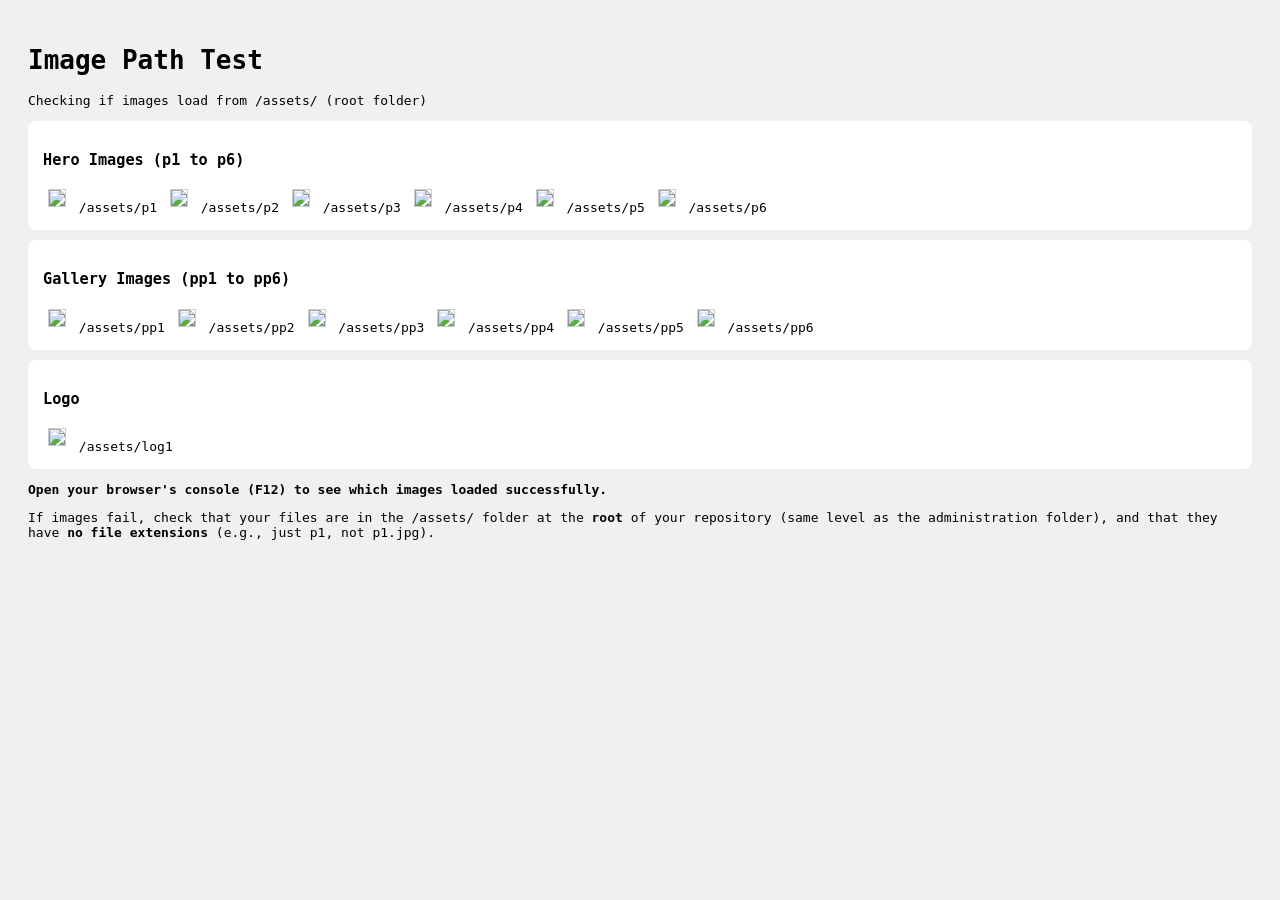
==== commit 915cdca5: "Update index.html" ====
--- a/index.html
+++ b/index.html
@@ -1,441 +1,70 @@
 <!DOCTYPE html>
-<html lang="en">
+<html>
 <head>
-  <meta charset="UTF-8" />
-  <meta name="viewport" content="width=device-width, initial-scale=1.0, user-scalable=yes, viewport-fit=cover" />
-  <title>O.M.Ocreation - Luxury Stone Fashion | Rhinestones & Beads Abeokuta</title>
-  <link href="https://fonts.googleapis.com/css2?family=Poppins:wght@300;400;500;600;700;800&family=Playfair+Display:wght@400;500;600;700;800&display=swap" rel="stylesheet">
-  <link rel="stylesheet" href="https://cdnjs.cloudflare.com/ajax/libs/font-awesome/6.4.0/css/all.min.css">
+  <title>Image Test</title>
   <style>
-    * { margin: 0; padding: 0; box-sizing: border-box; }
-    body { font-family: 'Poppins', sans-serif; background: #fff; overflow-x: hidden; }
-    :root { --pink: #ff4da6; --pink-dark: #e6398c; --pink-light: #ffb3d9; --pink-soft: #fff0f6; --dark: #1a1a2e; --gray: #666; }
-    ::-webkit-scrollbar { width: 8px; }
-    ::-webkit-scrollbar-track { background: var(--pink-soft); }
-    ::-webkit-scrollbar-thumb { background: var(--pink); border-radius: 10px; }
-    
-    /* Floating particles */
-    .particles { position: fixed; top: 0; left: 0; width: 100%; height: 100%; pointer-events: none; z-index: -1; }
-    .particle { position: absolute; background: radial-gradient(circle, var(--pink-light), transparent); border-radius: 50%; opacity: 0.3; animation: float 20s infinite ease-in-out; }
-    @keyframes float { 0%,100% { transform: translateY(0) translateX(0); } 25% { transform: translateY(-50px) translateX(30px); } 50% { transform: translateY(30px) translateX(-20px); } 75% { transform: translateY(-30px) translateX(40px); } }
-    
-    /* Navigation */
-    .navbar { position: fixed; top: 0; left: 0; width: 100%; background: rgba(255,255,255,0.96); backdrop-filter: blur(10px); z-index: 1000; padding: 12px 5%; transition: 0.3s; box-shadow: 0 2px 20px rgba(0,0,0,0.05); }
-    .navbar.scrolled { padding: 8px 5%; background: rgba(255,255,255,0.98); box-shadow: 0 5px 25px rgba(0,0,0,0.1); }
-    .nav-container { display: flex; justify-content: space-between; align-items: center; max-width: 1200px; margin: 0 auto; }
-    .logo { display: flex; align-items: center; gap: 8px; text-decoration: none; flex-shrink: 0; }
-    .logo img { height: 50px; width: auto; max-width: 180px; object-fit: contain; }
-    .logo span { font-size: 1.3rem; font-weight: 800; }
-    .logo span:first-child { color: var(--dark); }
-    .logo span:last-child { color: var(--pink); }
-    .nav-menu { display: flex; gap: 25px; list-style: none; }
-    .nav-link { text-decoration: none; color: var(--dark); font-weight: 500; transition: 0.3s; font-size: 0.95rem; position: relative; }
-    .nav-link::after { content: ''; position: absolute; bottom: -5px; left: 0; width: 0; height: 2px; background: var(--pink); transition: 0.3s; }
-    .nav-link:hover::after { width: 100%; }
-    .nav-link:hover { color: var(--pink); }
-    .hamburger { display: none; flex-direction: column; gap: 5px; cursor: pointer; z-index: 1002; }
-    .hamburger span { width: 25px; height: 2.5px; background: var(--dark); transition: 0.3s; border-radius: 2px; }
-    @media (max-width: 768px) {
-      .hamburger { display: flex; }
-      .nav-menu { position: fixed; top: 0; right: -100%; width: 75%; max-width: 280px; height: 100vh; background: linear-gradient(135deg, #1a1a2e, #2d2d4a); flex-direction: column; align-items: center; justify-content: center; gap: 30px; transition: 0.4s ease-in-out; z-index: 1001; box-shadow: -5px 0 30px rgba(0,0,0,0.3); }
-      .nav-menu.active { right: 0; }
-      .nav-menu .nav-link { color: white; font-size: 1.1rem; }
-      .close-btn { position: absolute; top: 20px; right: 20px; font-size: 28px; color: white; cursor: pointer; width: 40px; height: 40px; display: flex; align-items: center; justify-content: center; border-radius: 50%; background: rgba(255,255,255,0.1); transition: 0.3s; }
-      .close-btn:hover { background: var(--pink); transform: rotate(90deg); }
-      .hamburger.active { opacity: 0; visibility: hidden; }
-    }
-    
-    /* Hero Slider */
-    .hero { height: 100vh; position: relative; overflow: hidden; }
-    .slide { position: absolute; top: 0; left: 0; width: 100%; height: 100%; background-size: cover; background-position: center; background-repeat: no-repeat; opacity: 0; transition: opacity 0.8s ease-in-out; z-index: 1; }
-    .slide.active { opacity: 1; z-index: 2; }
-    .slide-overlay { position: absolute; inset: 0; background: linear-gradient(135deg, rgba(0,0,0,0.4), rgba(0,0,0,0.2)); }
-    .slide-content { position: absolute; bottom: 20%; left: 8%; right: 8%; z-index: 3; color: white; max-width: 500px; }
-    .slide-content h1 { font-size: 2.5rem; font-family: 'Playfair Display', serif; margin-bottom: 15px; }
-    .slide-content p { font-size: 1rem; margin-bottom: 25px; line-height: 1.5; }
-    .slider-btn { position: absolute; top: 50%; transform: translateY(-50%); width: 40px; height: 40px; background: rgba(255,255,255,0.2); border-radius: 50%; display: flex; align-items: center; justify-content: center; cursor: pointer; z-index: 10; transition: 0.3s; color: white; font-size: 1rem; }
-    .slider-btn:hover { background: var(--pink); }
-    .slider-prev { left: 15px; }
-    .slider-next { right: 15px; }
-    .slider-dots { position: absolute; bottom: 20px; left: 50%; transform: translateX(-50%); display: flex; gap: 10px; z-index: 10; }
-    .dot { width: 8px; height: 8px; border-radius: 50%; background: rgba(255,255,255,0.5); cursor: pointer; transition: 0.3s; }
-    .dot.active { background: var(--pink); width: 20px; border-radius: 10px; }
-    
-    /* Divider Image */
-    .divider-section { padding: 60px 5%; text-align: center; background: linear-gradient(135deg, var(--pink-soft), white); }
-    .divider-image { max-width: 100%; border-radius: 20px; box-shadow: 0 20px 40px rgba(0,0,0,0.1); transition: 0.4s; }
-    .divider-image:hover { transform: scale(1.02); box-shadow: 0 25px 50px rgba(255,77,166,0.2); }
-    
-    /* Buttons */
-    .btn { display: inline-flex; align-items: center; gap: 8px; padding: 10px 24px; border-radius: 50px; font-weight: 600; text-decoration: none; transition: 0.3s; font-size: 0.9rem; }
-    .btn-primary { background: var(--pink); color: white; box-shadow: 0 4px 15px rgba(255,77,166,0.3); }
-    .btn-primary:hover { transform: translateY(-2px); background: var(--pink-dark); box-shadow: 0 8px 25px rgba(255,77,166,0.4); }
-    .btn-outline { border: 2px solid white; color: white; background: transparent; }
-    .btn-outline:hover { background: white; color: var(--pink); transform: translateY(-2px); }
-    
-    /* Sections */
-    .section { padding: 60px 5%; max-width: 1200px; margin: 0 auto; }
-    .section-title { text-align: center; font-size: 2rem; font-family: 'Playfair Display', serif; margin-bottom: 15px; }
-    .section-title span { color: var(--pink); }
-    .section-title::after { content: ''; display: block; width: 50px; height: 3px; background: linear-gradient(90deg, var(--pink), var(--pink-light)); margin: 12px auto 0; border-radius: 3px; }
-    .section-subtitle { text-align: center; color: var(--gray); max-width: 600px; margin: 15px auto 40px; font-size: 0.95rem; }
-    
-    /* About */
-    .about-grid { display: flex; gap: 40px; align-items: center; flex-wrap: wrap; }
-    .about-text { flex: 1; }
-    .about-text p { color: var(--gray); margin-bottom: 15px; line-height: 1.7; font-size: 0.9rem; }
-    .about-image { flex: 1; border-radius: 20px; overflow: hidden; box-shadow: 0 20px 40px rgba(0,0,0,0.1); transition: 0.4s; }
-    .about-image:hover { transform: translateY(-5px); box-shadow: 0 25px 50px rgba(255,77,166,0.15); }
-    .about-image img { width: 100%; height: auto; display: block; transition: 0.4s; }
-    .about-image:hover img { transform: scale(1.03); }
-    
-    /* Services */
-    .services { background: var(--pink-soft); }
-    .services-grid { display: flex; gap: 25px; flex-wrap: wrap; }
-    .service-card { background: white; padding: 35px 25px; text-align: center; border-radius: 20px; flex: 1; min-width: 200px; transition: 0.4s; cursor: pointer; position: relative; overflow: hidden; }
-    .service-card::before { content: ''; position: absolute; top: 0; left: -100%; width: 100%; height: 100%; background: linear-gradient(90deg, transparent, rgba(255,77,166,0.1), transparent); transition: 0.5s; }
-    .service-card:hover::before { left: 100%; }
-    .service-card:hover { transform: translateY(-8px); box-shadow: 0 20px 40px rgba(255,77,166,0.2); }
-    .service-icon { font-size: 2.8rem; margin-bottom: 15px; }
-    .service-card h3 { font-size: 1.1rem; margin-bottom: 10px; color: var(--pink); }
-    .service-card p { font-size: 0.85rem; color: var(--gray); }
-    
-    /* Gallery */
-    .gallery-grid { display: flex; gap: 25px; flex-wrap: wrap; }
-    .gallery-item { flex: 1; min-width: 260px; border-radius: 20px; overflow: hidden; box-shadow: 0 10px 25px rgba(0,0,0,0.08); transition: 0.4s; background: white; }
-    .gallery-item:hover { transform: translateY(-8px); box-shadow: 0 25px 45px rgba(255,77,166,0.15); }
-    .gallery-item img { width: 100%; height: 250px; object-fit: cover; transition: 0.5s; }
-    .gallery-item:hover img { transform: scale(1.05); }
-    .gallery-info { padding: 15px; text-align: center; }
-    .gallery-info h3 { font-size: 1rem; color: var(--pink); margin-bottom: 5px; }
-    .gallery-info p { font-size: 0.8rem; color: var(--gray); }
-    
-    /* Contact */
-    .contact-section { background: linear-gradient(135deg, var(--pink-soft), white); border-radius: 30px; margin: 0 5% 50px; padding: 50px; }
-    .contact-grid { display: flex; gap: 40px; flex-wrap: wrap; }
-    .contact-info { flex: 1; }
-    .map-container { flex: 1; }
-    .info-card { display: flex; gap: 15px; padding: 18px; background: white; border-radius: 15px; margin-bottom: 15px; transition: 0.3s; box-shadow: 0 5px 15px rgba(0,0,0,0.05); }
-    .info-card:hover { background: var(--pink-soft); transform: translateX(8px); box-shadow: 0 10px 25px rgba(255,77,166,0.1); }
-    .info-icon { width: 45px; height: 45px; background: var(--pink); border-radius: 50%; display: flex; align-items: center; justify-content: center; color: white; font-size: 1.1rem; flex-shrink: 0; }
-    .info-content h4 { font-size: 1rem; margin-bottom: 5px; }
-    .info-content p, .info-content a { font-size: 0.85rem; color: var(--gray); text-decoration: none; }
-    .info-content a:hover { color: var(--pink); }
-    .map-container iframe { width: 100%; height: 350px; border-radius: 15px; border: 0; box-shadow: 0 10px 25px rgba(0,0,0,0.1); }
-    
-    /* Social 2x2 */
-    .social-section { margin-top: 50px; text-align: center; }
-    .social-title { font-size: 1.6rem; margin-bottom: 30px; color: var(--dark); }
-    .social-grid { display: grid; grid-template-columns: repeat(2, 1fr); gap: 20px; max-width: 600px; margin: 0 auto; }
-    .social-card { display: flex; align-items: center; gap: 12px; padding: 14px 20px; border-radius: 60px; text-decoration: none; transition: 0.3s; color: white; }
-    .social-card:hover { transform: translateY(-3px) scale(1.02); }
-    .social-card.instagram { background: linear-gradient(135deg, #833AB4, #E1306C, #F77737); }
-    .social-card.facebook { background: linear-gradient(135deg, #1877F2, #0C63D4); }
-    .social-card.tiktok { background: linear-gradient(135deg, #000, #25F4EE, #FE2C55); }
-    .social-card.whatsapp { background: linear-gradient(135deg, #25D366, #128C7E); }
-    .social-card.email { background: linear-gradient(135deg, #EA4335, #C5221F); }
-    .social-icon { width: 38px; height: 38px; background: rgba(255,255,255,0.2); border-radius: 50%; display: flex; align-items: center; justify-content: center; font-size: 1rem; }
-    .social-info { flex: 1; text-align: left; }
-    .social-info h4 { font-size: 0.9rem; margin-bottom: 2px; }
-    .social-info p { font-size: 0.7rem; opacity: 0.8; }
-    
-    /* Newsletter */
-    .newsletter { background: linear-gradient(135deg, var(--pink), var(--pink-dark)); padding: 45px 35px; border-radius: 25px; text-align: center; color: white; margin: 0 5% 50px; }
-    .newsletter h3 { font-size: 1.5rem; margin-bottom: 10px; }
-    .newsletter p { font-size: 0.9rem; margin-bottom: 25px; opacity: 0.9; }
-    .newsletter-form { display: flex; gap: 12px; max-width: 450px; margin: 0 auto; flex-wrap: wrap; }
-    .newsletter-form input { flex: 1; padding: 12px 20px; border: none; border-radius: 50px; font-size: 0.9rem; outline: none; }
-    .newsletter-form button { padding: 12px 28px; background: var(--dark); color: white; border: none; border-radius: 50px; font-weight: 600; cursor: pointer; transition: 0.3s; }
-    .newsletter-form button:hover { background: #2b2b3b; transform: translateY(-2px); }
-    
-    /* Footer */
-    .footer { background: var(--dark); color: white; padding: 50px 5% 25px; }
-    .footer-grid { display: flex; gap: 40px; flex-wrap: wrap; max-width: 1200px; margin: 0 auto; }
-    .footer-col { flex: 1; min-width: 180px; }
-    .footer-logo { font-size: 1.3rem; font-weight: 800; margin-bottom: 15px; }
-    .footer-logo span { color: var(--pink); }
-    .footer-col p { font-size: 0.8rem; color: rgba(255,255,255,0.7); line-height: 1.6; }
-    .footer-col h4 { font-size: 1rem; margin-bottom: 18px; position: relative; }
-    .footer-col h4::after { content: ''; position: absolute; bottom: -8px; left: 0; width: 30px; height: 2px; background: var(--pink); }
-    .footer-col ul { list-style: none; }
-    .footer-col ul li { margin-bottom: 10px; }
-    .footer-col ul li a { color: rgba(255,255,255,0.7); text-decoration: none; font-size: 0.8rem; transition: 0.3s; }
-    .footer-col ul li a:hover { color: var(--pink); padding-left: 5px; }
-    .footer-social { display: flex; gap: 12px; margin-top: 18px; }
-    .footer-social a { width: 35px; height: 35px; background: rgba(255,255,255,0.1); border-radius: 50%; display: flex; align-items: center; justify-content: center; color: white; transition: 0.3s; }
-    .footer-social a:hover { background: var(--pink); transform: translateY(-3px); }
-    .footer-bottom { text-align: center; padding-top: 30px; margin-top: 30px; border-top: 1px solid rgba(255,255,255,0.1); font-size: 0.75rem; color: rgba(255,255,255,0.5); }
-    
-    /* Floating buttons */
-    .whatsapp-float { position: fixed; bottom: 25px; right: 25px; width: 55px; height: 55px; background: #25D366; border-radius: 50%; display: flex; align-items: center; justify-content: center; color: white; font-size: 1.8rem; text-decoration: none; box-shadow: 0 5px 20px rgba(37,211,102,0.4); transition: 0.3s; z-index: 999; animation: pulse 2s infinite; }
-    .whatsapp-float:hover { transform: scale(1.08); }
-    @keyframes pulse { 0% { box-shadow: 0 0 0 0 rgba(37,211,102,0.4); } 70% { box-shadow: 0 0 0 15px rgba(37,211,102,0); } 100% { box-shadow: 0 0 0 0 rgba(37,211,102,0); } }
-    .back-to-top { position: fixed; bottom: 25px; left: 25px; width: 45px; height: 45px; background: var(--pink); border-radius: 50%; display: flex; align-items: center; justify-content: center; color: white; text-decoration: none; opacity: 0; visibility: hidden; transition: 0.3s; z-index: 999; box-shadow: 0 5px 15px rgba(0,0,0,0.15); }
-    .back-to-top.show { opacity: 1; visibility: visible; }
-    .back-to-top:hover { background: var(--pink-dark); transform: translateY(-3px); }
-    
-    @media (max-width: 768px) {
-      .slide-content h1 { font-size: 1.6rem; }
-      .slide-content p { font-size: 0.85rem; }
-      .slide-content { bottom: 15%; left: 5%; right: 5%; }
-      .section { padding: 40px 20px; }
-      .section-title { font-size: 1.6rem; }
-      .about-grid, .contact-grid { flex-direction: column; }
-      .services-grid, .gallery-grid { flex-direction: column; }
-      .contact-section { padding: 30px 20px; margin: 0 20px 40px; }
-      .newsletter { padding: 35px 20px; margin: 0 20px 40px; }
-      .newsletter-form { flex-direction: column; }
-      .newsletter-form button { width: 100%; }
-      .social-grid { grid-template-columns: 1fr; gap: 15px; }
-      .footer-grid { flex-direction: column; text-align: center; }
-      .footer-col h4::after { left: 50%; transform: translateX(-50%); }
-      .footer-social { justify-content: center; }
-      .divider-section { padding: 40px 20px; }
-      .logo img { height: 40px; }
-    }
-    @media (max-width: 480px) {
-      .logo img { height: 35px; }
-      .logo span { font-size: 1rem; }
-      .slider-btn { width: 32px; height: 32px; font-size: 0.8rem; }
-    }
+    body { font-family: monospace; padding: 20px; background: #f0f0f0; }
+    .test { background: white; padding: 15px; margin: 10px 0; border-radius: 8px; }
+    img { max-width: 200px; max-height: 150px; border: 1px solid #ccc; margin: 5px; }
+    .success { color: green; }
+    .fail { color: red; }
   </style>
 </head>
 <body>
+  <h1>Image Path Test</h1>
+  <p>Checking if images load from <code>/assets/</code> (root folder)</p>
 
-<div class="particles" id="particles"></div>
+  <div class="test">
+    <h3>Hero Images (p1 to p6)</h3>
+    <div id="hero"></div>
+  </div>
 
-<nav class="navbar" id="navbar">
-  <div class="nav-container">
-    <a href="#" class="logo">
-      <img src="/assets/log1.jpg" alt="O.M.Ocreation Logo" id="logoImg">
-      <span>O.M.O</span><span>creation</span>
-    </a>
-    <div class="hamburger" id="hamburger">
-      <span></span><span></span><span></span>
-    </div>
-    <ul class="nav-menu" id="navMenu">
-      <span class="close-btn" id="closeMenu">✕</span>
-      <li><a href="#home" class="nav-link">Home</a></li>
-      <li><a href="#about" class="nav-link">About</a></li>
-      <li><a href="#services" class="nav-link">Services</a></li>
-      <li><a href="#gallery" class="nav-link">Catalog</a></li>
-      <li><a href="#contact" class="nav-link">Contact</a></li>
-      <li><a href="market.html" class="nav-link">Market</a></li>
-      <li><a href="login.html" class="nav-link">Sign In</a></li>
-    </ul>
+  <div class="test">
+    <h3>Gallery Images (pp1 to pp6)</h3>
+    <div id="gallery"></div>
   </div>
-</nav>
 
-<section class="hero" id="home">
-  <div class="slide active" style="background-image: url('/assets/p1.jpg');"><div class="slide-overlay"></div><div class="slide-content"><h1>Luxury Stone Fashion</h1><p>Where elegance meets craftsmanship in every detail.</p><a href="#gallery" class="btn btn-primary"><i class="fas fa-shopping-bag"></i> Shop Now</a></div></div>
-  <div class="slide" style="background-image: url('/assets/p2.jpg');"><div class="slide-overlay"></div><div class="slide-content"><h1>Original Rhinestones</h1><p>Premium quality rhinestones for all your fashion needs in Abeokuta.</p><a href="https://wa.me/2348077340294" class="btn btn-outline"><i class="fab fa-whatsapp"></i> Order Now</a></div></div>
-  <div class="slide" style="background-image: url('/assets/p3.jpg');"><div class="slide-overlay"></div><div class="slide-content"><h1>Beads & Bridal Materials</h1><p>Complete collection of beads, bridal stones, and fashion accessories.</p><a href="#contact" class="btn btn-primary"><i class="fas fa-phone"></i> Contact Us</a></div></div>
-  <div class="slide" style="background-image: url('/assets/p4.jpg');"><div class="slide-overlay"></div><div class="slide-content"><h1>Paperstones</h1><p>High-quality paperstones for unique fashion designs.</p><a href="https://wa.me/2348077340294" class="btn btn-outline"><i class="fab fa-whatsapp"></i> Inquire Now</a></div></div>
-  <div class="slide" style="background-image: url('/assets/p5.jpg');"><div class="slide-overlay"></div><div class="slide-content"><h1>Training Available</h1><p>Learn how to make professional paperstones in Abeokuta.</p><a href="#contact" class="btn btn-primary"><i class="fas fa-graduation-cap"></i> Enroll Now</a></div></div>
-  <div class="slide" style="background-image: url('/assets/p6.jpg');"><div class="slide-overlay"></div><div class="slide-content"><h1>O.M.Ocreation</h1><p>Your trusted source for rhinestones, beads, and bridal materials in Ogun State.</p><a href="#contact" class="btn btn-outline"><i class="fas fa-map-marker-alt"></i> Visit Us</a></div></div>
-  <div class="slider-btn slider-prev" id="prevSlide"><i class="fas fa-chevron-left"></i></div>
-  <div class="slider-btn slider-next" id="nextSlide"><i class="fas fa-chevron-right"></i></div>
-  <div class="slider-dots" id="sliderDots"></div>
-</section>
+  <div class="test">
+    <h3>Logo</h3>
+    <div id="logo"></div>
+  </div>
 
-<div class="divider-section">
-  <img src="/assets/pp2.jpg" alt="Featured Design" class="divider-image" style="width:100%; max-width:900px;">
-</div>
+  <script>
+    const heroFiles = ['p1', 'p2', 'p3', 'p4', 'p5', 'p6'];
+    const galleryFiles = ['pp1', 'pp2', 'pp3', 'pp4', 'pp5', 'pp6'];
+    const logoFile = 'log1';
 
-<section class="section" id="about">
-  <h2 class="section-title">About <span>Us</span></h2>
-  <p class="section-subtitle">Discover the story behind O.M.Ocreation and our passion for stone fashion</p>
-  <div class="about-grid">
-    <div class="about-text">
-      <p><strong>O.M.Ocreation</strong> is a premium fashion stone design company located at <strong>3 Oyebo Street, Abiola Way, behind Laroy Suite, Abeokuta 111101, Ogun State, Nigeria</strong>.</p>
-      <p>We specialize in <strong>Sales of Beads, Rhinestones, Bridal Materials, and Paperstones</strong>. O.M.Ocreations sells Original Rhinestones in Abeokuta, Ogun State, Nigeria.</p>
-      <p>We also offer professional training on how to make paperstones in Abeokuta, Ogun State, Nigeria. Our mission is to bring elegance, beauty, and uniqueness to every fabric we touch.</p>
-      <p>With years of experience and a passion for perfection, we create masterpieces that stand out for weddings, parties, and special events.</p>
-    </div>
-    <div class="about-image">
-      <img src="/assets/pp1.jpg" alt="Fashion stone design">
-    </div>
-  </div>
-</section>
+    const heroDiv = document.getElementById('hero');
+    const galleryDiv = document.getElementById('gallery');
+    const logoDiv = document.getElementById('logo');
 
-<section class="services" id="services">
-  <div class="section">
-    <h2 class="section-title">Our <span>Services</span></h2>
-    <p class="section-subtitle">What we offer to make you look stunning</p>
-    <div class="services-grid">
-      <div class="service-card"><div class="service-icon">💎</div><h3>Original Rhinestones</h3><p>Premium quality rhinestones for all your fashion needs in Abeokuta.</p></div>
-      <div class="service-card"><div class="service-icon">💍</div><h3>Beads & Bridal Materials</h3><p>Elegant beads, pearls, and premium bridal accessories for your special day.</p></div>
-      <div class="service-card"><div class="service-icon">📄</div><h3>Paperstones Sales</h3><p>High-quality paperstones for unique and creative fashion designs.</p></div>
-      <div class="service-card"><div class="service-icon">🎓</div><h3>Paperstone Training</h3><p>Professional training on how to make paperstones. Contact us to enroll!</p></div>
-    </div>
-  </div>
-</section>
+    heroFiles.forEach(file => {
+      const img = document.createElement('img');
+      img.src = `/assets/${file}`;
+      img.onload = () => { console.log(`✅ Loaded: /assets/${file}`); };
+      img.onerror = () => { console.log(`❌ Failed: /assets/${file}`); };
+      heroDiv.appendChild(img);
+      heroDiv.appendChild(document.createTextNode(` /assets/${file} `));
+    });
 
-<section class="section" id="gallery">
-  <h2 class="section-title">Our <span>Catalog</span></h2>
-  <p class="section-subtitle">Browse our stunning stone fashion creations</p>
-  <div class="gallery-grid">
-    <div class="gallery-item"><img src="/assets/pp1.jpg" alt="Luxury Stone"><div class="gallery-info"><h3>Luxury Stone Dress</h3><p>Elegant evening gown with hand-placed crystals</p></div></div>
-    <div class="gallery-item"><img src="/assets/pp2.jpg" alt="Rhinestone"><div class="gallery-info"><h3>Rhinestone Craft</h3><p>Precision-cut rhinestone patterns</p></div></div>
-    <div class="gallery-item"><img src="/assets/pp3.jpg" alt="Bridal"><div class="gallery-info"><h3>Bridal Collection</h3><p>Wedding stone embellishments</p></div></div>
-    <div class="gallery-item"><img src="/assets/pp4.jpg" alt="Paperstone"><div class="gallery-info"><h3>Paperstone Art</h3><p>Creative paperstone designs</p></div></div>
-    <div class="gallery-item"><img src="/assets/pp5.jpg" alt="Beads"><div class="gallery-info"><h3>Beads Collection</h3><p>Premium beads for fashion</p></div></div>
-    <div class="gallery-item"><img src="/assets/pp6.jpg" alt="Bridal Materials"><div class="gallery-info"><h3>Bridal Materials</h3><p>Complete bridal stone collection</p></div></div>
-  </div>
-  <div style="text-align:center; margin-top:40px;"><a href="gallery.html" class="btn btn-primary">View Full Catalog <i class="fas fa-arrow-right"></i></a></div>
-</section>
+    galleryFiles.forEach(file => {
+      const img = document.createElement('img');
+      img.src = `/assets/${file}`;
+      img.onload = () => { console.log(`✅ Loaded: /assets/${file}`); };
+      img.onerror = () => { console.log(`❌ Failed: /assets/${file}`); };
+      galleryDiv.appendChild(img);
+      galleryDiv.appendChild(document.createTextNode(` /assets/${file} `));
+    });
 
-<div class="contact-section" id="contact">
-  <h2 class="section-title">Contact <span>Us</span></h2>
-  <p class="section-subtitle">Get in touch for inquiries, orders, or training registration</p>
-  <div class="contact-grid">
-    <div class="contact-info">
-      <div class="info-card"><div class="info-icon"><i class="fas fa-location-dot"></i></div><div class="info-content"><h4>Visit Our Store</h4><p>3 Oyebo Street, Abiola Way, behind Laroy Suite<br>Abeokuta 111101, Ogun State, Nigeria</p><a href="https://maps.app.goo.gl/73uZDK4zoHJa17NR7" target="_blank" style="color:var(--pink);">Get Directions <i class="fas fa-arrow-right"></i></a></div></div>
-      <div class="info-card"><div class="info-icon"><i class="fas fa-phone"></i></div><div class="info-content"><h4>Call / WhatsApp</h4><p><a href="tel:+2348077340294">+234 807 734 0294</a></p><a href="https://wa.me/2348077340294" target="_blank" style="color:#25D366;"><i class="fab fa-whatsapp"></i> Chat on WhatsApp</a></div></div>
-      <div class="info-card"><div class="info-icon"><i class="fas fa-envelope"></i></div><div class="info-content"><h4>Email Us</h4><p><a href="mailto:omocreationwebsite@gmail.com">omocreationwebsite@gmail.com</a></p></div></div>
-      <div class="info-card"><div class="info-icon"><i class="fas fa-clock"></i></div><div class="info-content"><h4>Working Hours</h4><p>Monday - Saturday: 9:00 AM - 6:00 PM<br>Sunday: Closed</p></div></div>
-    </div>
-    <div class="map-container">
-      <iframe src="https://www.google.com/maps/embed?pb=!1m18!1m12!1m3!1d1583.5!2d3.456789!3d7.123456!2m3!1f0!2f0!3f0!3m2!1i1024!2i768!4f13.1!3m3!1m2!1s0x103b8d8e8e8e8e8e%3A0x8e8e8e8e8e8e8e8e!2s3%20Oyebo%20Street%2C%20Abiola%20Way%2C%20behind%20laroy%20suite%2C%20Abeokuta%20111101%2C%20Ogun%20State%2C%20Nigeria!5e0!3m2!1sen!2sng!4v1700000000000!5m2!1sen!2sng" allowfullscreen loading="lazy"></iframe>
-    </div>
-  </div>
-  <div class="social-section">
-    <h3 class="social-title">Follow Our Journey</h3>
-    <div class="social-grid">
-      <a href="https://www.instagram.com/o.m.ocreations?igsh=MWNvaDVtMGRtYTR3Zg==" target="_blank" class="social-card instagram"><div class="social-icon"><i class="fab fa-instagram"></i></div><div class="social-info"><h4>Main Instagram</h4><p>@o.m.ocreations</p></div><i class="fas fa-external-link-alt"></i></a>
-      <a href="https://www.instagram.com/o.m.ocreationsupshot?igsh=cDZqaXVsb3VienVy" target="_blank" class="social-card instagram"><div class="social-icon"><i class="fab fa-instagram"></i></div><div class="social-info"><h4>Upshot Instagram</h4><p>@o.m.ocreationsupshot</p></div><i class="fas fa-external-link-alt"></i></a>
-      <a href="https://www.facebook.com/share/1A8jUnhgPw/" target="_blank" class="social-card facebook"><div class="social-icon"><i class="fab fa-facebook-f"></i></div><div class="social-info"><h4>Main Facebook</h4><p>O.M.Ocreation</p></div><i class="fas fa-external-link-alt"></i></a>
-      <a href="https://www.facebook.com/share/17xrV2UHZZ/" target="_blank" class="social-card facebook"><div class="social-icon"><i class="fab fa-facebook-f"></i></div><div class="social-info"><h4>Patternboard</h4><p>Size 6 Patternboard</p></div><i class="fas fa-external-link-alt"></i></a>
-      <a href="https://tiktok.com/@o.m.ocreations01" target="_blank" class="social-card tiktok"><div class="social-icon"><i class="fab fa-tiktok"></i></div><div class="social-info"><h4>TikTok</h4><p>@o.m.ocreations01</p></div><i class="fas fa-external-link-alt"></i></a>
-      <a href="https://wa.me/2348077340294" target="_blank" class="social-card whatsapp"><div class="social-icon"><i class="fab fa-whatsapp"></i></div><div class="social-info"><h4>WhatsApp</h4><p>Order & Inquiries</p></div><i class="fas fa-comment-dots"></i></a>
-      <a href="mailto:omocreationwebsite@gmail.com" class="social-card email"><div class="social-icon"><i class="fas fa-envelope"></i></div><div class="social-info"><h4>Email</h4><p>omocreationwebsite@gmail.com</p></div><i class="fas fa-paper-plane"></i></a>
-      <a href="https://instagram.com/o.m.ocreationsdesigns?igshid=OGQ5ZDc2ODk2ZA==" target="_blank" class="social-card instagram"><div class="social-icon"><i class="fab fa-instagram"></i></div><div class="social-info"><h4>Designs Instagram</h4><p>@o.m.ocreationsdesigns</p></div><i class="fas fa-external-link-alt"></i></a>
-    </div>
-  </div>
-</div>
+    const logoImg = document.createElement('img');
+    logoImg.src = `/assets/${logoFile}`;
+    logoImg.onload = () => { console.log(`✅ Logo loaded: /assets/${logoFile}`); };
+    logoImg.onerror = () => { console.log(`❌ Logo failed: /assets/${logoFile}`); };
+    logoDiv.appendChild(logoImg);
+    logoDiv.appendChild(document.createTextNode(` /assets/${logoFile} `));
+  </script>
 
-<div class="newsletter">
-  <h3>Stay Updated</h3>
-  <p>Subscribe for exclusive offers, new collections, and training announcements</p>
-  <form class="newsletter-form" id="newsletterForm">
-    <input type="email" placeholder="Your email address" required>
-    <button type="submit">Subscribe <i class="fas fa-paper-plane"></i></button>
-  </form>
-  <p style="margin-top:12px; font-size:0.7rem; opacity:0.8;">We respect your privacy. Unsubscribe anytime.</p>
-</div>
-
-<footer class="footer">
-  <div class="footer-grid">
-    <div class="footer-col">
-      <div class="footer-logo">💎 <span>O.M.Ocreation</span></div>
-      <p>Luxury Stone Fashion | Original Rhinestones | Beads | Bridal Materials | Paperstones</p>
-      <p><strong>We sell Original Rhinestones in Abeokuta, Ogun State, Nigeria</strong></p>
-      <div class="footer-social">
-        <a href="https://www.instagram.com/o.m.ocreations" target="_blank"><i class="fab fa-instagram"></i></a>
-        <a href="https://www.facebook.com/share/1A8jUnhgPw/" target="_blank"><i class="fab fa-facebook-f"></i></a>
-        <a href="https://tiktok.com/@o.m.ocreations01" target="_blank"><i class="fab fa-tiktok"></i></a>
-        <a href="https://wa.me/2348077340294" target="_blank"><i class="fab fa-whatsapp"></i></a>
-      </div>
-    </div>
-    <div class="footer-col"><h4>Quick Links</h4><ul><li><a href="#home">Home</a></li><li><a href="#about">About</a></li><li><a href="#services">Services</a></li><li><a href="#gallery">Catalog</a></li><li><a href="#contact">Contact</a></li></ul></div>
-    <div class="footer-col"><h4>Our Products</h4><ul><li><a href="#">Original Rhinestones</a></li><li><a href="#">Beads Collection</a></li><li><a href="#">Bridal Materials</a></li><li><a href="#">Paperstones</a></li></ul></div>
-    <div class="footer-col"><h4>Contact Info</h4><ul><li><i class="fas fa-location-dot"></i> 3 Oyebo Street, Abeokuta</li><li><i class="fas fa-phone"></i> +234 807 734 0294</li><li><i class="fas fa-envelope"></i> omocreationwebsite@gmail.com</li></ul></div>
-  </div>
-  <div class="footer-bottom"><p>&copy; 2026 O.M.Ocreation. All Rights Reserved. | Sales of Beads, Rhinestones & Bridal Materials in Abeokuta, Ogun State, Nigeria</p></div>
-</footer>
-
-<a href="https://wa.me/2348077340294" target="_blank" class="whatsapp-float"><i class="fab fa-whatsapp"></i></a>
-<a href="#" class="back-to-top" id="backToTop"><i class="fas fa-arrow-up"></i></a>
-
-<script>
-  // Particles
-  function createParticles() {
-    const container = document.getElementById('particles');
-    if(!container) return;
-    for(let i=0;i<30;i++) {
-      const p = document.createElement('div');
-      p.classList.add('particle');
-      const s = Math.random()*100+50;
-      p.style.width = s+'px'; p.style.height = s+'px';
-      p.style.left = Math.random()*100+'%';
-      p.style.top = Math.random()*100+'%';
-      p.style.animationDelay = Math.random()*20+'s';
-      p.style.animationDuration = Math.random()*20+15+'s';
-      container.appendChild(p);
-    }
-  }
-  createParticles();
-
-  // Slider
-  const slides = document.querySelectorAll('.slide');
-  const prevBtn = document.getElementById('prevSlide');
-  const nextBtn = document.getElementById('nextSlide');
-  const dotsContainer = document.getElementById('sliderDots');
-  let currentSlide = 0, slideInterval;
-  if(dotsContainer && slides.length) {
-    slides.forEach((_,i) => {
-      const dot = document.createElement('div');
-      dot.classList.add('dot');
-      if(i===0) dot.classList.add('active');
-      dot.addEventListener('click',()=>goToSlide(i));
-      dotsContainer.appendChild(dot);
-    });
-  }
-  const dots = document.querySelectorAll('.dot');
-  function goToSlide(index) {
-    if(!slides.length) return;
-    slides[currentSlide]?.classList.remove('active');
-    dots[currentSlide]?.classList.remove('active');
-    currentSlide = (index+slides.length)%slides.length;
-    slides[currentSlide]?.classList.add('active');
-    dots[currentSlide]?.classList.add('active');
-  }
-  function nextSlide() { goToSlide(currentSlide+1); }
-  function prevSlide() { goToSlide(currentSlide-1); }
-  function startAutoSlide() { if(slideInterval) clearInterval(slideInterval); slideInterval = setInterval(nextSlide,5000); }
-  if(prevBtn) prevBtn.addEventListener('click',()=>{ prevSlide(); startAutoSlide(); });
-  if(nextBtn) nextBtn.addEventListener('click',()=>{ nextSlide(); startAutoSlide(); });
-  startAutoSlide();
-
-  // Mobile menu
-  const hamburger = document.getElementById('hamburger');
-  const navMenu = document.getElementById('navMenu');
-  const closeMenu = document.getElementById('closeMenu');
-  function openMenu() { navMenu?.classList.add('active'); hamburger?.classList.add('active'); document.body.style.overflow = 'hidden'; }
-  function closeMenuFunc() { navMenu?.classList.remove('active'); hamburger?.classList.remove('active'); document.body.style.overflow = ''; }
-  if(hamburger) hamburger.addEventListener('click', openMenu);
-  if(closeMenu) closeMenu.addEventListener('click', closeMenuFunc);
-  document.querySelectorAll('.nav-link').forEach(link=>link.addEventListener('click',closeMenuFunc));
-
-  // Navbar scroll
-  const navbar = document.getElementById('navbar');
-  window.addEventListener('scroll',()=>{ navbar?.classList.toggle('scrolled', window.scrollY>50); });
-
-  // Back to top
-  const backToTop = document.getElementById('backToTop');
-  window.addEventListener('scroll',()=>{ backToTop?.classList.toggle('show', window.scrollY>300); });
-  if(backToTop) backToTop.addEventListener('click',(e)=>{ e.preventDefault(); window.scrollTo({top:0,behavior:'smooth'}); });
-
-  // Smooth scroll
-  document.querySelectorAll('a[href^="#"]').forEach(anchor=>{
-    anchor.addEventListener('click',function(e){
-      const target = document.querySelector(this.getAttribute('href'));
-      if(target){ e.preventDefault(); target.scrollIntoView({behavior:'smooth'}); closeMenuFunc(); }
-    });
-  });
-
-  // Newsletter
-  const newsletterForm = document.getElementById('newsletterForm');
-  if(newsletterForm) newsletterForm.addEventListener('submit',(e)=>{ e.preventDefault(); alert('✨ Thank you for subscribing!'); newsletterForm.reset(); });
-
-  // Scroll animations
-  const animateElements = document.querySelectorAll('.service-card, .gallery-item, .info-card');
-  const observer = new IntersectionObserver((entries)=>{
-    entries.forEach(e=>{ if(e.isIntersecting){ e.target.style.opacity='1'; e.target.style.transform='translateY(0)'; } });
-  },{threshold:0.1});
-  animateElements.forEach(el=>{ el.style.opacity='0'; el.style.transform='translateY(30px)'; el.style.transition='opacity 0.6s ease, transform 0.6s ease'; observer.observe(el); });
-
-  console.log('%c✨ O.M.Ocreation - Luxury Stone Fashion ✨','color:#ff4da6;font-size:16px;font-weight:bold;');
-</script>
+  <p><strong>Open your browser's console (F12) to see which images loaded successfully.</strong></p>
+  <p>If images fail, check that your files are in the <code>/assets/</code> folder at the <strong>root</strong> of your repository (same level as the <code>administration</code> folder), and that they have <strong>no file extensions</strong> (e.g., just <code>p1</code>, not <code>p1.jpg</code>).</p>
 </body>
 </html>
